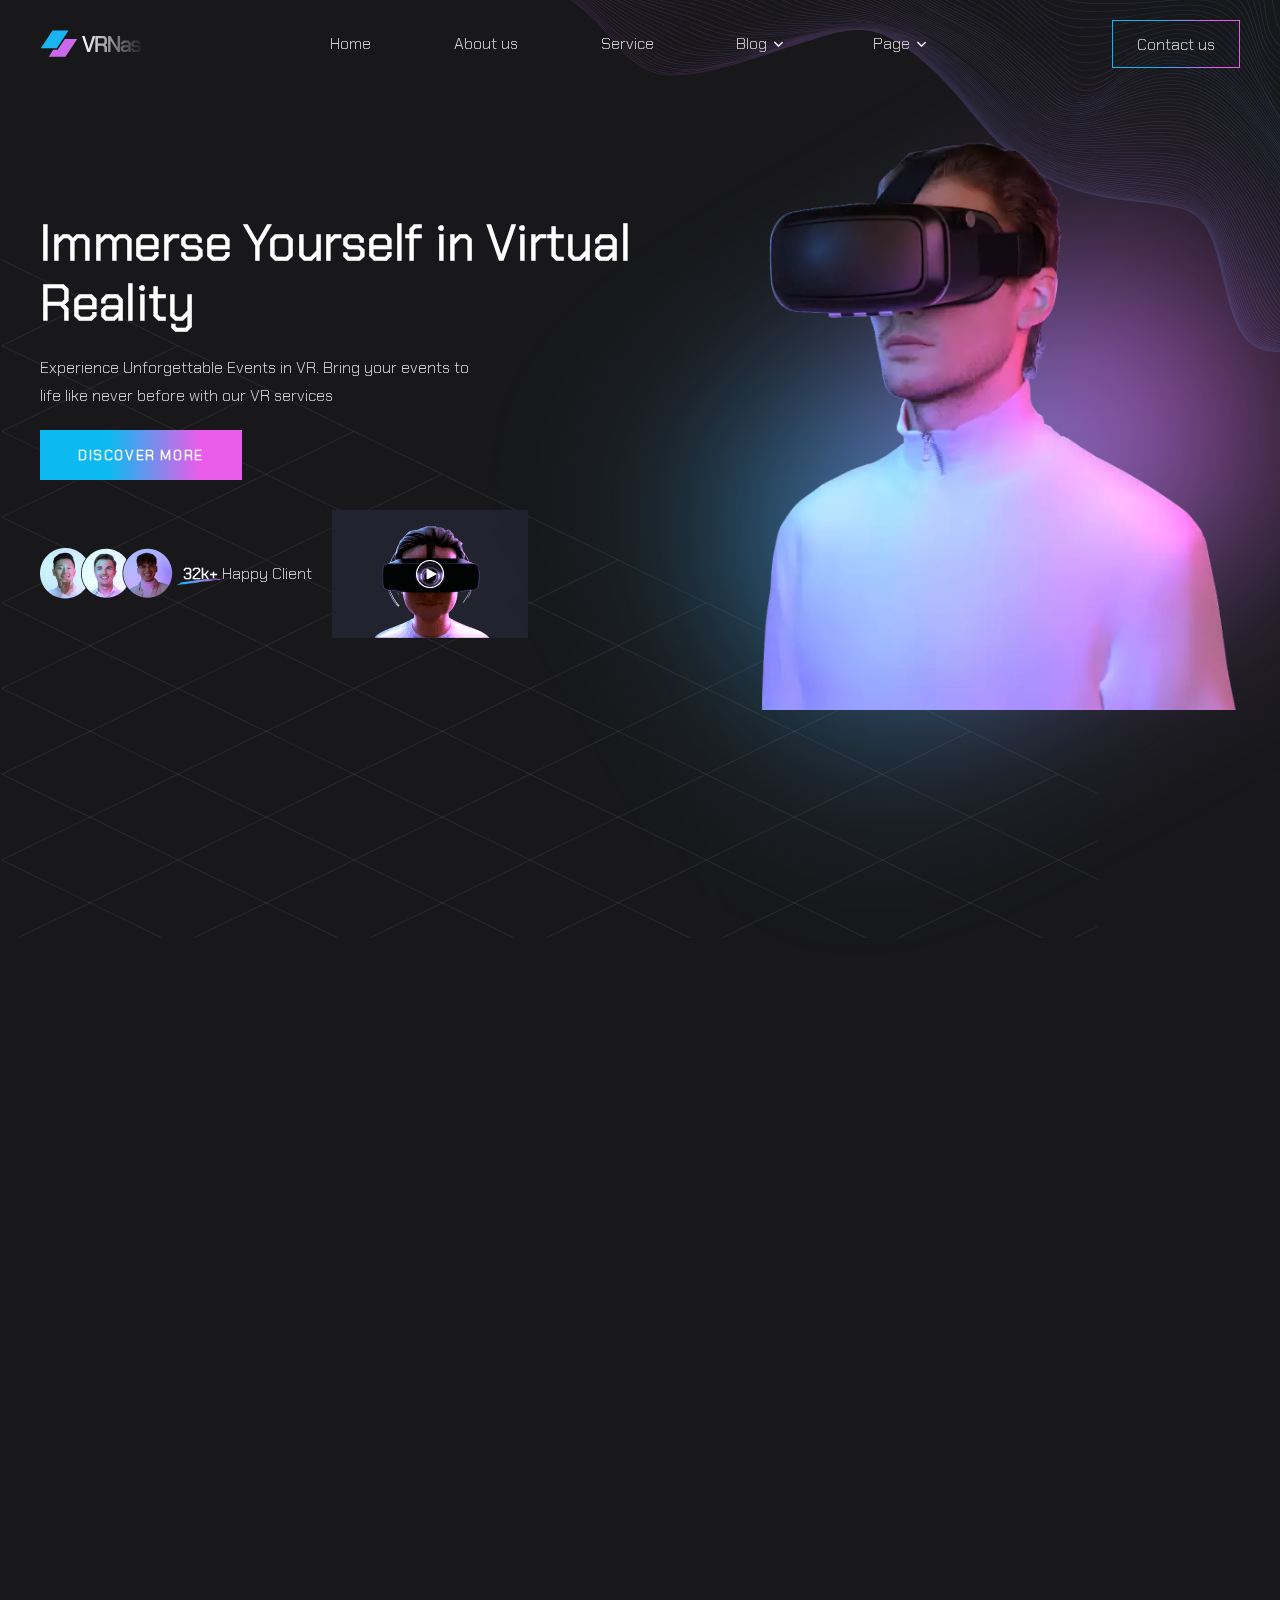
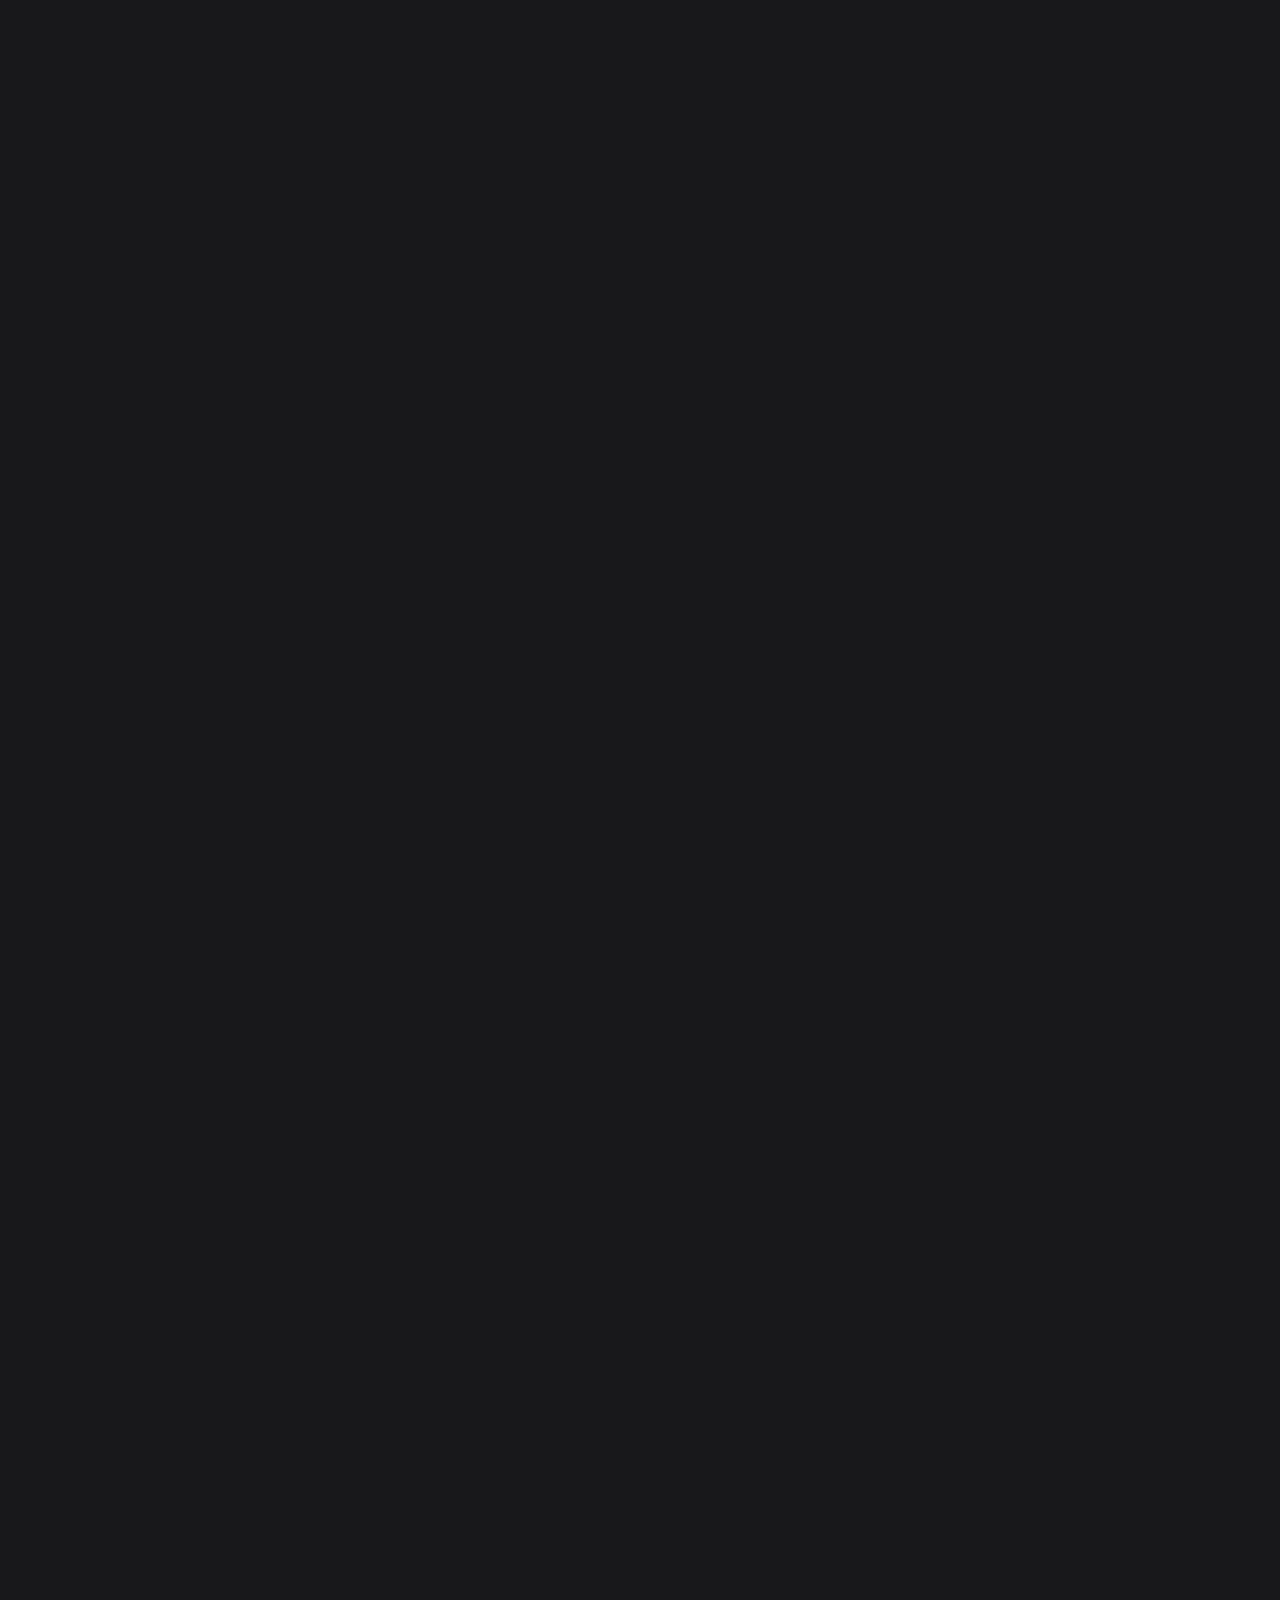
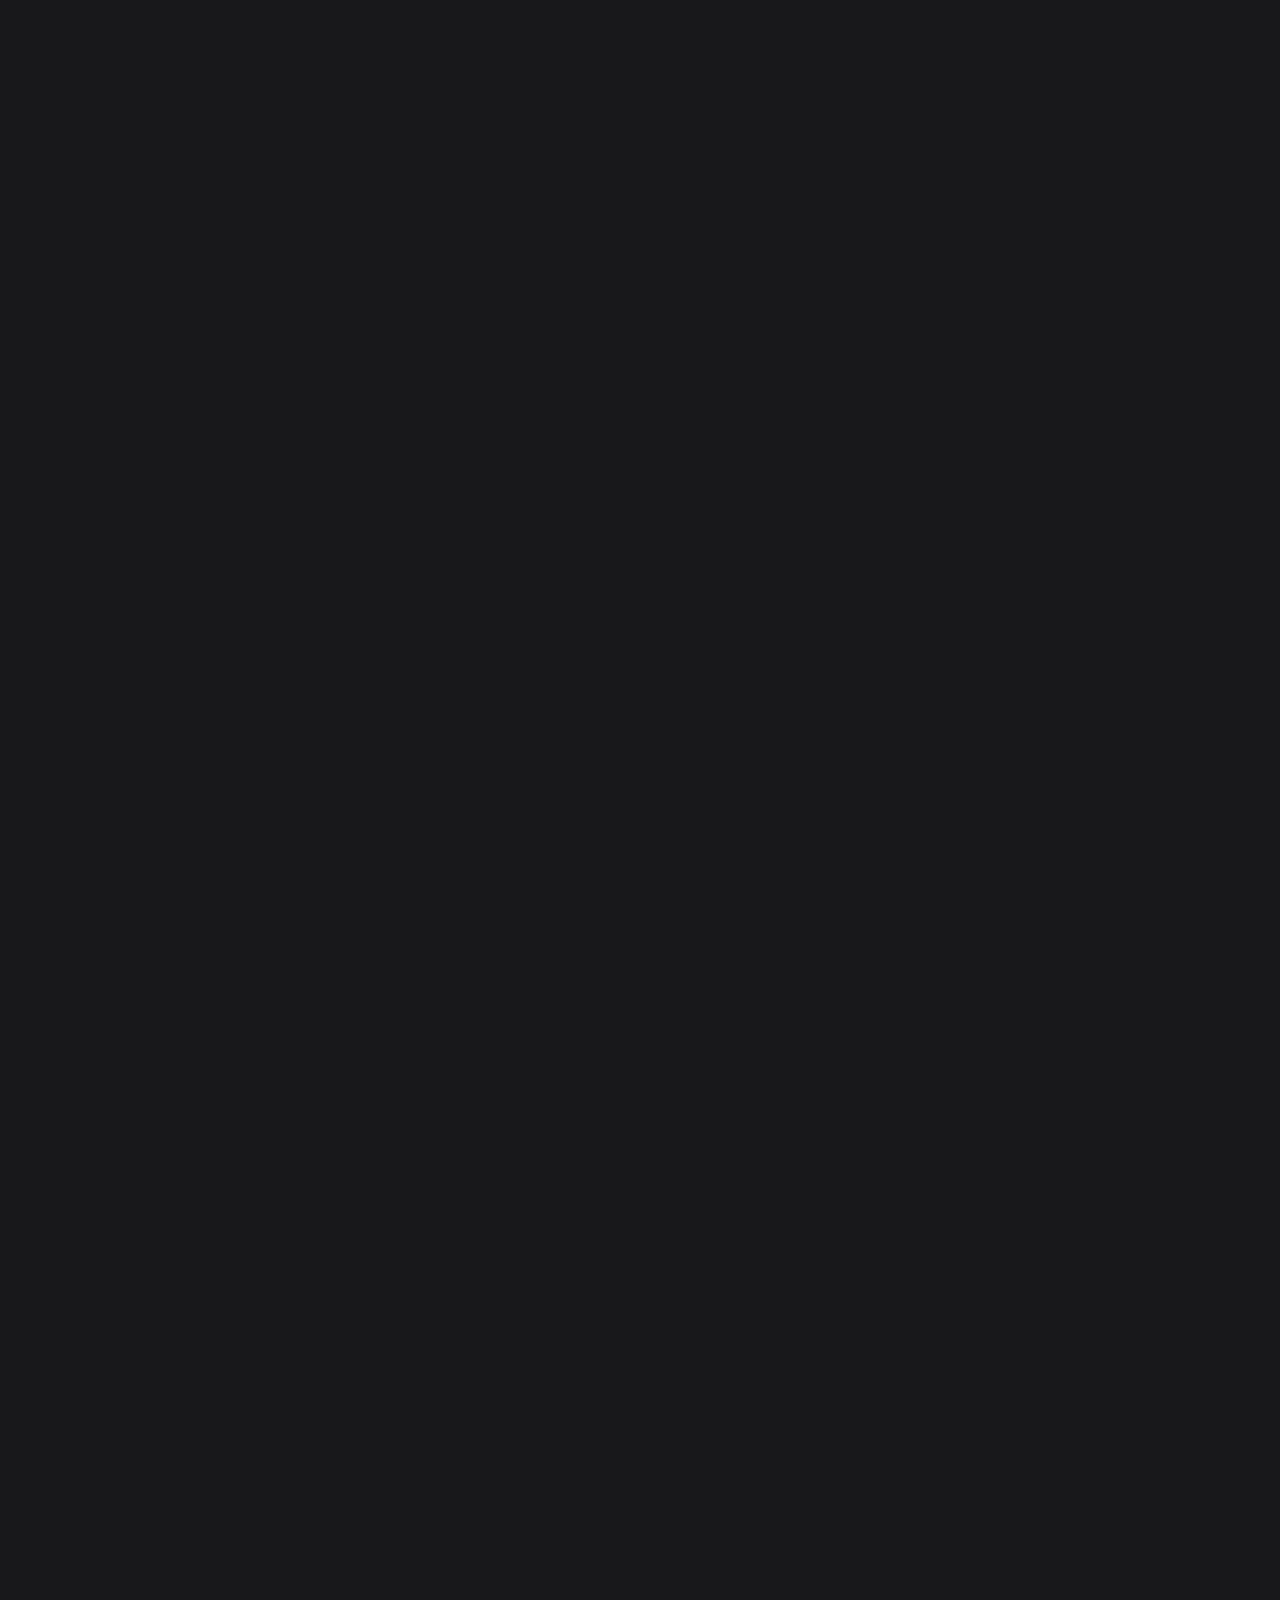
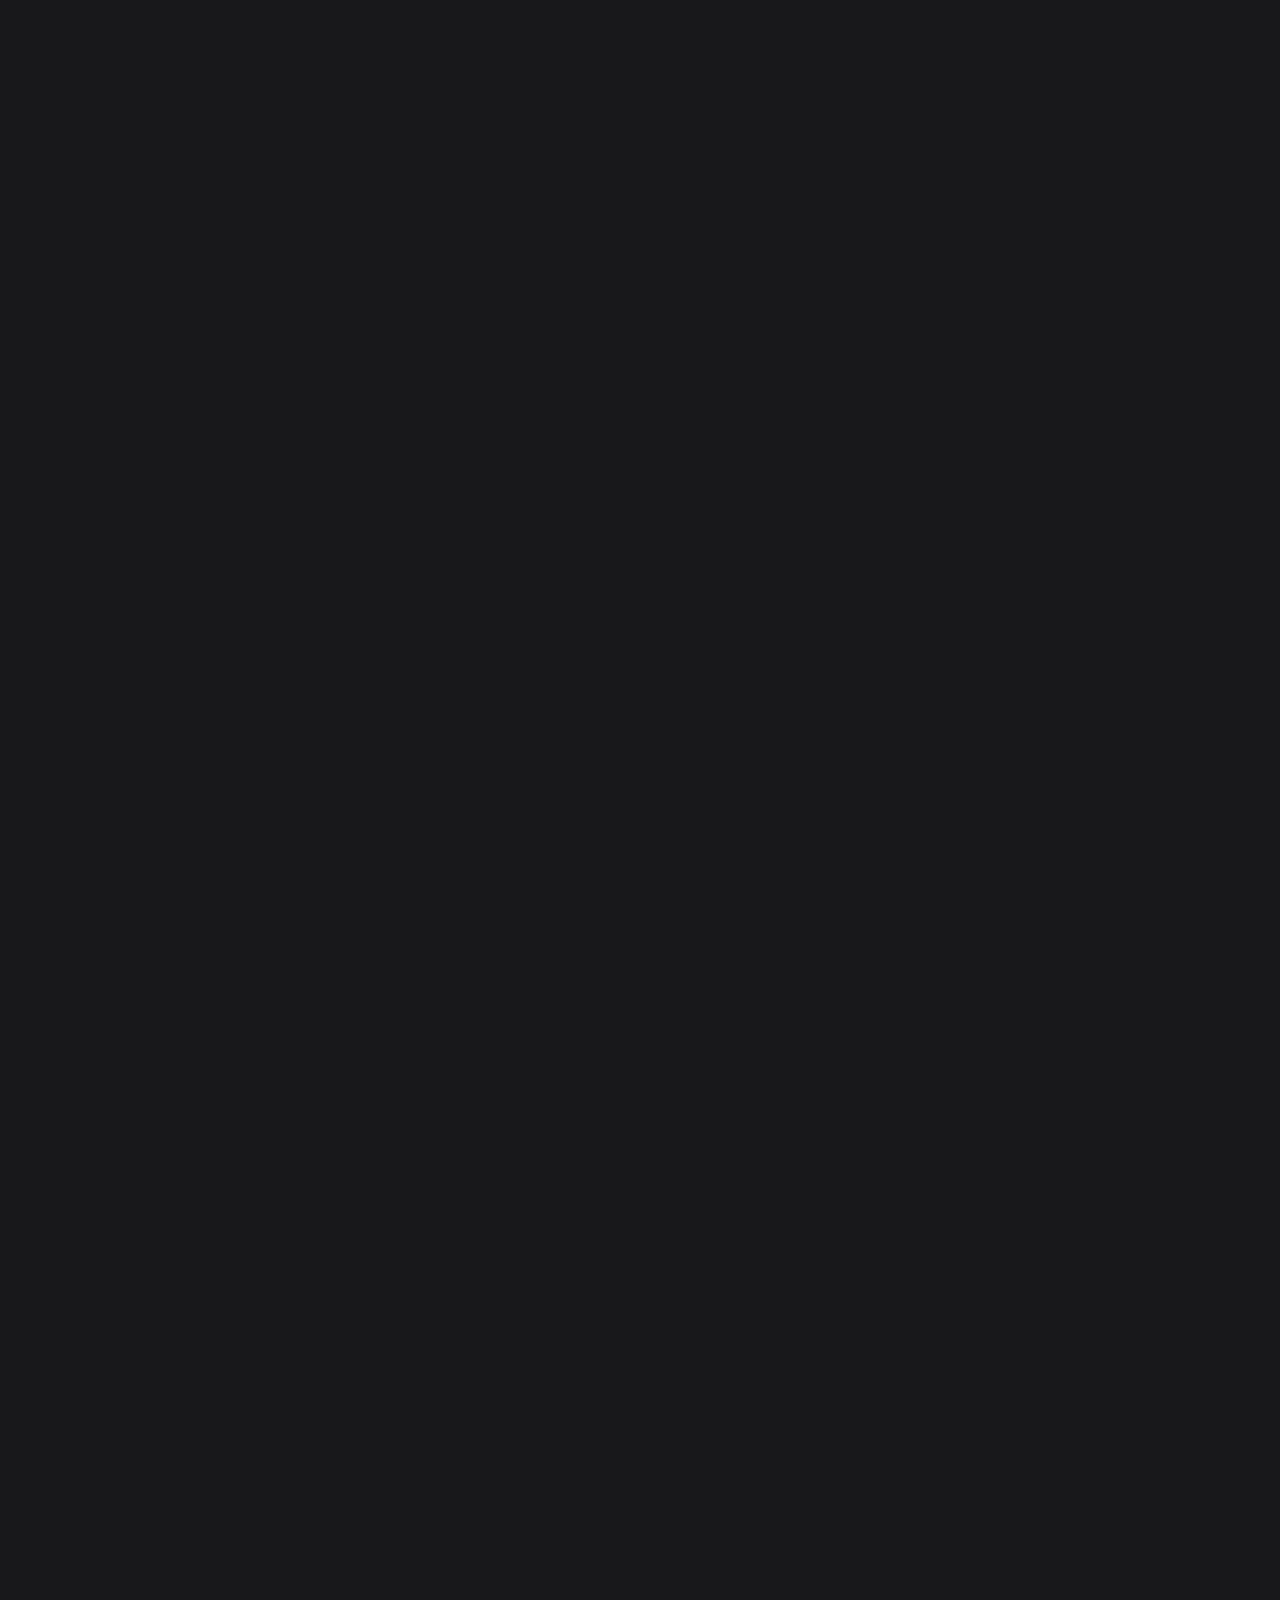
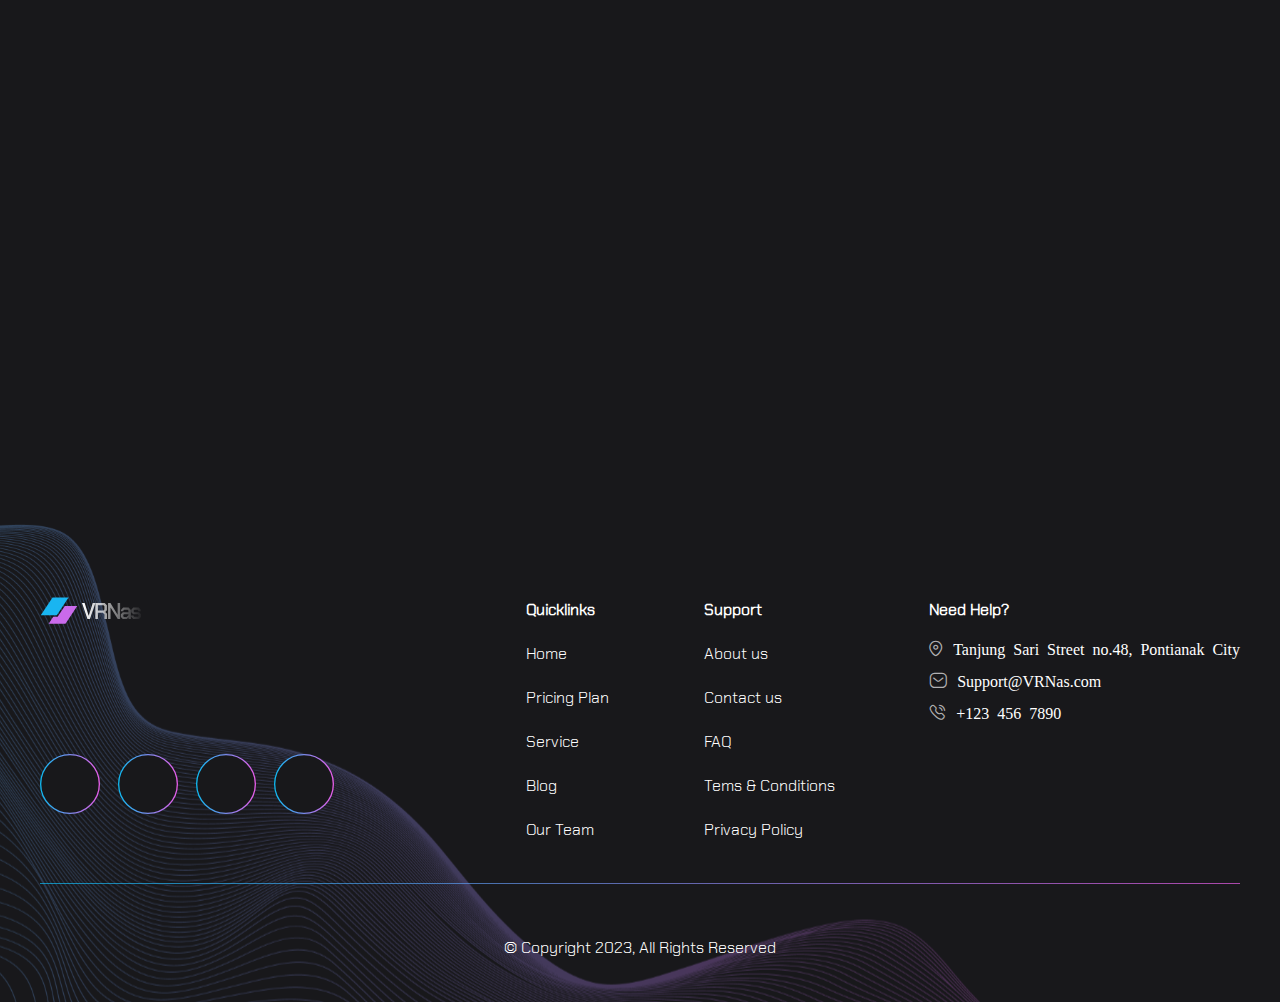
==== index.html @ e303a0e7 "Update index.html" ====
<!DOCTYPE html>
<html lang="en">
  <head>
    <meta charset="UTF-8" />
    <meta http-equiv="X-UA-Compatible" content="IE=edge" />
    <meta name="viewport" content="width=device-width, initial-scale=1.0" />
    <meta name="description" content="Сайт про очки-виртуальная реальность" />
    <link rel="stylesheet" href="./css/style.min.css" />
    <link rel="stylesheet" href="./css/icon.css" />
    <link rel="stylesheet" href="https://cdn.jsdelivr.net/npm/swiper@9/swiper-bundle.min.css" media="print" onload="this.media='all'; this.onload=null;" />
    <title>VRNas | Immerse Yourself in Virtual Reality</title>
  </head>
  <body>
    <div class="wrapper">
      <header class="header">
        <div class="header__container">
          <div class="header__logo">
            <a href="index.html"><img src="./img/svg/logo.svg" alt="Logotype" loading="lazy" /></a>
          </div>
          <div class="header__menu menu">
            <nav class="menu__body">
              <ul class="menu__list">
                <li class="menu__item"><a href="404.html" class="menu__link">Home</a></li>
                <li class="menu__item"><a href="404.html" class="menu__link">About us</a></li>
                <li class="menu__item"><a href="404.html" class="menu__link">Service</a></li>
                <li class="menu__item spoller-item spollers">
                  <div class="menu__spoller">
                    <a href="404.html" class="menu__link">Blog</a>
                    <span class="icon-arrow-down menu__arrow"></span>
                    <ul class="menu__submenu submenu spoller">
                      <li class="submenu__item"><a href="404.html" class="submenu__link">Resent articles</a></li>
                      <li class="submenu__item"><a href="404.html" class="submenu__link">Our Team</a></li>
                      <li class="submenu__item"><a href="404.html" class="submenu__link">Detail Service</a></li>
                    </ul>
                  </div>
                </li>
                <li class="menu__item spoller-item spollers">
                  <div class="menu__spoller">
                    <a href="404.html" class="menu__link">Page</a>
                    <span class="icon-arrow-down menu__arrow"></span>
                    <ul class="menu__submenu submenu spoller">
                      <li class="submenu__item"><a href="404.html" class="submenu__link">Pricing Plan</a></li>
                      <li class="submenu__item"><a href="404.html" class="submenu__link">FAQ</a></li>
                      <li class="submenu__item"><a href="404.html" class="submenu__link">Tems & Conditions</a></li>
                    </ul>
                  </div>
                </li>
              </ul>
            </nav>
          </div>
          <div class="header__btn">
            <button class="btn-header btn2" aria-label="contact us button">Contact us</button>
            <!-- burger -->
            <button class="icon-menu" aria-label="menu open">
              <span></span>
            </button>
          </div>
        </div>
      </header>
      <main class="page">
        <section class="page__hero hero">
          <div class="hero__container">
            <div class="hero__column">
              <div class="hero__content animation2" data-animation>
                <h1 class="hero__title title">Immerse Yourself in Virtual Reality</h1>
                <p class="hero__text">Experience Unforgettable Events in VR. Bring your events to life like never before with our VR services</p>
                <a href="404.html" class="hero__btn btn">discover more</a>
              </div>
              <div class="hero__action animation2" data-animation>
                <div class="hero__clients clients">
                  <ul class="clients__list">
                    <li class="clients__item">
                      <img src="./img/client1.png" alt="A client one" width="51" height="51" />
                    </li>
                    <li class="clients__item">
                      <img src="./img/client2.png" alt="A client two" width="51" height="51" />
                    </li>
                    <li class="clients__item">
                      <img src="./img/client3.png" alt="A client three" width="51" height="51" />
                    </li>
                  </ul>
                  <div class="clients__text">
                    <span class="underline">32k+</span>
                    <span>Happy Client</span>
                  </div>
                </div>
                <div class="hero__play">
                  <img src="./img/video1.png" alt="A video" loading="lazy" width="196" height="128" />
                </div>
              </div>
            </div>
            <div class="hero__column">
              <div class="hero__image animation1" data-animation>
                <picture>
                  <source data-srcset="./img/man.webp" srcset="./img/man.webp" type="image/webp" />
                  <img src="./img/man.png" alt="A men in  a virtual reality" loading="lazy" width="526" height="626" />
                </picture>
              </div>
            </div>
          </div>
        </section>
        <section class="page__advantages advantages">
          <div class="advantages__container">
            <div class="advantages__body animation3" data-animation>
              <div class="advantages__content">
                <div class="advantages__column">
                  <div class="advantages__images"><img src="./img/svg/advantages1.svg" alt="Advantage icon one" loading="lazy" /></div>
                  <h2 class="advantages__title">Expertise</h2>
                  <p class="advantages__text">
                    Our team consists of experienced VR developers, designers, and technicians who have a passion for VR and a commitment to
                    delivering quality work and give the best service
                  </p>
                </div>
                <div class="advantages__column">
                  <div class="advantages__images"><img src="./img/svg/advantages2.svg" alt="Advantage icon two" loading="lazy" /></div>
                  <h2 class="advantages__title">Customization</h2>
                  <p class="advantages__text">
                    Every client is unique, and we believe every VR experience should be too. We'll work with you to create a customized solution that
                    meets your specific needs and goals
                  </p>
                </div>
                <div class="advantages__column">
                  <div class="advantages__images"><img src="./img/svg/advantages3.svg" alt="Advantage icon three" loading="lazy" /></div>
                  <h2 class="advantages__title">Service</h2>
                  <p class="advantages__text">
                    We believe in providing exceptional customer service, from initial consultation to final delivery. Our goal is to ensure you're
                    satisfied with every aspect of your VR experience.
                  </p>
                </div>
              </div>
            </div>
          </div>
        </section>
        <section class="page__about about">
          <div class="about__container">
            <div class="about__column animation2" data-animation>
              <div class="about__media">
                <div class="about__image">
                  <picture>
                    <source data-srcset="./img/about-man.webp" srcset="./img/about-man.webp" type="image/webp" />
                    <img src="./img/about-man.png" alt="A men" loading="lazy" width="539" height="622" />
                  </picture>
                </div>
                <div class="about__action">
                  <img src="./img/about-video.png" alt="image-video" loading="lazy" />
                </div>
              </div>
            </div>
            <div class="about__column animation1" data-animation>
              <div class="about__content">
                <h2 class="about__title subtitle">ABOUT US</h2>
                <h3 class="about__subtitle title">Bring your events to life like never before with our VR services.</h3>
                <p class="about__text">
                  VRNas is a leading provider of VR services for education, entertainment, architecture, and events. Our mission is to bring the power
                  of virtual reality to everyone, allowing them to explore new worlds, learn in new ways, and experience events in a whole new light.
                </p>
                <ul class="about__list">
                  <li class="about__item">Cutting-Edge Technology</li>
                  <li class="about__item">Versatile Applications</li>
                  <li class="about__item">Affordable and Accessible</li>
                </ul>
                <div class="about__btn btn">Read More</div>
              </div>
            </div>
          </div>
        </section>
        <section class="page__service service">
          <div class="service__container">
            <div class="service__top top-service">
              <div class="top-service__column animation2" data-animation>
                <h2 class="top-service__title subtitle">OUR SERVICE</h2>
                <h3 class="top-service__subtitle title">Our Service</h3>
              </div>
              <div class="top-service__column animation1" data-animation>
                <p class="top-service__text">
                  We use the latest VR hardware and software to create high-quality VR experiences that are accessible and affordable. Our goal is to
                  provide exceptional customer service and support, and our team is always available to answer any questions and address any concerns
                  you may have.
                </p>
              </div>
            </div>
            <div class="service__content animation3" data-animation>
              <div class="service__card card-service spollers">
                <div class="card-service__body">
                  <div class="card-service__top">
                    <div class="card-service__image">
                      <img src="./img/svg/serive-icon1.svg" alt="icon" loading="lazy" />
                    </div>
                    <div class="card-service__title">VR Development</div>
                  </div>

                  <div class="card-service__spoller spoller">
                    <div class="card-service__text">From concept to creation, our team of VR developers will bring your vision to life.</div>
                    <a href="404.html" class="card-service__link">
                      <div class="card-service__btn"><span>Learn more</span></div>
                    </a>
                  </div>
                </div>
              </div>
              <div class="service__card card-service spollers">
                <div class="card-service__body">
                  <div class="card-service__top">
                    <div class="card-service__image">
                      <img src="./img/svg/serive-icon2.svg" alt="icon" loading="lazy" />
                    </div>
                    <div class="card-service__title">VR Design</div>
                  </div>
                  <div class="card-service__spoller spoller">
                    <div class="card-service__text">
                      Our talented VR designers will create immersive and engaging environments that will captivate your audience.
                    </div>
                    <a href="404.html" class="card-service__link">
                      <div class="card-service__btn"><span>Learn more</span></div>
                    </a>
                  </div>
                </div>
              </div>
              <div class="service__card card-service spollers">
                <div class="card-service__body">
                  <div class="card-service__top">
                    <div class="card-service__image">
                      <img src="./img/svg/serive-icon3.svg" alt="icon" loading="lazy" />
                    </div>
                    <div class="card-service__title">VR Consulting</div>
                  </div>
                  <div class="card-service__spoller spoller">
                    <div class="card-service__text">
                      Our VR consultants will work with you to ensure that your VR experience meets your goals and exceeds your expectations.
                    </div>
                    <a href="404.html" class="card-service__link">
                      <div class="card-service__btn"><span>Learn more</span></div>
                    </a>
                  </div>
                </div>
              </div>
              <div class="service__card card-service spollers">
                <div class="card-service__body">
                  <div class="card-service__top">
                    <div class="card-service__image">
                      <img src="./img/svg/serive-icon4.svg" alt="icon" loading="lazy" />
                    </div>
                    <div class="card-service__title">VR Games</div>
                  </div>
                  <div class="card-service__spoller spoller">
                    <div class="card-service__text">
                      We offer a wide selection of VR games that are suitable for players of all ages and skill levels.
                    </div>
                    <a href="404.html" class="card-service__link">
                      <div class="card-service__btn"><span>Learn more</span></div>
                    </a>
                  </div>
                </div>
              </div>
              <div class="service__card card-service spollers">
                <div class="card-service__body">
                  <div class="card-service__top">
                    <div class="card-service__image">
                      <img src="./img/svg/serive-icon5.svg" alt="icon" loading="lazy" />
                    </div>
                    <div class="card-service__title">VR Events</div>
                  </div>
                  <div class="card-service__spoller spoller">
                    <div class="card-service__text">Make your next event unforgettable with our VR event services.</div>
                    <a href="404.html" class="card-service__link">
                      <div class="card-service__btn"><span>Learn more</span></div>
                    </a>
                  </div>
                </div>
              </div>
              <div class="service__card card-service spollers">
                <div class="card-service__body">
                  <div class="card-service__top">
                    <div class="card-service__image">
                      <img src="./img/svg/serive-icon6.svg" alt="icon" loading="lazy" />
                    </div>
                    <div class="card-service__title">VR Entertainment</div>
                  </div>
                  <div class="card-service__spoller spoller">
                    <div class="card-service__text">
                      Create a VR escape room, or offer VR experiences at a theme park, we have the expertise and experience to make it happen.
                    </div>
                    <a href="404.html" class="card-service__link">
                      <div class="card-service__btn"><span>Learn more</span></div>
                    </a>
                  </div>
                </div>
              </div>
            </div>
          </div>
        </section>
        <section class="page__choose choose">
          <div class="choose__container">
            <div class="choose__column animation2" data-animation>
              <div class="choose__content">
                <h2 class="choose__title subtitle">WHY CHOOSE US</h2>
                <h3 class="choose__subtitle title">Why Choose Us for Your VR Needs</h3>
                <div class="choose__spollers choose-spollers">
                  <div class="choose-spollers__item spollers">
                    <div class="choose-spollers__btn">
                      <button class="choose-spollers__title" aria-label="action button">Passionate and Experienced Team</button>
                      <span class="icon-arrow-down"></span>
                    </div>
                    <div class="choose-spollers__text spoller">
                      We are proud of our team of VR experts who are passionate about VR and dedicated to delivering the highest quality work. Our
                      team consists of experienced VR developers, designers, and technicians who have a proven track record of creating immersive and
                      engaging VR experiences.
                    </div>
                  </div>
                  <div class="choose-spollers__item spollers">
                    <div class="choose-spollers__btn">
                      <button class="choose-spollers__title" aria-label="action button">Customized Solutions</button>
                      <span class="icon-arrow-down"></span>
                    </div>
                    <div class="choose-spollers__text spoller">
                      Lorem ipsum dolor sit, amet consectetur adipisicing elit. Animi quaerat enim fugit illum. Magnam, harum dicta iste
                      exercitationem rerum facilis!
                    </div>
                  </div>
                  <div class="choose-spollers__item spollers">
                    <div class="choose-spollers__btn">
                      <button class="choose-spollers__title" aria-label="action button">Exceptional Customer Service</button>
                      <span class="icon-arrow-down"></span>
                    </div>
                    <div class="choose-spollers__text spoller">
                      Eius id commodi ipsa praesentium earum, voluptatem voluptatibus laborum delectus facilis quam odio placeat quibusdam similique
                      iste et fugiat quasi. Corrupti, veniam!
                    </div>
                  </div>
                </div>
              </div>
            </div>
            <div class="choose__column animation1" data-animation>
              <div class="choose__media">
                <div class="choose__image">
                  <picture>
                    <source data-srcset="./img/choose-man.webp" srcset="./img/choose-man.webp" type="image/webp" />
                    <img src="./img/choose-man.png" alt="A men" loading="lazy" width="" 563 height="662" />
                  </picture>
                </div>
                <div class="choose__action">
                  <img src="./img/about-video.png" alt="image-video" loading="lazy" />
                </div>
              </div>
            </div>
          </div>
        </section>
        <section class="page__started started">
          <div class="started__container">
            <div class="started__top animation3" data-animation>
              <h2 class="started__title subtitle">HOW TO GET STARTED</h2>
              <h3 class="started__subtitle title">Bringing Your Virtual Reality Dreams to Life</h3>
            </div>
            <div class="started__video video animation3" data-animation>
              <div class="video__body" data-video-src="iE39q-IKOzA">
                <picture>
                  <source srcset="./img/started.webp" type="image/webp" />
                  <img class="video__image" src="./img/started.png" alt="Video cover about VR Service" loading="lazy" />
                </picture>
                <div class="video__info">
                  <span class="video__tag">VR Service</span>
                  <h4 class="video__title">How to get started</h4>
                </div>
                <div class="video__bottom">
                  <span class="video__play"></span>
                  <span class="video__line"></span>
                </div>
              </div>
            </div>
            <div class="started__btnWrapper animation3" data-animation><div class="started__btn btn">Get started</div></div>
          </div>
        </section>
        <section class="page__testimonial testimonial">
          <div class="testimonial__container">
            <div class="testimonial__top">
              <h2 class="testimonial__title subtitle animation3" data-animation>testimonial</h2>
              <h3 class="testimonial__subtitle title animation3" data-animation>What Our Clients Are Saying</h3>
            </div>
            <div class="testimonial__body animation3" data-animation>
              <picture>
                <source data-srcset="./img/TESTIMONIAL-bg.webp" srcset="./img/TESTIMONIAL-bg.webp" type="image/webp" />
                <img
                  src="./img/TESTIMONIAL-bg.png"
                  data-src="./img/TESTIMONIAL-bg.png"
                  alt="Background image with man in VR glasses"
                  class="testimonial__img"
                  loading="lazy" />
              </picture>
              <div class="testimonial__clients clients">
                <div class="clients__client client client1 spollers spollers-parent">
                  <button class="client__btn">
                    <img src="./img/client1.png" data-src="./img/client1.png" alt="Image client one" class="client__img" loading="lazy" />
                  </button>
                  <div class="client__body spoller open client__body_active">
                    <div class="client__text">
                      The team was professional, responsive, and a pleasure to work with. We highly recommend VRNas for any VR needs.
                    </div>
                    <div class="client__name">Robert Fox - CEO Anono</div>
                  </div>
                </div>
                <div class="clients__client client client2 spollers">
                  <button class="client__btn">
                    <img src="./img/client2.png" data-src="./img/client2.png" alt="Image client two" class="client__img" loading="lazy" />
                  </button>
                  <div class="client__body spoller">
                    <div class="client__text">
                      Lorem ipsum dolor sit, amet consectetur adipisicing elit. Cumque aperiam eligendi rerum repellendus quisquam voluptatibus?
                    </div>
                    <div class="client__name">Robert Fox</div>
                  </div>
                </div>
                <div class="clients__client client client3 spollers">
                  <button class="client__btn">
                    <img src="./img/client3.png" data-src="./img/client3.png" alt="Image client three" class="client__img" loading="lazy" />
                  </button>
                  <div class="client__body spoller">
                    <div class="client__text">Obcaecati praesentium explicabo ut quidem maxime enim quasi magnam laborum asperiores labore?</div>
                    <div class="client__name">John Lorem</div>
                  </div>
                </div>
                <div class="clients__client client client4 spollers">
                  <button class="client__btn">
                    <img src="./img/client4.png" data-src="./img/client4.png" alt="Image client four" class="client__img" loading="lazy" />
                  </button>
                  <div class="client__body spoller">
                    <div class="client__text">Obcaecati praesentium explicabo ut quidem maxime enim quasi magnam laborum asperiores labore?</div>
                    <div class="client__name">John Lorem</div>
                  </div>
                </div>
              </div>
            </div>
          </div>
        </section>
        <section class="page__pricing pricing">
          <div class="pricing__container">
            <div class="pricing__top">
              <h2 class="pricing__title subtitle animation2" data-animation>our pricing</h2>
              <h3 class="pricing__subtitle title animation2" data-animation>Affordable VR Services for Everyone</h3>
              <p class="pricing__text animation2" data-animation>
                At VRNas, we believe that everyone should have access to the benefits of VR. That's why we offer a range of pricing options to meet
                the needs of any budget.
              </p>
            </div>
            <div class="pricing__content animation3" data-animation>
              <div class="pricing__body">
                <div class="pricing__column">
                  <div class="pricing__item item-pricing">
                    <div class="item-pricing__icon"><img src="./img/svg/pricing-icon.svg" alt="icon-cloud" /></div>
                    <div class="item-pricing__content">
                      <h4 class="item-pricing__title">Customizable Packages</h4>
                      <p class="item-pricing__text">
                        We understand that each project is unique, so we offer customizable packages to ensure that you get the services you need at a
                        price that works for you. Our team will work with you to create a package that meets your specific goals and budget.
                      </p>
                    </div>
                  </div>
                  <div class="pricing__item item-pricing">
                    <div class="item-pricing__icon"><img src="./img/svg/pricing-icon.svg" alt="icon-cloud" /></div>
                    <div class="item-pricing__content">
                      <h4 class="item-pricing__title">Customizable Packages</h4>
                      <p class="item-pricing__text">
                        We understand that each project is unique, so we offer customizable packages to ensure that you get the services you need at a
                        price that works for you. Our team will work with you to create a package that meets your specific goals and budget.
                      </p>
                    </div>
                  </div>
                  <div class="pricing__item item-pricing">
                    <div class="item-pricing__icon"><img src="./img/svg/pricing-icon.svg" alt="icon-cloud" /></div>
                    <div class="item-pricing__content">
                      <h4 class="item-pricing__title">Customizable Packages</h4>
                      <p class="item-pricing__text">
                        We understand that each project is unique, so we offer customizable packages to ensure that you get the services you need at a
                        price that works for you. Our team will work with you to create a package that meets your specific goals and budget.
                      </p>
                    </div>
                  </div>
                </div>
                <div class="pricing__column">
                  <div class="pricing__image">
                    <picture>
                      <source data-srcset="./img/pricing-men.webp" srcset="./img/pricing-men.webp" type="image/webp" />
                      <img
                        src="./img/pricing-men.png"
                        data-src="./img/pricing-men.png"
                        alt="Picture a man in the virtual reality glasses"
                        loading="lazy" />
                    </picture>
                  </div>
                </div>
                <div class="pricing__price price-pricing">
                  <div class="price-pricing__top">Start from</div>
                  <div class="price-pricing__value">$99</div>
                  <a href="" class="price-pricing__link btn">get started</a>
                  <div class="price-pricing__description">30 Days Moneyback Guarantee</div>
                </div>
              </div>
            </div>
          </div>
        </section>
        <section class="page__partners partners">
          <div class="partners__container">
            <div class="partners__top animation3" data-animation>
              <h2 class="partners__title subtitle">Our Trusted Partners</h2>
              <h3 class="partners__subtitle title">Discover the Companies We Work With</h3>
            </div>
            <div class="partners__content animation3" data-animation>
              <picture>
                <source data-srcset="./img/partners-man.webp" srcset="./img/partners-man.webp" type="image/webp" />
                <img
                  src="./img/partners-man.png"
                  class="partners__image"
                  data-src="./img/partners-man.png"
                  alt="Picture a man in the virtual reality glasses"
                  loading="lazy" />
              </picture>
              <div class="partners__partner partner partner1">
                <div class="partner__image"><img src="./img/svg/partner-logo1.svg" alt="partner-logo" /></div>
              </div>
              <div class="partners__partner partner partner2">
                <div class="partner__image"><img src="./img/svg/partner-logo2.svg" alt="partner-logo" /></div>
              </div>
              <div class="partners__partner partner partner3">
                <div class="partner__image"><img src="./img/svg/partner-logo3.svg" alt="partner-logo" /></div>
              </div>
              <div class="partners__partner partner partner4">
                <div class="partner__image"><img src="./img/svg/partner-logo4.svg" alt="partner-logo" /></div>
              </div>
              <div class="partners__partner partner partner5">
                <div class="partner__image"><img src="./img/svg/partner-logo5.svg" alt="partner-logo" /></div>
              </div>
              <div class="partners__partner partner partner6">
                <div class="partner__image"><img src="./img/svg/partner-logo6.svg" alt="partner-logo" /></div>
              </div>
            </div>
          </div>
        </section>
        <section class="page__articles articles">
          <div class="articles__container">
            <div class="articles__top top-articles">
              <div class="top-articles__right animation2" data-animation>
                <h2 class="top-articles__title subtitle">OUR ARTICLES</h2>
                <h3 class="top-articles__subtitle title">Stay Up-to-Date with Our VR Insights</h3>
              </div>
              <div class="top-articles__left animation1" data-animation>
                <a href="" class="top-articles__btn btn2">See All</a>
              </div>
            </div>
            <div class="articles__content">
              <div class="articles__column animation2" data-animation>
                <h4 class="articles__title">Popular Article</h4>
                <div class="articles__slider slider-articles swiper">
                  <div class="slider-articles__wrapper swiper-wrapper">
                    <div class="slider-articles__slide swiper-slide slide">
                      <picture>
                        <source data-srcset="./img/slider-img1.webp" srcset="./img/slider-img1.webp" type="image/webp" />
                        <img
                          src="./img/slider-img1.png"
                          class="slide__img"
                          data-src="./img/slider-img1.png"
                          alt="Picture a man in the virtual reality glasses"
                          loading="lazy" />
                      </picture>
                      <div class="slide__description">
                        <div class="slide__tag tag-articles">VR GAMES</div>
                        <div class="slide__row">
                          <a href="#" class="slide__title">Entertainment Goes Virtual: The Rise of VR Gaming</a>
                          <a href="#" class="slide__bnt btn-articles">
                            <span class="icon-arrow-right"></span>
                          </a>
                        </div>
                      </div>
                    </div>
                    <div class="slider-articles__slide swiper-slide slide">
                      <picture>
                        <source data-srcset="./img/slider-img2.webp" srcset="./img/slider-img2.webp" type="image/webp" />
                        <img
                          src="./img/slider-img2.jpg"
                          class="slide__img"
                          data-src="./img/slider-img2.jpg"
                          alt="Picture a woman in the virtual reality glasses"
                          loading="lazy" />
                      </picture>

                      <div class="slide__description">
                        <div class="slide__tag tag-articles">VR Architecture</div>
                        <div class="slide__row">
                          <a href="#" class="slide__title">Bringing Designs to Life: How VR is Changing Architecture</a>
                          <a href="#" class="slide__bnt btn-articles">
                            <span class="icon-arrow-right"></span>
                          </a>
                        </div>
                      </div>
                    </div>
                    <div class="slider-articles__slide swiper-slide slide">
                      <picture>
                        <source data-srcset="./img/slider-img3.webp" srcset="./img/slider-img3.webp" type="image/webp" />
                        <img
                          src="./img/slider-img3.png"
                          class="slide__img"
                          data-src="./img/slider-img3.png.jpg"
                          alt="Picture a woman in the virtual reality glasses"
                          loading="lazy" />
                      </picture>

                      <div class="slide__description">
                        <div class="slide__tag tag-articles">VR Education</div>
                        <div class="slide__row">
                          <a href="#" class="slide__title">The Future of Education: How VR is Revolutionizing the Classroom</a>
                          <a href="#" class="slide__bnt btn-articles">
                            <span class="icon-arrow-right"></span>
                          </a>
                        </div>
                      </div>
                    </div>
                    <div class="slider-articles__slide swiper-slide slide">
                      <picture>
                        <source data-srcset="./img/slider-img4.webp" srcset="./img/slider-img4.webp" type="image/webp" />
                        <img
                          src="./img/slider-img4.png"
                          class="slide__img"
                          data-src="./img/slider-img4.png"
                          alt="Picture a man in the virtual reality glasses"
                          loading="lazy" />
                      </picture>

                      <div class="slide__description">
                        <div class="slide__tag tag-articles">VR Event</div>
                        <div class="slide__row">
                          <a href="#" class="slide__title">Exploring New Worlds: The Benefits of VR Travel</a>
                          <a href="#" class="slide__bnt btn-articles">
                            <span class="icon-arrow-right"></span>
                          </a>
                        </div>
                      </div>
                    </div>
                  </div>
                  <div class="slider-articles__pagination swiper-pagination">
                    <span class="swiper-pagination-bullet"></span>
                    <span class="swiper-pagination-bullet"></span>
                    <span class="swiper-pagination-bullet"></span>
                    <span class="swiper-pagination-bullet"></span>
                  </div>
                </div>
              </div>
              <div class="articles__column animation1" data-animation>
                <div class="articles__overflow">
                  <h4 class="articles__title">Recent Article</h4>
                  <div class="articles__recent recent-articles">
                    <ul class="recent-articles__list" data-simplebar>
                      <li class="recent-articles__item">
                        <a href="#" class="recent-articles__image">
                          <picture>
                            <source data-srcset="./img/recent-articles1.webp" srcset="./img/recent-articles1.webp" type="image/webp" />
                            <img
                              src="./img/recent-articles1.png"
                              data-src="./img/recent-articles1.png"
                              alt="Picture a virtual reality glasses"
                              loading="lazy" />
                          </picture>
                        </a>
                        <div class="recent-articles__description">
                          <div class="recent-articles__tag tag-articles">VR Education</div>
                          <a href="#" class="recent-articles__text">The Future of Education: How VR is Revolutionizing the Classroom</a>
                        </div>
                        <a href="#" class="recent-articles__btn btn-articles"><span class="icon-arrow-right"></span></a>
                      </li>
                      <li class="recent-articles__item">
                        <a href="#" class="recent-articles__image">
                          <picture>
                            <source data-srcset="./img/recent-articles2.webp" srcset="./img/recent-articles2.webp" type="image/webp" />
                            <img
                              src="./img/recent-articles2.png"
                              data-src="./img/recent-articles2.png"
                              alt="Picture a virtual reality glasses"
                              loading="lazy" />
                          </picture>
                        </a>
                        <div class="recent-articles__description">
                          <div class="recent-articles__tag tag-articles">VR Education</div>
                          <a href="#" class="recent-articles__text">The Future of Education: How VR is Revolutionizing the Classroom</a>
                        </div>
                        <a href="#" class="recent-articles__btn btn-articles"><span class="icon-arrow-right"></span></a>
                      </li>
                      <li class="recent-articles__item">
                        <a href="#" class="recent-articles__image">
                          <picture>
                            <source data-srcset="./img/recent-articles3.webp" srcset="./img/recent-articles3.webp" type="image/webp" />
                            <img
                              src="./img/recent-articles3.png"
                              data-src="./img/recent-articles3.png"
                              alt="Picture a virtual reality glasses"
                              loading="lazy" />
                          </picture>
                        </a>
                        <div class="recent-articles__description">
                          <div class="recent-articles__tag tag-articles">VR Education</div>
                          <a href="#" class="recent-articles__text">The Future of Education: How VR is Revolutionizing the Classroom</a>
                        </div>
                        <a href="#" class="recent-articles__btn btn-articles"><span class="icon-arrow-right"></span></a>
                      </li>
                      <li class="recent-articles__item">
                        <a href="#" class="recent-articles__image">
                          <picture>
                            <source data-srcset="./img/recent-articles4.webp" srcset="./img/recent-articles4.webp" type="image/webp" />
                            <img
                              src="./img/recent-articles4.png"
                              data-src="./img/recent-articles4.png"
                              alt="Picture a virtual reality glasses"
                              loading="lazy" />
                          </picture>
                        </a>
                        <div class="recent-articles__description">
                          <div class="recent-articles__tag tag-articles">VR Education</div>
                          <a href="#" class="recent-articles__text">The Future of Education: How VR is Revolutionizing the Classroom</a>
                        </div>
                        <a href="#" class="recent-articles__btn btn-articles"><span class="icon-arrow-right"></span></a>
                      </li>
                      <li class="recent-articles__item">
                        <a href="#" class="recent-articles__image">
                          <picture>
                            <source data-srcset="./img/recent-articles1.webp" srcset="./img/recent-articles1.webp" type="image/webp" />
                            <img
                              src="./img/recent-articles1.png"
                              data-src="./img/recent-articles1.png"
                              alt="Picture a virtual reality glasses"
                              loading="lazy" />
                          </picture>
                        </a>
                        <div class="recent-articles__description">
                          <div class="recent-articles__tag tag-articles">VR Education</div>
                          <a href="#" class="recent-articles__text">The Future of Education: How VR is Revolutionizing the Classroom</a>
                        </div>
                        <a href="#" class="recent-articles__btn btn-articles"><span class="icon-arrow-right"></span></a>
                      </li>
                      <li class="recent-articles__item">
                        <a href="#" class="recent-articles__image">
                          <picture>
                            <source data-srcset="./img/recent-articles2.webp" srcset="./img/recent-articles2.webp" type="image/webp" />
                            <img
                              src="./img/recent-articles2.png"
                              data-src="./img/recent-articles2.png"
                              alt="Picture a virtual reality glasses"
                              loading="lazy" />
                          </picture>
                        </a>
                        <div class="recent-articles__description">
                          <div class="recent-articles__tag tag-articles">VR Education</div>
                          <a href="#" class="recent-articles__text">The Future of Education: How VR is Revolutionizing the Classroom</a>
                        </div>
                        <a href="#" class="recent-articles__btn btn-articles"><span class="icon-arrow-right"></span></a>
                      </li>
                    </ul>
                  </div>
                </div>
              </div>
            </div>
            <a href="404.html" class="top-articles__btn_mobile btn2">See All</a>
          </div>
        </section>
        <section class="page__subscribe subscribe animation3" data-animation="">
          <div class="subscribe__container">
            <div class="subscribe__body">
              <div class="subscribe__column">
                <h2 class="subscribe__title">Subscribe to our newsletter for latest updates</h2>
              </div>
              <div class="subscribe__column">
                <form action="#" class="subscribe__form">
                  <input type="text" class="subscribe__input" placeholder="Enter your email address" />
                  <button class="subscribe__btn"><img src="./img/svg/send.svg" alt="icon-send" /></button>
                </form>
              </div>
            </div>
          </div>
        </section>
      </main>
      <footer class="footer">
        <div class="footer__container">
          <div class="footer__top">
            <div class="footer__column">
              <div class="footer__actions">
                <div class="footer__logo">
                  <a href="#"><img src="./img/svg/logo.svg" alt="Logotype" /></a>
                </div>
                <div class="footer__icons icons-footer">
                  <ul class="icons-footer__list">
                    <li class="icons-footer__item">
                      <a href="" class="icons-footer__link"><img src="./img/svg/twitter.svg" alt="icon-twitter" loading="lazy" /></a>
                    </li>
                    <li class="icons-footer__item">
                      <a href="" class="icons-footer__link"><img src="./img/svg/facebook.svg" alt="icon-facebook" loading="lazy" /></a>
                    </li>
                    <li class="icons-footer__item">
                      <a href="" class="icons-footer__link"><img src="./img/svg/instagram.svg" alt="icon-instagram" loading="lazy" /></a>
                    </li>
                    <li class="icons-footer__item">
                      <a href="" class="icons-footer__link"><img src="./img/svg/github.svg" alt="icon-github" loading="lazy" /></a>
                    </li>
                  </ul>
                </div>
              </div>
            </div>
            <div class="footer__column">
              <div class="footer__content footer-content">
                <div class="footer-content__column">
                  <h2 class="footer-content__title">Quicklinks</h2>
                  <ul class="footer-content__list">
                    <li class="footer-content__item"><a href="404.html" class="footer-content__link">Home</a></li>
                    <li class="footer-content__item"><a href="404.html" class="footer-content__link">Pricing Plan</a></li>
                    <li class="footer-content__item"><a href="404.html" class="footer-content__link">Service</a></li>
                    <li class="footer-content__item"><a href="404.html" class="footer-content__link">Blog</a></li>
                    <li class="footer-content__item"><a href="404.html" class="footer-content__link">Our Team</a></li>
                  </ul>
                </div>
                <div class="footer-content__column">
                  <h2 class="footer-content__title">Support</h2>
                  <ul class="footer-content__list">
                    <li class="footer-content__item"><a href="404.html" class="footer-content__link">About us</a></li>
                    <li class="footer-content__item"><a href="404.html" class="footer-content__link">Contact us</a></li>
                    <li class="footer-content__item"><a href="404.html" class="footer-content__link">FAQ</a></li>
                    <li class="footer-content__item"><a href="404.html" class="footer-content__link">Tems & Conditions</a></li>
                    <li class="footer-content__item"><a href="404.html" class="footer-content__link">Privacy Policy</a></li>
                  </ul>
                </div>
                <div class="footer-content__column">
                  <h2 class="footer-content__title">Need Help?</h2>
                  <ul class="footer-content__list">
                    <li class="footer-content__item">
                      <a href="#" class="footer-content__link icon-location">Tanjung Sari Street no.48, Pontianak City</a>
                    </li>
                    <li class="footer-content__item">
                      <a href="mailto:Support@VRNas.com" class="footer-content__link icon-email">Support@VRNas.com</a>
                    </li>
                    <li class="footer-content__item"><a href="tel:+1234567890" class="footer-content__link icon-phone">+123 456 7890</a></li>
                  </ul>
                </div>
              </div>
            </div>
          </div>
          <div class="footer__bottom">
            <div class="foooter__copiright">© Copyright 2023, All Rights Reserved</div>
          </div>
        </div>
      </footer>
    </div>

    <script async src="./js/script.js"></script>
    <script async src="./js/simplebar.js"></script>
    <script src="https://cdn.jsdelivr.net/npm/swiper@9/swiper-bundle.min.js" defer></script>
  </body>
</html>
---- css/style.min.css ----
*{padding:0;margin:0;border:0}*,*:before,*:after{box-sizing:border-box}:focus,:active{outline:none}a:focus,a:active{outline:none}nav,footer,header,aside{display:block}html,body{height:100%;width:100%;font-size:16px;line-height:1;font-family:Arial, Helvetica, sans-serif;-ms-text-size-adjust:100%;-moz-text-size-adjust:100%;-webkit-text-size-adjust:100%}input,button,textarea{font-family:inherit}input::-ms-clear{display:none}button{cursor:pointer}button::-moz-focus-inner{padding:0;border:0}a,a:visited{text-decoration:none}a:hover{text-decoration:none}ul li{list-style:none}img{vertical-align:top}h1,h2,h3,h4,h5,h6{font-size:inherit;font-weight:400}@font-face{font-family:'Chakra Petch';src:url("../fonts/ChakraPetch-Bold.ttf") format("truetype"),url("../fonts/ChakraPetch-Bold.woff") format("woff");font-weight:normal;font-style:normal}@font-face{font-family:'Chakra Petch';src:url("../fonts/ChakraPetch-Regular.ttf") format("truetype"),url("../fonts/ChakraPetch-Regular.woff") format("woff");font-weight:normal;font-style:normal}@font-face{font-family:'Chakra Petch';src:url("../fonts/ChakraPetch-Medium.ttf") format("truetype"),url("../fonts/ChakraPetch-Medium.woff") format("woff");font-weight:normal;font-style:normal}@font-face{font-family:'Chakra Petch';src:url("../fonts/ChakraPetch-SemiBold.ttf") format("truetype"),url("../fonts/ChakraPetch-SemiBold.woff") format("woff");font-weight:normal;font-style:normal}@font-face{font-family:'Chakra Petch';src:url("../fonts/ChakraPetch-Light.ttf") format("truetype"),url("../fonts/ChakraPetch-Light.woff") format("woff");font-weight:normal;font-style:normal}body{font-family:'Chakra Petch', sans-serif, Arial, Helvetica, sans-serif;font-size:16px;font-weight:600;color:#fff;background:#18181b}.wrapper{min-height:100%;display:flex;flex-direction:column;overflow:hidden;background:url("../img/svg/bg-header.svg") top right no-repeat}.wrapper>main{flex:1 1 auto}[class*='__container']{max-width:1230px;margin:0px auto;padding:0px 15px}input[type='text'],input[type='email'],input[type='tel'],textarea{appearance:none}textarea.input{resize:none;padding:0px 0px}:root{--index: calc(1vw + 1vh)}.btn2{position:relative;display:inline-flex;justify-content:center;align-items:center;cursor:pointer;min-height:48px;color:#d1d1d1;background:transparent;font-size:inherit;padding:12px 24px;border:1px solid transparent;border-image:linear-gradient(90deg, #0cbaf1 34%, #e95ce9 79%, #e95ce9 80%);border-image-slice:1;z-index:10;transition:all 0.2s ease 0s}.btn2::before{content:'';position:absolute;top:0;left:0;width:100%;height:100%;background:linear-gradient(0deg, #e95ce9 0%, #0cbaf1 64%);opacity:0;z-index:-1;transition:all 0.3s ease 0s}.btn2:hover::before{opacity:1}.btn2:hover{color:#fff}[data-simplebar]{position:relative;flex-direction:column;flex-wrap:wrap;justify-content:flex-start;align-content:flex-start;align-items:flex-start}.simplebar-wrapper{overflow:hidden;width:inherit;height:inherit;max-width:inherit;max-height:inherit}.simplebar-mask{direction:inherit;position:absolute;overflow:hidden;padding:0;margin:0;left:0;top:0;bottom:0;right:0;width:auto !important;height:auto !important;z-index:0}.simplebar-offset{direction:inherit !important;box-sizing:inherit !important;resize:none !important;position:absolute;top:0;left:0;bottom:0;right:0;padding:0;margin:0;-webkit-overflow-scrolling:touch}.simplebar-content-wrapper{direction:inherit;box-sizing:border-box !important;position:relative;display:block;height:100%;width:auto;max-width:100%;max-height:100%;overflow:auto;scrollbar-width:none;-ms-overflow-style:none}.simplebar-content-wrapper::-webkit-scrollbar,.simplebar-hide-scrollbar::-webkit-scrollbar{display:none;width:0;height:0}.simplebar-content:before,.simplebar-content:after{content:' ';display:table}.simplebar-placeholder{max-height:100%;max-width:100%;width:100%;pointer-events:none}.simplebar-height-auto-observer-wrapper{box-sizing:inherit !important;height:100%;width:100%;max-width:1px;position:relative;float:left;max-height:1px;overflow:hidden;z-index:-1;padding:0;margin:0;pointer-events:none;flex-grow:inherit;flex-shrink:0;flex-basis:0}.simplebar-height-auto-observer{box-sizing:inherit;display:block;opacity:0;position:absolute;top:0;left:0;height:1000%;width:1000%;min-height:1px;min-width:1px;overflow:hidden;pointer-events:none;z-index:-1}.simplebar-track{z-index:1;position:absolute;right:0;bottom:0;pointer-events:none;overflow:hidden}[data-simplebar].simplebar-dragging{pointer-events:none;-webkit-touch-callout:none;user-select:none}[data-simplebar].simplebar-dragging .simplebar-content{pointer-events:none;-webkit-touch-callout:none;user-select:none}[data-simplebar].simplebar-dragging .simplebar-track{pointer-events:all}.simplebar-scrollbar{position:absolute;left:0;right:0;min-height:10px}.simplebar-scrollbar:before{position:absolute;content:'';background:black;border-radius:7px;left:2px;right:2px;opacity:0;transition:opacity 0.2s 0.5s linear}.simplebar-scrollbar.simplebar-visible:before{opacity:0.5;transition-delay:0s;transition-duration:0s}.simplebar-track.simplebar-vertical{top:0;width:11px}.simplebar-scrollbar:before{top:2px;bottom:2px;left:2px;right:2px}.simplebar-track.simplebar-horizontal{left:0;height:11px}.simplebar-track.simplebar-horizontal .simplebar-scrollbar{right:auto;left:0;top:0;bottom:0;min-height:0;min-width:10px;width:auto}[data-simplebar-direction='rtl'] .simplebar-track.simplebar-vertical{right:auto;left:0}.simplebar-dummy-scrollbar-size{direction:rtl;position:fixed;opacity:0;visibility:hidden;height:500px;width:500px;overflow-y:hidden;overflow-x:scroll;-ms-overflow-style:scrollbar !important}.simplebar-dummy-scrollbar-size>div{width:200%;height:200%;margin:10px 0}.simplebar-hide-scrollbar{position:fixed;left:0;visibility:hidden;overflow-y:scroll;scrollbar-width:none;-ms-overflow-style:none}.header{position:fixed;top:0;left:0;width:100%;z-index:50}.header::before{content:'';position:absolute;top:0;left:0;width:100%;height:100%;background-color:rgba(37,37,50,0.7);backdrop-filter:blur(10px);transition:all 0.5s ease 0s;opacity:0}.header__container{display:flex;justify-content:space-between;align-items:center;flex-wrap:wrap;padding-top:20px;padding-bottom:20px}.header__logo{position:relative;z-index:110;padding-right:10px;cursor:pointer}.header__menu{position:relative;z-index:100}.header__btn{display:flex;align-items:center;gap:30px}.header._header-scroll .header__container{padding-top:0.625rem;padding-bottom:0.625rem}.header._header-scroll::before{opacity:1}.menu__list{display:flex;gap:calc((var(--index) * 3.8))}.menu__spoller{display:flex;align-items:center;position:relative}.menu__submenu{max-height:0;width:150px;overflow:hidden;transition:all 0.2s ease-out;z-index:50;padding:0 15px;background:linear-gradient(#252532, #252532) 50% 50%/calc(100% - 2px) calc(100% - 2px) no-repeat,linear-gradient(90deg, rgba(255,255,255,0.3) 0, transparent 100%)}@media (min-width: 769px){.menu__submenu{position:absolute;top:100%;left:50%;transform:translateX(-50%)}}.menu__link{font-family:'Chakra Petch';font-weight:300;line-height:175%;color:#d1d1d1;transition:all 0.2s}.menu__link:hover{color:#fff;transition:all 0.2s}.menu__arrow{padding:7px;cursor:pointer;transition:all 0.3s}.menu__arrow.open{transform:rotate(180deg)}.submenu__item{margin-top:15px;margin-bottom:15px}.submenu__link{font-size:16px;font-weight:300;color:#d1d1d1;transition:all 0.2s}.submenu__link:hover{color:#fff}.icon-arrow-down:before{content:'\e900';color:#d1d1d1;font-size:6px;display:block;transition:all 0.2s}.icon-arrow-down:hover::before{color:#fff}.btn-header{position:relative;display:inline-flex;justify-content:center;align-items:center;cursor:pointer;min-height:48px;color:#d1d1d1;background:transparent;font-size:inherit;padding:12px 24px;border:1px solid transparent;border-image:linear-gradient(90deg, #0cbaf1 34%, #e95ce9 79%, #e95ce9 80%);border-image-slice:1;z-index:10;transition:all 0.2s ease 0s}.btn-header::before{content:'';position:absolute;top:0;left:0;width:100%;height:100%;background:linear-gradient(0deg, #e95ce9 0%, #0cbaf1 64%);opacity:0;z-index:-1;transition:all 0.3s ease 0s}.btn-header:hover::before{opacity:1}.btn-header:hover{color:#fff}.icon-menu{display:none}@media (max-width: 769px){.icon-menu{display:inline-block;position:relative;width:50px;height:46px;cursor:pointer;z-index:100;background-color:transparent;background-image:radial-gradient(circle at 100% 100%, transparent 0, #0db9f0 0, #0db9f0 1px, transparent 1px),linear-gradient(to right, #0db9f0, #e85ce9),radial-gradient(circle at 0 100%, transparent 0, #e85ce9 0, #e85ce9 1px, transparent 1px),linear-gradient(to bottom, #e85ce9, #e95de9),radial-gradient(circle at 0 0, transparent 0, #e95de9 0, #e95de9 1px, transparent 1px),linear-gradient(to left, #e95de9, #0cb9f0),radial-gradient(circle at 100% 0, transparent 0, #0cb9f0 0, #0cb9f0 1px, transparent 1px),linear-gradient(to top, #0cb9f0, #0db9f0);background-size:1px 1px,calc(100% - 2px) 1px,1px 1px,1px calc(100% - 2px);background-position:top left, top center, top right, center right, bottom right, bottom center, bottom left, center left;background-repeat:no-repeat}.icon-menu span,.icon-menu::before,.icon-menu::after{content:'';transition:all 0.3s ease 0s;right:14%;position:absolute;background-color:#ffffff;height:2px}.icon-menu::before{width:60%;top:13px}.icon-menu::after{width:30%;bottom:13px}.icon-menu span{width:45%;top:calc(50% - 1px)}.menu-open .icon-menu span{width:0}.menu-open .icon-menu::before{transform:rotate(-45deg);top:calc(50% - 1px)}.menu-open .icon-menu::after{width:60%;transform:rotate(45deg);bottom:calc(50% - 1px)}}@media (max-width: 769px){.menu__body{position:fixed;width:100%;height:100%;top:0;left:0;left:-100%;overflow:auto;z-index:4;padding:133px 20px 30px 30px;background-color:rgba(37,37,50,0.95);transition:left 0.5s ease}.menu__body._active{left:0}.menu__body._active::before{left:0}}.page{padding-top:140px}.page__advantages{margin-bottom:100px}.page__about{margin-bottom:100px}.page__service{margin-bottom:100px}.page__choose{margin-bottom:100px}.page__started{margin-bottom:150px}.page__testimonial{margin-bottom:100px}.page__pricing{margin-bottom:150px}.page__partners{margin-bottom:0px}.page__articles{margin-bottom:70px}.page__subscribe{margin-bottom:100px}.page__found{margin-bottom:100px}.open{opacity:1}.title{font-weight:600;font-size:50px;line-height:121%;letter-spacing:-0.005em;color:#ffffff;margin-bottom:20px}.subtitle{display:inline-block;font-weight:500;line-height:120%;letter-spacing:0.14em;text-transform:uppercase;background:linear-gradient(90deg, #0cbaf1 0%, #e95ce9 100%);background-clip:text;-webkit-background-clip:text;-webkit-text-fill-color:transparent;margin-bottom:12px}.hero{position:relative}.hero__container{display:flex;align-items:center;gap:32px}.hero__content{margin-bottom:30px}.hero__text{font-style:normal;font-weight:300;line-height:175%;color:#d1d1d1;max-width:445px;margin-bottom:20px}.hero__action{display:flex}.hero__image{position:relative}.hero__image:before{position:absolute;content:'';width:100%;height:50%;top:60%;left:50%;z-index:-1;background:linear-gradient(98.54deg, rgba(28,196,249,0.8) .72%, rgba(254,105,254,0.8) 90.69%);filter:blur(105px);transform:translate(-50%, -50%) rotate(-30deg)}.hero img{object-fit:contain;height:100%;width:100%}.hero::before{content:'';position:absolute;bottom:-40%;left:0;width:1100px;height:721px;background:url("../img/svg/bg-hero.svg") center no-repeat}.clients{display:flex;align-items:center;padding-right:20px}.clients__list{display:flex;align-items:center;padding-right:10px}.clients__item:not(:last-child){margin-right:-10px}.clients__text span{font-weight:300;color:#d1d1d1;line-height:175%}.underline{font-weight:600 !important;color:#ffffff !important;position:relative}.underline::before{content:'';display:block;position:absolute;bottom:-9%;left:50%;width:100px;height:7px;background:url(../img/svg/underline.svg) center no-repeat;transform:translateX(-50%)}.btn{position:relative;cursor:pointer;display:inline-flex;align-items:center;justify-content:center;min-height:48px;padding:18px 38px;color:#ffffff;background:linear-gradient(90deg, #0cbaf1 34%, #e95ce9 79%, #e95ce9 80%);font-weight:700;font-size:14px;line-height:1;letter-spacing:1.6px;text-transform:uppercase;z-index:2}.btn:before{position:absolute;content:'';top:0;bottom:0;left:0;right:0;opacity:0;background:linear-gradient(90deg, #0cbaf1 0, #e95ce9 100%);filter:blur(25px);transition:all 0.3s;z-index:-1}.btn:hover::before{opacity:1}.advantages{position:relative;z-index:2}.advantages__body{padding:55px 65px;background:linear-gradient(#252532, #252532) 50% 50%/calc(100% - 2px) calc(100% - 2px) no-repeat,linear-gradient(90deg, rgba(255,255,255,0.3) 0, transparent 100%)}.advantages__content{display:flex;align-items:center;flex-wrap:wrap}.advantages__column{padding:0 25px;flex:1 1 33.333%}.advantages__images{width:70px;height:70px;margin-bottom:45px}.advantages__images img{height:100%;width:100%;object-fit:contain}.advantages__title{font-weight:400;font-size:20px;line-height:120%;color:#ffffff;margin-bottom:12px}.advantages__text{font-weight:400;font-size:14px;line-height:200%;color:#d1d1d1}.about__container{display:flex;align-items:center}.about__column{flex:1 1 50%}.about__media{position:relative}.about__image{position:relative;z-index:2}.about__image img{object-fit:contain;height:100%;width:100%;padding-left:20px}.about__image::after{content:'';position:absolute;bottom:0;left:0;background-color:#252532;width:66%;height:76%;z-index:-3;opacity:0.6}.about__image::before{content:'';position:absolute;z-index:-2;top:60%;left:50%;width:100%;height:50%;background:linear-gradient(98.54deg, rgba(28,196,249,0.8) .72%, rgba(254,105,254,0.8) 90.69%);filter:blur(105px);border-radius:88% 12% 88% 12%/20% 37% 63% 80%;transform:translate(-50%, -50%) rotate(-30deg)}.about__action{position:absolute;bottom:-5%;right:10%;z-index:2}.about__text{font-weight:300;line-height:175%;color:#d1d1d1;margin-bottom:20px}.about__list{margin-bottom:20px}.about__item{position:relative;font-weight:400;line-height:175%;color:#ffffff;padding-left:30px;background:url("../img/svg/check-box.svg") left center no-repeat}.about__item:not(:last-child){margin-bottom:10px}.service__content{display:flex;flex-wrap:wrap}.top-service{display:flex;align-items:center;gap:20px;margin-bottom:30px}.top-service__column:first-child{flex:0 0 45%}.top-service__column:last-child{flex:0 1 55%}.top-service__text{font-weight:300;line-height:175%;color:#d1d1d1}.card-service{position:relative;flex:0 0 33.333%;margin-bottom:20px;padding:0px 10px}@media (min-width: 990px){.card-service:nth-child(2){top:50px}.card-service:nth-child(3){top:100px}.card-service:nth-child(5){top:50px}.card-service:nth-child(6){top:100px}}@media (min-width: 768px) and (any-hover: hover){.card-service:hover .card-service__link{opacity:0.9;visibility:visible}}@media (min-width: 769px) and (any-hover: hover){.card-service:hover .card-service__btn{transform:translateY(-50%)}}.card-service .open.card-service__top{display:flex}.card-service .open.card-service__top::after{content:'-';position:absolute;top:50%;right:7%;color:#d1d1d1;font-size:40px;transform:translate(-50%, -50%)}.card-service__body{position:relative;height:100%;padding:38px 32px;cursor:pointer;background:linear-gradient(#252532, #252532) 50% 50%/calc(100% - 2px) calc(100% - 2px) no-repeat,linear-gradient(90deg, rgba(255,255,255,0.3) 0, transparent 100%);transition:all 0.3s}.card-service__body::after{position:absolute;content:'';width:100%;height:100%;top:0;left:0;border:1px solid transparent;border-image:linear-gradient(90deg, #0cbaf1 34%, #e95ce9 79%, #e95ce9 80%);border-image-slice:1;opacity:0;transition:all 0.3s ease 0s}@media (min-width: 769px) and (any-hover: hover){.card-service__body:hover::after{opacity:1}}.card-service__top{margin-bottom:12px}.card-service__image{width:48px;height:48px;margin-bottom:60px}.card-service__image img{height:100%;width:100%;object-fit:contain}.card-service__title{font-weight:400;font-size:20px;line-height:1.2;color:#ffffff}.card-service__text{font-weight:400;font-size:14px;line-height:200%;color:#d1d1d1}.card-service__link{position:absolute;display:flex;justify-content:center;align-items:flex-end;top:0;left:0;opacity:0;visibility:hidden;background:linear-gradient(180deg, rgba(37,37,50,0) 0%, rgba(37,37,50,0.91) 53.06%, #252532 100%);width:calc(100% - 2px);height:calc(100% - 2px);transition:all 0.3s;z-index:50}.card-service__btn{position:relative;display:inline-flex;justify-content:center;align-items:center;cursor:pointer;min-height:48px;color:#ffffff;font-weight:600;font-size:18px;text-transform:uppercase;letter-spacing:2px;padding:12px 24px;border:1px solid transparent;border-image:linear-gradient(90deg, #0cbaf1 34%, #e95ce9 79%, #e95ce9 80%);border-image-slice:1;transition:all 0.3s ease 0s}.card-service__btn::before{content:'';position:absolute;top:0;left:0;width:100%;height:100%;background:linear-gradient(90deg, #0cbaf1 34%, #e95ce9 79%, #e95ce9 80%);opacity:0;transition:all 0.3s ease 0s;z-index:-1}@media (min-width: 768px) and (any-hover: hover){.card-service__btn:hover::before{opacity:1}}.choose__container{display:flex;align-items:center}.choose__column{flex:1 1 50%}.choose__content{padding-right:20px;max-width:540px}.choose__media{position:relative}.choose__image{position:relative;z-index:2}.choose__image img{object-fit:contain;width:100%;height:100%}.choose__image::after{content:'';position:absolute;bottom:0;left:70px;background-color:#252532;width:66%;height:76%;z-index:-3;opacity:0.6}.choose__image::before{content:'';position:absolute;z-index:-2;top:60%;left:50%;width:100%;height:50%;background:linear-gradient(98.54deg, rgba(28,196,249,0.8) .72%, rgba(254,105,254,0.8) 90.69%);filter:blur(105px);border-radius:88% 12% 88% 12%/20% 37% 63% 80%;transform:translate(-50%, -50%) rotate(-30deg)}.choose__action{position:absolute;bottom:-5%;right:10%;z-index:2}.choose-spollers__item:not(:last-child){margin-bottom:20px}.choose-spollers__btn{display:flex;align-items:center;border-bottom:1px solid rgba(255,255,255,0.35);padding-bottom:10px}.choose-spollers__btn span{cursor:pointer;margin-left:auto}.choose-spollers__btn span::before{transition:all 0.4s}.choose-spollers__btn span.open::before{transform:rotate(-180deg)}.choose-spollers__title{flex:1 1 100%;text-align:left;font-weight:500;font-size:20px;line-height:1.6;color:#ffffff;background:transparent;border:none;transition:all 0.3s;padding-right:7px}.choose-spollers__title:hover{color:#d1d1d1}.choose-spollers__text{max-height:0;opacity:0;overflow:hidden;padding:0;transition:all 0.3s ease-out;will-change:max-height;box-sizing:content-box;font-weight:400;line-height:1.6;color:#d1d1d1}.choose-spollers__text.open{padding:10px 0;opacity:1}.started__top{max-width:797px;margin:0 auto;text-align:center;margin-bottom:40px}.started__btnWrapper{text-align:center}.video{margin-bottom:30px}.video__body{cursor:pointer;border-radius:14px;overflow:hidden;position:relative;padding-bottom:43.5%;min-height:250px}.video__body::before{content:'';pointer-events:none;position:absolute;z-index:2;top:50%;left:50%;transform:translate(-50%, -50%);background:url(../img/svg/Button-play.svg) center/contain no-repeat;width:100px;height:100px;transition:transform 0.2s ease 0s}.video__body iframe{position:absolute;top:0;left:0;width:100%;height:100%;z-index:3}@media (any-hover: hover){.video__body:hover::before{transform:translate(-50%, -50%) scale(1.2)}}@media (any-hover: hover){.video__body img:hover{transform:scale(1.1)}}.video__image{position:absolute;top:0;left:0;width:100%;height:100%;object-fit:cover;transition:transform 0.3s ease 0s}.video__image.playing{transition:all 0.8s ease 0s;opacity:0;visibility:hidden}.video__image img{transition:transform 0.3s ease 0s}.video__info{padding:2.5rem 1.875rem 6.25rem;pointer-events:none;position:absolute;top:0;left:0;width:100%;height:100%}.video__info.playing{transition:all 0.8s ease 0s;opacity:0;visibility:hidden}.video__tag{display:inline-block;padding:5px 10px;margin-bottom:10px;background:rgba(255,255,255,0.3);border-radius:16px;font-weight:500;font-size:14px;text-align:center;color:#ffffff}.video__title{font-weight:500;font-size:36px;line-height:122%;letter-spacing:-0.02em;color:#ffffff}.video__bottom{pointer-events:none;position:absolute;bottom:0;left:0;width:100%;padding:0 20px 20px;display:flex;align-items:center;gap:15px}.video__bottom.playing{transition:all 0.8s ease 0s;opacity:0;visibility:hidden}.video__play{flex:0 0 12px;width:12px;height:14px;background:url(../img/svg/Play.svg) center/contain no-repeat}.video__line{flex:1 1 auto;height:8px;background-color:rgba(255,255,255,0.3);border-radius:4px;position:relative}.video__line::before{content:'';position:absolute;top:0;left:0;width:10%;height:100%;background-color:rgba(255,255,255,0.5);border-radius:4px}.testimonial__container{position:relative}.testimonial__top{position:absolute;top:10%;left:50%;z-index:2;width:100%;text-align:center;transform:translateX(-50%)}.testimonial__body{display:flex;justify-content:center;align-items:center;flex-wrap:wrap}.testimonial__img{max-width:1200px;max-height:1200px}.testimonial__img s img{width:100%;height:100%;object-fit:contain}.testimonial__clients{flex:1 1 100%}.client{position:absolute}.client__btn{width:80px;height:80px;background:url("../img/svg/client-bg.svg") center/cover no-repeat}.client__btn::before{content:'';position:absolute;background:url("../img/svg/client-bg-hover.svg") center/cover no-repeat;top:0;left:0;width:100%;height:100%;opacity:0;transition:all 0.3s}@media (any-hover: hover){.client__btn:hover::before{opacity:1}}.client__img{z-index:2;border-radius:50%;width:50px;height:50px;border:1px solid #18181b}.client__body{max-height:0;opacity:0;font-size:12px;font-weight:400;line-height:167%;overflow:hidden;transition:all 0.3s ease-out;will-change:max-height;position:absolute;width:18.75rem;left:calc(100% + 15px);top:50%;transform:translateY(-50%);padding:18px;background:url("../img/svg/recal-bg.svg") 0 0/100% 100% no-repeat}.client__body.open{opacity:1}.client__text{color:#d1d1d1;margin-bottom:7px}.client__name{color:#ffffff}.client__body_active{max-height:200px}.client1{top:34%;left:4%;transition:all 0.3s}.client2{top:25%;right:15%;transition:all 0.3s}.client3{bottom:7%;left:51%;transition:all 0.3s}.client4{bottom:38%;right:16%;transition:all 0.3s}.pricing__top{margin-bottom:50px}.pricing__text{max-width:600px;font-weight:300;line-height:175%;color:#d1d1d1}.pricing__content{position:relative}.pricing__content::before{content:'';position:absolute;top:50%;right:-10%;width:70%;height:50%;background:linear-gradient(98.54deg, rgba(28,196,249,0.8) .72%, rgba(254,105,254,0.8) 90.69%);filter:blur(105px);transform:rotate(-20deg) translateY(-50%)}.pricing__body{display:flex;background:linear-gradient(#252532, #252532) 50% 50%/calc(100% - 2px) calc(100% - 2px) no-repeat,linear-gradient(90deg, rgba(255,255,255,0.3) 0, transparent 100%);position:relative;z-index:5}.pricing__column:first-child{position:relative;flex:0 1 70%;padding:55px 40px 55px 40px}.pricing__column:first-child::after{position:absolute;content:'';width:2px;height:90%;top:50%;right:5%;transform:translateY(-50%);background-color:#fff;opacity:0.1}.pricing__column:nth-child(2){flex:0 1 30%;align-self:flex-end;justify-content:flex-end}.pricing__image{max-width:360px;max-height:520px}.pricing__image img{width:100%;height:100%;object-fit:contain}.item-pricing{display:flex}.item-pricing:not(:last-child){margin-bottom:32px}.item-pricing__icon{margin-right:10px}.item-pricing__content{max-width:580px}.item-pricing__title{font-weight:400;font-size:18px;color:#ffffff;margin-bottom:12px}.item-pricing__text{line-height:175%;color:#b0b0b2}.price-pricing{position:absolute;bottom:-10%;right:15%;background:#252532;padding:20px 70px;display:flex;align-items:center;flex-direction:column;border:1px solid transparent;border-image:linear-gradient(90deg, #0cbaf1, #e95ce9) 0% 100%;border-image-slice:1;background-repeat:no-repeat}.price-pricing__top{font-weight:500;font-size:14px;line-height:143%;color:#d1d1d1;margin-bottom:5px}.price-pricing__value{font-weight:600;font-size:60px;line-height:110%;color:#ffffff;margin-bottom:14px}.price-pricing__link{margin-bottom:10px}.price-pricing__description{font-weight:400;font-size:12px;line-height:176%;text-align:center;color:#b0b0b2}.partners__top{max-width:797px;margin:0 auto;text-align:center;margin-bottom:40px}.partners__image{max-width:100%;width:100%;height:100%;object-fit:contain}.partners__content{position:relative}.partner{position:absolute}.partner__image{display:flex;align-items:center;justify-content:center;width:100px;height:100px;padding:14px;background:url("../img/svg/partner-bg.svg") center/cover no-repeat;animation:size ease 8s infinite}.partner__image img{width:100%;height:100%;object-fit:contain}@keyframes size{0%{transform:scale(1)}40%{transform:scale(0.9)}70%{transform:scale(1.1)}100%{transform:scale(1)}}.partner1{top:52%;left:2%;animation:size ease 8s infinite}.partner2{top:26%;left:9%;animation:size ease 6s infinite}.partner3{top:7%;left:28%;animation:size ease 8s infinite}.partner4{top:6%;left:57%;animation:size ease 6s infinite}.partner5{top:26%;left:81%;animation:size ease 8s infinite}.partner6{top:52%;left:87%;animation:size ease 6s infinite}.articles__top{display:flex;align-items:center;justify-content:space-between;margin-bottom:40px}.articles__title{font-weight:600;font-size:28px;letter-spacing:-0.005em;color:#ffffff;margin-bottom:30px}.articles__content{gap:60px}@media (min-width: 990px){.articles__content{display:flex}}.articles__column{min-width:0}.articles__column:first-child{flex:0 0 55%}.articles__column:last-child{flex:0 0 45%;position:relative}.articles__column:last-child:before{position:absolute;width:200%;height:565px;left:-20%;bottom:0;right:0;content:'';background:linear-gradient(#252532, #252532) 50% 50%/calc(100% - 2px) calc(100% - 2px) no-repeat,linear-gradient(90deg, rgba(255,255,255,0.3) 0, transparent 100%);z-index:-1}.top-articles__btn{padding:12px 40px}.top-articles__btn_mobile{margin-top:30px}@media (min-width: 990px){.top-articles__btn_mobile{display:none}}.slider-articles{padding-bottom:50px}.slider-articles__pagination{display:flex;justify-content:center;gap:4px}.swiper-pagination-bullet{cursor:pointer;flex:0 0 12px;height:3px;background:#fff;border-radius:32px;transition:all 0.3s ease 0s}.slide{position:relative;display:flex;flex-direction:column;justify-content:flex-end;min-height:26.375rem}.slide__img{vertical-align:top;position:absolute;width:100%;height:100%;top:0;left:0;object-fit:cover}.slide__description{position:relative;z-index:5;padding:20px}.slide__row{display:flex;align-items:center}.slide__tag{margin-bottom:10px;display:inline-block}.slide__title{max-width:400px;font-weight:600;font-size:32px;line-height:1.3;letter-spacing:-0.005em;color:#ffffff;transition:all 0.3s}.slide__title:hover{color:#d1d1d1}.tag-articles{display:inline-block;font-weight:500;font-size:14px;line-height:1.4;color:#ffffff;padding:2px 10px;background:rgba(255,255,255,0.3);border-radius:16px}.btn-articles{position:relative;margin-left:auto;padding:12px;border:1px solid transparent;border-image:linear-gradient(90deg, #0cbaf1 34%, #e95ce9 79%, #e95ce9 80%);border-image-slice:1}.btn-articles::before{content:'';position:absolute;top:0;left:0;width:100%;height:100%;background:linear-gradient(0deg, #e95ce9 0%, #0cbaf1 64%);opacity:0;z-index:-1;transition:all 0.3s ease 0s}.btn-articles:hover::before{opacity:1}.btn-articles:hover{color:#fff}.recent-articles__list{padding-right:50px;height:490px;overflow:auto}.recent-articles__item{display:flex;align-items:center;gap:15px}.recent-articles__item:not(:last-child){margin-bottom:32px}.recent-articles__image{position:relative;flex:0 0 140px;min-height:90px;overflow:hidden;transition:transform 0.5s ease}@media (any-hover: hover){.recent-articles__image:hover img{transform:scale(1.1)}}.recent-articles__image img{vertical-align:top;position:absolute;width:100%;height:100%;top:0;left:0;object-fit:cover;transition:transform 0.3s}.recent-articles__tag{margin-bottom:5px}.recent-articles__text{display:block;font-weight:400;font-size:18px;line-height:23px;color:#ffffff;transition:all 0.3s}.recent-articles__text:hover{color:#d1d1d1}.simplebar-scrollbar{background-color:#fff}.simplebar-scrollbar:before{background:#000;border-radius:7px;opacity:0.5}.simplebar-track{background:rgba(255,255,255,0.12);border-radius:32px;bottom:1.875rem;width:0.125rem !important}.subscribe__body{background:linear-gradient(90deg, #0cbaf1 0, #e95ce9 100%);border-radius:4px;padding:30px 40px}@media (min-width: 990px){.subscribe__body{display:flex;align-items:center;gap:20px}}.subscribe__column{flex:1 1 50%}.subscribe__column:last-child{display:flex;justify-content:flex-end}.subscribe__title{font-weight:600;font-size:40px;line-height:1.45;letter-spacing:-0.005em;color:#ffffff}.subscribe__form{position:relative;width:365px;height:56px;flex:0 1 365px;border-radius:2px;background:rgba(255,255,255,0.07);overflow:hidden}.subscribe__input{width:100%;height:100%;background:transparent;padding:5px 56px 5px 15px;color:#fff}.subscribe__input::placeholder{color:#fff;font-size:14px}.subscribe__input:focus{border:1px solid #515050}.subscribe__btn{position:absolute;top:50%;right:0;transform:translateY(-50%);cursor:pointer;border:0;background:rgba(255,255,255,0.21);padding:22px;transition:all 0.3s}.subscribe__btn img{display:block}.subscribe__btn:hover{background:rgba(255,255,255,0.408)}.found__container{display:flex;align-items:center;justify-content:space-between;gap:20px}.found__text{font-weight:300;line-height:175%;color:#d1d1d1;margin-bottom:40px}.found__image{width:100%;height:100%;object-fit:contain}.footer{position:relative;padding-bottom:40px;padding-top:40px}.footer:after{position:absolute;content:'';left:0;bottom:0;background:url("../img/svg/bg-footer.svg") top right/100% no-repeat;height:490px;width:1000px;z-index:-1}.footer__top{position:relative;display:flex;gap:10px;margin-bottom:50px;padding-bottom:40px}.footer__top:before{content:'';position:absolute;opacity:0.7;height:1px;width:100%;bottom:0;left:0;background:linear-gradient(90deg, #0cbaf1 0, #e95ce9 100%)}.footer__column:first-child{flex:0 1 40%}.footer__column:last-child{flex:0 1 60%}.footer__actions{display:flex;flex-direction:column;justify-content:space-between;height:100%;padding-bottom:30px}.footer__content{display:flex;justify-content:space-between;gap:10px}.icons-footer__list{display:flex;gap:calc(var(--index) / 1.2);align-items:center}.icons-footer__link{background:url("../img/svg/icon-footer-bg.svg") center/cover no-repeat;width:40px;height:40px;padding:30px;display:flex;align-items:center;justify-content:center}.icons-footer__link img{transition:transform 0.3s}@media (any-hover: hover){.icons-footer__link:hover img{transform:scale(1.2)}}.footer-content__title{font-weight:600;line-height:175%;color:#ffffff;margin-bottom:16px}.footer-content__item:not(:last-child){margin-bottom:16px}.footer-content__link{font-weight:300;line-height:175%;color:#ffffff;transition:color 0.3s;display:flex;align-items:center;gap:10px}@media (any-hover: hover){.footer-content__link:hover{color:#d1d1d1}}.foooter__copiright{display:flex;align-items:center;justify-content:center;font-weight:300;line-height:175%;color:#ffffff}@media (max-width: 990px){.card-service{flex:0 1 50%}.menu__list{gap:40px}.testimonial__top{top:0}.testimonial__img{max-width:960px;max-height:960px}.pricing__body{flex-direction:column;gap:20px}.pricing__column:first-child{padding:30px 15px}.pricing__column:first-child::after{position:absolute;content:'';width:90%;height:2px;top:100%;left:50%;transform:translateX(-50%)}.pricing__image{max-width:260px}.price-pricing{right:auto;left:5%;bottom:-6%;padding:20px 40px}.articles__column:first-child{margin-bottom:50px}.top-articles__btn{display:none}.articles__btn_mobile{display:block}.subscribe__body{flex-direction:column}.subscribe__title{text-align:center}.subscribe__column:first-child{margin-bottom:20px}.subscribe__column:last-child{justify-content:center}.footer__top{flex-direction:column}.footer__actions{flex-direction:row}.found__container{flex-wrap:wrap;flex-direction:column}}@media (max-width: 769px){.title{font-size:40px}.hero__container{flex-direction:column}.hero__column:not(:last-child){margin-bottom:30px}.menu__list{flex-direction:column;gap:20px}.menu__link{font-size:24px}.menu__spoller{flex-wrap:wrap}.menu__submenu{flex:1 1 100%}.menu__arrow{margin-left:auto}.advantages__body{padding:20px}.advantages__column{padding-right:10px;flex:1 1 50%}.advantages__column:not(:last-child){margin-bottom:20px}.about__container{flex-direction:column}.about__column:not(:last-child){margin-bottom:50px}.top-service{flex-direction:column;align-items:flex-start}.top-service__column{flex:1 1 100%}.card-service{flex:1 1 100%;padding:0}.card-service__link{opacity:1;visibility:visible;position:relative;display:block;margin-top:10px;background:none;padding-bottom:10px}.card-service__spoller{padding-left:15px;max-height:0;overflow:hidden;transition:all 0.2s ease-out}.card-service__body{padding:0}.card-service__body::after{display:none}.card-service__top{position:relative;width:100%;display:flex;flex-wrap:wrap;align-items:center;gap:20px;padding:15px 20px;margin:0;transition:all 0.3s}.card-service__top:after{content:'+';position:absolute;top:50%;right:7%;color:#d1d1d1;font-size:30px;transform:translate(-50%, -50%)}.card-service__top .card-service__image{margin-bottom:0}.choose__container{flex-direction:column-reverse;align-items:flex-start}.choose__column{flex:1 1 100%}.choose__media{margin-bottom:50px}.testimonial__top{top:-55px}.client__img{width:40px;height:40px}.client__btn{width:60px;height:60px}.partner__image{width:60px;height:60px}.slide__title{font-size:22px}.recent-articles__text{font-size:14px}.recent-articles__image{flex:0 0 80px}.recent-articles__image img{object-fit:contain}.btn-articles{display:none}.subscribe__body{padding:15px}.subscribe__title{font-size:22px}.footer__content{flex-wrap:wrap;gap:30px}.footer__actions{flex-direction:column}.footer__logo{margin-bottom:20px}.icons-footer__link{padding:25px}.found__image{display:none}}@media (max-width: 480px){.btn-header{display:none}.advantages__column{padding:0px;flex:1 1 100%}.choose-spollers__title{font-size:16px}.client__body{padding:14px;line-height:140%;width:14.75rem}.partner__image{width:40px;height:40px}.slide{min-height:16rem}}@media (max-width: 15000px){.client2.spollers-parent{transition:all 0.3s;transform:translateX(-90%)}.client4.spollers-parent{transition:all 0.3s;transform:translateX(-100%)}}@media (max-width: 1340px){.client2.spollers-parent{transition:all 0.3s;transform:translateX(-220%)}.client4.spollers-parent{transition:all 0.3s;transform:translateX(-230%);bottom:20%}.articles__column:last-child{flex-shrink:1}}@media (max-width: 900px){.client2.spollers-parent{transition:all 0.3s;top:16%;transform:translateX(-230%)}.client4.spollers-parent{transition:all 0.3s;transform:translateX(-240%);bottom:20%}.client3.spollers-parent{bottom:3%}}@media (max-width: 800px){.client2.spollers-parent{transition:all 0.3s;transform:translateX(-471%)}.client3.spollers-parent{transition:all 0.3s;bottom:3%;transform:translateX(-190%)}.client4.spollers-parent{transition:all 0.3s;transform:translateX(-376%);bottom:20%}}@media (max-width: 540px){.client1.spollers-parent{transition:all 0.3s;left:0}.client2.spollers-parent{transition:all 0.3s;right:0%;transform:translateX(-400%)}.client3.spollers-parent{transition:all 0.3s;transform:translateX(-270%)}.client4.spollers-parent{transition:all 0.3s;transform:translateX(-350%)}}.animation1{opacity:0;transform:translateX(200px);transition:all 0.9s;-webkit-transform:translateX(200px);-moz-transform:translateX(200px);-ms-transform:translateX(200px);-o-transform:translateX(200px);-webkit-transition:all 0.9s;-moz-transition:all 0.9s;-ms-transition:all 0.9s;-o-transition:all 0.9s}.animation2{opacity:0;transform:translateX(-200px);transition:all 0.9s;-webkit-transform:translateX(-200px);-moz-transform:translateX(-200px);-ms-transform:translateX(-200px);-o-transform:translateX(-200px);-webkit-transition:all 0.9s;-moz-transition:all 0.9s;-ms-transition:all 0.9s;-o-transition:all 0.9s}.animation3{opacity:0;transform:translateY(200px);transition:all 0.9s;-webkit-transform:translateY(200px);-moz-transform:translateY(200px);-ms-transform:translateY(200px);-o-transform:translateY(200px);-webkit-transition:all 0.9s;-moz-transition:all 0.9s;-ms-transition:all 0.9s;-o-transition:all 0.9s}.show{transform:translate(0, 0);opacity:1;transform:translateZ(0);-webkit-transform:translateZ(0);-moz-transform:translateZ(0);-ms-transform:translateZ(0);-o-transform:translateZ(0)}
/*# sourceMappingURL=style.min.css.map */
---- css/icon.css ----
@font-face {
  font-family: 'icomoon';
  src:  url('../img/fonts/icomoon.eot?d0czlp');
  src:  url('../img/fonts/icomoon.eot?d0czlp#iefix') format('embedded-opentype'),
    url('../img/fonts/icomoon.ttf?d0czlp') format('truetype'),
    url('../img/fonts/icomoon.woff?d0czlp') format('woff'),
    url('../img/fonts/icomoon.svg?d0czlp#icomoon') format('svg');
  font-weight: normal;
  font-style: normal;
  font-display: block;
}

[class^="icon-"], [class*=" icon-"] {
  /* use !important to prevent issues with browser extensions that change fonts */
  font-family: 'icomoon' !important;
  speak: never;
  font-style: normal;
  font-weight: normal;
  font-variant: normal;
  text-transform: none;
  line-height: 1;

  /* Better Font Rendering =========== */
  -webkit-font-smoothing: antialiased;
  -moz-osx-font-smoothing: grayscale;
}

.icon-arrow-down:before {
  content: "\e900";
  color: #fff;
}
.icon-arrow-right:before {
  content: "\e901";
  color: #fff;
}
.icon-email:before {
  content: "\e902";
  color: #b0b0b2;
}
.icon-location:before {
  content: "\e903";
  color: #b0b0b2;
}
.icon-phone:before {
  content: "\e904";
  color: #b0b0b2;
}
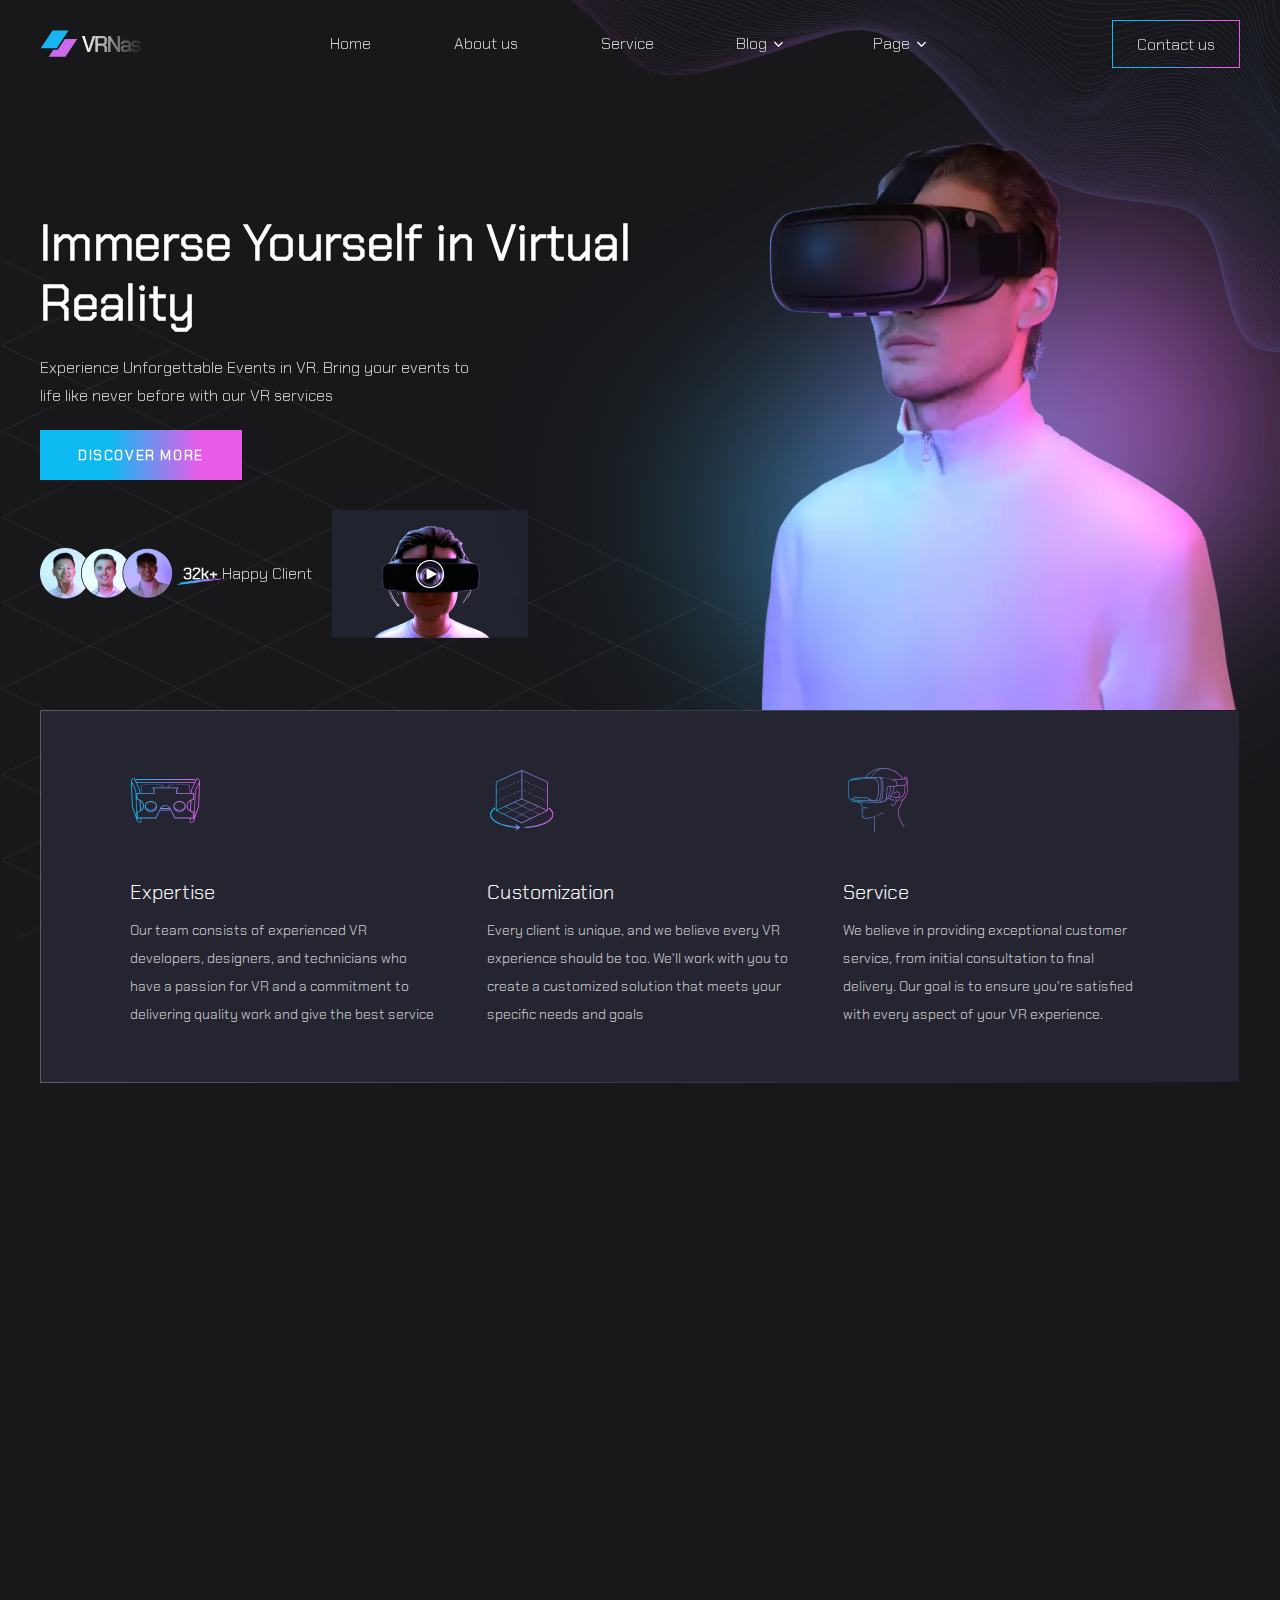
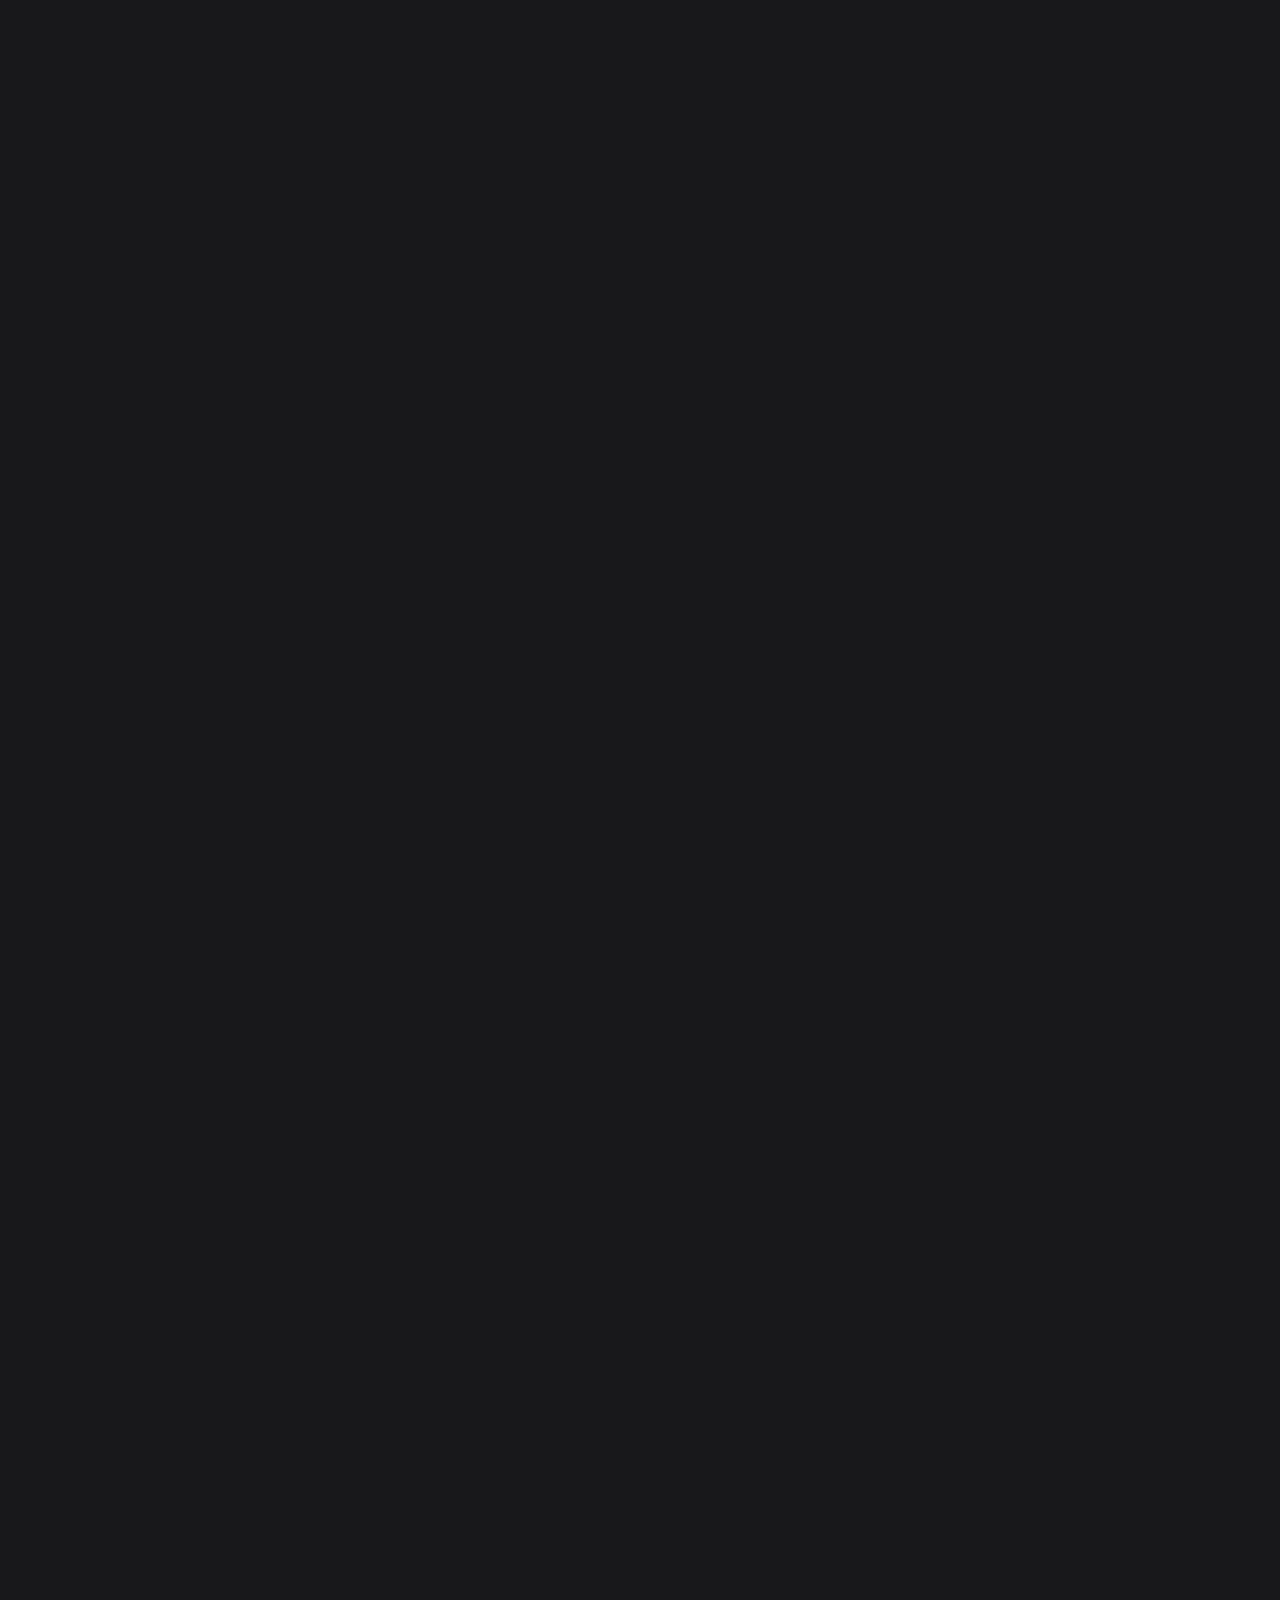
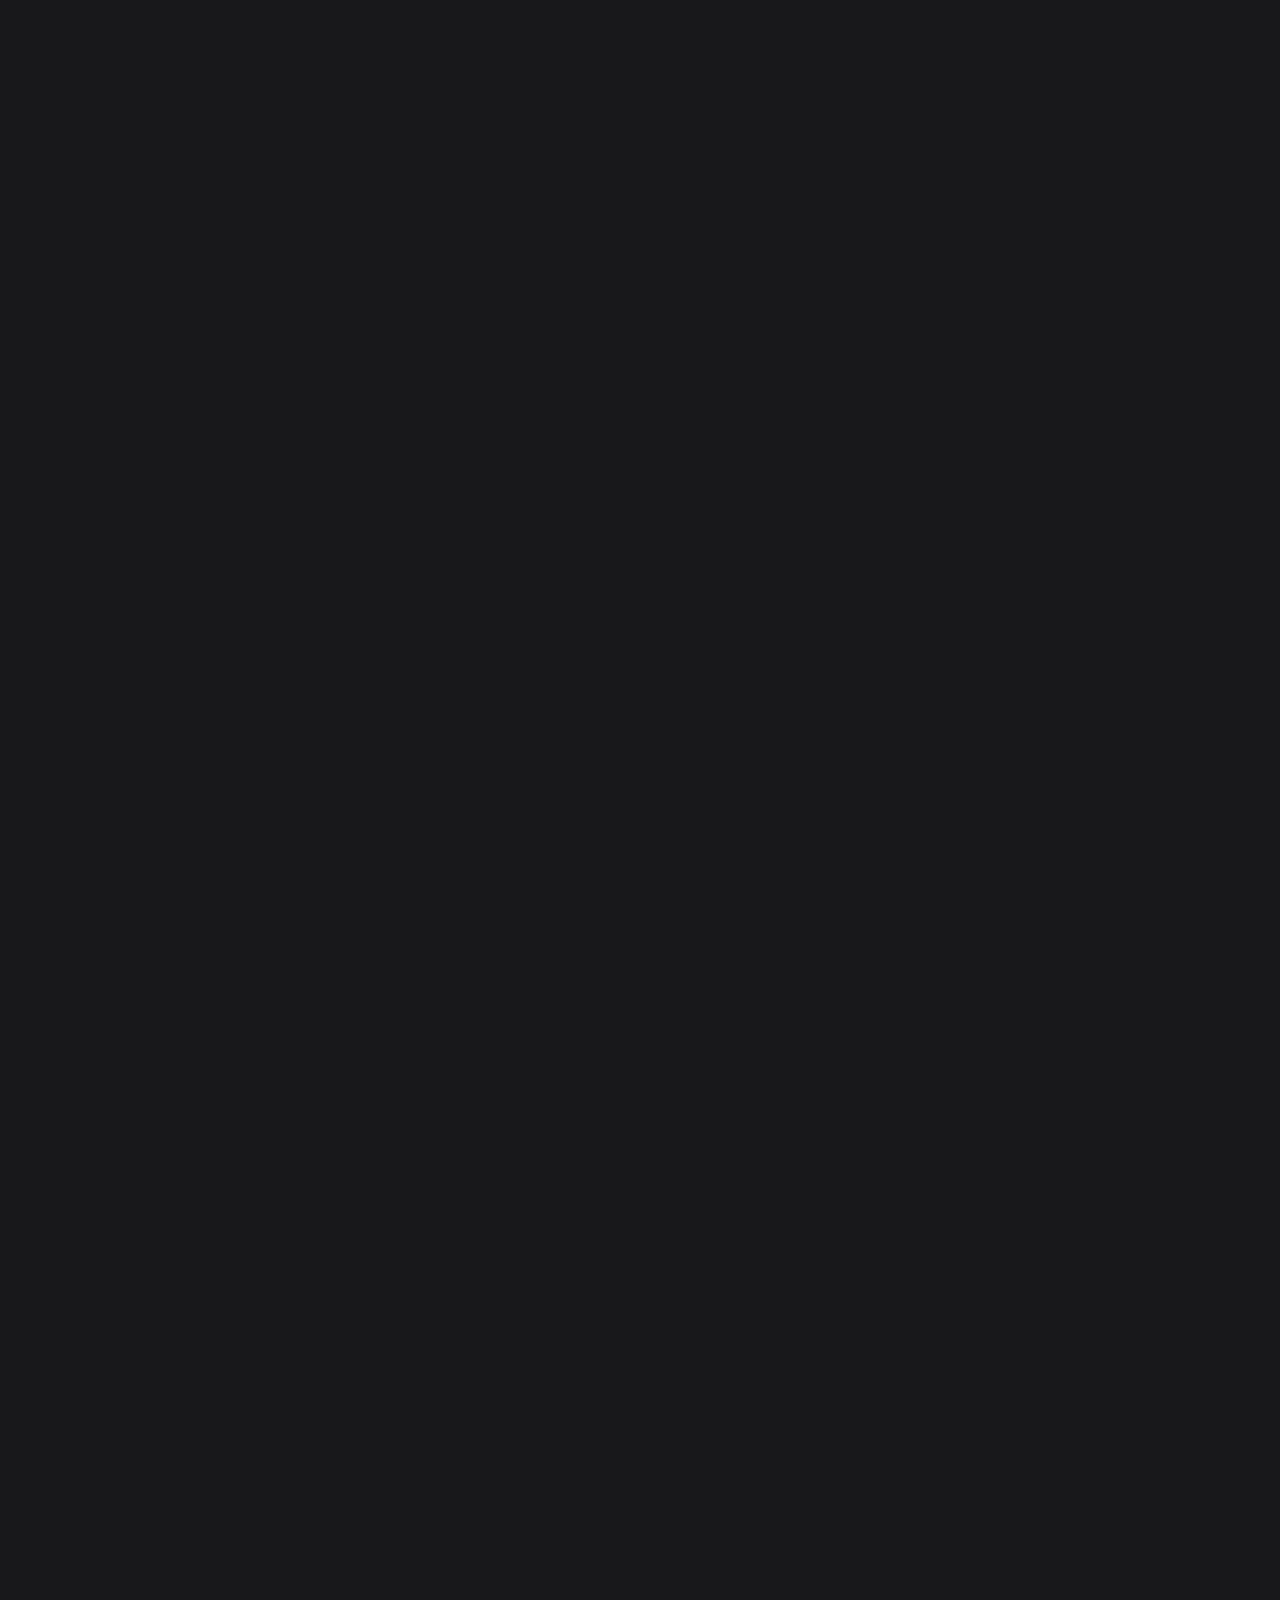
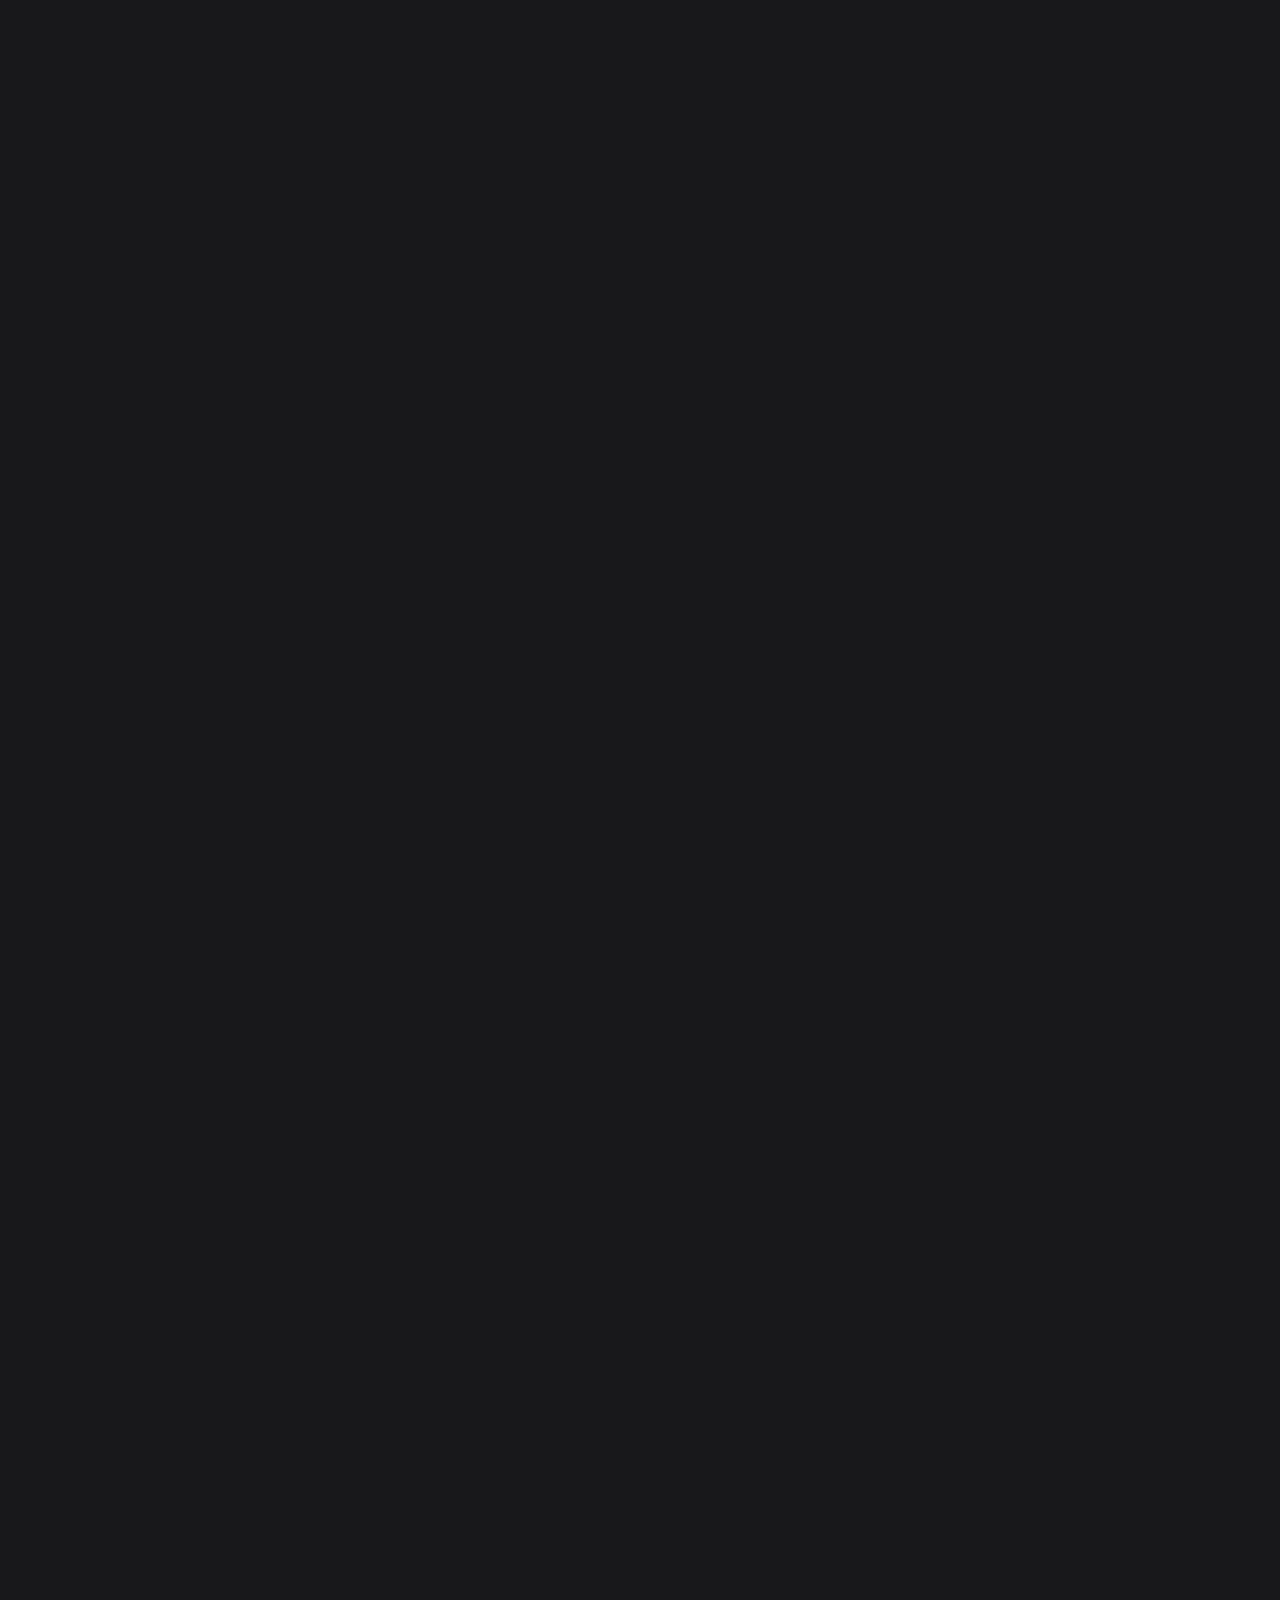
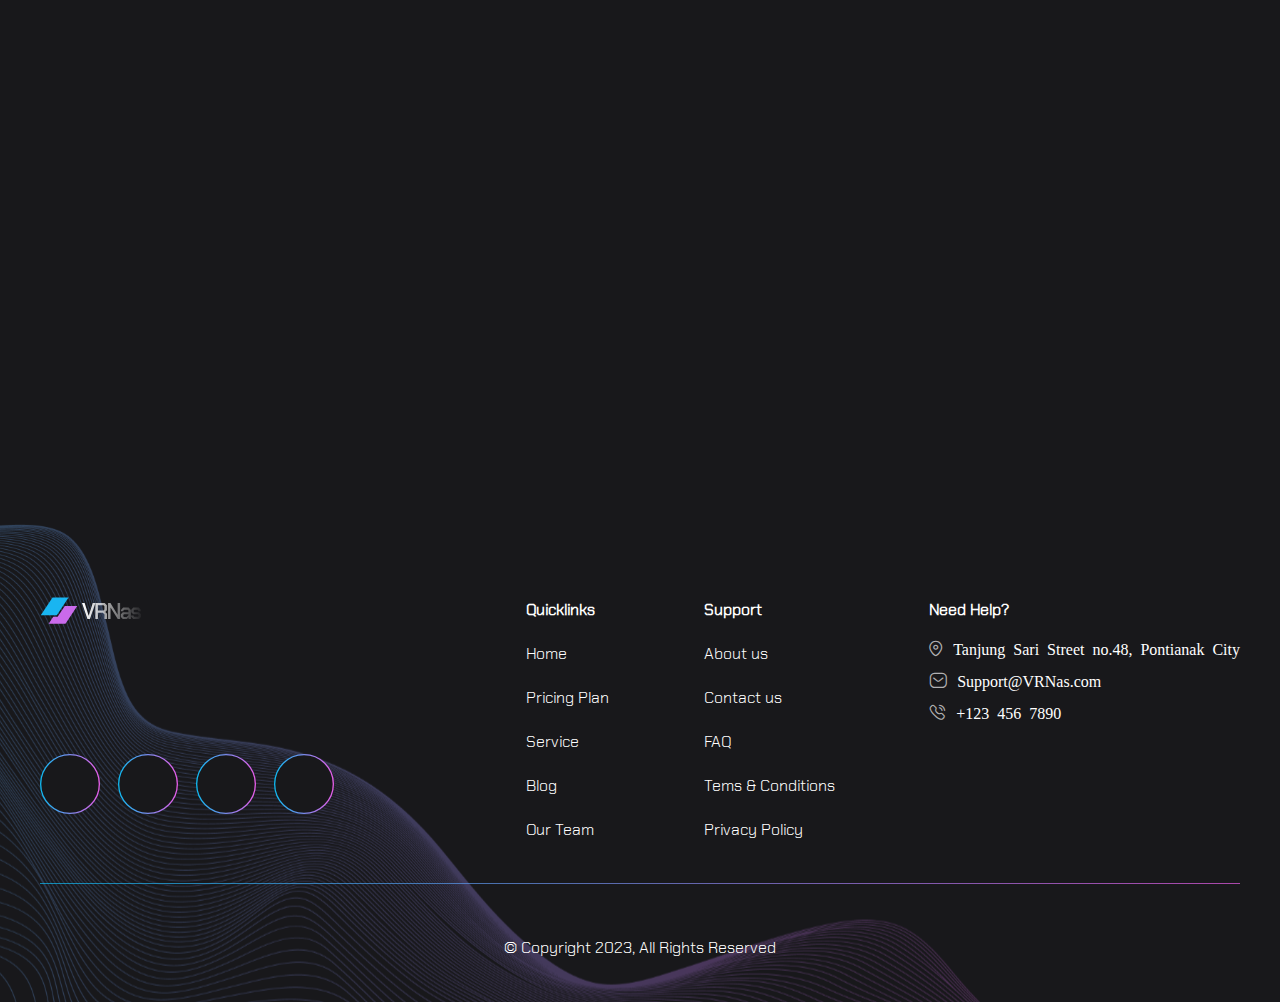
==== commit c93415a0: "Add files via upload" ====
--- a/index.html
+++ b/index.html
@@ -5,9 +5,9 @@
     <meta http-equiv="X-UA-Compatible" content="IE=edge" />
     <meta name="viewport" content="width=device-width, initial-scale=1.0" />
     <meta name="description" content="Сайт про очки-виртуальная реальность" />
-    <link rel="stylesheet" href="./css/style.min.css" />
+    <!-- <link rel="stylesheet" href="./css/style.min.css" />
     <link rel="stylesheet" href="./css/icon.css" />
-    <link rel="stylesheet" href="https://cdn.jsdelivr.net/npm/swiper@9/swiper-bundle.min.css" media="print" onload="this.media='all'; this.onload=null;" />
+    <link rel="stylesheet" href="https://cdn.jsdelivr.net/npm/swiper@9/swiper-bundle.min.css" /> -->
     <title>VRNas | Immerse Yourself in Virtual Reality</title>
   </head>
   <body>
@@ -841,7 +841,17 @@
         </div>
       </footer>
     </div>
-
+    <script>
+      function asyncCSS(href) {
+        var css = document.createElement("link");
+        css.rel = "stylesheet";
+        css.href = href;
+        document.head.appendChild(css);
+      }
+      asyncCSS("./css/style.min.css");
+      asyncCSS("./css/icon.css");
+      asyncCSS("https://cdn.jsdelivr.net/npm/swiper@9/swiper-bundle.min.css");
+    </script>
     <script async src="./js/script.js"></script>
     <script async src="./js/simplebar.js"></script>
     <script src="https://cdn.jsdelivr.net/npm/swiper@9/swiper-bundle.min.js" defer></script>
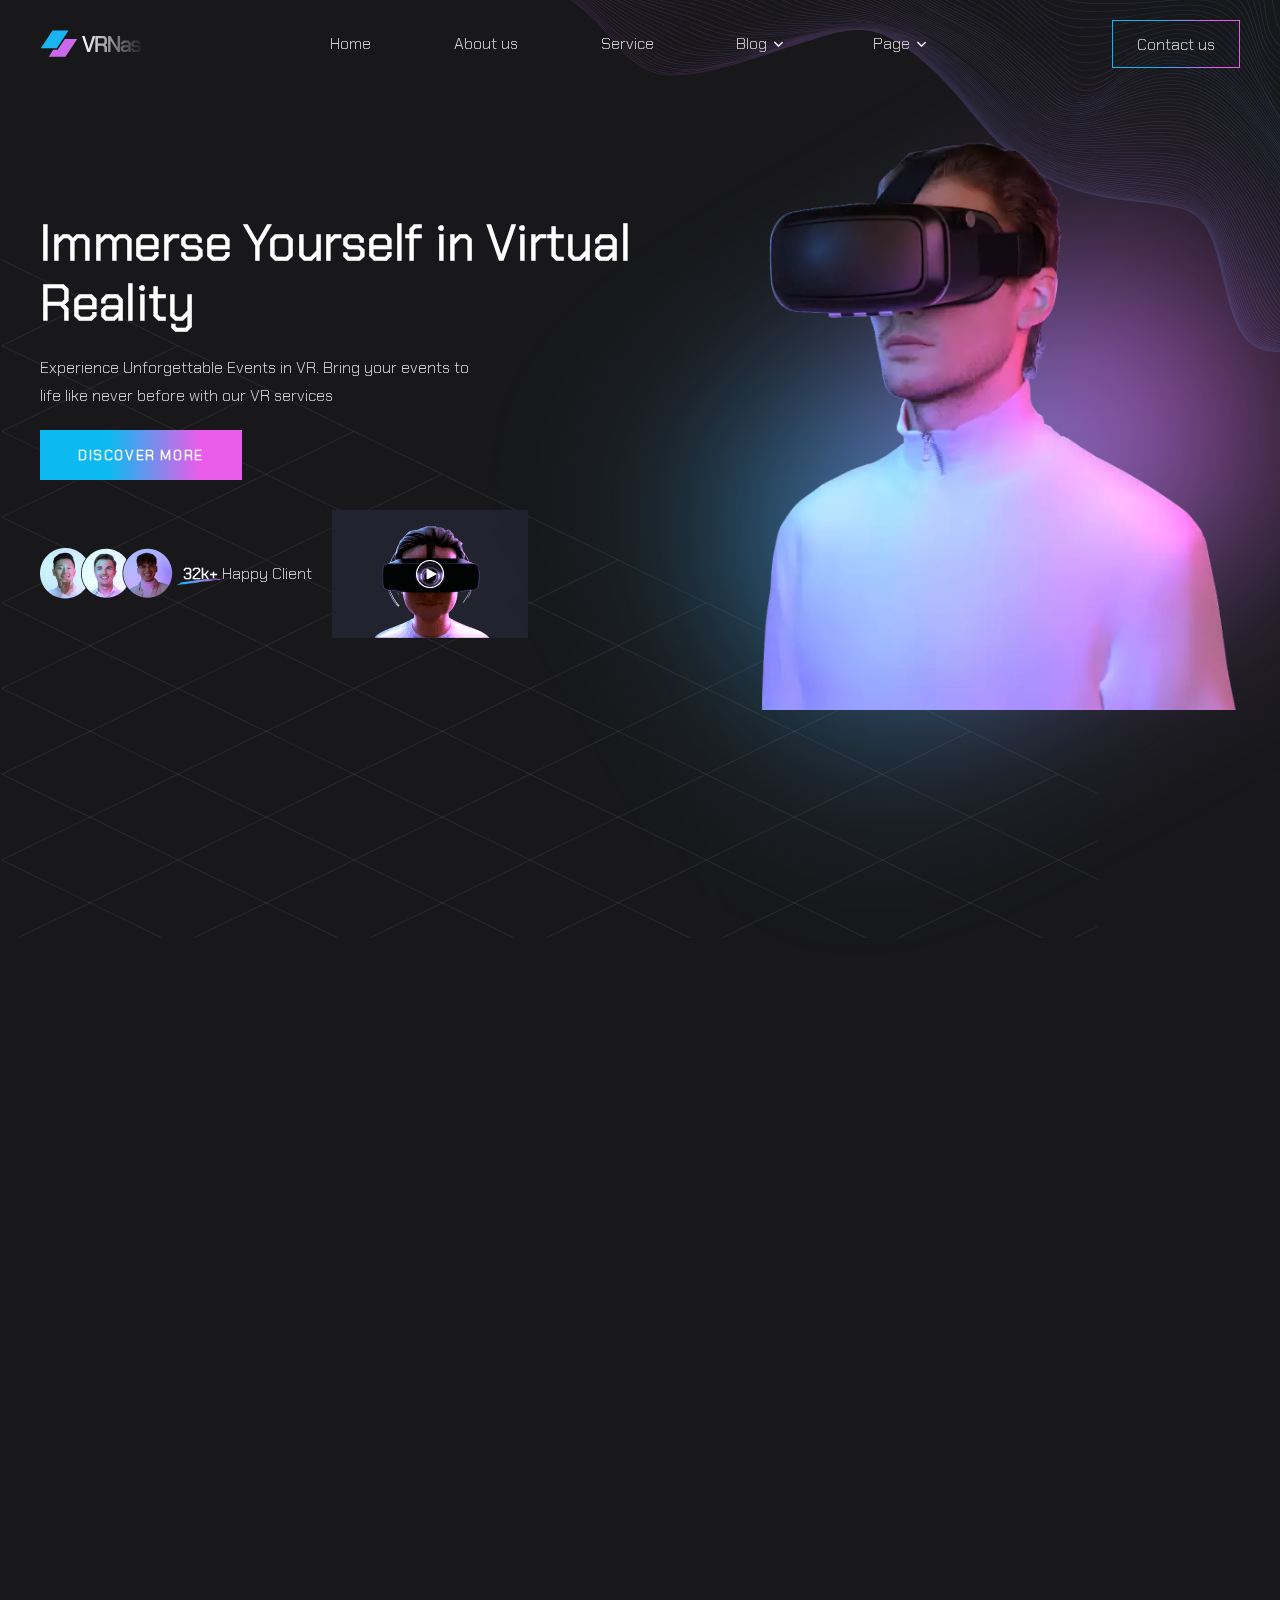
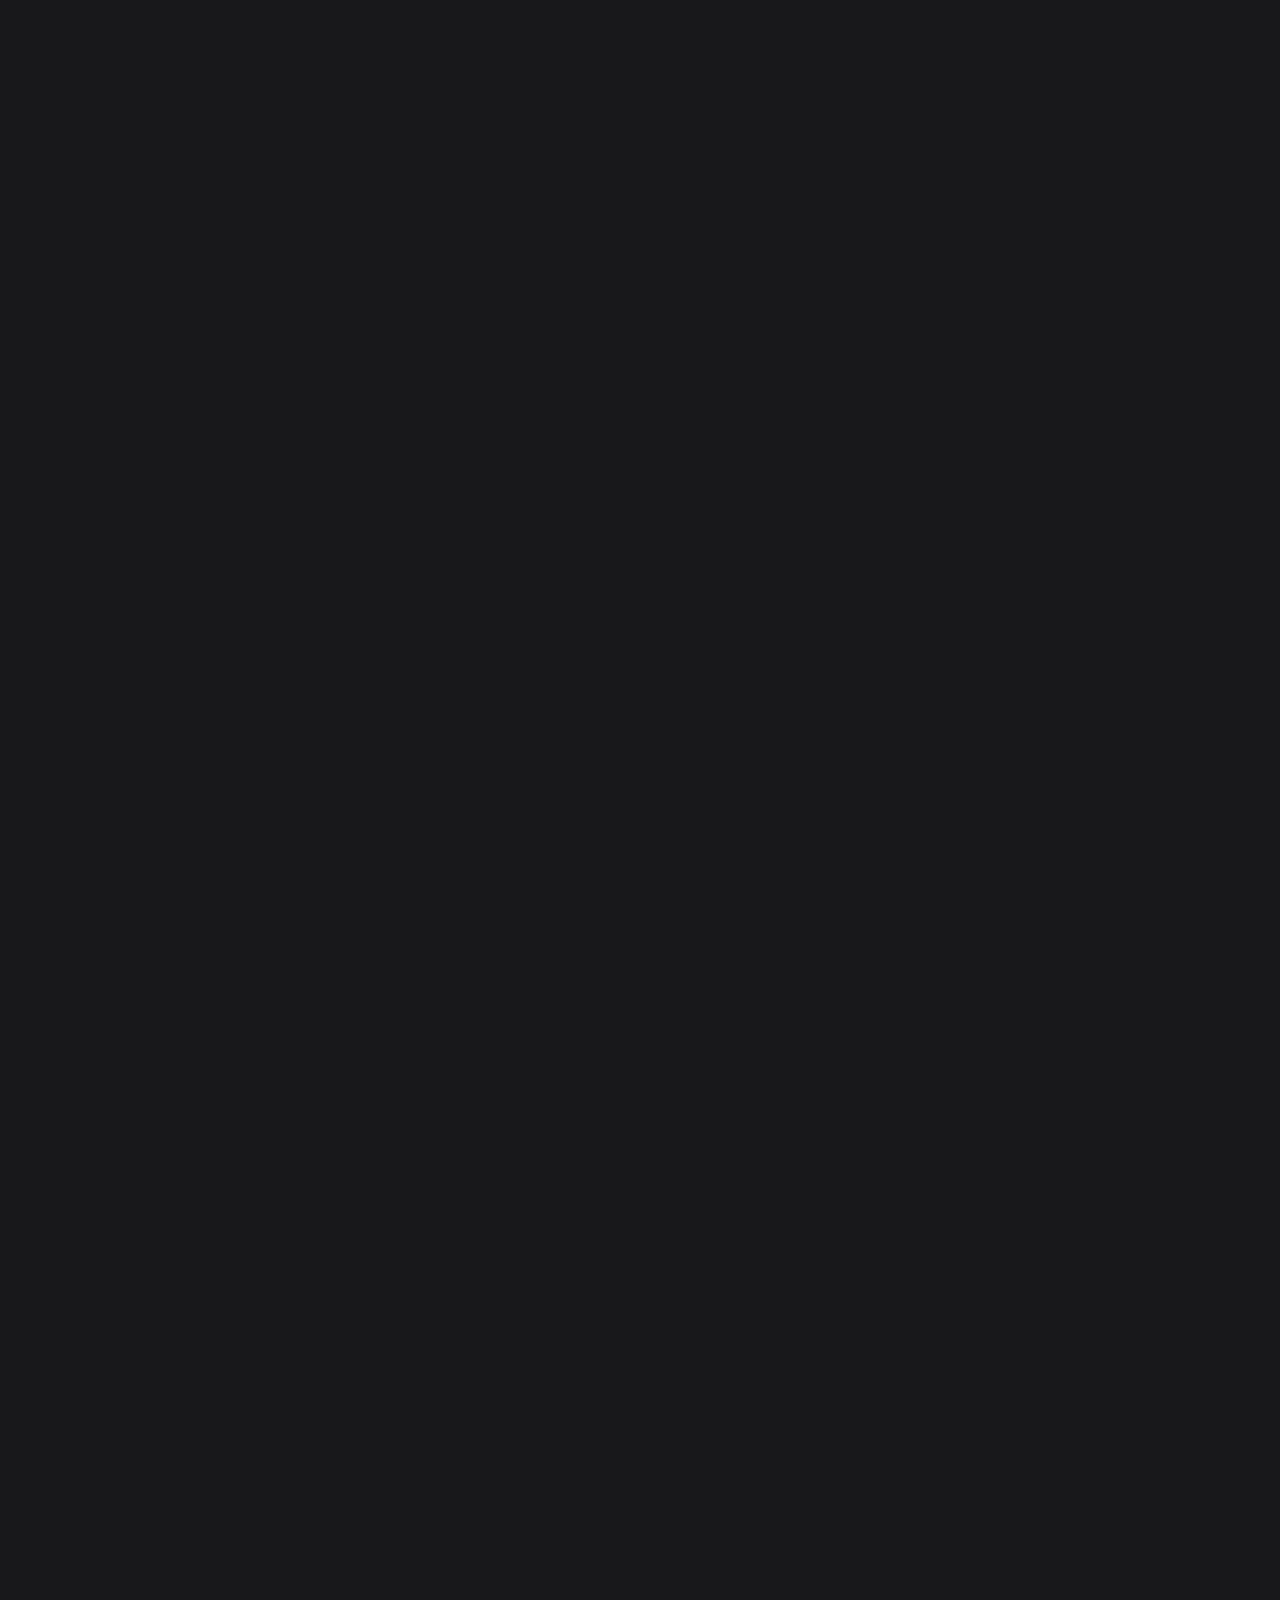
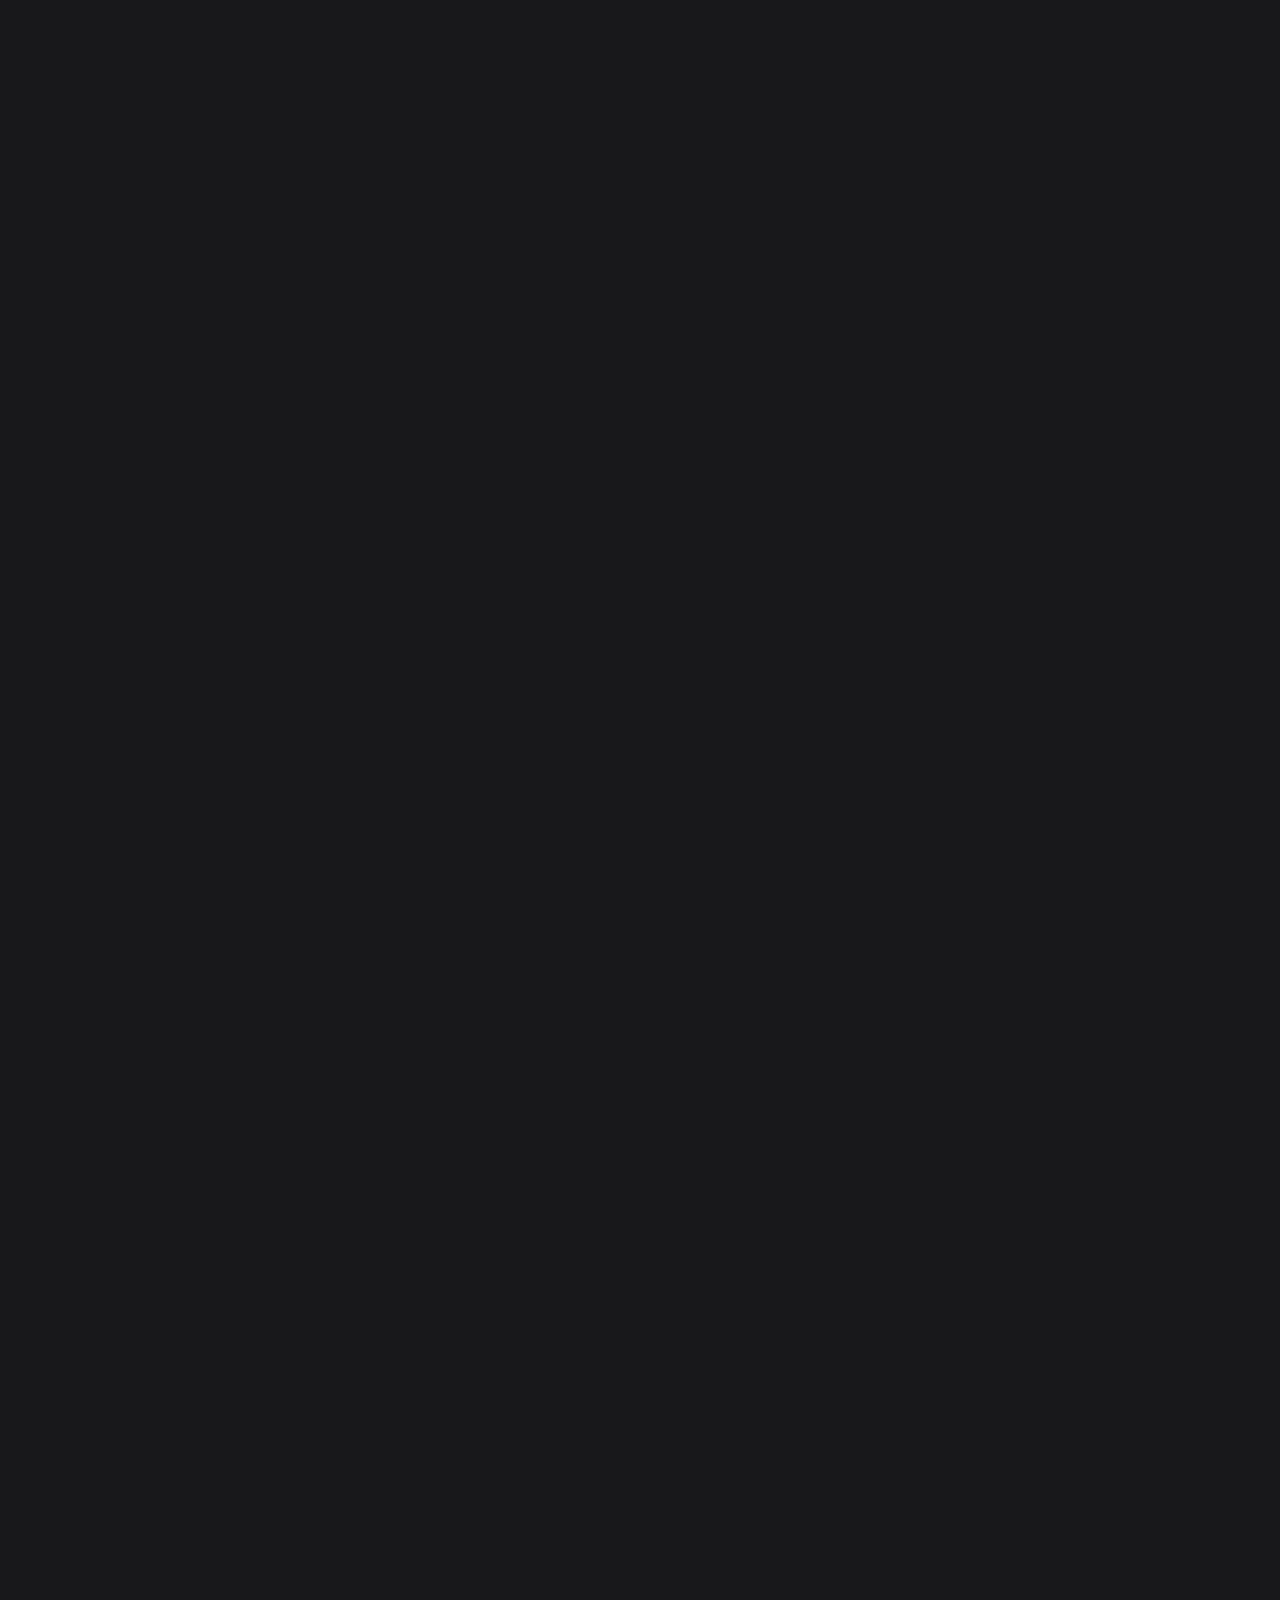
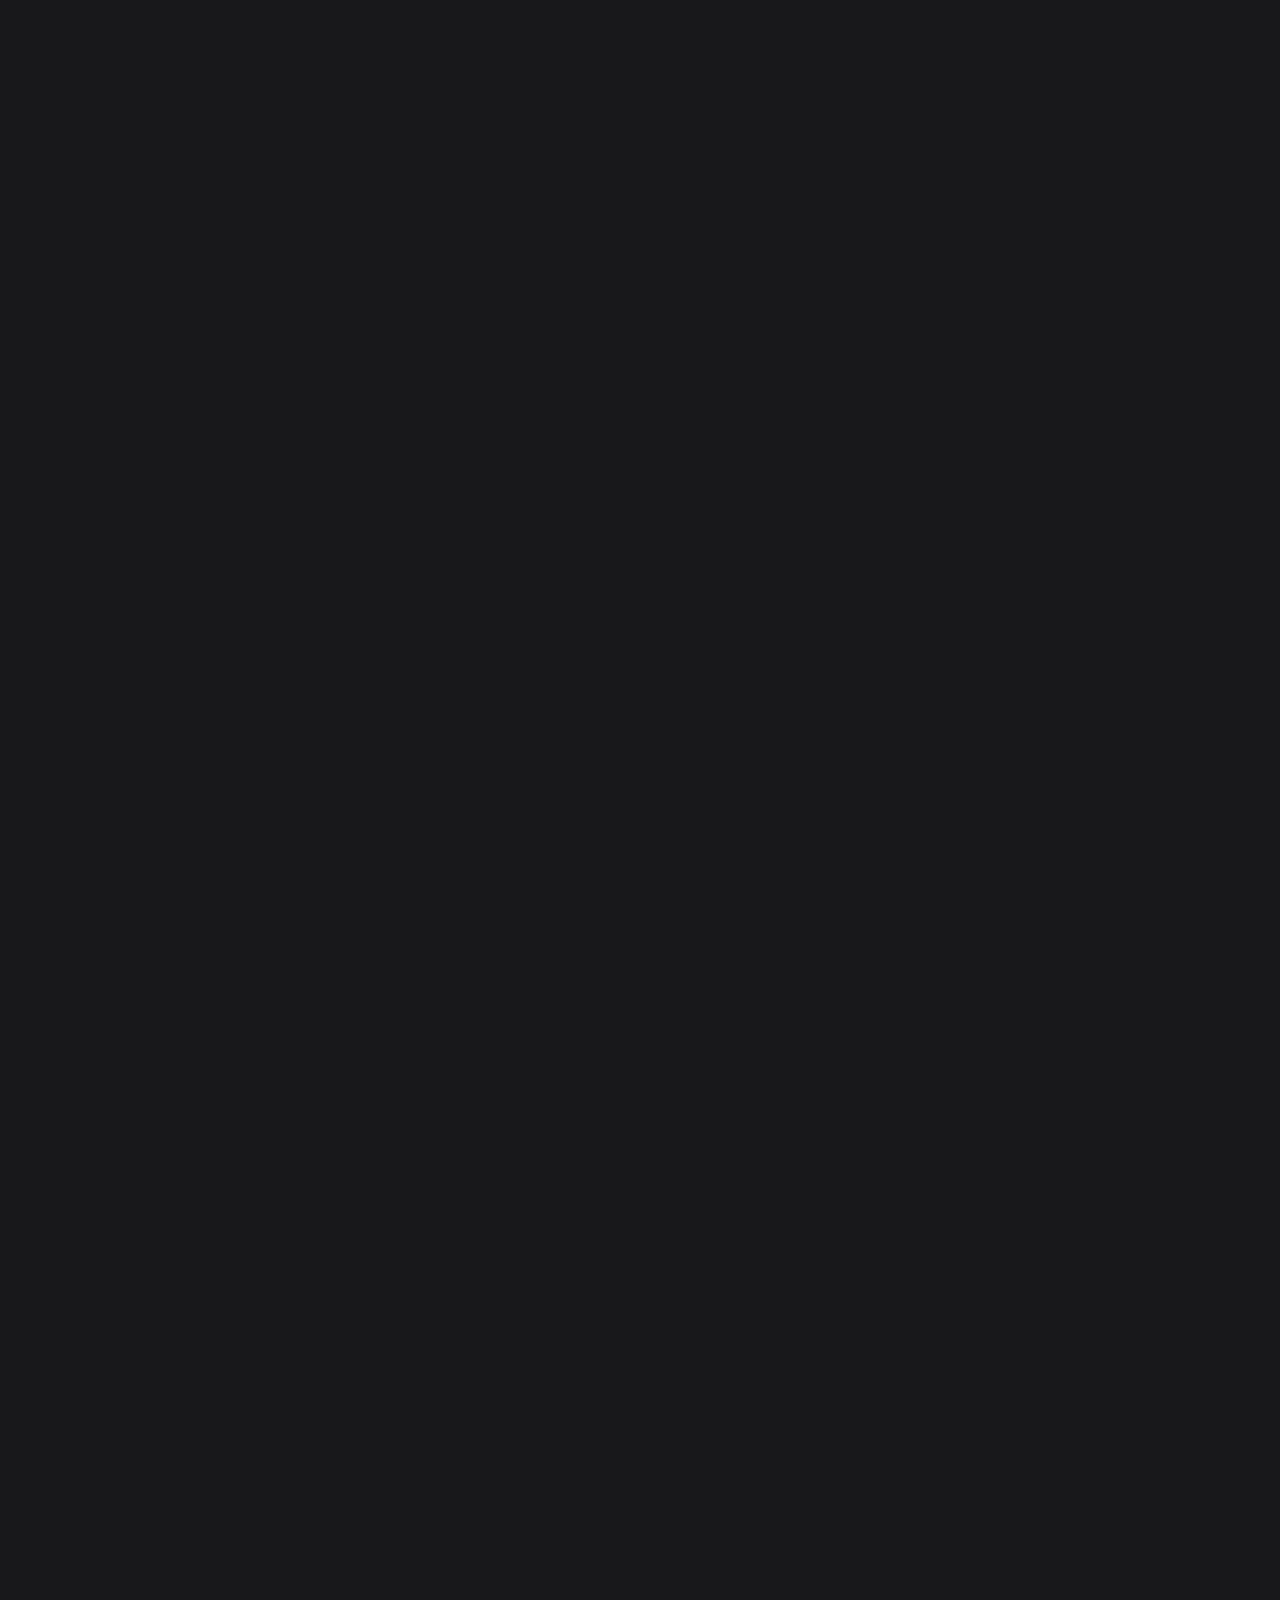
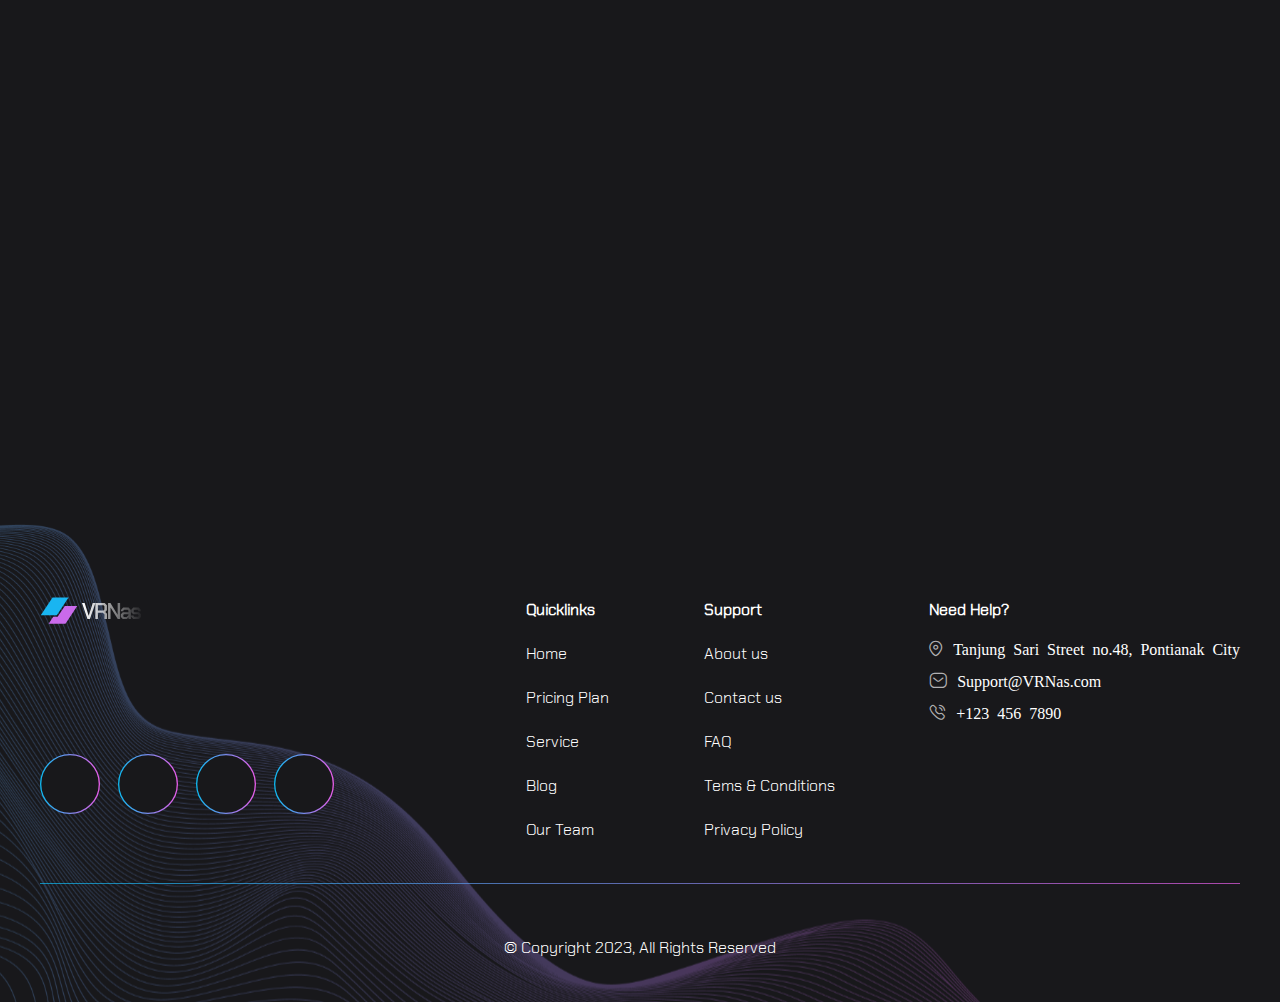
==== commit 6f3062c4: "Add files via upload" ====
--- a/index.html
+++ b/index.html
@@ -5,9 +5,10 @@
     <meta http-equiv="X-UA-Compatible" content="IE=edge" />
     <meta name="viewport" content="width=device-width, initial-scale=1.0" />
     <meta name="description" content="Сайт про очки-виртуальная реальность" />
-    <!-- <link rel="stylesheet" href="./css/style.min.css" />
+
+    <link rel="stylesheet" href="./css/style.min.css" />
     <link rel="stylesheet" href="./css/icon.css" />
-    <link rel="stylesheet" href="https://cdn.jsdelivr.net/npm/swiper@9/swiper-bundle.min.css" /> -->
+    <link rel="stylesheet" href="https://cdn.jsdelivr.net/npm/swiper@9/swiper-bundle.min.css" />
     <title>VRNas | Immerse Yourself in Virtual Reality</title>
   </head>
   <body>
@@ -841,17 +842,7 @@
         </div>
       </footer>
     </div>
-    <script>
-      function asyncCSS(href) {
-        var css = document.createElement("link");
-        css.rel = "stylesheet";
-        css.href = href;
-        document.head.appendChild(css);
-      }
-      asyncCSS("./css/style.min.css");
-      asyncCSS("./css/icon.css");
-      asyncCSS("https://cdn.jsdelivr.net/npm/swiper@9/swiper-bundle.min.css");
-    </script>
+
     <script async src="./js/script.js"></script>
     <script async src="./js/simplebar.js"></script>
     <script src="https://cdn.jsdelivr.net/npm/swiper@9/swiper-bundle.min.js" defer></script>
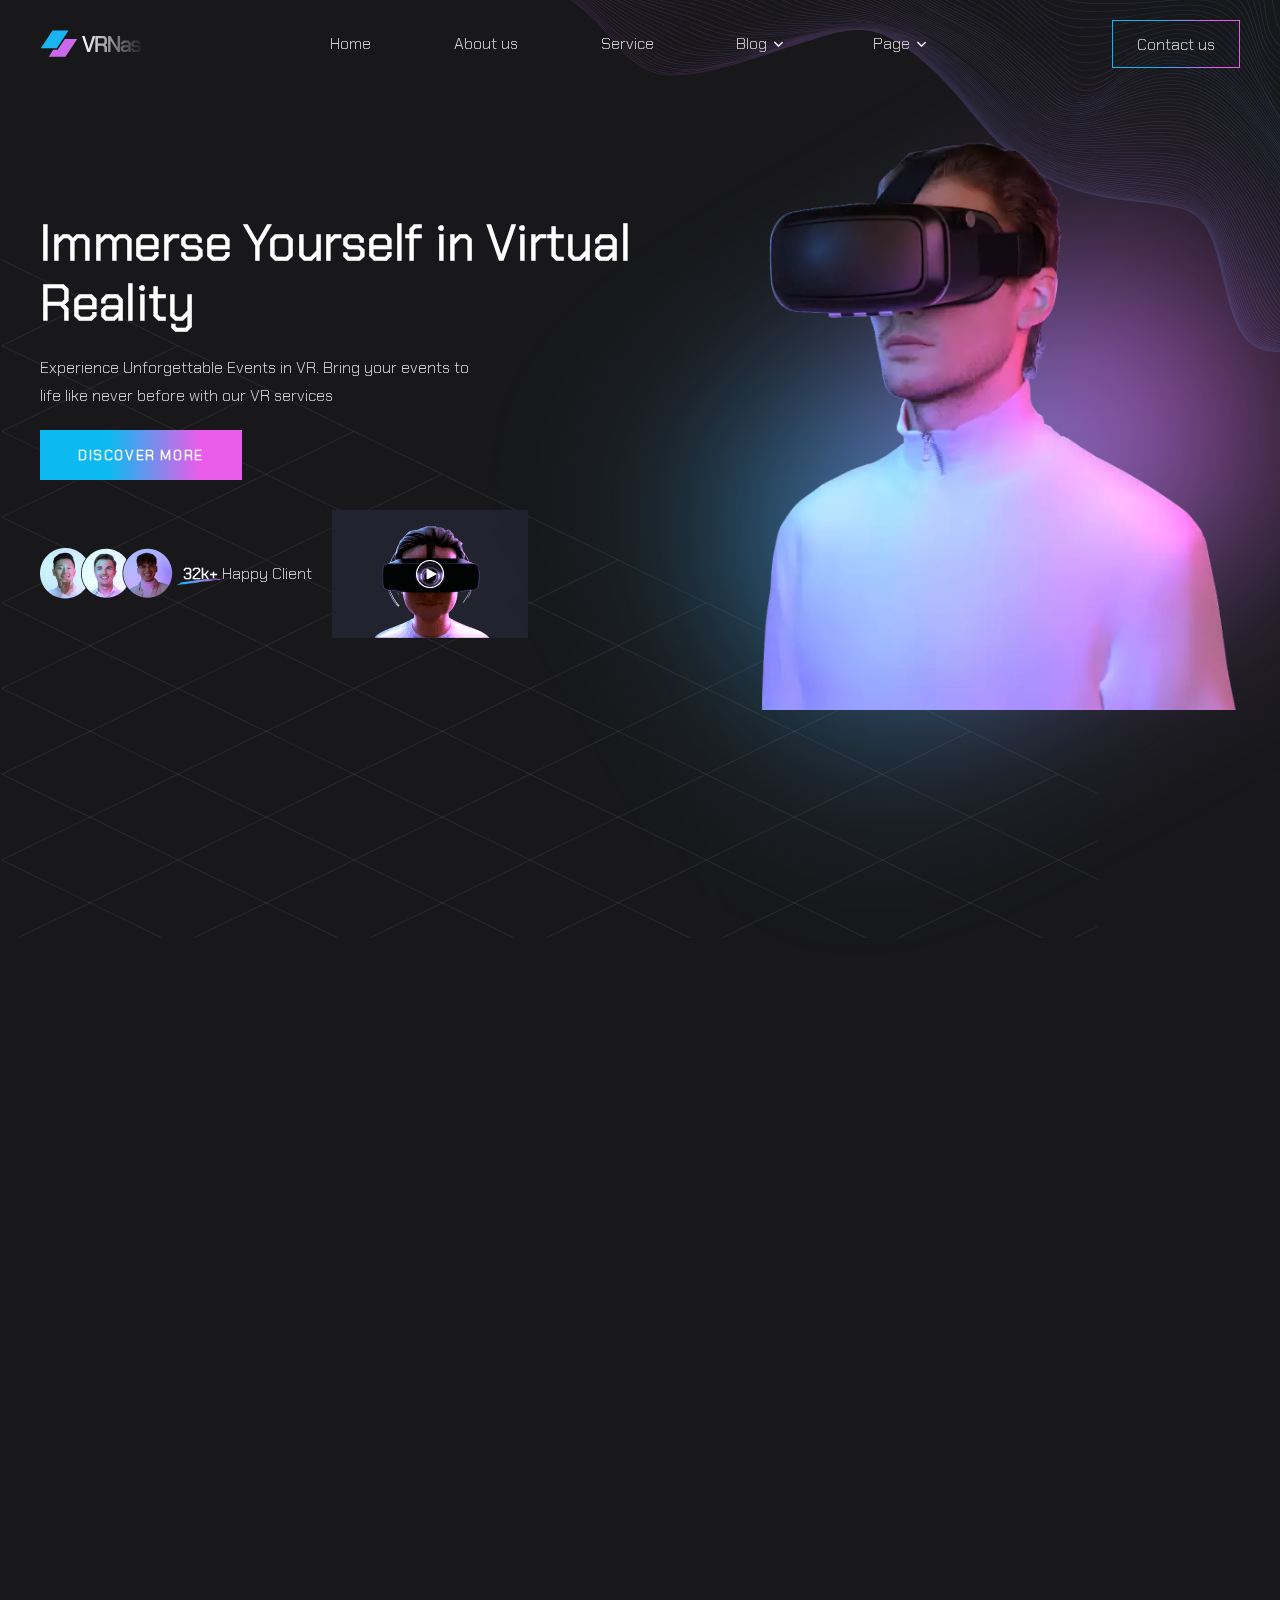
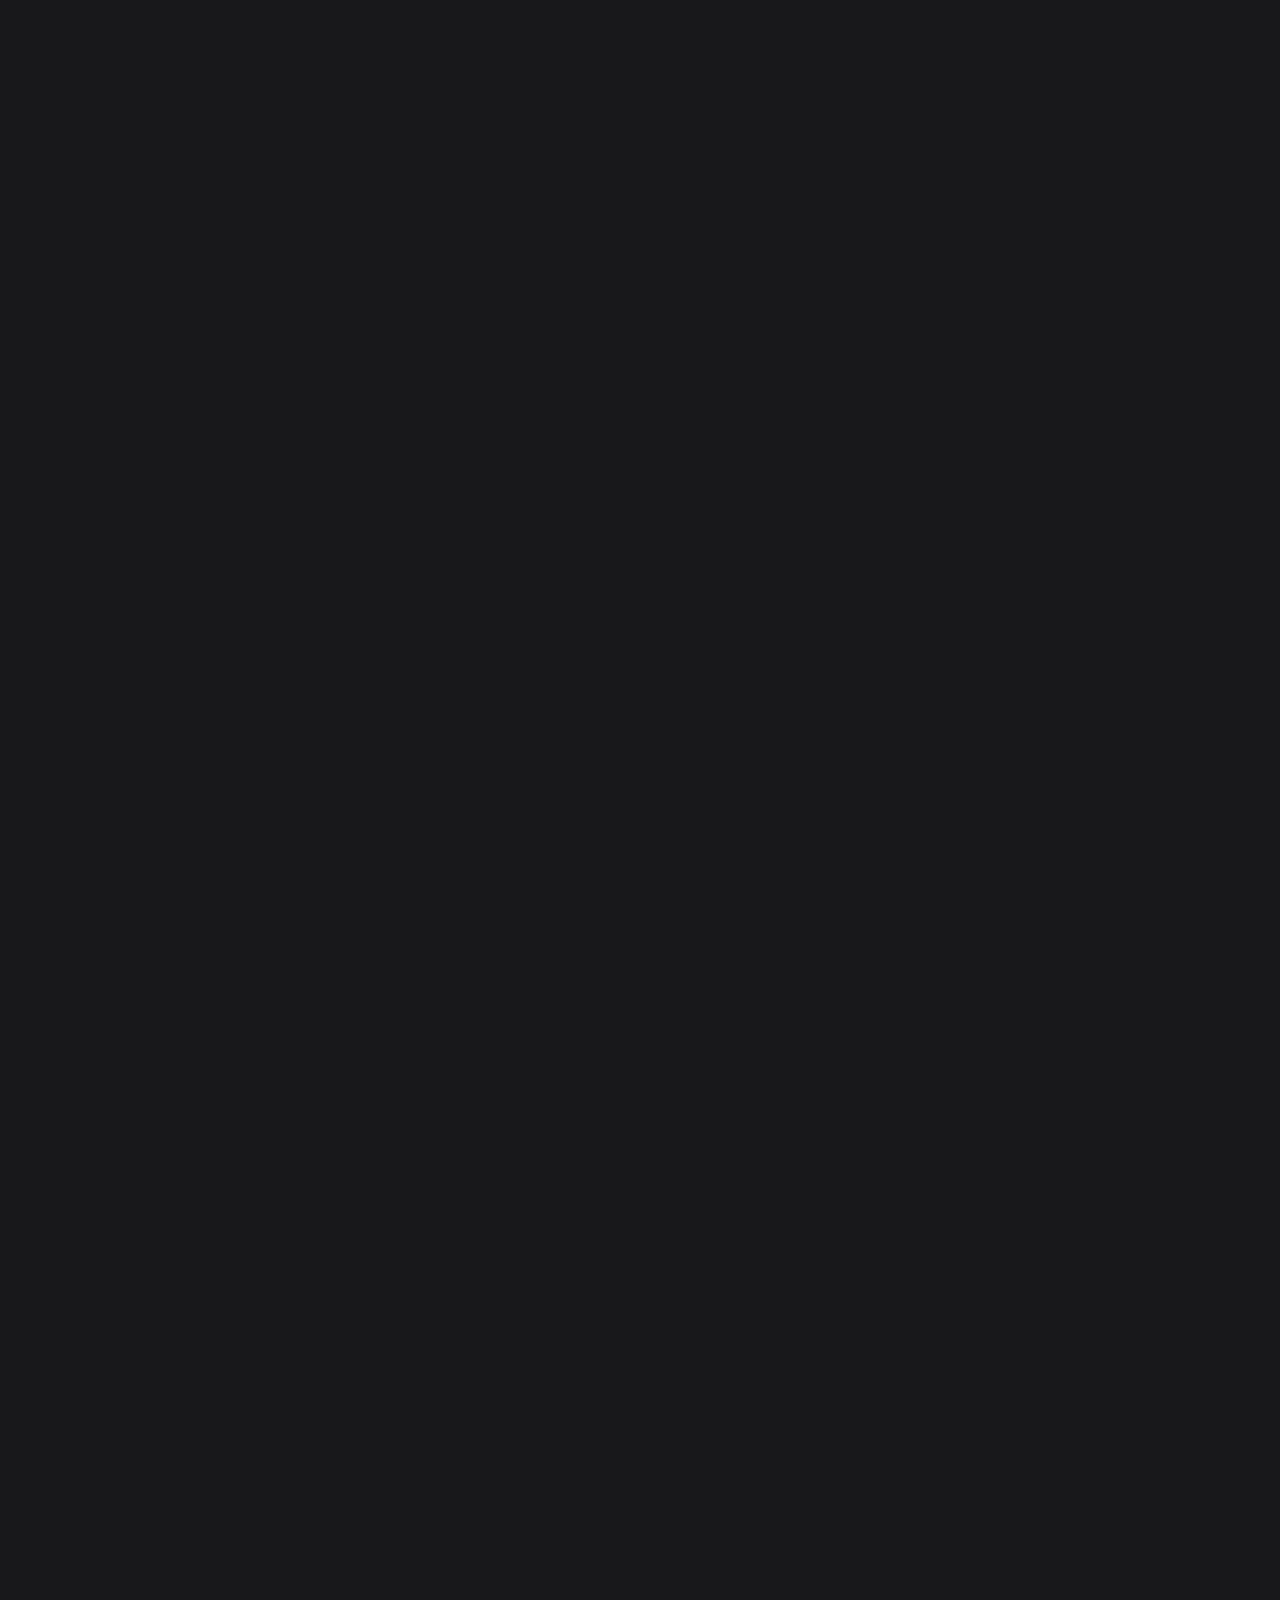
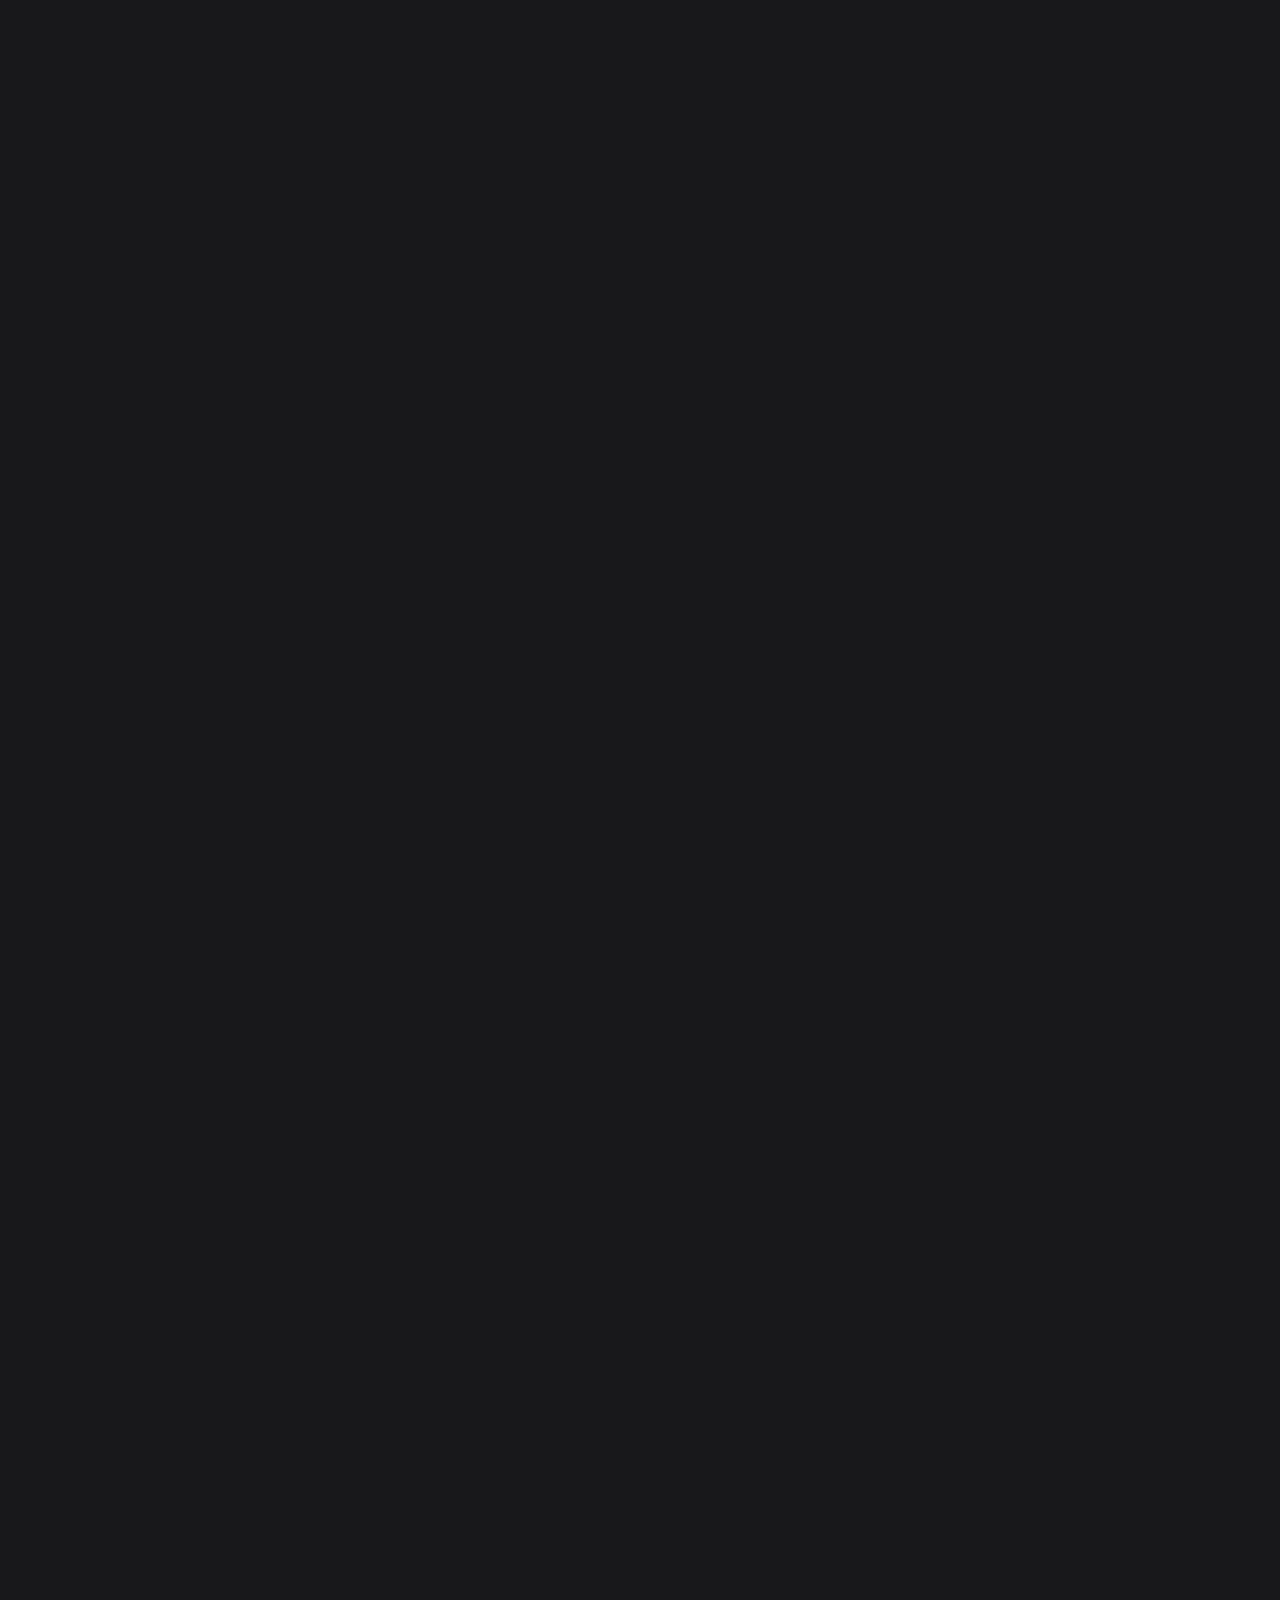
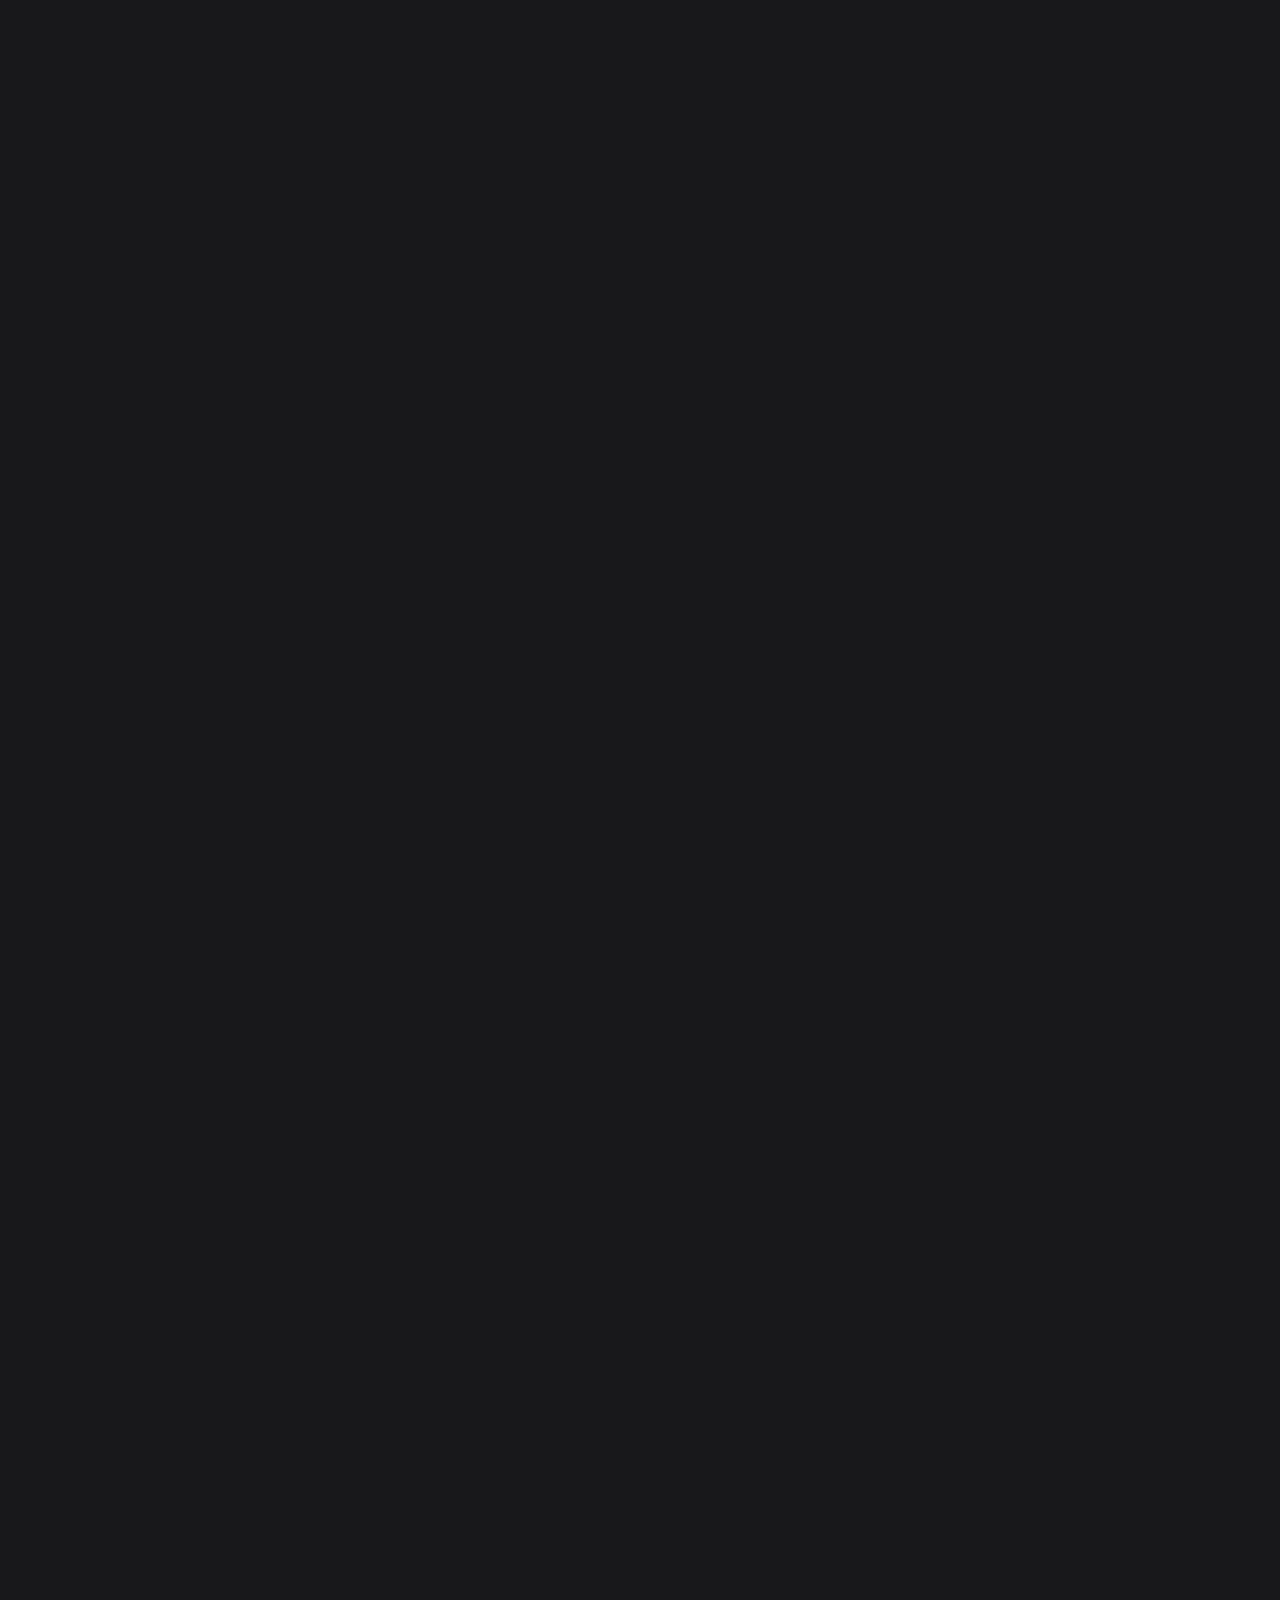
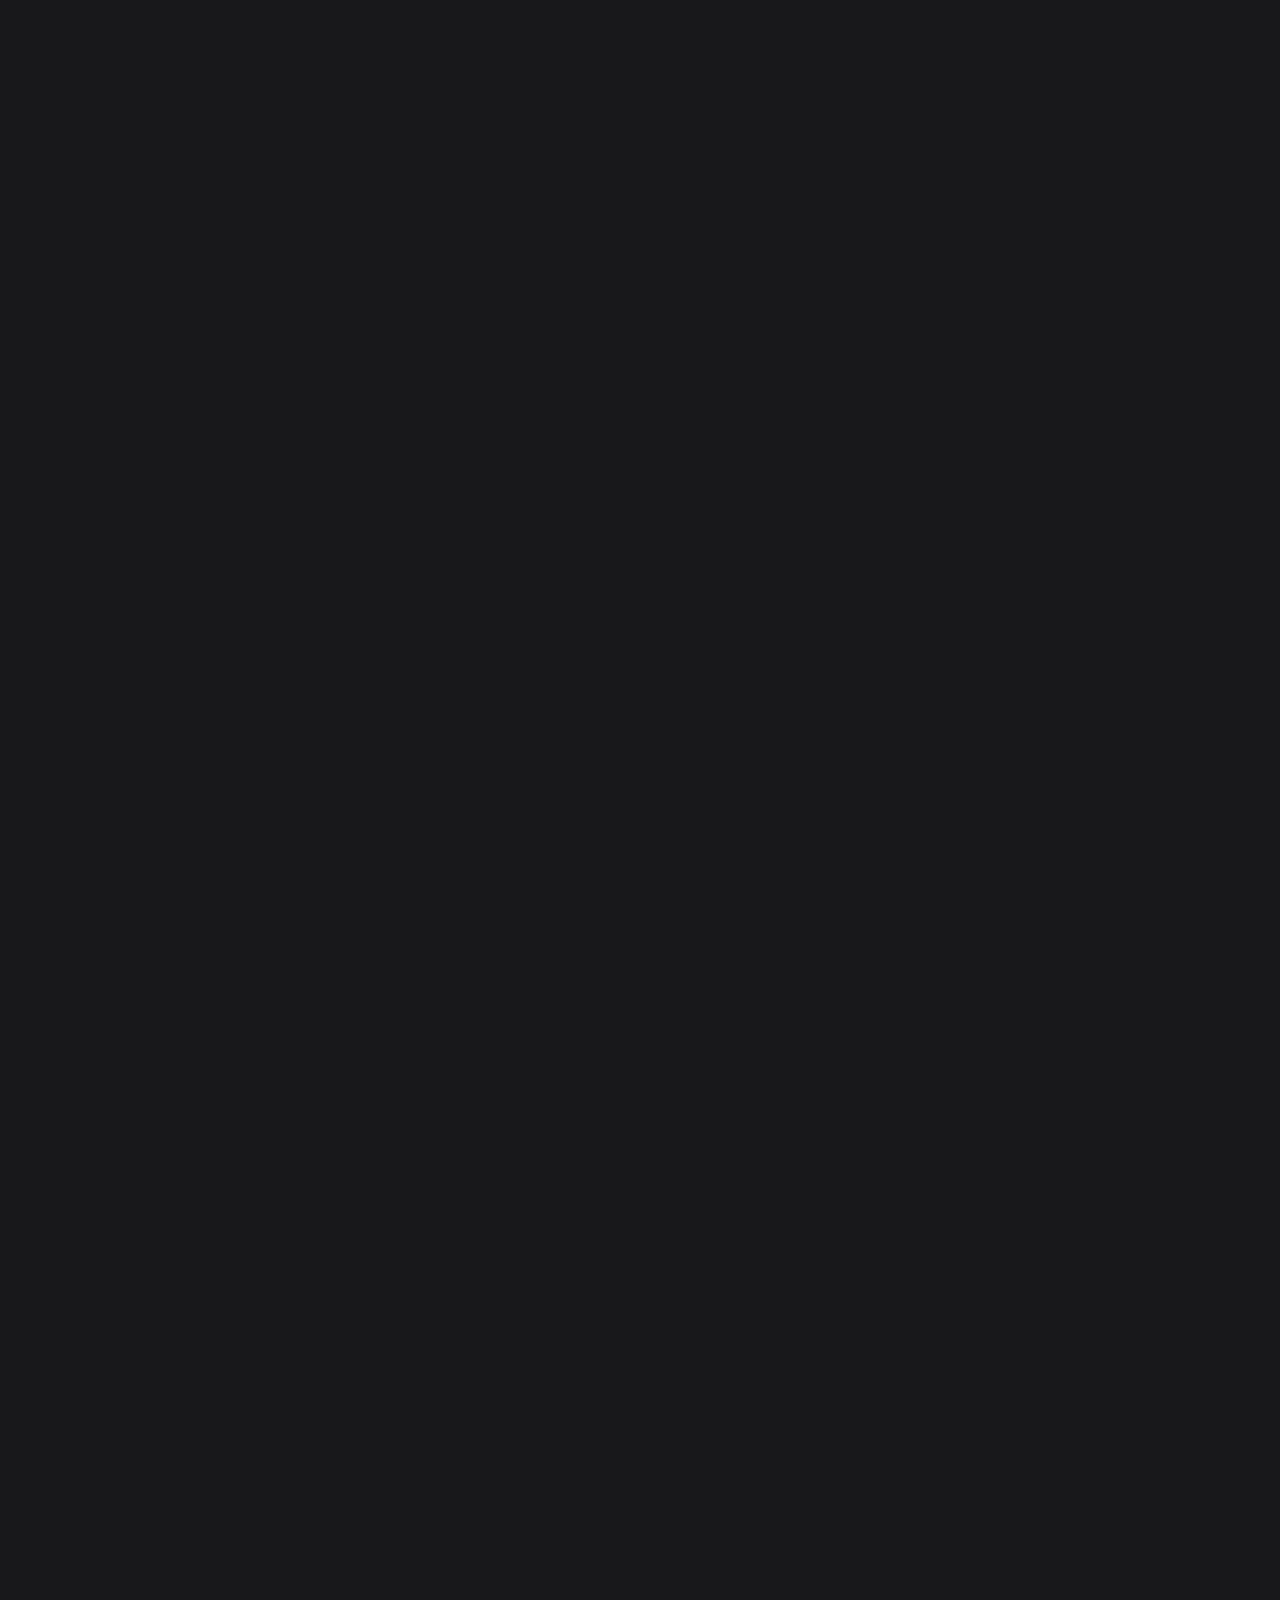
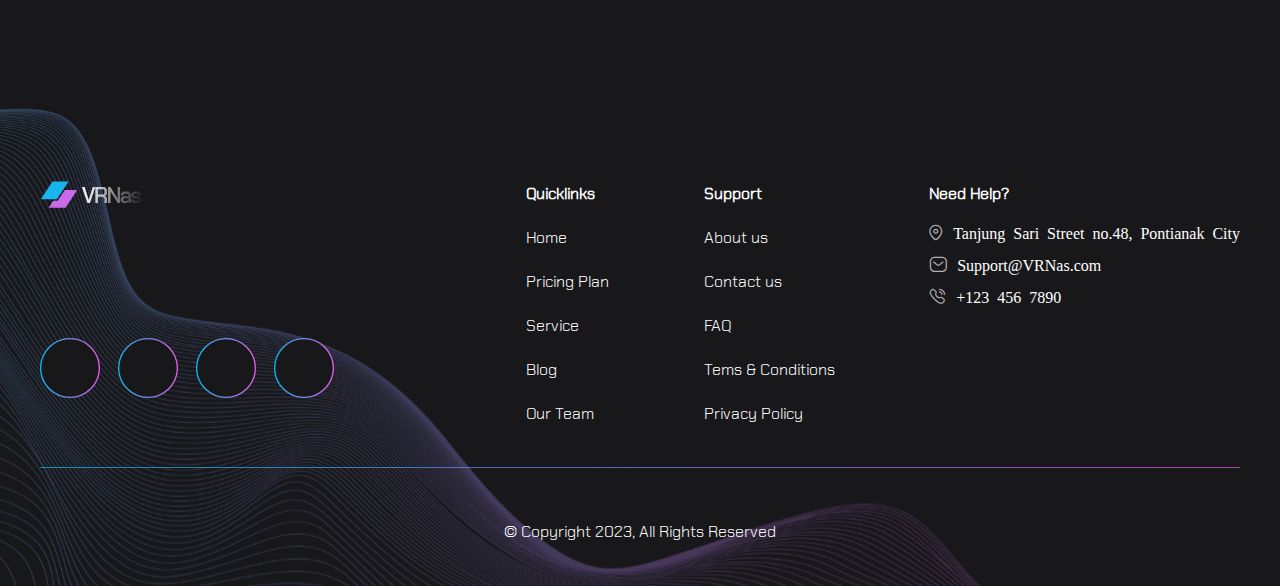
==== commit 43f6bf50: "Add files via upload" ====
--- a/index.html
+++ b/index.html
@@ -5,10 +5,8 @@
     <meta http-equiv="X-UA-Compatible" content="IE=edge" />
     <meta name="viewport" content="width=device-width, initial-scale=1.0" />
     <meta name="description" content="Сайт про очки-виртуальная реальность" />
+    <link rel="stylesheet" href="./css/critical.css" />
 
-    <link rel="stylesheet" href="./css/style.min.css" />
-    <link rel="stylesheet" href="./css/icon.css" />
-    <link rel="stylesheet" href="https://cdn.jsdelivr.net/npm/swiper@9/swiper-bundle.min.css" />
     <title>VRNas | Immerse Yourself in Virtual Reality</title>
   </head>
   <body>
@@ -842,9 +840,15 @@
         </div>
       </footer>
     </div>
-
-    <script async src="./js/script.js"></script>
-    <script async src="./js/simplebar.js"></script>
+    <link rel="preload" href="./css/style.min.css" as="style" onload="this.onload=null;this.rel='stylesheet'" />
+    <link rel="preload" href="./css/icon.css" as="style" onload="this.onload=null;this.rel='stylesheet'" />
+    <link
+      rel="preload"
+      href="https://cdn.jsdelivr.net/npm/swiper@9/swiper-bundle.min.css"
+      as="style"
+      onload="this.onload=null;this.rel='stylesheet'" />
+    <script src="./js/script.js"></script>
+    <script src="./js/simplebar.js"></script>
     <script src="https://cdn.jsdelivr.net/npm/swiper@9/swiper-bundle.min.js" defer></script>
   </body>
 </html>
--- a/css/critical.css
+++ b/css/critical.css
@@ -0,0 +1 @@
+*{padding:0;margin:0;border:0}*,:after,:before{box-sizing:border-box}:active,:focus{outline:0}header,nav{display:block}body,html{height:100%;width:100%;font-size:16px;line-height:1;font-family:Arial,Helvetica,sans-serif;-ms-text-size-adjust:100%;-moz-text-size-adjust:100%;-webkit-text-size-adjust:100%}button{font-family:inherit}button::-moz-focus-inner{padding:0;border:0}a,a:visited{text-decoration:none}ul li{list-style:none}img{vertical-align:top}h1,h2{font-size:inherit;font-weight:400}@font-face{font-family:'Chakra Petch';src:url("../fonts/ChakraPetch-Bold.ttf") format("truetype"),url("../fonts/ChakraPetch-Bold.woff") format("woff");font-weight:400;font-style:normal}@font-face{font-family:'Chakra Petch';src:url("../fonts/ChakraPetch-Regular.ttf") format("truetype"),url("../fonts/ChakraPetch-Regular.woff") format("woff");font-weight:400;font-style:normal}@font-face{font-family:'Chakra Petch';src:url("../fonts/ChakraPetch-Medium.ttf") format("truetype"),url("../fonts/ChakraPetch-Medium.woff") format("woff");font-weight:400;font-style:normal}@font-face{font-family:'Chakra Petch';src:url("../fonts/ChakraPetch-SemiBold.ttf") format("truetype"),url("../fonts/ChakraPetch-SemiBold.woff") format("woff");font-weight:400;font-style:normal}@font-face{font-family:'Chakra Petch';src:url("../fonts/ChakraPetch-Light.ttf") format("truetype"),url("../fonts/ChakraPetch-Light.woff") format("woff");font-weight:400;font-style:normal}body{font-family:'Chakra Petch',sans-serif,Arial,Helvetica,sans-serif;font-size:16px;font-weight:600;color:#fff;background:#18181b}.wrapper{min-height:100%;display:flex;flex-direction:column;overflow:hidden;background:url("../img/svg/bg-header.svg") top right no-repeat}.wrapper>main{flex:1 1 auto}[class*='__container']{max-width:1230px;margin:0 auto;padding:0 15px}:root{--index:calc(1vw + 1vh)}.btn2{position:relative;display:inline-flex;justify-content:center;align-items:center;min-height:48px;color:#d1d1d1;background:0 0;font-size:inherit;padding:12px 24px;border:1px solid transparent;border-image:linear-gradient(90deg,#0cbaf1 34%,#e95ce9 79%,#e95ce9 80%);border-image-slice:1;z-index:10}.btn2::before{content:'';position:absolute;top:0;left:0;width:100%;height:100%;background:linear-gradient(0deg,#e95ce9 0,#0cbaf1 64%);opacity:0;z-index:-1}.header{position:fixed;top:0;left:0;width:100%;z-index:50}.header::before{content:'';position:absolute;top:0;left:0;width:100%;height:100%;background-color:rgba(37,37,50,.7);backdrop-filter:blur(10px);opacity:0}.header__container{display:flex;justify-content:space-between;align-items:center;flex-wrap:wrap;padding-top:20px;padding-bottom:20px}.header__logo{position:relative;z-index:110;padding-right:10px}.header__menu{position:relative;z-index:100}.header__btn{display:flex;align-items:center;gap:30px}.menu__list{display:flex;gap:calc((var(--index) * 3.8))}.menu__spoller{display:flex;align-items:center;position:relative}.menu__submenu{max-height:0;width:150px;overflow:hidden;z-index:50;padding:0 15px;background:linear-gradient(#252532,#252532) 50% 50%/calc(100% - 2px) calc(100% - 2px) no-repeat,linear-gradient(90deg,rgba(255,255,255,.3) 0,transparent 100%)}@media (min-width:769px){.menu__submenu{position:absolute;top:100%;left:50%;transform:translateX(-50%)}}.menu__link{font-family:'Chakra Petch';font-weight:300;line-height:175%;color:#d1d1d1}.menu__arrow{padding:7px}.submenu__item{margin-top:15px;margin-bottom:15px}.submenu__link{font-size:16px;font-weight:300;color:#d1d1d1}.icon-arrow-down:before{content:'\e900';color:#d1d1d1;font-size:6px;display:block}.btn-header{position:relative;display:inline-flex;justify-content:center;align-items:center;min-height:48px;color:#d1d1d1;background:0 0;font-size:inherit;padding:12px 24px;border:1px solid transparent;border-image:linear-gradient(90deg,#0cbaf1 34%,#e95ce9 79%,#e95ce9 80%);border-image-slice:1;z-index:10}.btn-header::before{content:'';position:absolute;top:0;left:0;width:100%;height:100%;background:linear-gradient(0deg,#e95ce9 0,#0cbaf1 64%);opacity:0;z-index:-1}.icon-menu{display:none}@media (max-width:769px){.icon-menu{display:inline-block;position:relative;width:50px;height:46px;z-index:100;background-color:transparent;background-image:radial-gradient(circle at 100% 100%,transparent 0,#0db9f0 0,#0db9f0 1px,transparent 1px),linear-gradient(to right,#0db9f0,#e85ce9),radial-gradient(circle at 0 100%,transparent 0,#e85ce9 0,#e85ce9 1px,transparent 1px),linear-gradient(to bottom,#e85ce9,#e95de9),radial-gradient(circle at 0 0,transparent 0,#e95de9 0,#e95de9 1px,transparent 1px),linear-gradient(to left,#e95de9,#0cb9f0),radial-gradient(circle at 100% 0,transparent 0,#0cb9f0 0,#0cb9f0 1px,transparent 1px),linear-gradient(to top,#0cb9f0,#0db9f0);background-size:1px 1px,calc(100% - 2px) 1px,1px 1px,1px calc(100% - 2px);background-position:top left,top center,top right,center right,bottom right,bottom center,bottom left,center left;background-repeat:no-repeat}.icon-menu span,.icon-menu::after,.icon-menu::before{content:'';right:14%;position:absolute;background-color:#fff;height:2px}.icon-menu::before{width:60%;top:13px}.icon-menu::after{width:30%;bottom:13px}.icon-menu span{width:45%;top:calc(50% - 1px)}}@media (max-width:769px){.menu__body{position:fixed;width:100%;height:100%;top:0;left:0;left:-100%;overflow:auto;z-index:4;padding:133px 20px 30px 30px;background-color:rgba(37,37,50,.95)}}.page{padding-top:140px}.page__advantages{margin-bottom:100px}.title{font-weight:600;font-size:50px;line-height:121%;letter-spacing:-.005em;color:#fff;margin-bottom:20px}.hero{position:relative}.hero__container{display:flex;align-items:center;gap:32px}.hero__content{margin-bottom:30px}.hero__text{font-style:normal;font-weight:300;line-height:175%;color:#d1d1d1;max-width:445px;margin-bottom:20px}.hero__action{display:flex}.hero__image{position:relative}.hero__image:before{position:absolute;content:'';width:100%;height:50%;top:60%;left:50%;z-index:-1;background:linear-gradient(98.54deg,rgba(28,196,249,.8) .72%,rgba(254,105,254,.8) 90.69%);filter:blur(105px);transform:translate(-50%,-50%) rotate(-30deg)}.hero img{object-fit:contain;height:100%;width:100%}.hero::before{content:'';position:absolute;bottom:-40%;left:0;width:1100px;height:721px;background:url("../img/svg/bg-hero.svg") center no-repeat}.clients{display:flex;align-items:center;padding-right:20px}.clients__list{display:flex;align-items:center;padding-right:10px}.clients__item:not(:last-child){margin-right:-10px}.clients__text span{font-weight:300;color:#d1d1d1;line-height:175%}.underline{font-weight:600!important;color:#fff!important;position:relative}.underline::before{content:'';display:block;position:absolute;bottom:-9%;left:50%;width:100px;height:7px;background:url(../img/svg/underline.svg) center no-repeat;transform:translateX(-50%)}.btn{position:relative;display:inline-flex;align-items:center;justify-content:center;min-height:48px;padding:18px 38px;color:#fff;background:linear-gradient(90deg,#0cbaf1 34%,#e95ce9 79%,#e95ce9 80%);font-weight:700;font-size:14px;line-height:1;letter-spacing:1.6px;text-transform:uppercase;z-index:2}.btn:before{position:absolute;content:'';top:0;bottom:0;left:0;right:0;opacity:0;background:linear-gradient(90deg,#0cbaf1 0,#e95ce9 100%);filter:blur(25px);z-index:-1}.advantages{position:relative;z-index:2}.advantages__body{padding:55px 65px;background:linear-gradient(#252532,#252532) 50% 50%/calc(100% - 2px) calc(100% - 2px) no-repeat,linear-gradient(90deg,rgba(255,255,255,.3) 0,transparent 100%)}.advantages__content{display:flex;align-items:center;flex-wrap:wrap}.advantages__column{padding:0 25px;flex:1 1 33.333%}.advantages__images{width:70px;height:70px;margin-bottom:45px}.advantages__images img{height:100%;width:100%;object-fit:contain}.advantages__title{font-weight:400;font-size:20px;line-height:120%;color:#fff;margin-bottom:12px}.advantages__text{font-weight:400;font-size:14px;line-height:200%;color:#d1d1d1}.top-articles__btn_mobile{margin-top:30px}@media (min-width:990px){.top-articles__btn_mobile{display:none}}@media (max-width:990px){.menu__list{gap:40px}}@media (max-width:769px){.title{font-size:40px}.hero__container{flex-direction:column}.hero__column:not(:last-child){margin-bottom:30px}.menu__list{flex-direction:column;gap:20px}.menu__link{font-size:24px}.menu__spoller{flex-wrap:wrap}.menu__submenu{flex:1 1 100%}.menu__arrow{margin-left:auto}.advantages__body{padding:20px}.advantages__column{padding-right:10px;flex:1 1 50%}.advantages__column:not(:last-child){margin-bottom:20px}}@media (max-width:480px){.btn-header{display:none}.advantages__column{padding:0;flex:1 1 100%}}.animation1{opacity:0;transform:translateX(200px);-webkit-transform:translateX(200px);-moz-transform:translateX(200px);-ms-transform:translateX(200px);-o-transform:translateX(200px)}.animation2{opacity:0;transform:translateX(-200px);-webkit-transform:translateX(-200px);-moz-transform:translateX(-200px);-ms-transform:translateX(-200px);-o-transform:translateX(-200px)}.animation3{opacity:0;transform:translateY(200px);-webkit-transform:translateY(200px);-moz-transform:translateY(200px);-ms-transform:translateY(200px);-o-transform:translateY(200px)}@font-face{font-family:icomoon;src:url('../img/fonts/icomoon.eot?d0czlp');src:url('../img/fonts/icomoon.eot?d0czlp#iefix') format('embedded-opentype'),url('../img/fonts/icomoon.ttf?d0czlp') format('truetype'),url('../img/fonts/icomoon.woff?d0czlp') format('woff'),url('../img/fonts/icomoon.svg?d0czlp#icomoon') format('svg');font-weight:400;font-style:normal;font-display:block}[class^=icon-]{font-family:icomoon!important;speak:never;font-style:normal;font-weight:400;font-variant:normal;text-transform:none;line-height:1;-webkit-font-smoothing:antialiased;-moz-osx-font-smoothing:grayscale}.icon-arrow-down:before{content:"\e900";color:#fff}:root{--swiper-theme-color:#007aff}:root{--swiper-navigation-size:44px}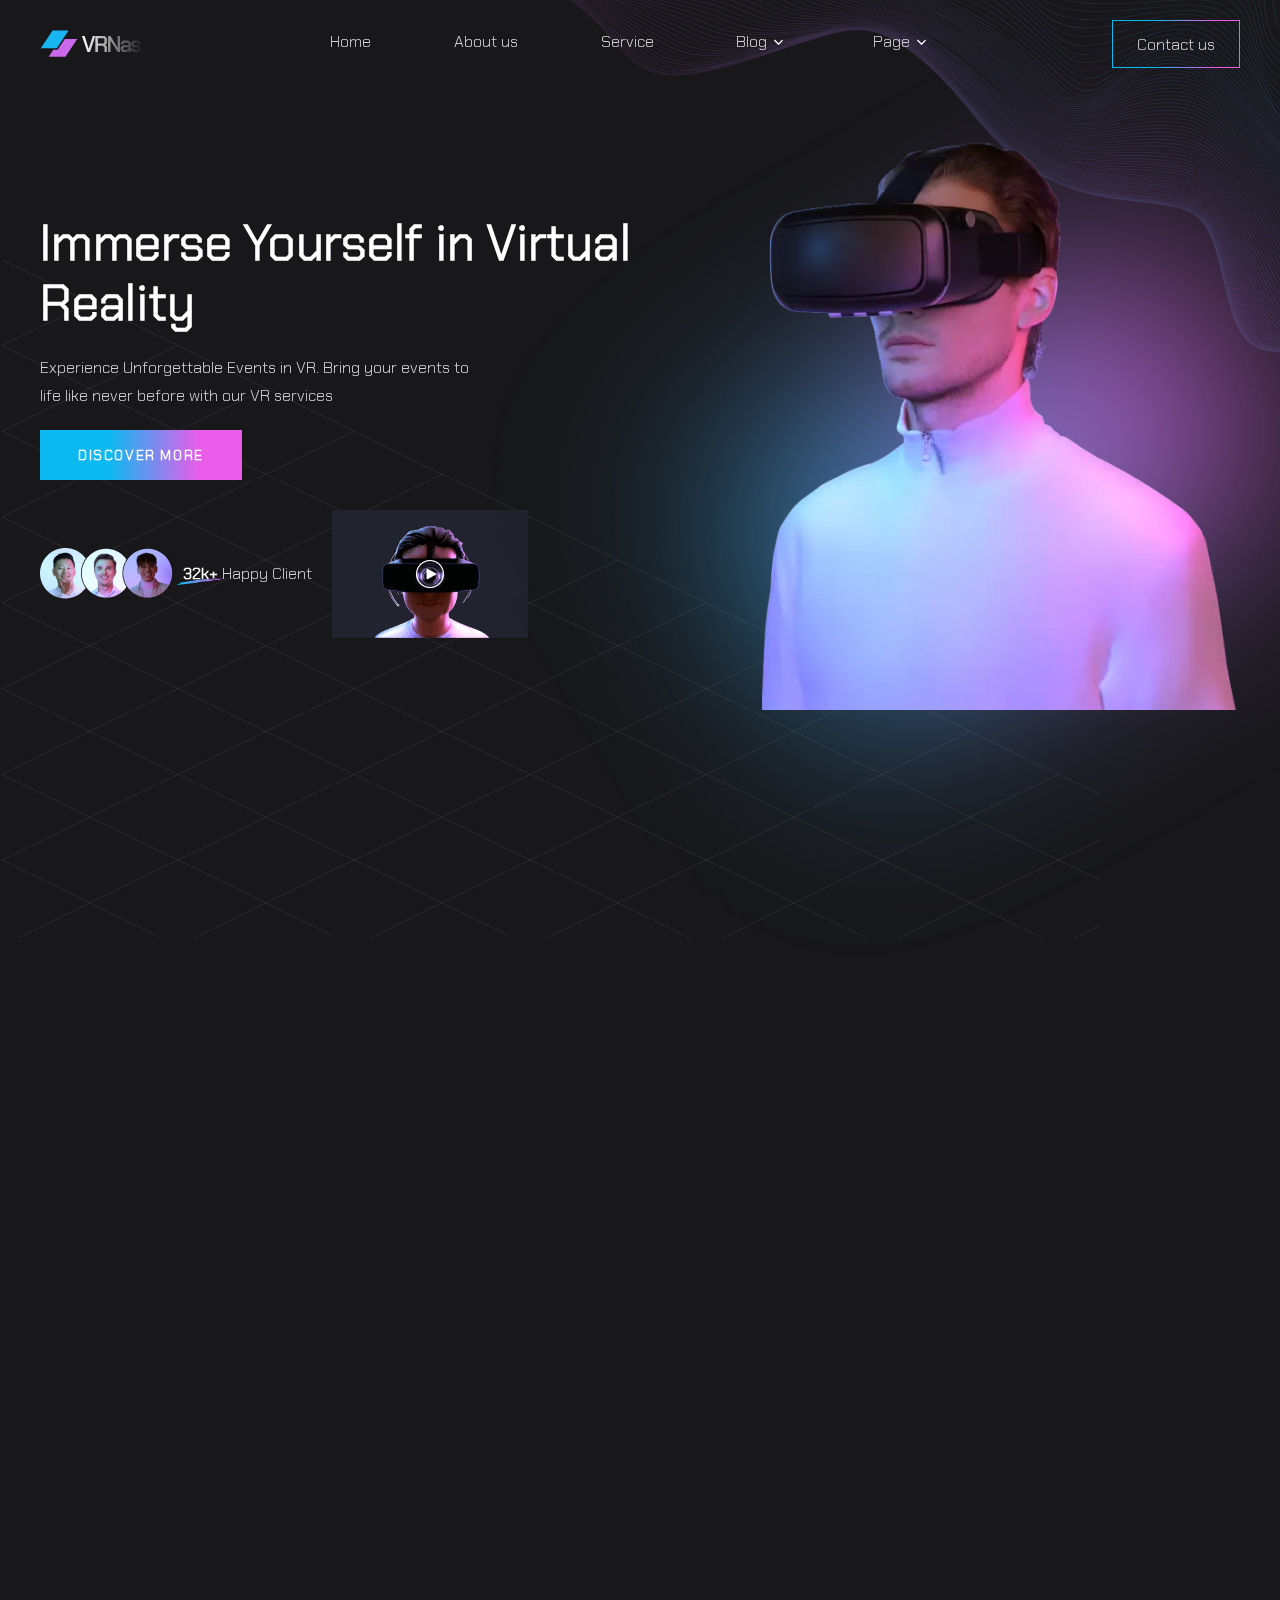
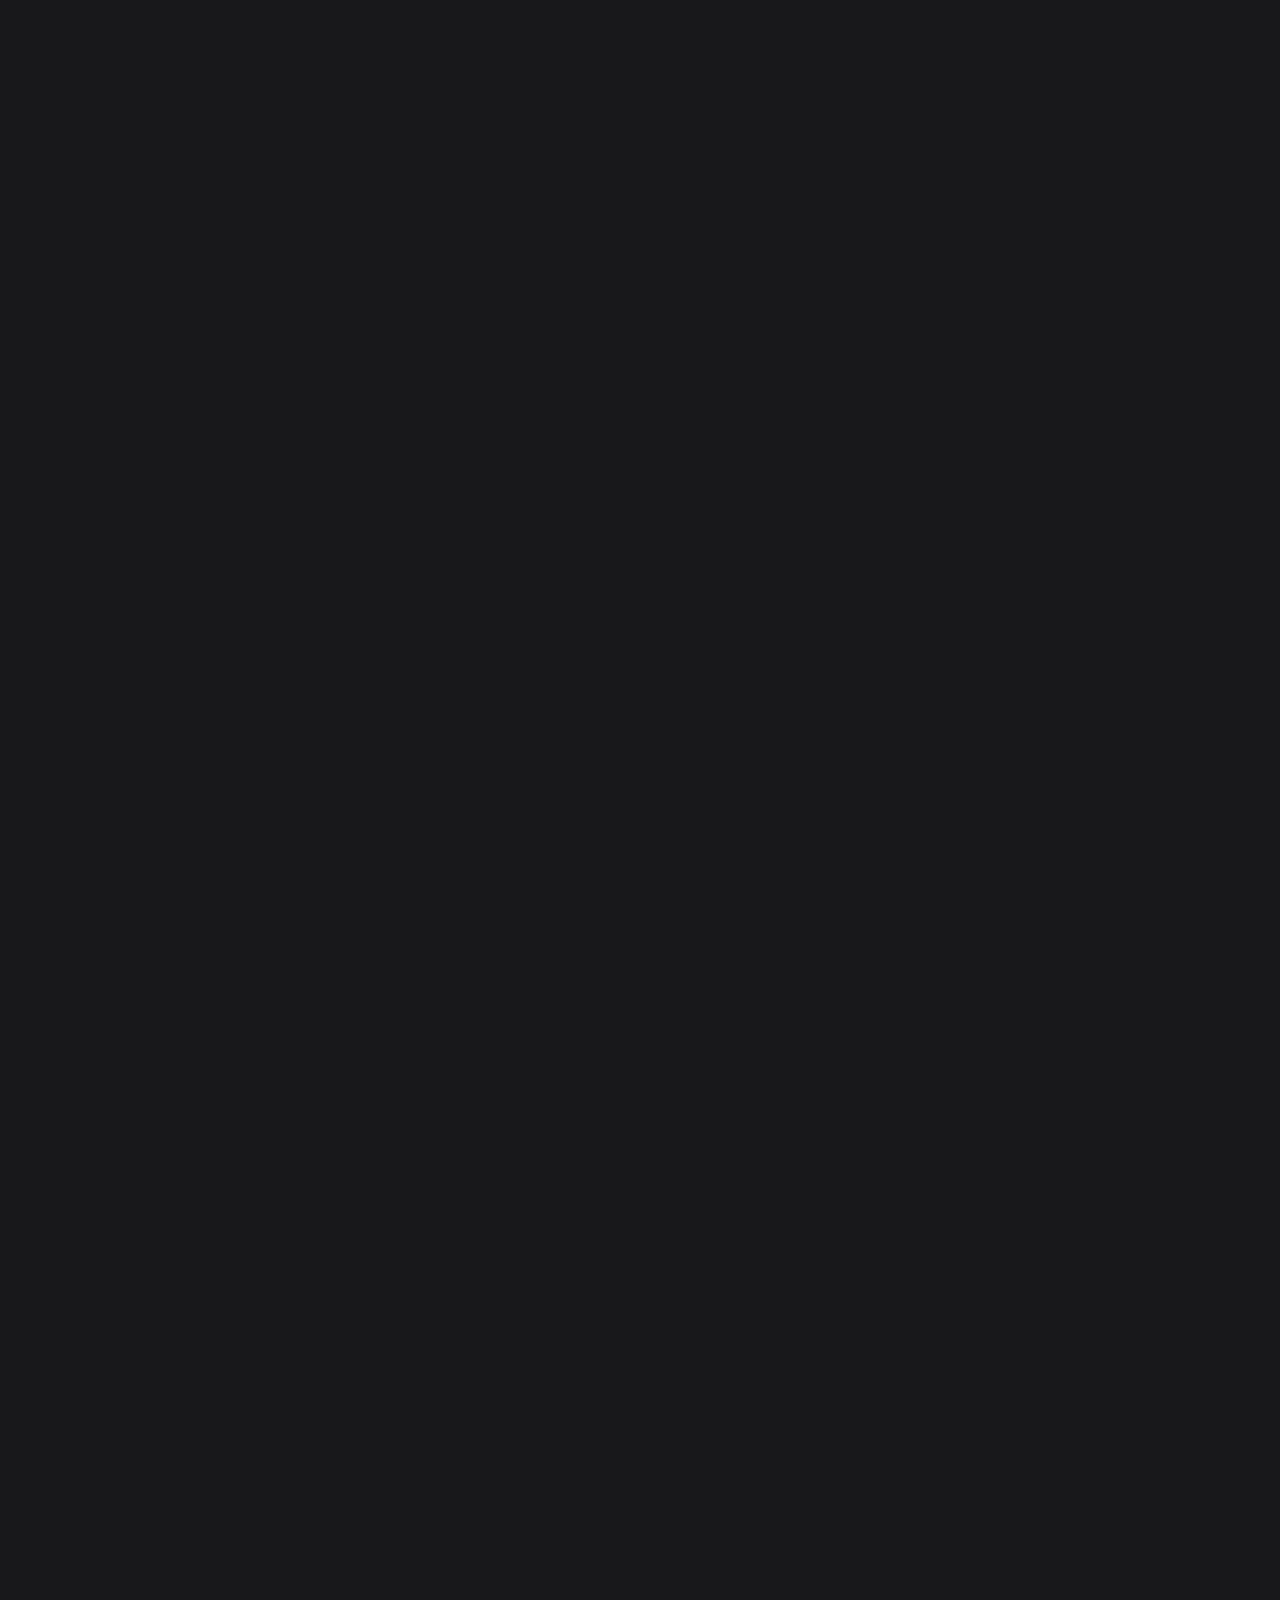
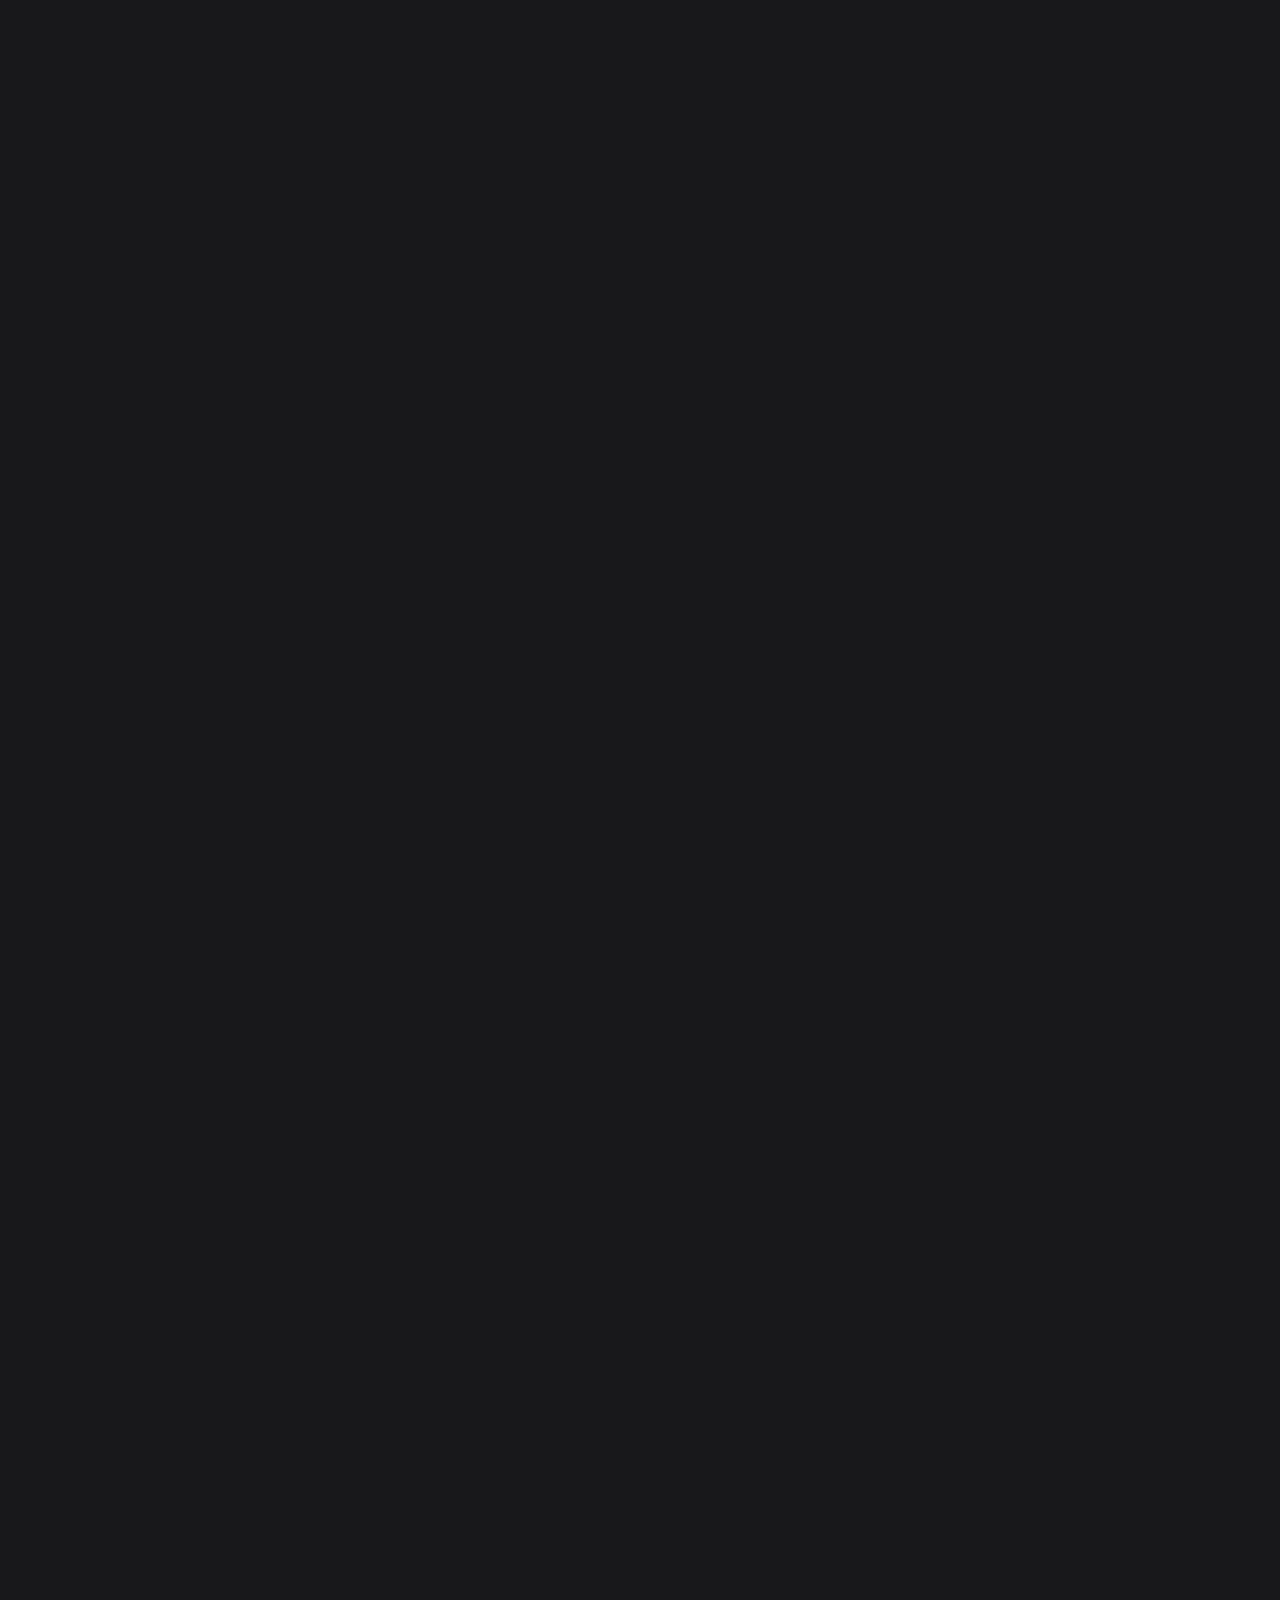
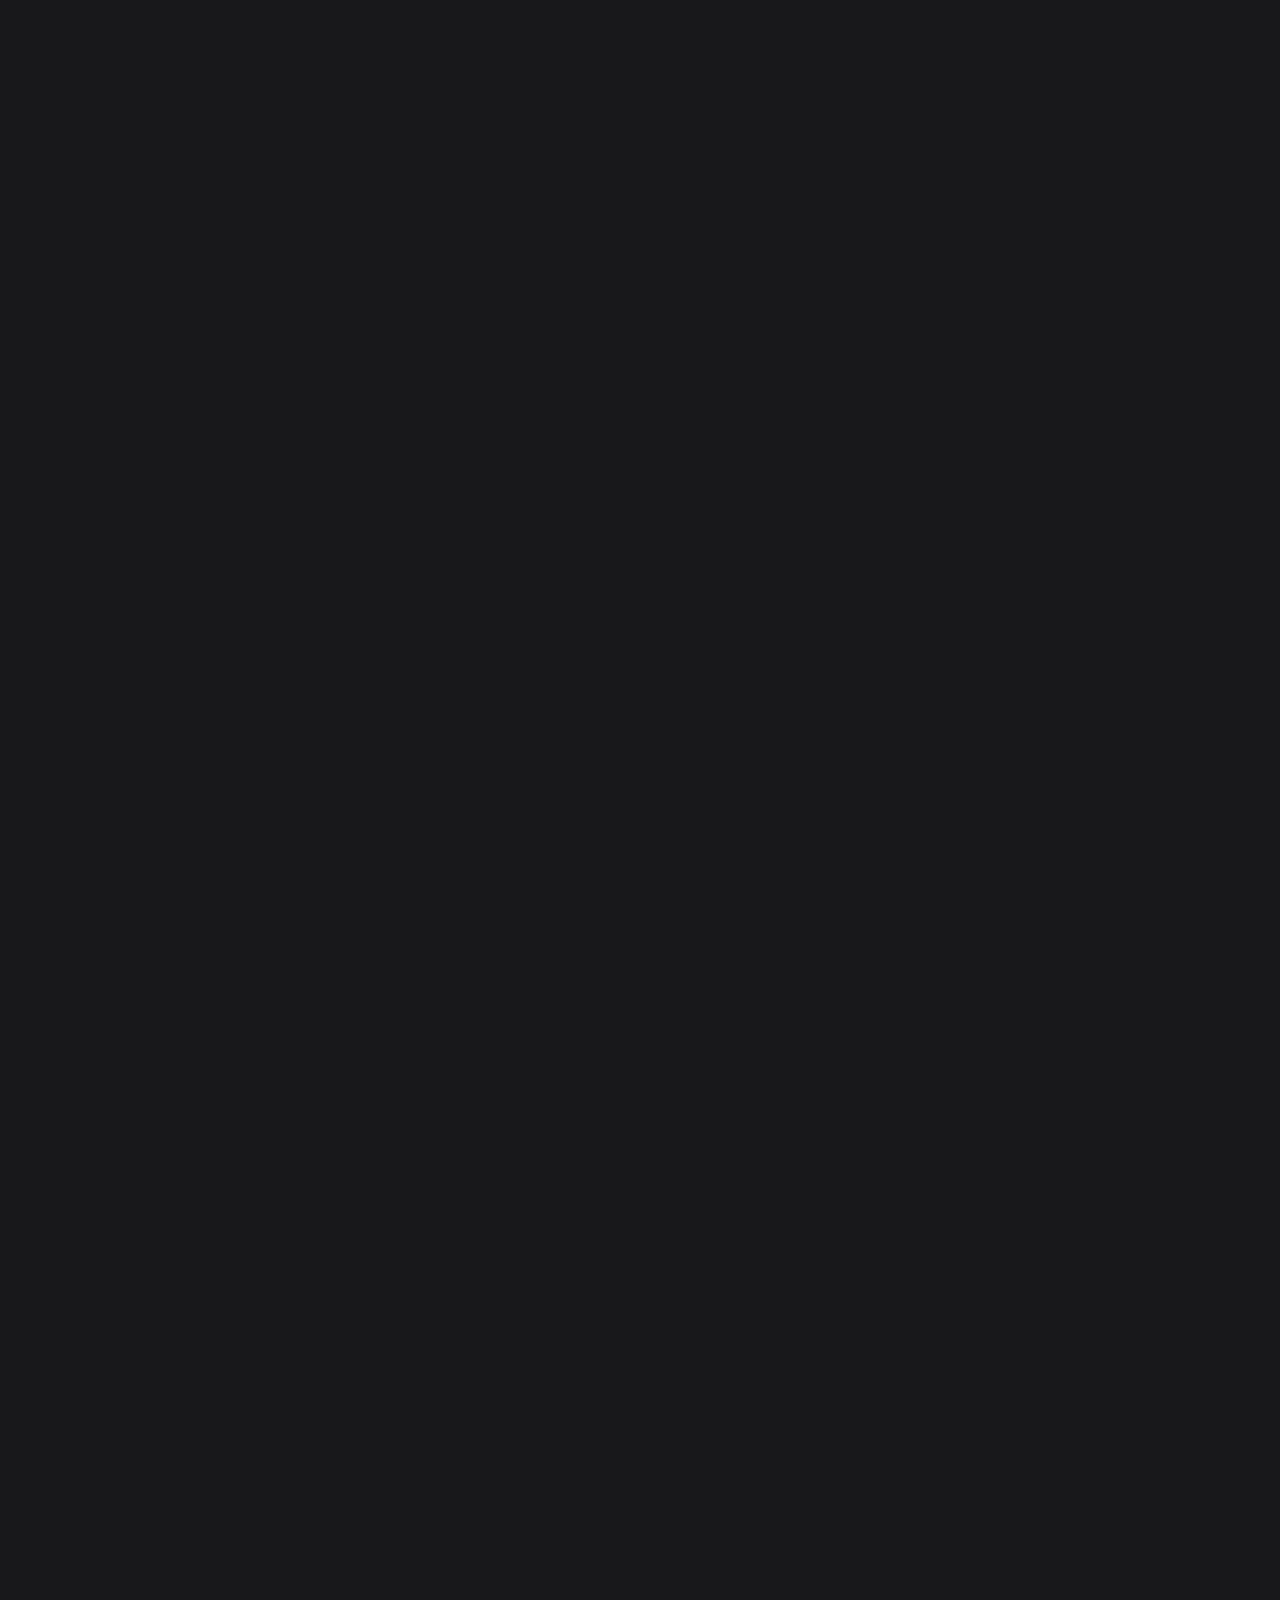
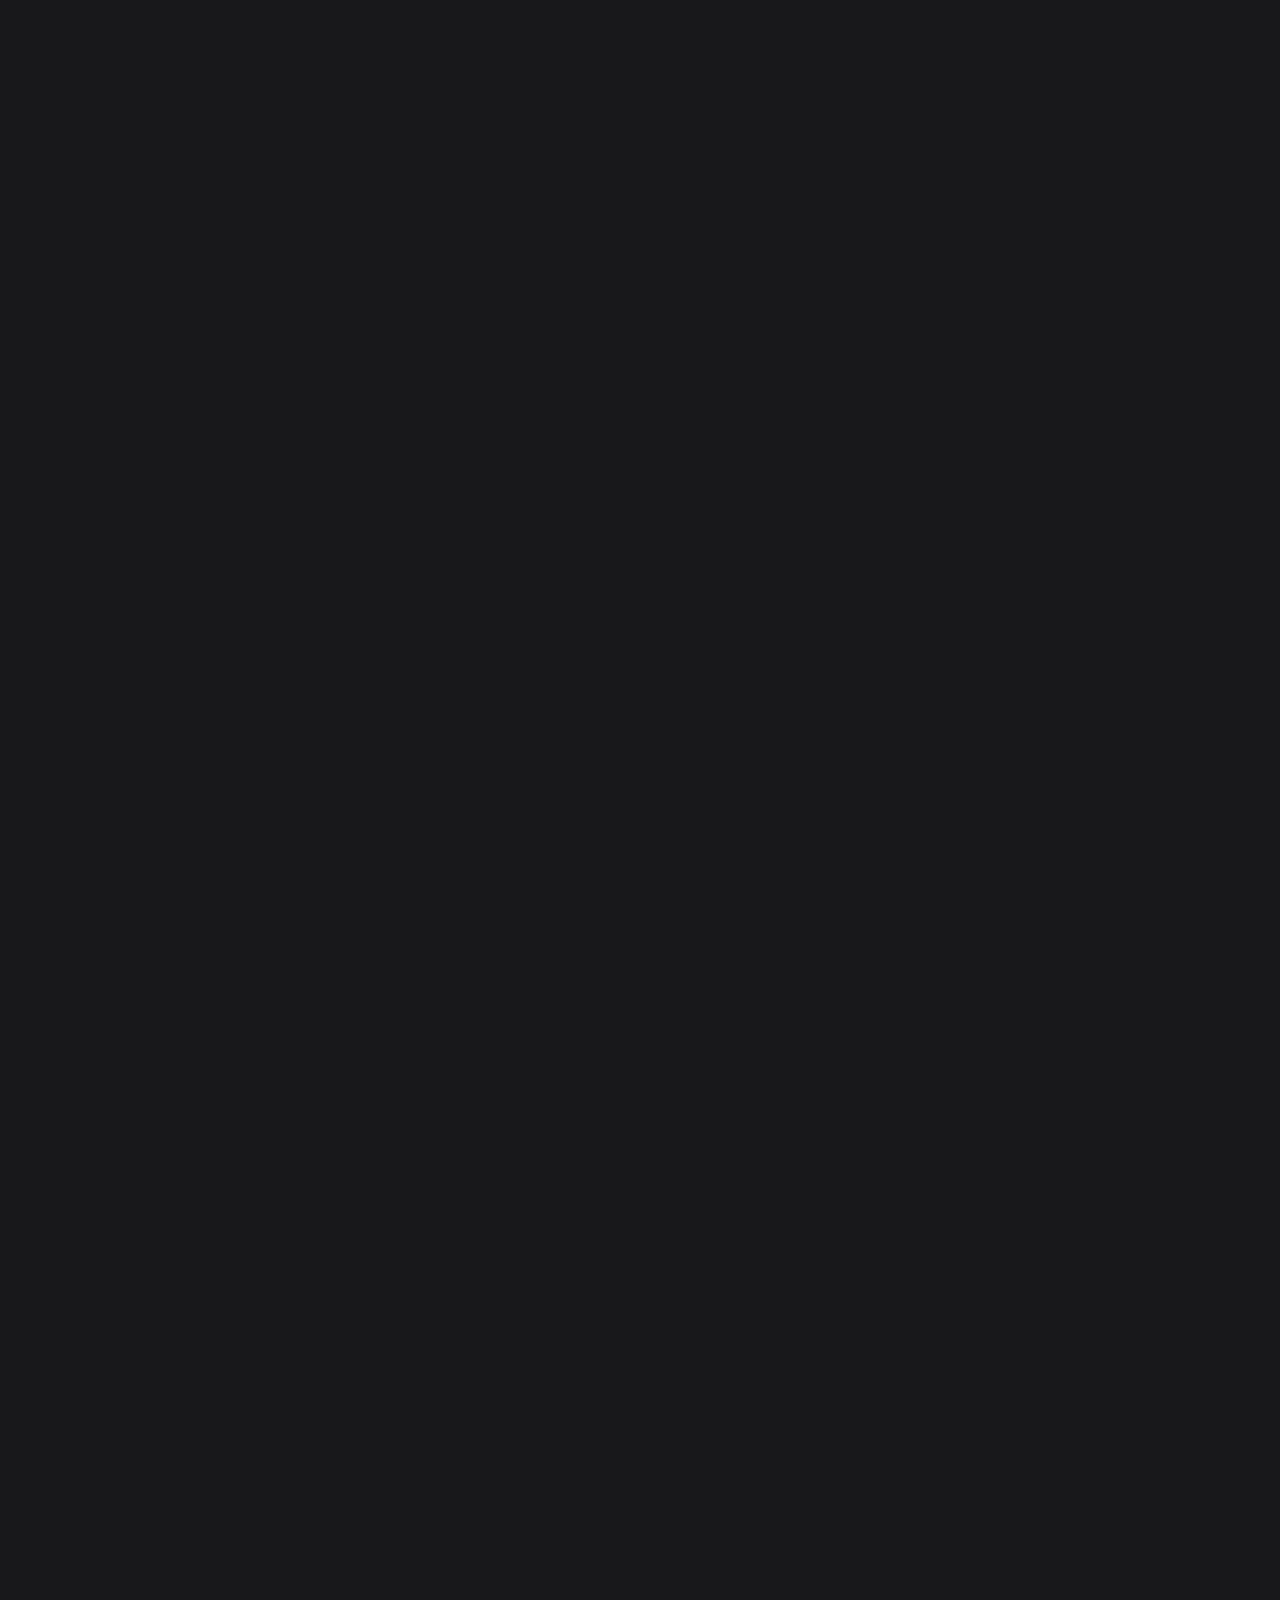
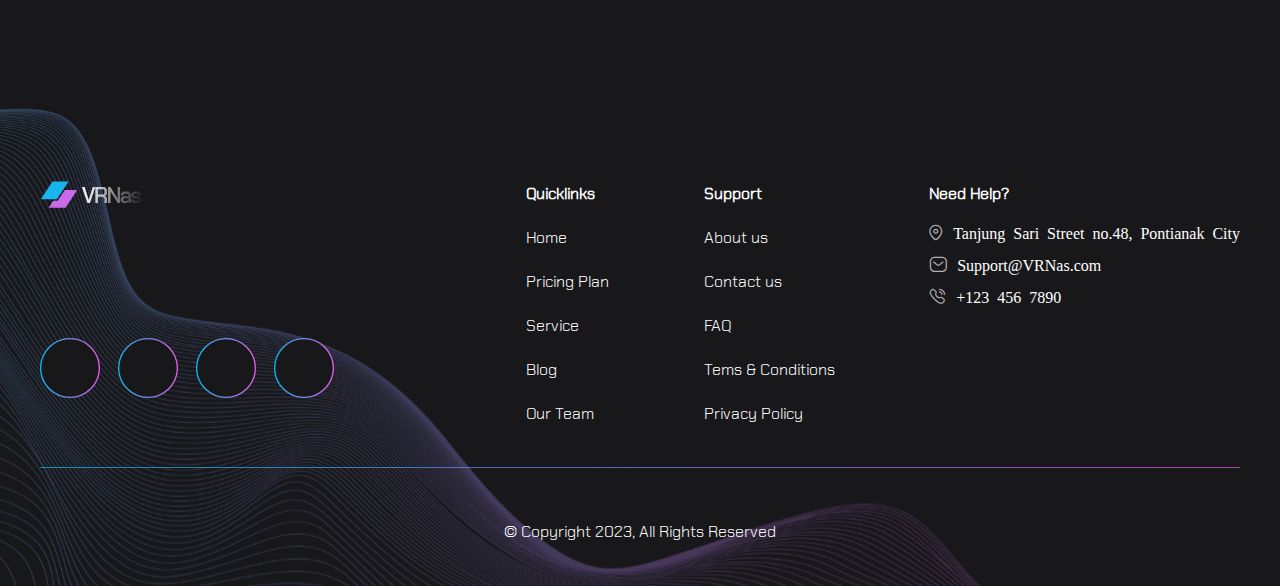
==== commit e8093570: "Add files via upload" ====
--- a/index.html
+++ b/index.html
@@ -69,13 +69,13 @@
                 <div class="hero__clients clients">
                   <ul class="clients__list">
                     <li class="clients__item">
-                      <img src="./img/client1.png" alt="A client one" width="51" height="51" />
+                      <img src="./img/client1.png" alt="A client one" />
                     </li>
                     <li class="clients__item">
-                      <img src="./img/client2.png" alt="A client two" width="51" height="51" />
+                      <img src="./img/client2.png" alt="A client two" />
                     </li>
                     <li class="clients__item">
-                      <img src="./img/client3.png" alt="A client three" width="51" height="51" />
+                      <img src="./img/client3.png" alt="A client three" />
                     </li>
                   </ul>
                   <div class="clients__text">
@@ -389,10 +389,8 @@
                   <button class="client__btn">
                     <img src="./img/client1.png" data-src="./img/client1.png" alt="Image client one" class="client__img" loading="lazy" />
                   </button>
-                  <div class="client__body spoller open client__body_active">
-                    <div class="client__text">
-                      The team was professional, responsive, and a pleasure to work with. We highly recommend VRNas for any VR needs.
-                    </div>
+                  <div class="client__body spoller open">
+                    <div class="client__text">The team was professional, responsive, and a ..</div>
                     <div class="client__name">Robert Fox - CEO Anono</div>
                   </div>
                 </div>
@@ -400,7 +398,7 @@
                   <button class="client__btn">
                     <img src="./img/client2.png" data-src="./img/client2.png" alt="Image client two" class="client__img" loading="lazy" />
                   </button>
-                  <div class="client__body spoller">
+                  <div class="client__body spoller hidden">
                     <div class="client__text">
                       Lorem ipsum dolor sit, amet consectetur adipisicing elit. Cumque aperiam eligendi rerum repellendus quisquam voluptatibus?
                     </div>
@@ -411,7 +409,7 @@
                   <button class="client__btn">
                     <img src="./img/client3.png" data-src="./img/client3.png" alt="Image client three" class="client__img" loading="lazy" />
                   </button>
-                  <div class="client__body spoller">
+                  <div class="client__body spoller hidden">
                     <div class="client__text">Obcaecati praesentium explicabo ut quidem maxime enim quasi magnam laborum asperiores labore?</div>
                     <div class="client__name">John Lorem</div>
                   </div>
@@ -420,7 +418,7 @@
                   <button class="client__btn">
                     <img src="./img/client4.png" data-src="./img/client4.png" alt="Image client four" class="client__img" loading="lazy" />
                   </button>
-                  <div class="client__body spoller">
+                  <div class="client__body spoller hidden">
                     <div class="client__text">Obcaecati praesentium explicabo ut quidem maxime enim quasi magnam laborum asperiores labore?</div>
                     <div class="client__name">John Lorem</div>
                   </div>
@@ -840,15 +838,30 @@
         </div>
       </footer>
     </div>
-    <link rel="preload" href="./css/style.min.css" as="style" onload="this.onload=null;this.rel='stylesheet'" />
+    <!-- <link rel="preload" href="./css/style.min.css" as="style" onload="this.onload=null;this.rel='stylesheet'" />
     <link rel="preload" href="./css/icon.css" as="style" onload="this.onload=null;this.rel='stylesheet'" />
     <link
       rel="preload"
       href="https://cdn.jsdelivr.net/npm/swiper@9/swiper-bundle.min.css"
       as="style"
-      onload="this.onload=null;this.rel='stylesheet'" />
+      onload="this.onload=null;this.rel='stylesheet'" /> -->
+    <!-- <noscript><link rel="stylesheet" href="./css/style.min.css" /></noscript>
+    <noscript><link rel="stylesheet" href="./css/icon.css" /></noscript>
+    <noscript><link rel="stylesheet" href="https://cdn.jsdelivr.net/npm/swiper@9/swiper-bundle.min.css" /></noscript> -->
+
+    <script>
+      function asyncCSS(href) {
+        var css = document.createElement("link");
+        css.rel = "stylesheet";
+        css.href = href;
+        document.head.appendChild(css);
+      }
+      asyncCSS("./css/style.min.css");
+      asyncCSS("./css/icon.css");
+      asyncCSS("https://cdn.jsdelivr.net/npm/swiper@9/swiper-bundle.min.css");
+    </script>
     <script src="./js/script.js"></script>
-    <script src="./js/simplebar.js"></script>
+    <script src="./js/simplebar.min.js"></script>
     <script src="https://cdn.jsdelivr.net/npm/swiper@9/swiper-bundle.min.js" defer></script>
   </body>
 </html>
--- a/css/style.min.css
+++ b/css/style.min.css
@@ -1,3 +1,3 @@
-*{padding:0;margin:0;border:0}*,*:before,*:after{box-sizing:border-box}:focus,:active{outline:none}a:focus,a:active{outline:none}nav,footer,header,aside{display:block}html,body{height:100%;width:100%;font-size:16px;line-height:1;font-family:Arial, Helvetica, sans-serif;-ms-text-size-adjust:100%;-moz-text-size-adjust:100%;-webkit-text-size-adjust:100%}input,button,textarea{font-family:inherit}input::-ms-clear{display:none}button{cursor:pointer}button::-moz-focus-inner{padding:0;border:0}a,a:visited{text-decoration:none}a:hover{text-decoration:none}ul li{list-style:none}img{vertical-align:top}h1,h2,h3,h4,h5,h6{font-size:inherit;font-weight:400}@font-face{font-family:'Chakra Petch';src:url("../fonts/ChakraPetch-Bold.ttf") format("truetype"),url("../fonts/ChakraPetch-Bold.woff") format("woff");font-weight:normal;font-style:normal}@font-face{font-family:'Chakra Petch';src:url("../fonts/ChakraPetch-Regular.ttf") format("truetype"),url("../fonts/ChakraPetch-Regular.woff") format("woff");font-weight:normal;font-style:normal}@font-face{font-family:'Chakra Petch';src:url("../fonts/ChakraPetch-Medium.ttf") format("truetype"),url("../fonts/ChakraPetch-Medium.woff") format("woff");font-weight:normal;font-style:normal}@font-face{font-family:'Chakra Petch';src:url("../fonts/ChakraPetch-SemiBold.ttf") format("truetype"),url("../fonts/ChakraPetch-SemiBold.woff") format("woff");font-weight:normal;font-style:normal}@font-face{font-family:'Chakra Petch';src:url("../fonts/ChakraPetch-Light.ttf") format("truetype"),url("../fonts/ChakraPetch-Light.woff") format("woff");font-weight:normal;font-style:normal}body{font-family:'Chakra Petch', sans-serif, Arial, Helvetica, sans-serif;font-size:16px;font-weight:600;color:#fff;background:#18181b}.wrapper{min-height:100%;display:flex;flex-direction:column;overflow:hidden;background:url("../img/svg/bg-header.svg") top right no-repeat}.wrapper>main{flex:1 1 auto}[class*='__container']{max-width:1230px;margin:0px auto;padding:0px 15px}input[type='text'],input[type='email'],input[type='tel'],textarea{appearance:none}textarea.input{resize:none;padding:0px 0px}:root{--index: calc(1vw + 1vh)}.btn2{position:relative;display:inline-flex;justify-content:center;align-items:center;cursor:pointer;min-height:48px;color:#d1d1d1;background:transparent;font-size:inherit;padding:12px 24px;border:1px solid transparent;border-image:linear-gradient(90deg, #0cbaf1 34%, #e95ce9 79%, #e95ce9 80%);border-image-slice:1;z-index:10;transition:all 0.2s ease 0s}.btn2::before{content:'';position:absolute;top:0;left:0;width:100%;height:100%;background:linear-gradient(0deg, #e95ce9 0%, #0cbaf1 64%);opacity:0;z-index:-1;transition:all 0.3s ease 0s}.btn2:hover::before{opacity:1}.btn2:hover{color:#fff}[data-simplebar]{position:relative;flex-direction:column;flex-wrap:wrap;justify-content:flex-start;align-content:flex-start;align-items:flex-start}.simplebar-wrapper{overflow:hidden;width:inherit;height:inherit;max-width:inherit;max-height:inherit}.simplebar-mask{direction:inherit;position:absolute;overflow:hidden;padding:0;margin:0;left:0;top:0;bottom:0;right:0;width:auto !important;height:auto !important;z-index:0}.simplebar-offset{direction:inherit !important;box-sizing:inherit !important;resize:none !important;position:absolute;top:0;left:0;bottom:0;right:0;padding:0;margin:0;-webkit-overflow-scrolling:touch}.simplebar-content-wrapper{direction:inherit;box-sizing:border-box !important;position:relative;display:block;height:100%;width:auto;max-width:100%;max-height:100%;overflow:auto;scrollbar-width:none;-ms-overflow-style:none}.simplebar-content-wrapper::-webkit-scrollbar,.simplebar-hide-scrollbar::-webkit-scrollbar{display:none;width:0;height:0}.simplebar-content:before,.simplebar-content:after{content:' ';display:table}.simplebar-placeholder{max-height:100%;max-width:100%;width:100%;pointer-events:none}.simplebar-height-auto-observer-wrapper{box-sizing:inherit !important;height:100%;width:100%;max-width:1px;position:relative;float:left;max-height:1px;overflow:hidden;z-index:-1;padding:0;margin:0;pointer-events:none;flex-grow:inherit;flex-shrink:0;flex-basis:0}.simplebar-height-auto-observer{box-sizing:inherit;display:block;opacity:0;position:absolute;top:0;left:0;height:1000%;width:1000%;min-height:1px;min-width:1px;overflow:hidden;pointer-events:none;z-index:-1}.simplebar-track{z-index:1;position:absolute;right:0;bottom:0;pointer-events:none;overflow:hidden}[data-simplebar].simplebar-dragging{pointer-events:none;-webkit-touch-callout:none;user-select:none}[data-simplebar].simplebar-dragging .simplebar-content{pointer-events:none;-webkit-touch-callout:none;user-select:none}[data-simplebar].simplebar-dragging .simplebar-track{pointer-events:all}.simplebar-scrollbar{position:absolute;left:0;right:0;min-height:10px}.simplebar-scrollbar:before{position:absolute;content:'';background:black;border-radius:7px;left:2px;right:2px;opacity:0;transition:opacity 0.2s 0.5s linear}.simplebar-scrollbar.simplebar-visible:before{opacity:0.5;transition-delay:0s;transition-duration:0s}.simplebar-track.simplebar-vertical{top:0;width:11px}.simplebar-scrollbar:before{top:2px;bottom:2px;left:2px;right:2px}.simplebar-track.simplebar-horizontal{left:0;height:11px}.simplebar-track.simplebar-horizontal .simplebar-scrollbar{right:auto;left:0;top:0;bottom:0;min-height:0;min-width:10px;width:auto}[data-simplebar-direction='rtl'] .simplebar-track.simplebar-vertical{right:auto;left:0}.simplebar-dummy-scrollbar-size{direction:rtl;position:fixed;opacity:0;visibility:hidden;height:500px;width:500px;overflow-y:hidden;overflow-x:scroll;-ms-overflow-style:scrollbar !important}.simplebar-dummy-scrollbar-size>div{width:200%;height:200%;margin:10px 0}.simplebar-hide-scrollbar{position:fixed;left:0;visibility:hidden;overflow-y:scroll;scrollbar-width:none;-ms-overflow-style:none}.header{position:fixed;top:0;left:0;width:100%;z-index:50}.header::before{content:'';position:absolute;top:0;left:0;width:100%;height:100%;background-color:rgba(37,37,50,0.7);backdrop-filter:blur(10px);transition:all 0.5s ease 0s;opacity:0}.header__container{display:flex;justify-content:space-between;align-items:center;flex-wrap:wrap;padding-top:20px;padding-bottom:20px}.header__logo{position:relative;z-index:110;padding-right:10px;cursor:pointer}.header__menu{position:relative;z-index:100}.header__btn{display:flex;align-items:center;gap:30px}.header._header-scroll .header__container{padding-top:0.625rem;padding-bottom:0.625rem}.header._header-scroll::before{opacity:1}.menu__list{display:flex;gap:calc((var(--index) * 3.8))}.menu__spoller{display:flex;align-items:center;position:relative}.menu__submenu{max-height:0;width:150px;overflow:hidden;transition:all 0.2s ease-out;z-index:50;padding:0 15px;background:linear-gradient(#252532, #252532) 50% 50%/calc(100% - 2px) calc(100% - 2px) no-repeat,linear-gradient(90deg, rgba(255,255,255,0.3) 0, transparent 100%)}@media (min-width: 769px){.menu__submenu{position:absolute;top:100%;left:50%;transform:translateX(-50%)}}.menu__link{font-family:'Chakra Petch';font-weight:300;line-height:175%;color:#d1d1d1;transition:all 0.2s}.menu__link:hover{color:#fff;transition:all 0.2s}.menu__arrow{padding:7px;cursor:pointer;transition:all 0.3s}.menu__arrow.open{transform:rotate(180deg)}.submenu__item{margin-top:15px;margin-bottom:15px}.submenu__link{font-size:16px;font-weight:300;color:#d1d1d1;transition:all 0.2s}.submenu__link:hover{color:#fff}.icon-arrow-down:before{content:'\e900';color:#d1d1d1;font-size:6px;display:block;transition:all 0.2s}.icon-arrow-down:hover::before{color:#fff}.btn-header{position:relative;display:inline-flex;justify-content:center;align-items:center;cursor:pointer;min-height:48px;color:#d1d1d1;background:transparent;font-size:inherit;padding:12px 24px;border:1px solid transparent;border-image:linear-gradient(90deg, #0cbaf1 34%, #e95ce9 79%, #e95ce9 80%);border-image-slice:1;z-index:10;transition:all 0.2s ease 0s}.btn-header::before{content:'';position:absolute;top:0;left:0;width:100%;height:100%;background:linear-gradient(0deg, #e95ce9 0%, #0cbaf1 64%);opacity:0;z-index:-1;transition:all 0.3s ease 0s}.btn-header:hover::before{opacity:1}.btn-header:hover{color:#fff}.icon-menu{display:none}@media (max-width: 769px){.icon-menu{display:inline-block;position:relative;width:50px;height:46px;cursor:pointer;z-index:100;background-color:transparent;background-image:radial-gradient(circle at 100% 100%, transparent 0, #0db9f0 0, #0db9f0 1px, transparent 1px),linear-gradient(to right, #0db9f0, #e85ce9),radial-gradient(circle at 0 100%, transparent 0, #e85ce9 0, #e85ce9 1px, transparent 1px),linear-gradient(to bottom, #e85ce9, #e95de9),radial-gradient(circle at 0 0, transparent 0, #e95de9 0, #e95de9 1px, transparent 1px),linear-gradient(to left, #e95de9, #0cb9f0),radial-gradient(circle at 100% 0, transparent 0, #0cb9f0 0, #0cb9f0 1px, transparent 1px),linear-gradient(to top, #0cb9f0, #0db9f0);background-size:1px 1px,calc(100% - 2px) 1px,1px 1px,1px calc(100% - 2px);background-position:top left, top center, top right, center right,- bottom right, bottom center, bottom left, center left;background-repeat:no-repeat}.icon-menu span,.icon-menu::before,.icon-menu::after{content:'';transition:all 0.3s ease 0s;right:14%;position:absolute;background-color:#ffffff;height:2px}.icon-menu::before{width:60%;top:13px}.icon-menu::after{width:30%;bottom:13px}.icon-menu span{width:45%;top:calc(50% - 1px)}.menu-open .icon-menu span{width:0}.menu-open .icon-menu::before{transform:rotate(-45deg);top:calc(50% - 1px)}.menu-open .icon-menu::after{width:60%;transform:rotate(45deg);bottom:calc(50% - 1px)}}@media (max-width: 769px){.menu__body{position:fixed;width:100%;height:100%;top:0;left:0;left:-100%;overflow:auto;z-index:4;padding:133px 20px 30px 30px;background-color:rgba(37,37,50,0.95);transition:left 0.5s ease}.menu__body._active{left:0}.menu__body._active::before{left:0}}.page{padding-top:140px}.page__advantages{margin-bottom:100px}.page__about{margin-bottom:100px}.page__service{margin-bottom:100px}.page__choose{margin-bottom:100px}.page__started{margin-bottom:150px}.page__testimonial{margin-bottom:100px}.page__pricing{margin-bottom:150px}.page__partners{margin-bottom:0px}.page__articles{margin-bottom:70px}.page__subscribe{margin-bottom:100px}.page__found{margin-bottom:100px}.open{opacity:1}.title{font-weight:600;font-size:50px;line-height:121%;letter-spacing:-0.005em;color:#ffffff;margin-bottom:20px}.subtitle{display:inline-block;font-weight:500;line-height:120%;letter-spacing:0.14em;text-transform:uppercase;background:linear-gradient(90deg, #0cbaf1 0%, #e95ce9 100%);background-clip:text;-webkit-background-clip:text;-webkit-text-fill-color:transparent;margin-bottom:12px}.hero{position:relative}.hero__container{display:flex;align-items:center;gap:32px}.hero__content{margin-bottom:30px}.hero__text{font-style:normal;font-weight:300;line-height:175%;color:#d1d1d1;max-width:445px;margin-bottom:20px}.hero__action{display:flex}.hero__image{position:relative}.hero__image:before{position:absolute;content:'';width:100%;height:50%;top:60%;left:50%;z-index:-1;background:linear-gradient(98.54deg, rgba(28,196,249,0.8) .72%, rgba(254,105,254,0.8) 90.69%);filter:blur(105px);transform:translate(-50%, -50%) rotate(-30deg)}.hero img{object-fit:contain;height:100%;width:100%}.hero::before{content:'';position:absolute;bottom:-40%;left:0;width:1100px;height:721px;background:url("../img/svg/bg-hero.svg") center no-repeat}.clients{display:flex;align-items:center;padding-right:20px}.clients__list{display:flex;align-items:center;padding-right:10px}.clients__item:not(:last-child){margin-right:-10px}.clients__text span{font-weight:300;color:#d1d1d1;line-height:175%}.underline{font-weight:600 !important;color:#ffffff !important;position:relative}.underline::before{content:'';display:block;position:absolute;bottom:-9%;left:50%;width:100px;height:7px;background:url(../img/svg/underline.svg) center no-repeat;transform:translateX(-50%)}.btn{position:relative;cursor:pointer;display:inline-flex;align-items:center;justify-content:center;min-height:48px;padding:18px 38px;color:#ffffff;background:linear-gradient(90deg, #0cbaf1 34%, #e95ce9 79%, #e95ce9 80%);font-weight:700;font-size:14px;line-height:1;letter-spacing:1.6px;text-transform:uppercase;z-index:2}.btn:before{position:absolute;content:'';top:0;bottom:0;left:0;right:0;opacity:0;background:linear-gradient(90deg, #0cbaf1 0, #e95ce9 100%);filter:blur(25px);transition:all 0.3s;z-index:-1}.btn:hover::before{opacity:1}.advantages{position:relative;z-index:2}.advantages__body{padding:55px 65px;background:linear-gradient(#252532, #252532) 50% 50%/calc(100% - 2px) calc(100% - 2px) no-repeat,linear-gradient(90deg, rgba(255,255,255,0.3) 0, transparent 100%)}.advantages__content{display:flex;align-items:center;flex-wrap:wrap}.advantages__column{padding:0 25px;flex:1 1 33.333%}.advantages__images{width:70px;height:70px;margin-bottom:45px}.advantages__images img{height:100%;width:100%;object-fit:contain}.advantages__title{font-weight:400;font-size:20px;line-height:120%;color:#ffffff;margin-bottom:12px}.advantages__text{font-weight:400;font-size:14px;line-height:200%;color:#d1d1d1}.about__container{display:flex;align-items:center}.about__column{flex:1 1 50%}.about__media{position:relative}.about__image{position:relative;z-index:2}.about__image img{object-fit:contain;height:100%;width:100%;padding-left:20px}.about__image::after{content:'';position:absolute;bottom:0;left:0;background-color:#252532;width:66%;height:76%;z-index:-3;opacity:0.6}.about__image::before{content:'';position:absolute;z-index:-2;top:60%;left:50%;width:100%;height:50%;background:linear-gradient(98.54deg, rgba(28,196,249,0.8) .72%, rgba(254,105,254,0.8) 90.69%);filter:blur(105px);border-radius:88% 12% 88% 12%/20% 37% 63% 80%;transform:translate(-50%, -50%) rotate(-30deg)}.about__action{position:absolute;bottom:-5%;right:10%;z-index:2}.about__text{font-weight:300;line-height:175%;color:#d1d1d1;margin-bottom:20px}.about__list{margin-bottom:20px}.about__item{position:relative;font-weight:400;line-height:175%;color:#ffffff;padding-left:30px;background:url("../img/svg/check-box.svg") left center no-repeat}.about__item:not(:last-child){margin-bottom:10px}.service__content{display:flex;flex-wrap:wrap}.top-service{display:flex;align-items:center;gap:20px;margin-bottom:30px}.top-service__column:first-child{flex:0 0 45%}.top-service__column:last-child{flex:0 1 55%}.top-service__text{font-weight:300;line-height:175%;color:#d1d1d1}.card-service{position:relative;flex:0 0 33.333%;margin-bottom:20px;padding:0px 10px}@media (min-width: 990px){.card-service:nth-child(2){top:50px}.card-service:nth-child(3){top:100px}.card-service:nth-child(5){top:50px}.card-service:nth-child(6){top:100px}}@media (min-width: 768px) and (any-hover: hover){.card-service:hover .card-service__link{opacity:0.9;visibility:visible}}@media (min-width: 769px) and (any-hover: hover){.card-service:hover .card-service__btn{transform:translateY(-50%)}}.card-service .open.card-service__top{display:flex}.card-service .open.card-service__top::after{content:'-';position:absolute;top:50%;right:7%;color:#d1d1d1;font-size:40px;transform:translate(-50%, -50%)}.card-service__body{position:relative;height:100%;padding:38px 32px;cursor:pointer;background:linear-gradient(#252532, #252532) 50% 50%/calc(100% - 2px) calc(100% - 2px) no-repeat,linear-gradient(90deg, rgba(255,255,255,0.3) 0, transparent 100%);transition:all 0.3s}.card-service__body::after{position:absolute;content:'';width:100%;height:100%;top:0;left:0;border:1px solid transparent;border-image:linear-gradient(90deg, #0cbaf1 34%, #e95ce9 79%, #e95ce9 80%);border-image-slice:1;opacity:0;transition:all 0.3s ease 0s}@media (min-width: 769px) and (any-hover: hover){.card-service__body:hover::after{opacity:1}}.card-service__top{margin-bottom:12px}.card-service__image{width:48px;height:48px;margin-bottom:60px}.card-service__image img{height:100%;width:100%;object-fit:contain}.card-service__title{font-weight:400;font-size:20px;line-height:1.2;color:#ffffff}.card-service__text{font-weight:400;font-size:14px;line-height:200%;color:#d1d1d1}.card-service__link{position:absolute;display:flex;justify-content:center;align-items:flex-end;top:0;left:0;opacity:0;visibility:hidden;background:linear-gradient(180deg, rgba(37,37,50,0) 0%, rgba(37,37,50,0.91) 53.06%, #252532 100%);width:calc(100% - 2px);height:calc(100% - 2px);transition:all 0.3s;z-index:50}.card-service__btn{position:relative;display:inline-flex;justify-content:center;align-items:center;cursor:pointer;min-height:48px;color:#ffffff;font-weight:600;font-size:18px;text-transform:uppercase;letter-spacing:2px;padding:12px 24px;border:1px solid transparent;border-image:linear-gradient(90deg, #0cbaf1 34%, #e95ce9 79%, #e95ce9 80%);border-image-slice:1;transition:all 0.3s ease 0s}.card-service__btn::before{content:'';position:absolute;top:0;left:0;width:100%;height:100%;background:linear-gradient(90deg, #0cbaf1 34%, #e95ce9 79%, #e95ce9 80%);opacity:0;transition:all 0.3s ease 0s;z-index:-1}@media (min-width: 768px) and (any-hover: hover){.card-service__btn:hover::before{opacity:1}}.choose__container{display:flex;align-items:center}.choose__column{flex:1 1 50%}.choose__content{padding-right:20px;max-width:540px}.choose__media{position:relative}.choose__image{position:relative;z-index:2}.choose__image img{object-fit:contain;width:100%;height:100%}.choose__image::after{content:'';position:absolute;bottom:0;left:70px;background-color:#252532;width:66%;height:76%;z-index:-3;opacity:0.6}.choose__image::before{content:'';position:absolute;z-index:-2;top:60%;left:50%;width:100%;height:50%;background:linear-gradient(98.54deg, rgba(28,196,249,0.8) .72%, rgba(254,105,254,0.8) 90.69%);filter:blur(105px);border-radius:88% 12% 88% 12%/20% 37% 63% 80%;transform:translate(-50%, -50%) rotate(-30deg)}.choose__action{position:absolute;bottom:-5%;right:10%;z-index:2}.choose-spollers__item:not(:last-child){margin-bottom:20px}.choose-spollers__btn{display:flex;align-items:center;border-bottom:1px solid rgba(255,255,255,0.35);padding-bottom:10px}.choose-spollers__btn span{cursor:pointer;margin-left:auto}.choose-spollers__btn span::before{transition:all 0.4s}.choose-spollers__btn span.open::before{transform:rotate(-180deg)}.choose-spollers__title{flex:1 1 100%;text-align:left;font-weight:500;font-size:20px;line-height:1.6;color:#ffffff;background:transparent;border:none;transition:all 0.3s;padding-right:7px}.choose-spollers__title:hover{color:#d1d1d1}.choose-spollers__text{max-height:0;opacity:0;overflow:hidden;padding:0;transition:all 0.3s ease-out;will-change:max-height;box-sizing:content-box;font-weight:400;line-height:1.6;color:#d1d1d1}.choose-spollers__text.open{padding:10px 0;opacity:1}.started__top{max-width:797px;margin:0 auto;text-align:center;margin-bottom:40px}.started__btnWrapper{text-align:center}.video{margin-bottom:30px}.video__body{cursor:pointer;border-radius:14px;overflow:hidden;position:relative;padding-bottom:43.5%;min-height:250px}.video__body::before{content:'';pointer-events:none;position:absolute;z-index:2;top:50%;left:50%;transform:translate(-50%, -50%);background:url(../img/svg/Button-play.svg) center/contain no-repeat;width:100px;height:100px;transition:transform 0.2s ease 0s}.video__body iframe{position:absolute;top:0;left:0;width:100%;height:100%;z-index:3}@media (any-hover: hover){.video__body:hover::before{transform:translate(-50%, -50%) scale(1.2)}}@media (any-hover: hover){.video__body img:hover{transform:scale(1.1)}}.video__image{position:absolute;top:0;left:0;width:100%;height:100%;object-fit:cover;transition:transform 0.3s ease 0s}.video__image.playing{transition:all 0.8s ease 0s;opacity:0;visibility:hidden}.video__image img{transition:transform 0.3s ease 0s}.video__info{padding:2.5rem 1.875rem 6.25rem;pointer-events:none;position:absolute;top:0;left:0;width:100%;height:100%}.video__info.playing{transition:all 0.8s ease 0s;opacity:0;visibility:hidden}.video__tag{display:inline-block;padding:5px 10px;margin-bottom:10px;background:rgba(255,255,255,0.3);border-radius:16px;font-weight:500;font-size:14px;text-align:center;color:#ffffff}.video__title{font-weight:500;font-size:36px;line-height:122%;letter-spacing:-0.02em;color:#ffffff}.video__bottom{pointer-events:none;position:absolute;bottom:0;left:0;width:100%;padding:0 20px 20px;display:flex;align-items:center;gap:15px}.video__bottom.playing{transition:all 0.8s ease 0s;opacity:0;visibility:hidden}.video__play{flex:0 0 12px;width:12px;height:14px;background:url(../img/svg/Play.svg) center/contain no-repeat}.video__line{flex:1 1 auto;height:8px;background-color:rgba(255,255,255,0.3);border-radius:4px;position:relative}.video__line::before{content:'';position:absolute;top:0;left:0;width:10%;height:100%;background-color:rgba(255,255,255,0.5);border-radius:4px}.testimonial__container{position:relative}.testimonial__top{position:absolute;top:10%;left:50%;z-index:2;width:100%;text-align:center;transform:translateX(-50%)}.testimonial__body{display:flex;justify-content:center;align-items:center;flex-wrap:wrap}.testimonial__img{max-width:1200px;max-height:1200px}.testimonial__img s img{width:100%;height:100%;object-fit:contain}.testimonial__clients{flex:1 1 100%}.client{position:absolute}.client__btn{width:80px;height:80px;background:url("../img/svg/client-bg.svg") center/cover no-repeat}.client__btn::before{content:'';position:absolute;background:url("../img/svg/client-bg-hover.svg") center/cover no-repeat;top:0;left:0;width:100%;height:100%;opacity:0;transition:all 0.3s}@media (any-hover: hover){.client__btn:hover::before{opacity:1}}.client__img{z-index:2;border-radius:50%;width:50px;height:50px;border:1px solid #18181b}.client__body{max-height:0;opacity:0;font-size:12px;font-weight:400;line-height:167%;overflow:hidden;transition:all 0.3s ease-out;will-change:max-height;position:absolute;width:18.75rem;left:calc(100% + 15px);top:50%;transform:translateY(-50%);padding:18px;background:url("../img/svg/recal-bg.svg") 0 0/100% 100% no-repeat}.client__body.open{opacity:1}.client__text{color:#d1d1d1;margin-bottom:7px}.client__name{color:#ffffff}.client__body_active{max-height:200px}.client1{top:34%;left:4%;transition:all 0.3s}.client2{top:25%;right:15%;transition:all 0.3s}.client3{bottom:7%;left:51%;transition:all 0.3s}.client4{bottom:38%;right:16%;transition:all 0.3s}.pricing__top{margin-bottom:50px}.pricing__text{max-width:600px;font-weight:300;line-height:175%;color:#d1d1d1}.pricing__content{position:relative}.pricing__content::before{content:'';position:absolute;top:50%;right:-10%;width:70%;height:50%;background:linear-gradient(98.54deg, rgba(28,196,249,0.8) .72%, rgba(254,105,254,0.8) 90.69%);filter:blur(105px);transform:rotate(-20deg) translateY(-50%)}.pricing__body{display:flex;background:linear-gradient(#252532, #252532) 50% 50%/calc(100% - 2px) calc(100% - 2px) no-repeat,linear-gradient(90deg, rgba(255,255,255,0.3) 0, transparent 100%);position:relative;z-index:5}.pricing__column:first-child{position:relative;flex:0 1 70%;padding:55px 40px 55px 40px}.pricing__column:first-child::after{position:absolute;content:'';width:2px;height:90%;top:50%;right:5%;transform:translateY(-50%);background-color:#fff;opacity:0.1}.pricing__column:nth-child(2){flex:0 1 30%;align-self:flex-end;justify-content:flex-end}.pricing__image{max-width:360px;max-height:520px}.pricing__image img{width:100%;height:100%;object-fit:contain}.item-pricing{display:flex}.item-pricing:not(:last-child){margin-bottom:32px}.item-pricing__icon{margin-right:10px}.item-pricing__content{max-width:580px}.item-pricing__title{font-weight:400;font-size:18px;color:#ffffff;margin-bottom:12px}.item-pricing__text{line-height:175%;color:#b0b0b2}.price-pricing{position:absolute;bottom:-10%;right:15%;background:#252532;padding:20px 70px;display:flex;align-items:center;flex-direction:column;border:1px solid transparent;border-image:linear-gradient(90deg, #0cbaf1, #e95ce9) 0% 100%;border-image-slice:1;background-repeat:no-repeat}.price-pricing__top{font-weight:500;font-size:14px;line-height:143%;color:#d1d1d1;margin-bottom:5px}.price-pricing__value{font-weight:600;font-size:60px;line-height:110%;color:#ffffff;margin-bottom:14px}.price-pricing__link{margin-bottom:10px}.price-pricing__description{font-weight:400;font-size:12px;line-height:176%;text-align:center;color:#b0b0b2}.partners__top{max-width:797px;margin:0 auto;text-align:center;margin-bottom:40px}.partners__image{max-width:100%;width:100%;height:100%;object-fit:contain}.partners__content{position:relative}.partner{position:absolute}.partner__image{display:flex;align-items:center;justify-content:center;width:100px;height:100px;padding:14px;background:url("../img/svg/partner-bg.svg") center/cover no-repeat;animation:size ease 8s infinite}.partner__image img{width:100%;height:100%;object-fit:contain}@keyframes size{0%{transform:scale(1)}40%{transform:scale(0.9)}70%{transform:scale(1.1)}100%{transform:scale(1)}}.partner1{top:52%;left:2%;animation:size ease 8s infinite}.partner2{top:26%;left:9%;animation:size ease 6s infinite}.partner3{top:7%;left:28%;animation:size ease 8s infinite}.partner4{top:6%;left:57%;animation:size ease 6s infinite}.partner5{top:26%;left:81%;animation:size ease 8s infinite}.partner6{top:52%;left:87%;animation:size ease 6s infinite}.articles__top{display:flex;align-items:center;justify-content:space-between;margin-bottom:40px}.articles__title{font-weight:600;font-size:28px;letter-spacing:-0.005em;color:#ffffff;margin-bottom:30px}.articles__content{gap:60px}@media (min-width: 990px){.articles__content{display:flex}}.articles__column{min-width:0}.articles__column:first-child{flex:0 0 55%}.articles__column:last-child{flex:0 0 45%;position:relative}.articles__column:last-child:before{position:absolute;width:200%;height:565px;left:-20%;bottom:0;right:0;content:'';background:linear-gradient(#252532, #252532) 50% 50%/calc(100% - 2px) calc(100% - 2px) no-repeat,linear-gradient(90deg, rgba(255,255,255,0.3) 0, transparent 100%);z-index:-1}.top-articles__btn{padding:12px 40px}.top-articles__btn_mobile{margin-top:30px}@media (min-width: 990px){.top-articles__btn_mobile{display:none}}.slider-articles{padding-bottom:50px}.slider-articles__pagination{display:flex;justify-content:center;gap:4px}.swiper-pagination-bullet{cursor:pointer;flex:0 0 12px;height:3px;background:#fff;border-radius:32px;transition:all 0.3s ease 0s}.slide{position:relative;display:flex;flex-direction:column;justify-content:flex-end;min-height:26.375rem}.slide__img{vertical-align:top;position:absolute;width:100%;height:100%;top:0;left:0;object-fit:cover}.slide__description{position:relative;z-index:5;padding:20px}.slide__row{display:flex;align-items:center}.slide__tag{margin-bottom:10px;display:inline-block}.slide__title{max-width:400px;font-weight:600;font-size:32px;line-height:1.3;letter-spacing:-0.005em;color:#ffffff;transition:all 0.3s}.slide__title:hover{color:#d1d1d1}.tag-articles{display:inline-block;font-weight:500;font-size:14px;line-height:1.4;color:#ffffff;padding:2px 10px;background:rgba(255,255,255,0.3);border-radius:16px}.btn-articles{position:relative;margin-left:auto;padding:12px;border:1px solid transparent;border-image:linear-gradient(90deg, #0cbaf1 34%, #e95ce9 79%, #e95ce9 80%);border-image-slice:1}.btn-articles::before{content:'';position:absolute;top:0;left:0;width:100%;height:100%;background:linear-gradient(0deg, #e95ce9 0%, #0cbaf1 64%);opacity:0;z-index:-1;transition:all 0.3s ease 0s}.btn-articles:hover::before{opacity:1}.btn-articles:hover{color:#fff}.recent-articles__list{padding-right:50px;height:490px;overflow:auto}.recent-articles__item{display:flex;align-items:center;gap:15px}.recent-articles__item:not(:last-child){margin-bottom:32px}.recent-articles__image{position:relative;flex:0 0 140px;min-height:90px;overflow:hidden;transition:transform 0.5s ease}@media (any-hover: hover){.recent-articles__image:hover img{transform:scale(1.1)}}.recent-articles__image img{vertical-align:top;position:absolute;width:100%;height:100%;top:0;left:0;object-fit:cover;transition:transform 0.3s}.recent-articles__tag{margin-bottom:5px}.recent-articles__text{display:block;font-weight:400;font-size:18px;line-height:23px;color:#ffffff;transition:all 0.3s}.recent-articles__text:hover{color:#d1d1d1}.simplebar-scrollbar{background-color:#fff}.simplebar-scrollbar:before{background:#000;border-radius:7px;opacity:0.5}.simplebar-track{background:rgba(255,255,255,0.12);border-radius:32px;bottom:1.875rem;width:0.125rem !important}.subscribe__body{background:linear-gradient(90deg, #0cbaf1 0, #e95ce9 100%);border-radius:4px;padding:30px 40px}@media (min-width: 990px){.subscribe__body{display:flex;align-items:center;gap:20px}}.subscribe__column{flex:1 1 50%}.subscribe__column:last-child{display:flex;justify-content:flex-end}.subscribe__title{font-weight:600;font-size:40px;line-height:1.45;letter-spacing:-0.005em;color:#ffffff}.subscribe__form{position:relative;width:365px;height:56px;flex:0 1 365px;border-radius:2px;background:rgba(255,255,255,0.07);overflow:hidden}.subscribe__input{width:100%;height:100%;background:transparent;padding:5px 56px 5px 15px;color:#fff}.subscribe__input::placeholder{color:#fff;font-size:14px}.subscribe__input:focus{border:1px solid #515050}.subscribe__btn{position:absolute;top:50%;right:0;transform:translateY(-50%);cursor:pointer;border:0;background:rgba(255,255,255,0.21);padding:22px;transition:all 0.3s}.subscribe__btn img{display:block}.subscribe__btn:hover{background:rgba(255,255,255,0.408)}.found__container{display:flex;align-items:center;justify-content:space-between;gap:20px}.found__text{font-weight:300;line-height:175%;color:#d1d1d1;margin-bottom:40px}.found__image{width:100%;height:100%;object-fit:contain}.footer{position:relative;padding-bottom:40px;padding-top:40px}.footer:after{position:absolute;content:'';left:0;bottom:0;background:url("../img/svg/bg-footer.svg") top right/100% no-repeat;height:490px;width:1000px;z-index:-1}.footer__top{position:relative;display:flex;gap:10px;margin-bottom:50px;padding-bottom:40px}.footer__top:before{content:'';position:absolute;opacity:0.7;height:1px;width:100%;bottom:0;left:0;background:linear-gradient(90deg, #0cbaf1 0, #e95ce9 100%)}.footer__column:first-child{flex:0 1 40%}.footer__column:last-child{flex:0 1 60%}.footer__actions{display:flex;flex-direction:column;justify-content:space-between;height:100%;padding-bottom:30px}.footer__content{display:flex;justify-content:space-between;gap:10px}.icons-footer__list{display:flex;gap:calc(var(--index) / 1.2);align-items:center}.icons-footer__link{background:url("../img/svg/icon-footer-bg.svg") center/cover no-repeat;width:40px;height:40px;padding:30px;display:flex;align-items:center;justify-content:center}.icons-footer__link img{transition:transform 0.3s}@media (any-hover: hover){.icons-footer__link:hover img{transform:scale(1.2)}}.footer-content__title{font-weight:600;line-height:175%;color:#ffffff;margin-bottom:16px}.footer-content__item:not(:last-child){margin-bottom:16px}.footer-content__link{font-weight:300;line-height:175%;color:#ffffff;transition:color 0.3s;display:flex;align-items:center;gap:10px}@media (any-hover: hover){.footer-content__link:hover{color:#d1d1d1}}.foooter__copiright{display:flex;align-items:center;justify-content:center;font-weight:300;line-height:175%;color:#ffffff}@media (max-width: 990px){.card-service{flex:0 1 50%}.menu__list{gap:40px}.testimonial__top{top:0}.testimonial__img{max-width:960px;max-height:960px}.pricing__body{flex-direction:column;gap:20px}.pricing__column:first-child{padding:30px 15px}.pricing__column:first-child::after{position:absolute;content:'';width:90%;height:2px;top:100%;left:50%;transform:translateX(-50%)}.pricing__image{max-width:260px}.price-pricing{right:auto;left:5%;bottom:-6%;padding:20px 40px}.articles__column:first-child{margin-bottom:50px}.top-articles__btn{display:none}.articles__btn_mobile{display:block}.subscribe__body{flex-direction:column}.subscribe__title{text-align:center}.subscribe__column:first-child{margin-bottom:20px}.subscribe__column:last-child{justify-content:center}.footer__top{flex-direction:column}.footer__actions{flex-direction:row}.found__container{flex-wrap:wrap;flex-direction:column}}@media (max-width: 769px){.title{font-size:40px}.hero__container{flex-direction:column}.hero__column:not(:last-child){margin-bottom:30px}.menu__list{flex-direction:column;gap:20px}.menu__link{font-size:24px}.menu__spoller{flex-wrap:wrap}.menu__submenu{flex:1 1 100%}.menu__arrow{margin-left:auto}.advantages__body{padding:20px}.advantages__column{padding-right:10px;flex:1 1 50%}.advantages__column:not(:last-child){margin-bottom:20px}.about__container{flex-direction:column}.about__column:not(:last-child){margin-bottom:50px}.top-service{flex-direction:column;align-items:flex-start}.top-service__column{flex:1 1 100%}.card-service{flex:1 1 100%;padding:0}.card-service__link{opacity:1;visibility:visible;position:relative;display:block;margin-top:10px;background:none;padding-bottom:10px}.card-service__spoller{padding-left:15px;max-height:0;overflow:hidden;transition:all 0.2s ease-out}.card-service__body{padding:0}.card-service__body::after{display:none}.card-service__top{position:relative;width:100%;display:flex;flex-wrap:wrap;align-items:center;gap:20px;padding:15px 20px;margin:0;transition:all 0.3s}.card-service__top:after{content:'+';position:absolute;top:50%;right:7%;color:#d1d1d1;font-size:30px;transform:translate(-50%, -50%)}.card-service__top .card-service__image{margin-bottom:0}.choose__container{flex-direction:column-reverse;align-items:flex-start}.choose__column{flex:1 1 100%}.choose__media{margin-bottom:50px}.testimonial__top{top:-55px}.client__img{width:40px;height:40px}.client__btn{width:60px;height:60px}.partner__image{width:60px;height:60px}.slide__title{font-size:22px}.recent-articles__text{font-size:14px}.recent-articles__image{flex:0 0 80px}.recent-articles__image img{object-fit:contain}.btn-articles{display:none}.subscribe__body{padding:15px}.subscribe__title{font-size:22px}.footer__content{flex-wrap:wrap;gap:30px}.footer__actions{flex-direction:column}.footer__logo{margin-bottom:20px}.icons-footer__link{padding:25px}.found__image{display:none}}@media (max-width: 480px){.btn-header{display:none}.advantages__column{padding:0px;flex:1 1 100%}.choose-spollers__title{font-size:16px}.client__body{padding:14px;line-height:140%;width:14.75rem}.partner__image{width:40px;height:40px}.slide{min-height:16rem}}@media (max-width: 15000px){.client2.spollers-parent{transition:all 0.3s;transform:translateX(-90%)}.client4.spollers-parent{transition:all 0.3s;transform:translateX(-100%)}}@media (max-width: 1340px){.client2.spollers-parent{transition:all 0.3s;transform:translateX(-220%)}.client4.spollers-parent{transition:all 0.3s;transform:translateX(-230%);bottom:20%}.articles__column:last-child{flex-shrink:1}}@media (max-width: 900px){.client2.spollers-parent{transition:all 0.3s;top:16%;transform:translateX(-230%)}.client4.spollers-parent{transition:all 0.3s;transform:translateX(-240%);bottom:20%}.client3.spollers-parent{bottom:3%}}@media (max-width: 800px){.client2.spollers-parent{transition:all 0.3s;transform:translateX(-471%)}.client3.spollers-parent{transition:all 0.3s;bottom:3%;transform:translateX(-190%)}.client4.spollers-parent{transition:all 0.3s;transform:translateX(-376%);bottom:20%}}@media (max-width: 540px){.client1.spollers-parent{transition:all 0.3s;left:0}.client2.spollers-parent{transition:all 0.3s;right:0%;transform:translateX(-400%)}.client3.spollers-parent{transition:all 0.3s;transform:translateX(-270%)}.client4.spollers-parent{transition:all 0.3s;transform:translateX(-350%)}}.animation1{opacity:0;transform:translateX(200px);transition:all 0.9s;-webkit-transform:translateX(200px);-moz-transform:translateX(200px);-ms-transform:translateX(200px);-o-transform:translateX(200px);-webkit-transition:all 0.9s;-moz-transition:all 0.9s;-ms-transition:all 0.9s;-o-transition:all 0.9s}.animation2{opacity:0;transform:translateX(-200px);transition:all 0.9s;-webkit-transform:translateX(-200px);-moz-transform:translateX(-200px);-ms-transform:translateX(-200px);-o-transform:translateX(-200px);-webkit-transition:all 0.9s;-moz-transition:all 0.9s;-ms-transition:all 0.9s;-o-transition:all 0.9s}.animation3{opacity:0;transform:translateY(200px);transition:all 0.9s;-webkit-transform:translateY(200px);-moz-transform:translateY(200px);-ms-transform:translateY(200px);-o-transform:translateY(200px);-webkit-transition:all 0.9s;-moz-transition:all 0.9s;-ms-transition:all 0.9s;-o-transition:all 0.9s}.show{transform:translate(0, 0);opacity:1;transform:translateZ(0);-webkit-transform:translateZ(0);-moz-transform:translateZ(0);-ms-transform:translateZ(0);-o-transform:translateZ(0)}
+*{padding:0;margin:0;border:0}*,*:before,*:after{box-sizing:border-box}:focus,:active{outline:none}a:focus,a:active{outline:none}nav,footer,header,aside{display:block}html,body{height:100%;width:100%;font-size:16px;line-height:1;font-family:Arial, Helvetica, sans-serif;-ms-text-size-adjust:100%;-moz-text-size-adjust:100%;-webkit-text-size-adjust:100%}input,button,textarea{font-family:inherit}input::-ms-clear{display:none}button{cursor:pointer}button::-moz-focus-inner{padding:0;border:0}a,a:visited{text-decoration:none}a:hover{text-decoration:none}ul li{list-style:none}img{vertical-align:top}h1,h2,h3,h4,h5,h6{font-size:inherit;font-weight:400}@font-face{font-family:'Chakra Petch';src:url("../fonts/ChakraPetch-Bold.ttf") format("truetype"),url("../fonts/ChakraPetch-Bold.woff") format("woff");font-weight:normal;font-style:normal;font-display:swap}@font-face{font-family:'Chakra Petch';src:url("../fonts/ChakraPetch-Regular.ttf") format("truetype"),url("../fonts/ChakraPetch-Regular.woff") format("woff");font-weight:normal;font-style:normal;font-display:swap}@font-face{font-family:'Chakra Petch';src:url("../fonts/ChakraPetch-Medium.ttf") format("truetype"),url("../fonts/ChakraPetch-Medium.woff") format("woff");font-weight:normal;font-style:normal;font-display:swap}@font-face{font-family:'Chakra Petch';src:url("../fonts/ChakraPetch-SemiBold.ttf") format("truetype"),url("../fonts/ChakraPetch-SemiBold.woff") format("woff");font-weight:normal;font-style:normal;font-display:swap}@font-face{font-family:'Chakra Petch';src:url("../fonts/ChakraPetch-Light.ttf") format("truetype"),url("../fonts/ChakraPetch-Light.woff") format("woff");font-weight:normal;font-style:normal;font-display:swap}body{font-family:'Chakra Petch', sans-serif, Arial, Helvetica, sans-serif;font-size:16px;font-weight:600;color:#fff;background:#18181b;font-display:swap}.hidden{display:none}.wrapper{min-height:100%;display:flex;flex-direction:column;overflow:hidden;background:url("../img/svg/bg-header.svg") top right no-repeat}.wrapper>main{flex:1 1 auto}[class*='__container']{max-width:1230px;margin:0px auto;padding:0px 15px}input[type='text'],input[type='email'],input[type='tel'],textarea{appearance:none}textarea.input{resize:none;padding:0px 0px}:root{--index: calc(1vw + 1vh)}.btn2{position:relative;display:inline-flex;justify-content:center;align-items:center;cursor:pointer;min-height:48px;color:#d1d1d1;background:transparent;font-size:inherit;padding:12px 24px;border:1px solid transparent;border-image:linear-gradient(90deg, #0cbaf1 34%, #e95ce9 79%, #e95ce9 80%);border-image-slice:1;z-index:10;transition:all 0.2s ease 0s}.btn2::before{content:'';position:absolute;top:0;left:0;width:100%;height:100%;background:linear-gradient(0deg, #e95ce9 0%, #0cbaf1 64%);opacity:0;z-index:-1;transition:all 0.3s ease 0s}.btn2:hover::before{opacity:1}.btn2:hover{color:#fff}[data-simplebar]{position:relative;flex-direction:column;flex-wrap:wrap;justify-content:flex-start;align-content:flex-start;align-items:flex-start}.simplebar-wrapper{overflow:hidden;width:inherit;height:inherit;max-width:inherit;max-height:inherit}.simplebar-mask{direction:inherit;position:absolute;overflow:hidden;padding:0;margin:0;left:0;top:0;bottom:0;right:0;width:auto !important;height:auto !important;z-index:0}.simplebar-offset{direction:inherit !important;box-sizing:inherit !important;resize:none !important;position:absolute;top:0;left:0;bottom:0;right:0;padding:0;margin:0;-webkit-overflow-scrolling:touch}.simplebar-content-wrapper{direction:inherit;box-sizing:border-box !important;position:relative;display:block;height:100%;width:auto;max-width:100%;max-height:100%;overflow:auto;scrollbar-width:none;-ms-overflow-style:none}.simplebar-content-wrapper::-webkit-scrollbar,.simplebar-hide-scrollbar::-webkit-scrollbar{display:none;width:0;height:0}.simplebar-content:before,.simplebar-content:after{content:' ';display:table}.simplebar-placeholder{max-height:100%;max-width:100%;width:100%;pointer-events:none}.simplebar-height-auto-observer-wrapper{box-sizing:inherit !important;height:100%;width:100%;max-width:1px;position:relative;float:left;max-height:1px;overflow:hidden;z-index:-1;padding:0;margin:0;pointer-events:none;flex-grow:inherit;flex-shrink:0;flex-basis:0}.simplebar-height-auto-observer{box-sizing:inherit;display:block;opacity:0;position:absolute;top:0;left:0;height:1000%;width:1000%;min-height:1px;min-width:1px;overflow:hidden;pointer-events:none;z-index:-1}.simplebar-track{z-index:1;position:absolute;right:0;bottom:0;pointer-events:none;overflow:hidden}[data-simplebar].simplebar-dragging{pointer-events:none;-webkit-touch-callout:none;user-select:none}[data-simplebar].simplebar-dragging .simplebar-content{pointer-events:none;-webkit-touch-callout:none;user-select:none}[data-simplebar].simplebar-dragging .simplebar-track{pointer-events:all}.simplebar-scrollbar{position:absolute;left:0;right:0;min-height:10px}.simplebar-scrollbar:before{position:absolute;content:'';background:black;border-radius:7px;left:2px;right:2px;opacity:0;transition:opacity 0.2s 0.5s linear}.simplebar-scrollbar.simplebar-visible:before{opacity:0.5;transition-delay:0s;transition-duration:0s}.simplebar-track.simplebar-vertical{top:0;width:11px}.simplebar-scrollbar:before{top:2px;bottom:2px;left:2px;right:2px}.simplebar-track.simplebar-horizontal{left:0;height:11px}.simplebar-track.simplebar-horizontal .simplebar-scrollbar{right:auto;left:0;top:0;bottom:0;min-height:0;min-width:10px;width:auto}[data-simplebar-direction='rtl'] .simplebar-track.simplebar-vertical{right:auto;left:0}.simplebar-dummy-scrollbar-size{direction:rtl;position:fixed;opacity:0;visibility:hidden;height:500px;width:500px;overflow-y:hidden;overflow-x:scroll;-ms-overflow-style:scrollbar !important}.simplebar-dummy-scrollbar-size>div{width:200%;height:200%;margin:10px 0}.simplebar-hide-scrollbar{position:fixed;left:0;visibility:hidden;overflow-y:scroll;scrollbar-width:none;-ms-overflow-style:none}.header{position:fixed;top:0;left:0;width:100%;z-index:50}.header::before{content:'';position:absolute;top:0;left:0;width:100%;height:100%;background-color:rgba(37,37,50,0.7);backdrop-filter:blur(10px);transition:all 0.5s ease 0s;opacity:0}.header__container{display:flex;justify-content:space-between;align-items:center;flex-wrap:wrap;padding-top:20px;padding-bottom:20px}.header__logo{position:relative;z-index:110;padding-right:10px;cursor:pointer}.header__menu{position:relative;z-index:100}.header__btn{display:flex;align-items:center;gap:30px}.header._header-scroll .header__container{padding-top:0.625rem;padding-bottom:0.625rem}.header._header-scroll::before{opacity:1}.menu__list{display:flex;gap:calc((var(--index) * 3.8));padding-bottom:5px}.menu__spoller{display:flex;align-items:center;position:relative}.menu__submenu{max-height:0;width:150px;overflow:hidden;transition:all 0.2s ease-out;z-index:50;padding:0 15px;background:linear-gradient(#252532, #252532) 50% 50%/calc(100% - 2px) calc(100% - 2px) no-repeat,linear-gradient(90deg, rgba(255,255,255,0.3) 0, transparent 100%)}@media (min-width: 769px){.menu__submenu{position:absolute;top:100%;left:50%;transform:translateX(-50%)}}.menu__link{font-family:'Chakra Petch';font-weight:300;line-height:175%;color:#d1d1d1;transition:all 0.2s;white-space:nowrap}.menu__link:hover{color:#fff;transition:all 0.2s}.menu__arrow{padding:7px;cursor:pointer;transition:all 0.3s}.menu__arrow.open{transform:rotate(180deg)}.submenu__item{margin-top:15px;margin-bottom:15px}.submenu__link{font-size:16px;font-weight:300;color:#d1d1d1;transition:all 0.2s}.submenu__link:hover{color:#fff}.icon-arrow-down:before{content:'\e900';color:#d1d1d1;font-size:6px;display:block;transition:all 0.2s}.icon-arrow-down:hover::before{color:#fff}.btn-header{position:relative;display:inline-flex;justify-content:center;align-items:center;cursor:pointer;min-height:48px;color:#d1d1d1;background:transparent;font-size:inherit;padding:12px 24px;border:1px solid transparent;border-image:linear-gradient(90deg, #0cbaf1 34%, #e95ce9 79%, #e95ce9 80%);border-image-slice:1;z-index:10;transition:all 0.2s ease 0s}.btn-header::before{content:'';position:absolute;top:0;left:0;width:100%;height:100%;background:linear-gradient(0deg, #e95ce9 0%, #0cbaf1 64%);opacity:0;z-index:-1;transition:all 0.3s ease 0s}.btn-header:hover::before{opacity:1}.btn-header:hover{color:#fff}.icon-menu{display:none}@media (max-width: 769px){.icon-menu{display:inline-block;position:relative;width:50px;height:46px;cursor:pointer;z-index:100;background-color:transparent;background-image:radial-gradient(circle at 100% 100%, transparent 0, #0db9f0 0, #0db9f0 1px, transparent 1px),linear-gradient(to right, #0db9f0, #e85ce9),radial-gradient(circle at 0 100%, transparent 0, #e85ce9 0, #e85ce9 1px, transparent 1px),linear-gradient(to bottom, #e85ce9, #e95de9),radial-gradient(circle at 0 0, transparent 0, #e95de9 0, #e95de9 1px, transparent 1px),linear-gradient(to left, #e95de9, #0cb9f0),radial-gradient(circle at 100% 0, transparent 0, #0cb9f0 0, #0cb9f0 1px, transparent 1px),linear-gradient(to top, #0cb9f0, #0db9f0);background-size:1px 1px,calc(100% - 2px) 1px,1px 1px,1px calc(100% - 2px);background-position:top left, top center, top right, center right,+ bottom right, bottom center, bottom left, center left;background-repeat:no-repeat}.icon-menu span,.icon-menu::before,.icon-menu::after{content:'';transition:all 0.3s ease 0s;right:14%;position:absolute;background-color:#ffffff;height:2px}.icon-menu::before{width:60%;top:13px}.icon-menu::after{width:30%;bottom:13px}.icon-menu span{width:45%;top:calc(50% - 1px)}.menu-open .icon-menu span{width:0}.menu-open .icon-menu::before{transform:rotate(-45deg);top:calc(50% - 1px)}.menu-open .icon-menu::after{width:60%;transform:rotate(45deg);bottom:calc(50% - 1px)}}@media (max-width: 769px){.menu__body{position:fixed;width:100%;height:100%;top:0;left:0;left:-100%;overflow:auto;z-index:4;padding:133px 20px 30px 30px;background-color:rgba(37,37,50,0.95);transition:left 0.5s ease}.menu__body._active{left:0}.menu__body._active::before{left:0}}.page{padding-top:140px}.page__advantages{margin-bottom:100px}.page__about{margin-bottom:100px}.page__service{margin-bottom:100px}.page__choose{margin-bottom:100px}.page__started{margin-bottom:150px}.page__testimonial{margin-bottom:100px}.page__pricing{margin-bottom:150px}.page__partners{margin-bottom:0px}.page__articles{margin-bottom:70px}.page__subscribe{margin-bottom:100px}.page__found{margin-bottom:100px}.open{opacity:1}.title{font-weight:600;font-size:50px;line-height:121%;letter-spacing:-0.005em;color:#ffffff;margin-bottom:20px}.subtitle{display:inline-block;font-weight:500;line-height:120%;letter-spacing:0.14em;text-transform:uppercase;background:linear-gradient(90deg, #0cbaf1 0%, #e95ce9 100%);background-clip:text;-webkit-background-clip:text;-webkit-text-fill-color:transparent;margin-bottom:12px}.hero{position:relative}.hero__container{display:flex;align-items:center;gap:32px}.hero__content{margin-bottom:30px}@media (max-width: 768px){.hero__content{margin-bottom:20px}}.hero__text{font-style:normal;font-weight:300;line-height:175%;color:#d1d1d1;max-width:445px;margin-bottom:20px}.hero__action{display:flex}.hero__image{position:relative}.hero__image:before{position:absolute;content:'';width:100%;height:50%;top:60%;left:50%;z-index:-1;background:linear-gradient(98.54deg, rgba(28,196,249,0.8) .72%, rgba(254,105,254,0.8) 90.69%);filter:blur(105px);transform:translate(-50%, -50%) rotate(-30deg)}.hero__image img{object-fit:contain;height:100%;width:100%}@media (max-width: 768px){.hero__image img{height:350px;width:300px}}@media (max-width: 500px){.hero__image img{display:none}}.hero::before{content:'';position:absolute;bottom:-40%;left:0;width:1100px;height:721px;background:url("../img/svg/bg-hero.svg") center no-repeat}.clients{display:flex;align-items:center;padding-right:20px}.clients__list{display:flex;align-items:center;padding-right:10px}.clients__item:not(:last-child){margin-right:-10px}.clients__text span{font-weight:300;color:#d1d1d1;line-height:175%}.underline{font-weight:600 !important;color:#ffffff !important;position:relative}.underline::before{content:'';display:block;position:absolute;bottom:-9%;left:50%;width:100px;height:7px;background:url(../img/svg/underline.svg) center no-repeat;transform:translateX(-50%)}.btn{position:relative;cursor:pointer;display:inline-flex;align-items:center;justify-content:center;min-height:48px;padding:18px 38px;color:#ffffff;background:linear-gradient(90deg, #0cbaf1 34%, #e95ce9 79%, #e95ce9 80%);font-weight:700;font-size:14px;line-height:1;letter-spacing:1.6px;text-transform:uppercase;z-index:2}.btn:before{position:absolute;content:'';top:0;bottom:0;left:0;right:0;opacity:0;background:linear-gradient(90deg, #0cbaf1 0, #e95ce9 100%);filter:blur(25px);transition:all 0.3s;z-index:-1}.btn:hover::before{opacity:1}.advantages{position:relative;z-index:2}.advantages__body{padding:55px 65px;background:linear-gradient(#252532, #252532) 50% 50%/calc(100% - 2px) calc(100% - 2px) no-repeat,linear-gradient(90deg, rgba(255,255,255,0.3) 0, transparent 100%)}.advantages__content{display:flex;-webkit-box-align:center;-ms-flex-align:center;flex-wrap:wrap;align-items:stretch}.advantages__column{padding:0 25px;flex:1 1 33.333%}.advantages__images{width:70px;height:70px;margin-bottom:45px}.advantages__images img{height:100%;width:100%;object-fit:contain}.advantages__title{font-weight:400;font-size:20px;line-height:120%;color:#ffffff;margin-bottom:12px}.advantages__text{font-weight:400;font-size:14px;line-height:200%;color:#d1d1d1}.about__container{display:flex;align-items:center}.about__column{flex:1 1 50%}.about__media{position:relative}.about__image{position:relative;z-index:2}.about__image img{object-fit:contain;height:100%;width:100%;padding-left:20px}@media (max-width: 768px){.about__image img{height:350px;width:300px}}@media (max-width: 500px){.about__image img{display:none}}.about__image::after{content:'';position:absolute;bottom:0;left:0;background-color:#252532;width:66%;height:76%;z-index:-3;opacity:0.6}.about__image::before{content:'';position:absolute;z-index:-2;top:60%;left:50%;width:100%;height:50%;background:linear-gradient(98.54deg, rgba(28,196,249,0.8) .72%, rgba(254,105,254,0.8) 90.69%);filter:blur(105px);border-radius:88% 12% 88% 12%/20% 37% 63% 80%;transform:translate(-50%, -50%) rotate(-30deg)}.about__action{position:absolute;bottom:-5%;right:10%;z-index:2}.about__text{font-weight:300;line-height:175%;color:#d1d1d1;margin-bottom:20px}.about__list{margin-bottom:20px}.about__item{position:relative;font-weight:400;line-height:175%;color:#ffffff;padding-left:30px;background:url("../img/svg/check-box.svg") left center no-repeat}.about__item:not(:last-child){margin-bottom:10px}.service__content{display:flex;flex-wrap:wrap}.top-service{display:flex;align-items:center;gap:20px;margin-bottom:30px}.top-service__column:first-child{flex:0 0 45%}.top-service__column:last-child{flex:0 1 55%}.top-service__text{font-weight:300;line-height:175%;color:#d1d1d1}.card-service{position:relative;flex:0 0 33.333%;margin-bottom:20px;padding:0px 10px}@media (min-width: 990px){.card-service:nth-child(2){top:50px}.card-service:nth-child(3){top:100px}.card-service:nth-child(5){top:50px}.card-service:nth-child(6){top:100px}}@media (min-width: 768px) and (any-hover: hover){.card-service:hover .card-service__link{opacity:0.9;visibility:visible}}@media (min-width: 769px) and (any-hover: hover){.card-service:hover .card-service__btn{transform:translateY(-50%)}}.card-service .open.card-service__top{display:flex}.card-service .open.card-service__top::after{content:'-';position:absolute;top:50%;right:7%;color:#d1d1d1;font-size:40px;transform:translate(-50%, -50%)}.card-service__body{position:relative;height:100%;padding:38px 32px;cursor:pointer;background:linear-gradient(#252532, #252532) 50% 50%/calc(100% - 2px) calc(100% - 2px) no-repeat,linear-gradient(90deg, rgba(255,255,255,0.3) 0, transparent 100%);transition:all 0.3s}.card-service__body::after{position:absolute;content:'';width:100%;height:100%;top:0;left:0;border:1px solid transparent;border-image:linear-gradient(90deg, #0cbaf1 34%, #e95ce9 79%, #e95ce9 80%);border-image-slice:1;opacity:0;transition:all 0.3s ease 0s}@media (min-width: 769px) and (any-hover: hover){.card-service__body:hover::after{opacity:1}}.card-service__top{margin-bottom:12px}.card-service__image{width:48px;height:48px;margin-bottom:60px}.card-service__image img{height:100%;width:100%;object-fit:contain}.card-service__title{font-weight:400;font-size:20px;line-height:1.2;color:#ffffff}.card-service__text{font-weight:400;font-size:14px;line-height:200%;color:#d1d1d1}.card-service__link{position:absolute;display:flex;justify-content:center;align-items:flex-end;top:0;left:0;opacity:0;visibility:hidden;background:linear-gradient(180deg, rgba(37,37,50,0) 0%, rgba(37,37,50,0.91) 53.06%, #252532 100%);width:calc(100% - 2px);height:calc(100% - 2px);transition:all 0.3s;z-index:50}.card-service__btn{position:relative;display:inline-flex;justify-content:center;align-items:center;cursor:pointer;min-height:48px;color:#ffffff;font-weight:600;font-size:18px;text-transform:uppercase;letter-spacing:2px;padding:12px 24px;border:1px solid transparent;border-image:linear-gradient(90deg, #0cbaf1 34%, #e95ce9 79%, #e95ce9 80%);border-image-slice:1;transition:all 0.3s ease 0s}.card-service__btn::before{content:'';position:absolute;top:0;left:0;width:100%;height:100%;background:linear-gradient(90deg, #0cbaf1 34%, #e95ce9 79%, #e95ce9 80%);opacity:0;transition:all 0.3s ease 0s;z-index:-1}@media (min-width: 768px) and (any-hover: hover){.card-service__btn:hover::before{opacity:1}}.choose__container{display:flex;align-items:center}.choose__column{flex:1 1 50%}.choose__content{padding-right:20px;max-width:540px}.choose__media{position:relative}.choose__image{position:relative;z-index:2}.choose__image img{object-fit:contain;width:100%;height:100%}@media (max-width: 768px){.choose__image img{height:350px;width:300px}}@media (max-width: 500px){.choose__image img{height:250px;width:200px;text-align:center}}.choose__image::after{content:'';position:absolute;bottom:0;left:70px;background-color:#252532;width:66%;height:76%;z-index:-3;opacity:0.6}.choose__image::before{content:'';position:absolute;z-index:-2;top:60%;left:50%;width:100%;height:50%;background:linear-gradient(98.54deg, rgba(28,196,249,0.8) .72%, rgba(254,105,254,0.8) 90.69%);filter:blur(105px);border-radius:88% 12% 88% 12%/20% 37% 63% 80%;transform:translate(-50%, -50%) rotate(-30deg)}.choose__action{position:absolute;bottom:-5%;right:10%;z-index:2}.choose-spollers__item:not(:last-child){margin-bottom:20px}.choose-spollers__btn{display:flex;align-items:center;border-bottom:1px solid rgba(255,255,255,0.35);padding-bottom:10px}.choose-spollers__btn span{cursor:pointer;margin-left:auto}.choose-spollers__btn span::before{transition:all 0.4s}.choose-spollers__btn span.open::before{transform:rotate(-180deg)}.choose-spollers__title{flex:1 1 100%;text-align:left;font-weight:500;font-size:20px;line-height:1.6;color:#ffffff;background:transparent;border:none;transition:all 0.3s;padding-right:7px}.choose-spollers__title:hover{color:#d1d1d1}.choose-spollers__text{max-height:0;opacity:0;overflow:hidden;padding:0;transition:all 0.3s ease-out;will-change:max-height;box-sizing:content-box;font-weight:400;line-height:1.6;color:#d1d1d1}.choose-spollers__text.open{padding:10px 0;opacity:1}.started__top{max-width:797px;margin:0 auto;text-align:center;margin-bottom:40px}.started__btnWrapper{text-align:center}.video{margin-bottom:30px}.video__body{cursor:pointer;border-radius:14px;overflow:hidden;position:relative;padding-bottom:43.5%;min-height:250px}.video__body::before{content:'';pointer-events:none;position:absolute;z-index:2;top:50%;left:50%;transform:translate(-50%, -50%);background:url(../img/svg/Button-play.svg) center/contain no-repeat;width:100px;height:100px;transition:transform 0.2s ease 0s}.video__body iframe{position:absolute;top:0;left:0;width:100%;height:100%;z-index:3}@media (any-hover: hover){.video__body:hover::before{transform:translate(-50%, -50%) scale(1.2)}}@media (any-hover: hover){.video__body img:hover{transform:scale(1.1)}}.video__image{position:absolute;top:0;left:0;width:100%;height:100%;object-fit:cover;transition:transform 0.3s ease 0s}.video__image.playing{transition:all 0.8s ease 0s;opacity:0;visibility:hidden}.video__image img{transition:transform 0.3s ease 0s}.video__info{padding:2.5rem 1.875rem 6.25rem;pointer-events:none;position:absolute;top:0;left:0;width:100%;height:100%}.video__info.playing{transition:all 0.8s ease 0s;opacity:0;visibility:hidden}.video__tag{display:inline-block;padding:5px 10px;margin-bottom:10px;background:rgba(255,255,255,0.3);border-radius:16px;font-weight:500;font-size:14px;text-align:center;color:#ffffff}.video__title{font-weight:500;font-size:36px;line-height:122%;letter-spacing:-0.02em;color:#ffffff}.video__bottom{pointer-events:none;position:absolute;bottom:0;left:0;width:100%;padding:0 20px 20px;display:flex;align-items:center;gap:15px}.video__bottom.playing{transition:all 0.8s ease 0s;opacity:0;visibility:hidden}.video__play{flex:0 0 12px;width:12px;height:14px;background:url(../img/svg/Play.svg) center/contain no-repeat}.video__line{flex:1 1 auto;height:8px;background-color:rgba(255,255,255,0.3);border-radius:4px;position:relative}.video__line::before{content:'';position:absolute;top:0;left:0;width:10%;height:100%;background-color:rgba(255,255,255,0.5);border-radius:4px}.testimonial__container{position:relative}.testimonial__top{position:absolute;top:10%;left:50%;z-index:2;width:100%;text-align:center;transform:translateX(-50%)}.testimonial__body{display:flex;justify-content:center;align-items:center;flex-wrap:wrap;position:relative}.testimonial__img{max-width:1200px;max-height:1200px}.testimonial__img img{max-width:100%;height:100%;object-fit:contain}.testimonial__clients{flex:1 1 100%}.client{position:absolute;display:flex;align-items:center;transition:all 0.3s}.client__btn{position:relative;width:80px;height:80px;background:url("../img/svg/client-bg.svg") center/cover no-repeat}.client__btn::before{content:'';position:absolute;background:url("../img/svg/client-bg-hover.svg") center/cover no-repeat;top:0;left:0;width:100%;height:100%;opacity:0;transition:all 0.3s}@media (any-hover: hover){.client__btn:hover::before{opacity:1}}.client__img{z-index:2;border-radius:50%;width:50px;height:50px;border:1px solid #18181b}.client__body{font-size:12px;font-weight:400;line-height:167%;overflow:hidden;z-index:20;transition:all 0.3s;-webkit-transition:all 0.3s;-moz-transition:all 0.3s;-ms-transition:all 0.3s;-o-transition:all 0.3s;will-change:height;width:18.75rem;padding:1.125rem 1.125rem 1.125rem 1.4375rem;opacity:0;background-image:url("../img/recal-bg.webp");background-repeat:no-repeat;background-size:100% 100%}.client__body.open{opacity:1}.client__text{color:#d1d1d1;margin-bottom:7px}.client__name{color:#ffffff}.client1{top:34%;left:4%;transition:all 0.4s;-webkit-transition:all 0.4s;-moz-transition:all 0.4s;-ms-transition:all 0.4s;-o-transition:all 0.4s}.client2{top:25%;right:0;transition:all 0.4s;-webkit-transition:all 0.4s;-moz-transition:all 0.4s;-ms-transition:all 0.4s;-o-transition:all 0.4s}.client3{bottom:7%;left:51%;transition:all 0.4s;-webkit-transition:all 0.4s;-moz-transition:all 0.4s;-ms-transition:all 0.4s;-o-transition:all 0.4s}.client4{bottom:30%;right:22%;transition:all 0.4s;-webkit-transition:all 0.4s;-moz-transition:all 0.4s;-ms-transition:all 0.4s;-o-transition:all 0.4s}.pricing__top{margin-bottom:50px}.pricing__text{max-width:600px;font-weight:300;line-height:175%;color:#d1d1d1}.pricing__content{position:relative}.pricing__content::before{content:'';position:absolute;top:50%;right:-10%;width:70%;height:50%;background:linear-gradient(98.54deg, rgba(28,196,249,0.8) .72%, rgba(254,105,254,0.8) 90.69%);filter:blur(105px);transform:rotate(-20deg) translateY(-50%)}.pricing__body{display:flex;background:linear-gradient(#252532, #252532) 50% 50%/calc(100% - 2px) calc(100% - 2px) no-repeat,linear-gradient(90deg, rgba(255,255,255,0.3) 0, transparent 100%);position:relative;z-index:5}.pricing__column:first-child{position:relative;flex:0 1 70%;padding:55px 40px 55px 40px}.pricing__column:first-child::after{position:absolute;content:'';width:2px;height:90%;top:50%;right:5%;transform:translateY(-50%);background-color:#fff;opacity:0.1}.pricing__column:nth-child(2){flex:0 1 30%;align-self:flex-end;justify-content:flex-end}.pricing__image{max-width:360px;max-height:520px}.pricing__image img{width:100%;height:100%;object-fit:contain}.item-pricing{display:flex}.item-pricing:not(:last-child){margin-bottom:32px}.item-pricing__icon{margin-right:10px}.item-pricing__content{max-width:580px}.item-pricing__title{font-weight:400;font-size:18px;color:#ffffff;margin-bottom:12px}.item-pricing__text{line-height:175%;color:#b0b0b2}.price-pricing{position:absolute;bottom:-10%;right:15%;background:#252532;padding:20px 70px;display:flex;align-items:center;flex-direction:column;border:1px solid transparent;border-image:linear-gradient(90deg, #0cbaf1, #e95ce9) 0% 100%;border-image-slice:1;background-repeat:no-repeat}.price-pricing__top{font-weight:500;font-size:14px;line-height:143%;color:#d1d1d1;margin-bottom:5px}.price-pricing__value{font-weight:600;font-size:60px;line-height:110%;color:#ffffff;margin-bottom:14px}.price-pricing__link{margin-bottom:10px}.price-pricing__description{font-weight:400;font-size:12px;line-height:176%;text-align:center;color:#b0b0b2}.partners__top{max-width:797px;margin:0 auto;text-align:center;margin-bottom:40px}.partners__image{max-width:100%;width:100%;height:100%;object-fit:contain}.partners__content{position:relative}.partner{position:absolute}.partner__image{display:flex;align-items:center;justify-content:center;width:100px;height:100px;padding:14px;background:url("../img/svg/partner-bg.svg") center/cover no-repeat;animation:size ease 8s infinite}.partner__image img{width:100%;height:100%;object-fit:contain}@keyframes size{0%{transform:scale(1)}40%{transform:scale(0.9)}70%{transform:scale(1.1)}100%{transform:scale(1)}}.partner1{top:52%;left:2%;animation:size ease 8s infinite}.partner2{top:26%;left:9%;animation:size ease 6s infinite}.partner3{top:7%;left:28%;animation:size ease 8s infinite}.partner4{top:6%;left:57%;animation:size ease 6s infinite}.partner5{top:26%;left:81%;animation:size ease 8s infinite}.partner6{top:52%;left:87%;animation:size ease 6s infinite}.articles__top{display:flex;align-items:center;justify-content:space-between;margin-bottom:40px}.articles__title{font-weight:600;font-size:28px;letter-spacing:-0.005em;color:#ffffff;margin-bottom:30px}.articles__content{gap:60px}@media (min-width: 990px){.articles__content{display:flex}}.articles__column{min-width:0}.articles__column:first-child{flex:0 0 55%}.articles__column:last-child{flex:0 0 45%;position:relative}.articles__column:last-child:before{position:absolute;width:200%;height:565px;left:-20%;bottom:0;right:0;content:'';background:linear-gradient(#252532, #252532) 50% 50%/calc(100% - 2px) calc(100% - 2px) no-repeat,linear-gradient(90deg, rgba(255,255,255,0.3) 0, transparent 100%);z-index:-1}.top-articles__btn{padding:12px 40px}.top-articles__btn_mobile{margin-top:30px}@media (min-width: 990px){.top-articles__btn_mobile{display:none}}.slider-articles{padding-bottom:50px}.slider-articles__pagination{display:flex;justify-content:center;gap:4px}.swiper-pagination-bullet{cursor:pointer;flex:0 0 12px;height:3px;background:#fff;border-radius:32px;transition:all 0.3s ease 0s}.slide{position:relative;display:flex;flex-direction:column;justify-content:flex-end;min-height:26.375rem}.slide__img{vertical-align:top;position:absolute;width:100%;height:100%;top:0;left:0;object-fit:cover}.slide__description{position:relative;z-index:5;padding:20px}.slide__row{display:flex;align-items:center}.slide__tag{margin-bottom:10px;display:inline-block}.slide__title{max-width:400px;font-weight:600;font-size:32px;line-height:1.3;letter-spacing:-0.005em;color:#ffffff;transition:all 0.3s}.slide__title:hover{color:#d1d1d1}.tag-articles{display:inline-block;font-weight:500;font-size:14px;line-height:1.4;color:#ffffff;padding:2px 10px;background:rgba(255,255,255,0.3);border-radius:16px}.btn-articles{position:relative;margin-left:auto;padding:12px;border:1px solid transparent;border-image:linear-gradient(90deg, #0cbaf1 34%, #e95ce9 79%, #e95ce9 80%);border-image-slice:1}.btn-articles::before{content:'';position:absolute;top:0;left:0;width:100%;height:100%;background:linear-gradient(0deg, #e95ce9 0%, #0cbaf1 64%);opacity:0;z-index:-1;transition:all 0.3s ease 0s}.btn-articles:hover::before{opacity:1}.btn-articles:hover{color:#fff}.recent-articles__list{padding-right:50px;height:490px;overflow:auto}.recent-articles__item{display:flex;align-items:center;gap:15px}.recent-articles__item:not(:last-child){margin-bottom:32px}.recent-articles__image{position:relative;flex:0 0 140px;min-height:90px;overflow:hidden;transition:transform 0.5s ease}@media (any-hover: hover){.recent-articles__image:hover img{transform:scale(1.1)}}.recent-articles__image img{vertical-align:top;position:absolute;width:100%;height:100%;top:0;left:0;object-fit:cover;transition:transform 0.3s}.recent-articles__tag{margin-bottom:5px}.recent-articles__text{display:block;font-weight:400;font-size:18px;line-height:23px;color:#ffffff;transition:all 0.3s}.recent-articles__text:hover{color:#d1d1d1}.simplebar-scrollbar{background-color:#fff}.simplebar-scrollbar:before{background:#000;border-radius:7px;opacity:0.5}.simplebar-track{background:rgba(255,255,255,0.12);border-radius:32px;bottom:1.875rem;width:0.125rem !important}.subscribe__body{background:linear-gradient(90deg, #0cbaf1 0, #e95ce9 100%);border-radius:4px;padding:30px 40px}@media (min-width: 990px){.subscribe__body{display:flex;align-items:center;gap:20px}}.subscribe__column{flex:1 1 50%}.subscribe__column:last-child{display:flex;justify-content:flex-end}.subscribe__title{font-weight:600;font-size:40px;line-height:1.45;letter-spacing:-0.005em;color:#ffffff}.subscribe__form{position:relative;width:365px;height:56px;flex:0 1 365px;border-radius:2px;background:rgba(255,255,255,0.07);overflow:hidden}.subscribe__input{width:100%;height:100%;background:transparent;padding:5px 56px 5px 15px;color:#fff}.subscribe__input::placeholder{color:#fff;font-size:14px}.subscribe__input:focus{border:1px solid #515050}.subscribe__btn{position:absolute;top:50%;right:0;transform:translateY(-50%);cursor:pointer;border:0;background:rgba(255,255,255,0.21);padding:22px;transition:all 0.3s}.subscribe__btn img{display:block}.subscribe__btn:hover{background:rgba(255,255,255,0.408)}.found__container{display:flex;align-items:center;justify-content:space-between;gap:20px}.found__text{font-weight:300;line-height:175%;color:#d1d1d1;margin-bottom:40px}.found__image{width:100%;height:100%;object-fit:contain}.footer{position:relative;padding-bottom:40px;padding-top:40px}.footer:after{position:absolute;content:'';left:0;bottom:0;background:url("../img/svg/bg-footer.svg") top right/100% no-repeat;height:490px;width:1000px;z-index:-1}.footer__top{position:relative;display:flex;gap:10px;margin-bottom:50px;padding-bottom:40px}.footer__top:before{content:'';position:absolute;opacity:0.7;height:1px;width:100%;bottom:0;left:0;background:linear-gradient(90deg, #0cbaf1 0, #e95ce9 100%)}.footer__column:first-child{flex:0 1 40%}.footer__column:last-child{flex:0 1 60%}.footer__actions{display:flex;flex-direction:column;justify-content:space-between;height:100%;padding-bottom:30px}.footer__content{display:flex;justify-content:space-between;gap:10px}.icons-footer__list{display:flex;gap:calc(var(--index) / 1.2);align-items:center}.icons-footer__link{background:url("../img/svg/icon-footer-bg.svg") center/cover no-repeat;width:40px;height:40px;padding:30px;display:flex;align-items:center;justify-content:center}.icons-footer__link img{transition:transform 0.3s}@media (any-hover: hover){.icons-footer__link:hover img{transform:scale(1.2)}}.footer-content__title{font-weight:600;line-height:175%;color:#ffffff;margin-bottom:16px}.footer-content__item:not(:last-child){margin-bottom:16px}.footer-content__link{font-weight:300;line-height:175%;color:#ffffff;transition:color 0.3s;display:flex;align-items:center;gap:10px}@media (any-hover: hover){.footer-content__link:hover{color:#d1d1d1}}.foooter__copiright{display:flex;align-items:center;justify-content:center;font-weight:300;line-height:175%;color:#ffffff}@media (max-width: 990px){.card-service{flex:0 1 50%}.menu__list{gap:40px}.testimonial__top{top:0}.testimonial__img{max-width:800px;max-height:800px}.pricing__body{flex-direction:column;gap:20px}.pricing__column:first-child{padding:30px 15px}.pricing__column:first-child::after{position:absolute;content:'';width:90%;height:2px;top:100%;left:50%;transform:translateX(-50%)}.pricing__image{max-width:260px}.price-pricing{right:auto;left:5%;bottom:-6%;padding:20px 40px}.articles__column:first-child{margin-bottom:50px}.top-articles__btn{display:none}.articles__btn_mobile{display:block}.subscribe__body{flex-direction:column}.subscribe__title{text-align:center}.subscribe__column:first-child{margin-bottom:20px}.subscribe__column:last-child{justify-content:center}.footer__top{flex-direction:column}.footer__actions{flex-direction:row}.found__container{flex-wrap:wrap;flex-direction:column}}@media (max-width: 769px){.title{font-size:40px}.hero__container{flex-direction:column}.hero__column:not(:last-child){margin-bottom:30px}.menu__list{flex-direction:column;gap:20px}.menu__link{font-size:24px}.menu__spoller{flex-wrap:wrap}.menu__submenu{flex:1 1 100%}.menu__arrow{margin-left:auto}.advantages__body{padding:20px}.advantages__column{padding-right:10px;flex:1 1 50%}.advantages__column:not(:last-child){margin-bottom:20px}.about__container{flex-direction:column}.about__column:not(:last-child){margin-bottom:50px}.top-service{flex-direction:column;align-items:flex-start}.top-service__column{flex:1 1 100%}.card-service{flex:1 1 100%;padding:0}.card-service__link{opacity:1;visibility:visible;position:relative;display:block;margin-top:10px;background:none;padding-bottom:10px}.card-service__spoller{padding-left:15px;max-height:0;overflow:hidden;transition:all 0.2s ease-out}.card-service__body{padding:0}.card-service__body::after{display:none}.card-service__top{position:relative;width:100%;display:flex;flex-wrap:wrap;align-items:center;gap:20px;padding:15px 20px;margin:0;transition:all 0.3s}.card-service__top:after{content:'+';position:absolute;top:50%;right:7%;color:#d1d1d1;font-size:30px;transform:translate(-50%, -50%)}.card-service__top .card-service__image{margin-bottom:0}.choose__container{flex-direction:column-reverse}.choose__column{flex:1 1 100%}.choose__media{margin-bottom:50px}.testimonial__top{top:-55px}.client__img{width:40px;height:40px}.client__btn{width:60px;height:60px}.partner__image{width:60px;height:60px}.slide__title{font-size:22px}.recent-articles__text{font-size:14px}.recent-articles__image{flex:0 0 80px}.recent-articles__image img{object-fit:contain}.btn-articles{display:none}.subscribe__body{padding:15px}.subscribe__title{font-size:22px}.footer__content{flex-wrap:wrap;gap:30px}.footer__actions{flex-direction:column}.footer__logo{margin-bottom:20px}.icons-footer__link{padding:25px}.found__image{display:none}.pricing__image img{width:180px;height:200px}}@media (max-width: 480px){.btn-header{display:none}.advantages__column{padding:0px;flex:1 1 100%}.choose-spollers__title{font-size:16px}.client__body{padding:14px;line-height:140%;width:14.75rem}.partner__image{width:40px;height:40px}.slide{min-height:16rem}.testimonial__img{max-width:600px;max-height:600px}}@media (max-width: 15000px){.articles__column:last-child{flex-shrink:1}}@media (max-width: 900px){.client2.spollers-parent{transition:all 0.3s;top:16%;transform:translateX(-230%)}.client4.spollers-parent{transition:all 0.3s;transform:translateX(-240%);bottom:20%}.client3.spollers-parent{bottom:3%}}@media (max-width: 800px){.client2.spollers-parent{transition:all 0.3s;transform:translateX(-471%)}.client3.spollers-parent{transition:all 0.3s;bottom:3%;transform:translateX(-190%)}.client4.spollers-parent{transition:all 0.3s;transform:translateX(-376%);bottom:20%}}@media (max-width: 540px){.client1.spollers-parent{transition:all 0.3s;left:0}.client2.spollers-parent{transition:all 0.3s;right:0%;transform:translateX(-400%)}.client3.spollers-parent{transition:all 0.3s;transform:translateX(-270%)}.client4.spollers-parent{transition:all 0.3s;transform:translateX(-350%)}}.animation1{opacity:0;transform:translateX(200px);transition:all 0.9s;-webkit-transform:translateX(200px);-moz-transform:translateX(200px);-ms-transform:translateX(200px);-o-transform:translateX(200px);-webkit-transition:all 0.9s;-moz-transition:all 0.9s;-ms-transition:all 0.9s;-o-transition:all 0.9s}.animation2{opacity:0;transform:translateX(-200px);transition:all 0.9s;-webkit-transform:translateX(-200px);-moz-transform:translateX(-200px);-ms-transform:translateX(-200px);-o-transform:translateX(-200px);-webkit-transition:all 0.9s;-moz-transition:all 0.9s;-ms-transition:all 0.9s;-o-transition:all 0.9s}.animation3{opacity:0;transform:translateY(200px);transition:all 0.9s;-webkit-transform:translateY(200px);-moz-transform:translateY(200px);-ms-transform:translateY(200px);-o-transform:translateY(200px);-webkit-transition:all 0.9s;-moz-transition:all 0.9s;-ms-transition:all 0.9s;-o-transition:all 0.9s}.show{transform:translate(0, 0);opacity:1;transform:translateZ(0);-webkit-transform:translateZ(0);-moz-transform:translateZ(0);-ms-transform:translateZ(0);-o-transform:translateZ(0)}
 /*# sourceMappingURL=style.min.css.map */--- a/css/style.min.css
+++ b/css/style.min.css
@@ -1,3 +1,3 @@
-*{padding:0;margin:0;border:0}*,*:before,*:after{box-sizing:border-box}:focus,:active{outline:none}a:focus,a:active{outline:none}nav,footer,header,aside{display:block}html,body{height:100%;width:100%;font-size:16px;line-height:1;font-family:Arial, Helvetica, sans-serif;-ms-text-size-adjust:100%;-moz-text-size-adjust:100%;-webkit-text-size-adjust:100%}input,button,textarea{font-family:inherit}input::-ms-clear{display:none}button{cursor:pointer}button::-moz-focus-inner{padding:0;border:0}a,a:visited{text-decoration:none}a:hover{text-decoration:none}ul li{list-style:none}img{vertical-align:top}h1,h2,h3,h4,h5,h6{font-size:inherit;font-weight:400}@font-face{font-family:'Chakra Petch';src:url("../fonts/ChakraPetch-Bold.ttf") format("truetype"),url("../fonts/ChakraPetch-Bold.woff") format("woff");font-weight:normal;font-style:normal}@font-face{font-family:'Chakra Petch';src:url("../fonts/ChakraPetch-Regular.ttf") format("truetype"),url("../fonts/ChakraPetch-Regular.woff") format("woff");font-weight:normal;font-style:normal}@font-face{font-family:'Chakra Petch';src:url("../fonts/ChakraPetch-Medium.ttf") format("truetype"),url("../fonts/ChakraPetch-Medium.woff") format("woff");font-weight:normal;font-style:normal}@font-face{font-family:'Chakra Petch';src:url("../fonts/ChakraPetch-SemiBold.ttf") format("truetype"),url("../fonts/ChakraPetch-SemiBold.woff") format("woff");font-weight:normal;font-style:normal}@font-face{font-family:'Chakra Petch';src:url("../fonts/ChakraPetch-Light.ttf") format("truetype"),url("../fonts/ChakraPetch-Light.woff") format("woff");font-weight:normal;font-style:normal}body{font-family:'Chakra Petch', sans-serif, Arial, Helvetica, sans-serif;font-size:16px;font-weight:600;color:#fff;background:#18181b}.wrapper{min-height:100%;display:flex;flex-direction:column;overflow:hidden;background:url("../img/svg/bg-header.svg") top right no-repeat}.wrapper>main{flex:1 1 auto}[class*='__container']{max-width:1230px;margin:0px auto;padding:0px 15px}input[type='text'],input[type='email'],input[type='tel'],textarea{appearance:none}textarea.input{resize:none;padding:0px 0px}:root{--index: calc(1vw + 1vh)}.btn2{position:relative;display:inline-flex;justify-content:center;align-items:center;cursor:pointer;min-height:48px;color:#d1d1d1;background:transparent;font-size:inherit;padding:12px 24px;border:1px solid transparent;border-image:linear-gradient(90deg, #0cbaf1 34%, #e95ce9 79%, #e95ce9 80%);border-image-slice:1;z-index:10;transition:all 0.2s ease 0s}.btn2::before{content:'';position:absolute;top:0;left:0;width:100%;height:100%;background:linear-gradient(0deg, #e95ce9 0%, #0cbaf1 64%);opacity:0;z-index:-1;transition:all 0.3s ease 0s}.btn2:hover::before{opacity:1}.btn2:hover{color:#fff}[data-simplebar]{position:relative;flex-direction:column;flex-wrap:wrap;justify-content:flex-start;align-content:flex-start;align-items:flex-start}.simplebar-wrapper{overflow:hidden;width:inherit;height:inherit;max-width:inherit;max-height:inherit}.simplebar-mask{direction:inherit;position:absolute;overflow:hidden;padding:0;margin:0;left:0;top:0;bottom:0;right:0;width:auto !important;height:auto !important;z-index:0}.simplebar-offset{direction:inherit !important;box-sizing:inherit !important;resize:none !important;position:absolute;top:0;left:0;bottom:0;right:0;padding:0;margin:0;-webkit-overflow-scrolling:touch}.simplebar-content-wrapper{direction:inherit;box-sizing:border-box !important;position:relative;display:block;height:100%;width:auto;max-width:100%;max-height:100%;overflow:auto;scrollbar-width:none;-ms-overflow-style:none}.simplebar-content-wrapper::-webkit-scrollbar,.simplebar-hide-scrollbar::-webkit-scrollbar{display:none;width:0;height:0}.simplebar-content:before,.simplebar-content:after{content:' ';display:table}.simplebar-placeholder{max-height:100%;max-width:100%;width:100%;pointer-events:none}.simplebar-height-auto-observer-wrapper{box-sizing:inherit !important;height:100%;width:100%;max-width:1px;position:relative;float:left;max-height:1px;overflow:hidden;z-index:-1;padding:0;margin:0;pointer-events:none;flex-grow:inherit;flex-shrink:0;flex-basis:0}.simplebar-height-auto-observer{box-sizing:inherit;display:block;opacity:0;position:absolute;top:0;left:0;height:1000%;width:1000%;min-height:1px;min-width:1px;overflow:hidden;pointer-events:none;z-index:-1}.simplebar-track{z-index:1;position:absolute;right:0;bottom:0;pointer-events:none;overflow:hidden}[data-simplebar].simplebar-dragging{pointer-events:none;-webkit-touch-callout:none;user-select:none}[data-simplebar].simplebar-dragging .simplebar-content{pointer-events:none;-webkit-touch-callout:none;user-select:none}[data-simplebar].simplebar-dragging .simplebar-track{pointer-events:all}.simplebar-scrollbar{position:absolute;left:0;right:0;min-height:10px}.simplebar-scrollbar:before{position:absolute;content:'';background:black;border-radius:7px;left:2px;right:2px;opacity:0;transition:opacity 0.2s 0.5s linear}.simplebar-scrollbar.simplebar-visible:before{opacity:0.5;transition-delay:0s;transition-duration:0s}.simplebar-track.simplebar-vertical{top:0;width:11px}.simplebar-scrollbar:before{top:2px;bottom:2px;left:2px;right:2px}.simplebar-track.simplebar-horizontal{left:0;height:11px}.simplebar-track.simplebar-horizontal .simplebar-scrollbar{right:auto;left:0;top:0;bottom:0;min-height:0;min-width:10px;width:auto}[data-simplebar-direction='rtl'] .simplebar-track.simplebar-vertical{right:auto;left:0}.simplebar-dummy-scrollbar-size{direction:rtl;position:fixed;opacity:0;visibility:hidden;height:500px;width:500px;overflow-y:hidden;overflow-x:scroll;-ms-overflow-style:scrollbar !important}.simplebar-dummy-scrollbar-size>div{width:200%;height:200%;margin:10px 0}.simplebar-hide-scrollbar{position:fixed;left:0;visibility:hidden;overflow-y:scroll;scrollbar-width:none;-ms-overflow-style:none}.header{position:fixed;top:0;left:0;width:100%;z-index:50}.header::before{content:'';position:absolute;top:0;left:0;width:100%;height:100%;background-color:rgba(37,37,50,0.7);backdrop-filter:blur(10px);transition:all 0.5s ease 0s;opacity:0}.header__container{display:flex;justify-content:space-between;align-items:center;flex-wrap:wrap;padding-top:20px;padding-bottom:20px}.header__logo{position:relative;z-index:110;padding-right:10px;cursor:pointer}.header__menu{position:relative;z-index:100}.header__btn{display:flex;align-items:center;gap:30px}.header._header-scroll .header__container{padding-top:0.625rem;padding-bottom:0.625rem}.header._header-scroll::before{opacity:1}.menu__list{display:flex;gap:calc((var(--index) * 3.8))}.menu__spoller{display:flex;align-items:center;position:relative}.menu__submenu{max-height:0;width:150px;overflow:hidden;transition:all 0.2s ease-out;z-index:50;padding:0 15px;background:linear-gradient(#252532, #252532) 50% 50%/calc(100% - 2px) calc(100% - 2px) no-repeat,linear-gradient(90deg, rgba(255,255,255,0.3) 0, transparent 100%)}@media (min-width: 769px){.menu__submenu{position:absolute;top:100%;left:50%;transform:translateX(-50%)}}.menu__link{font-family:'Chakra Petch';font-weight:300;line-height:175%;color:#d1d1d1;transition:all 0.2s}.menu__link:hover{color:#fff;transition:all 0.2s}.menu__arrow{padding:7px;cursor:pointer;transition:all 0.3s}.menu__arrow.open{transform:rotate(180deg)}.submenu__item{margin-top:15px;margin-bottom:15px}.submenu__link{font-size:16px;font-weight:300;color:#d1d1d1;transition:all 0.2s}.submenu__link:hover{color:#fff}.icon-arrow-down:before{content:'\e900';color:#d1d1d1;font-size:6px;display:block;transition:all 0.2s}.icon-arrow-down:hover::before{color:#fff}.btn-header{position:relative;display:inline-flex;justify-content:center;align-items:center;cursor:pointer;min-height:48px;color:#d1d1d1;background:transparent;font-size:inherit;padding:12px 24px;border:1px solid transparent;border-image:linear-gradient(90deg, #0cbaf1 34%, #e95ce9 79%, #e95ce9 80%);border-image-slice:1;z-index:10;transition:all 0.2s ease 0s}.btn-header::before{content:'';position:absolute;top:0;left:0;width:100%;height:100%;background:linear-gradient(0deg, #e95ce9 0%, #0cbaf1 64%);opacity:0;z-index:-1;transition:all 0.3s ease 0s}.btn-header:hover::before{opacity:1}.btn-header:hover{color:#fff}.icon-menu{display:none}@media (max-width: 769px){.icon-menu{display:inline-block;position:relative;width:50px;height:46px;cursor:pointer;z-index:100;background-color:transparent;background-image:radial-gradient(circle at 100% 100%, transparent 0, #0db9f0 0, #0db9f0 1px, transparent 1px),linear-gradient(to right, #0db9f0, #e85ce9),radial-gradient(circle at 0 100%, transparent 0, #e85ce9 0, #e85ce9 1px, transparent 1px),linear-gradient(to bottom, #e85ce9, #e95de9),radial-gradient(circle at 0 0, transparent 0, #e95de9 0, #e95de9 1px, transparent 1px),linear-gradient(to left, #e95de9, #0cb9f0),radial-gradient(circle at 100% 0, transparent 0, #0cb9f0 0, #0cb9f0 1px, transparent 1px),linear-gradient(to top, #0cb9f0, #0db9f0);background-size:1px 1px,calc(100% - 2px) 1px,1px 1px,1px calc(100% - 2px);background-position:top left, top center, top right, center right,- bottom right, bottom center, bottom left, center left;background-repeat:no-repeat}.icon-menu span,.icon-menu::before,.icon-menu::after{content:'';transition:all 0.3s ease 0s;right:14%;position:absolute;background-color:#ffffff;height:2px}.icon-menu::before{width:60%;top:13px}.icon-menu::after{width:30%;bottom:13px}.icon-menu span{width:45%;top:calc(50% - 1px)}.menu-open .icon-menu span{width:0}.menu-open .icon-menu::before{transform:rotate(-45deg);top:calc(50% - 1px)}.menu-open .icon-menu::after{width:60%;transform:rotate(45deg);bottom:calc(50% - 1px)}}@media (max-width: 769px){.menu__body{position:fixed;width:100%;height:100%;top:0;left:0;left:-100%;overflow:auto;z-index:4;padding:133px 20px 30px 30px;background-color:rgba(37,37,50,0.95);transition:left 0.5s ease}.menu__body._active{left:0}.menu__body._active::before{left:0}}.page{padding-top:140px}.page__advantages{margin-bottom:100px}.page__about{margin-bottom:100px}.page__service{margin-bottom:100px}.page__choose{margin-bottom:100px}.page__started{margin-bottom:150px}.page__testimonial{margin-bottom:100px}.page__pricing{margin-bottom:150px}.page__partners{margin-bottom:0px}.page__articles{margin-bottom:70px}.page__subscribe{margin-bottom:100px}.page__found{margin-bottom:100px}.open{opacity:1}.title{font-weight:600;font-size:50px;line-height:121%;letter-spacing:-0.005em;color:#ffffff;margin-bottom:20px}.subtitle{display:inline-block;font-weight:500;line-height:120%;letter-spacing:0.14em;text-transform:uppercase;background:linear-gradient(90deg, #0cbaf1 0%, #e95ce9 100%);background-clip:text;-webkit-background-clip:text;-webkit-text-fill-color:transparent;margin-bottom:12px}.hero{position:relative}.hero__container{display:flex;align-items:center;gap:32px}.hero__content{margin-bottom:30px}.hero__text{font-style:normal;font-weight:300;line-height:175%;color:#d1d1d1;max-width:445px;margin-bottom:20px}.hero__action{display:flex}.hero__image{position:relative}.hero__image:before{position:absolute;content:'';width:100%;height:50%;top:60%;left:50%;z-index:-1;background:linear-gradient(98.54deg, rgba(28,196,249,0.8) .72%, rgba(254,105,254,0.8) 90.69%);filter:blur(105px);transform:translate(-50%, -50%) rotate(-30deg)}.hero img{object-fit:contain;height:100%;width:100%}.hero::before{content:'';position:absolute;bottom:-40%;left:0;width:1100px;height:721px;background:url("../img/svg/bg-hero.svg") center no-repeat}.clients{display:flex;align-items:center;padding-right:20px}.clients__list{display:flex;align-items:center;padding-right:10px}.clients__item:not(:last-child){margin-right:-10px}.clients__text span{font-weight:300;color:#d1d1d1;line-height:175%}.underline{font-weight:600 !important;color:#ffffff !important;position:relative}.underline::before{content:'';display:block;position:absolute;bottom:-9%;left:50%;width:100px;height:7px;background:url(../img/svg/underline.svg) center no-repeat;transform:translateX(-50%)}.btn{position:relative;cursor:pointer;display:inline-flex;align-items:center;justify-content:center;min-height:48px;padding:18px 38px;color:#ffffff;background:linear-gradient(90deg, #0cbaf1 34%, #e95ce9 79%, #e95ce9 80%);font-weight:700;font-size:14px;line-height:1;letter-spacing:1.6px;text-transform:uppercase;z-index:2}.btn:before{position:absolute;content:'';top:0;bottom:0;left:0;right:0;opacity:0;background:linear-gradient(90deg, #0cbaf1 0, #e95ce9 100%);filter:blur(25px);transition:all 0.3s;z-index:-1}.btn:hover::before{opacity:1}.advantages{position:relative;z-index:2}.advantages__body{padding:55px 65px;background:linear-gradient(#252532, #252532) 50% 50%/calc(100% - 2px) calc(100% - 2px) no-repeat,linear-gradient(90deg, rgba(255,255,255,0.3) 0, transparent 100%)}.advantages__content{display:flex;align-items:center;flex-wrap:wrap}.advantages__column{padding:0 25px;flex:1 1 33.333%}.advantages__images{width:70px;height:70px;margin-bottom:45px}.advantages__images img{height:100%;width:100%;object-fit:contain}.advantages__title{font-weight:400;font-size:20px;line-height:120%;color:#ffffff;margin-bottom:12px}.advantages__text{font-weight:400;font-size:14px;line-height:200%;color:#d1d1d1}.about__container{display:flex;align-items:center}.about__column{flex:1 1 50%}.about__media{position:relative}.about__image{position:relative;z-index:2}.about__image img{object-fit:contain;height:100%;width:100%;padding-left:20px}.about__image::after{content:'';position:absolute;bottom:0;left:0;background-color:#252532;width:66%;height:76%;z-index:-3;opacity:0.6}.about__image::before{content:'';position:absolute;z-index:-2;top:60%;left:50%;width:100%;height:50%;background:linear-gradient(98.54deg, rgba(28,196,249,0.8) .72%, rgba(254,105,254,0.8) 90.69%);filter:blur(105px);border-radius:88% 12% 88% 12%/20% 37% 63% 80%;transform:translate(-50%, -50%) rotate(-30deg)}.about__action{position:absolute;bottom:-5%;right:10%;z-index:2}.about__text{font-weight:300;line-height:175%;color:#d1d1d1;margin-bottom:20px}.about__list{margin-bottom:20px}.about__item{position:relative;font-weight:400;line-height:175%;color:#ffffff;padding-left:30px;background:url("../img/svg/check-box.svg") left center no-repeat}.about__item:not(:last-child){margin-bottom:10px}.service__content{display:flex;flex-wrap:wrap}.top-service{display:flex;align-items:center;gap:20px;margin-bottom:30px}.top-service__column:first-child{flex:0 0 45%}.top-service__column:last-child{flex:0 1 55%}.top-service__text{font-weight:300;line-height:175%;color:#d1d1d1}.card-service{position:relative;flex:0 0 33.333%;margin-bottom:20px;padding:0px 10px}@media (min-width: 990px){.card-service:nth-child(2){top:50px}.card-service:nth-child(3){top:100px}.card-service:nth-child(5){top:50px}.card-service:nth-child(6){top:100px}}@media (min-width: 768px) and (any-hover: hover){.card-service:hover .card-service__link{opacity:0.9;visibility:visible}}@media (min-width: 769px) and (any-hover: hover){.card-service:hover .card-service__btn{transform:translateY(-50%)}}.card-service .open.card-service__top{display:flex}.card-service .open.card-service__top::after{content:'-';position:absolute;top:50%;right:7%;color:#d1d1d1;font-size:40px;transform:translate(-50%, -50%)}.card-service__body{position:relative;height:100%;padding:38px 32px;cursor:pointer;background:linear-gradient(#252532, #252532) 50% 50%/calc(100% - 2px) calc(100% - 2px) no-repeat,linear-gradient(90deg, rgba(255,255,255,0.3) 0, transparent 100%);transition:all 0.3s}.card-service__body::after{position:absolute;content:'';width:100%;height:100%;top:0;left:0;border:1px solid transparent;border-image:linear-gradient(90deg, #0cbaf1 34%, #e95ce9 79%, #e95ce9 80%);border-image-slice:1;opacity:0;transition:all 0.3s ease 0s}@media (min-width: 769px) and (any-hover: hover){.card-service__body:hover::after{opacity:1}}.card-service__top{margin-bottom:12px}.card-service__image{width:48px;height:48px;margin-bottom:60px}.card-service__image img{height:100%;width:100%;object-fit:contain}.card-service__title{font-weight:400;font-size:20px;line-height:1.2;color:#ffffff}.card-service__text{font-weight:400;font-size:14px;line-height:200%;color:#d1d1d1}.card-service__link{position:absolute;display:flex;justify-content:center;align-items:flex-end;top:0;left:0;opacity:0;visibility:hidden;background:linear-gradient(180deg, rgba(37,37,50,0) 0%, rgba(37,37,50,0.91) 53.06%, #252532 100%);width:calc(100% - 2px);height:calc(100% - 2px);transition:all 0.3s;z-index:50}.card-service__btn{position:relative;display:inline-flex;justify-content:center;align-items:center;cursor:pointer;min-height:48px;color:#ffffff;font-weight:600;font-size:18px;text-transform:uppercase;letter-spacing:2px;padding:12px 24px;border:1px solid transparent;border-image:linear-gradient(90deg, #0cbaf1 34%, #e95ce9 79%, #e95ce9 80%);border-image-slice:1;transition:all 0.3s ease 0s}.card-service__btn::before{content:'';position:absolute;top:0;left:0;width:100%;height:100%;background:linear-gradient(90deg, #0cbaf1 34%, #e95ce9 79%, #e95ce9 80%);opacity:0;transition:all 0.3s ease 0s;z-index:-1}@media (min-width: 768px) and (any-hover: hover){.card-service__btn:hover::before{opacity:1}}.choose__container{display:flex;align-items:center}.choose__column{flex:1 1 50%}.choose__content{padding-right:20px;max-width:540px}.choose__media{position:relative}.choose__image{position:relative;z-index:2}.choose__image img{object-fit:contain;width:100%;height:100%}.choose__image::after{content:'';position:absolute;bottom:0;left:70px;background-color:#252532;width:66%;height:76%;z-index:-3;opacity:0.6}.choose__image::before{content:'';position:absolute;z-index:-2;top:60%;left:50%;width:100%;height:50%;background:linear-gradient(98.54deg, rgba(28,196,249,0.8) .72%, rgba(254,105,254,0.8) 90.69%);filter:blur(105px);border-radius:88% 12% 88% 12%/20% 37% 63% 80%;transform:translate(-50%, -50%) rotate(-30deg)}.choose__action{position:absolute;bottom:-5%;right:10%;z-index:2}.choose-spollers__item:not(:last-child){margin-bottom:20px}.choose-spollers__btn{display:flex;align-items:center;border-bottom:1px solid rgba(255,255,255,0.35);padding-bottom:10px}.choose-spollers__btn span{cursor:pointer;margin-left:auto}.choose-spollers__btn span::before{transition:all 0.4s}.choose-spollers__btn span.open::before{transform:rotate(-180deg)}.choose-spollers__title{flex:1 1 100%;text-align:left;font-weight:500;font-size:20px;line-height:1.6;color:#ffffff;background:transparent;border:none;transition:all 0.3s;padding-right:7px}.choose-spollers__title:hover{color:#d1d1d1}.choose-spollers__text{max-height:0;opacity:0;overflow:hidden;padding:0;transition:all 0.3s ease-out;will-change:max-height;box-sizing:content-box;font-weight:400;line-height:1.6;color:#d1d1d1}.choose-spollers__text.open{padding:10px 0;opacity:1}.started__top{max-width:797px;margin:0 auto;text-align:center;margin-bottom:40px}.started__btnWrapper{text-align:center}.video{margin-bottom:30px}.video__body{cursor:pointer;border-radius:14px;overflow:hidden;position:relative;padding-bottom:43.5%;min-height:250px}.video__body::before{content:'';pointer-events:none;position:absolute;z-index:2;top:50%;left:50%;transform:translate(-50%, -50%);background:url(../img/svg/Button-play.svg) center/contain no-repeat;width:100px;height:100px;transition:transform 0.2s ease 0s}.video__body iframe{position:absolute;top:0;left:0;width:100%;height:100%;z-index:3}@media (any-hover: hover){.video__body:hover::before{transform:translate(-50%, -50%) scale(1.2)}}@media (any-hover: hover){.video__body img:hover{transform:scale(1.1)}}.video__image{position:absolute;top:0;left:0;width:100%;height:100%;object-fit:cover;transition:transform 0.3s ease 0s}.video__image.playing{transition:all 0.8s ease 0s;opacity:0;visibility:hidden}.video__image img{transition:transform 0.3s ease 0s}.video__info{padding:2.5rem 1.875rem 6.25rem;pointer-events:none;position:absolute;top:0;left:0;width:100%;height:100%}.video__info.playing{transition:all 0.8s ease 0s;opacity:0;visibility:hidden}.video__tag{display:inline-block;padding:5px 10px;margin-bottom:10px;background:rgba(255,255,255,0.3);border-radius:16px;font-weight:500;font-size:14px;text-align:center;color:#ffffff}.video__title{font-weight:500;font-size:36px;line-height:122%;letter-spacing:-0.02em;color:#ffffff}.video__bottom{pointer-events:none;position:absolute;bottom:0;left:0;width:100%;padding:0 20px 20px;display:flex;align-items:center;gap:15px}.video__bottom.playing{transition:all 0.8s ease 0s;opacity:0;visibility:hidden}.video__play{flex:0 0 12px;width:12px;height:14px;background:url(../img/svg/Play.svg) center/contain no-repeat}.video__line{flex:1 1 auto;height:8px;background-color:rgba(255,255,255,0.3);border-radius:4px;position:relative}.video__line::before{content:'';position:absolute;top:0;left:0;width:10%;height:100%;background-color:rgba(255,255,255,0.5);border-radius:4px}.testimonial__container{position:relative}.testimonial__top{position:absolute;top:10%;left:50%;z-index:2;width:100%;text-align:center;transform:translateX(-50%)}.testimonial__body{display:flex;justify-content:center;align-items:center;flex-wrap:wrap}.testimonial__img{max-width:1200px;max-height:1200px}.testimonial__img s img{width:100%;height:100%;object-fit:contain}.testimonial__clients{flex:1 1 100%}.client{position:absolute}.client__btn{width:80px;height:80px;background:url("../img/svg/client-bg.svg") center/cover no-repeat}.client__btn::before{content:'';position:absolute;background:url("../img/svg/client-bg-hover.svg") center/cover no-repeat;top:0;left:0;width:100%;height:100%;opacity:0;transition:all 0.3s}@media (any-hover: hover){.client__btn:hover::before{opacity:1}}.client__img{z-index:2;border-radius:50%;width:50px;height:50px;border:1px solid #18181b}.client__body{max-height:0;opacity:0;font-size:12px;font-weight:400;line-height:167%;overflow:hidden;transition:all 0.3s ease-out;will-change:max-height;position:absolute;width:18.75rem;left:calc(100% + 15px);top:50%;transform:translateY(-50%);padding:18px;background:url("../img/svg/recal-bg.svg") 0 0/100% 100% no-repeat}.client__body.open{opacity:1}.client__text{color:#d1d1d1;margin-bottom:7px}.client__name{color:#ffffff}.client__body_active{max-height:200px}.client1{top:34%;left:4%;transition:all 0.3s}.client2{top:25%;right:15%;transition:all 0.3s}.client3{bottom:7%;left:51%;transition:all 0.3s}.client4{bottom:38%;right:16%;transition:all 0.3s}.pricing__top{margin-bottom:50px}.pricing__text{max-width:600px;font-weight:300;line-height:175%;color:#d1d1d1}.pricing__content{position:relative}.pricing__content::before{content:'';position:absolute;top:50%;right:-10%;width:70%;height:50%;background:linear-gradient(98.54deg, rgba(28,196,249,0.8) .72%, rgba(254,105,254,0.8) 90.69%);filter:blur(105px);transform:rotate(-20deg) translateY(-50%)}.pricing__body{display:flex;background:linear-gradient(#252532, #252532) 50% 50%/calc(100% - 2px) calc(100% - 2px) no-repeat,linear-gradient(90deg, rgba(255,255,255,0.3) 0, transparent 100%);position:relative;z-index:5}.pricing__column:first-child{position:relative;flex:0 1 70%;padding:55px 40px 55px 40px}.pricing__column:first-child::after{position:absolute;content:'';width:2px;height:90%;top:50%;right:5%;transform:translateY(-50%);background-color:#fff;opacity:0.1}.pricing__column:nth-child(2){flex:0 1 30%;align-self:flex-end;justify-content:flex-end}.pricing__image{max-width:360px;max-height:520px}.pricing__image img{width:100%;height:100%;object-fit:contain}.item-pricing{display:flex}.item-pricing:not(:last-child){margin-bottom:32px}.item-pricing__icon{margin-right:10px}.item-pricing__content{max-width:580px}.item-pricing__title{font-weight:400;font-size:18px;color:#ffffff;margin-bottom:12px}.item-pricing__text{line-height:175%;color:#b0b0b2}.price-pricing{position:absolute;bottom:-10%;right:15%;background:#252532;padding:20px 70px;display:flex;align-items:center;flex-direction:column;border:1px solid transparent;border-image:linear-gradient(90deg, #0cbaf1, #e95ce9) 0% 100%;border-image-slice:1;background-repeat:no-repeat}.price-pricing__top{font-weight:500;font-size:14px;line-height:143%;color:#d1d1d1;margin-bottom:5px}.price-pricing__value{font-weight:600;font-size:60px;line-height:110%;color:#ffffff;margin-bottom:14px}.price-pricing__link{margin-bottom:10px}.price-pricing__description{font-weight:400;font-size:12px;line-height:176%;text-align:center;color:#b0b0b2}.partners__top{max-width:797px;margin:0 auto;text-align:center;margin-bottom:40px}.partners__image{max-width:100%;width:100%;height:100%;object-fit:contain}.partners__content{position:relative}.partner{position:absolute}.partner__image{display:flex;align-items:center;justify-content:center;width:100px;height:100px;padding:14px;background:url("../img/svg/partner-bg.svg") center/cover no-repeat;animation:size ease 8s infinite}.partner__image img{width:100%;height:100%;object-fit:contain}@keyframes size{0%{transform:scale(1)}40%{transform:scale(0.9)}70%{transform:scale(1.1)}100%{transform:scale(1)}}.partner1{top:52%;left:2%;animation:size ease 8s infinite}.partner2{top:26%;left:9%;animation:size ease 6s infinite}.partner3{top:7%;left:28%;animation:size ease 8s infinite}.partner4{top:6%;left:57%;animation:size ease 6s infinite}.partner5{top:26%;left:81%;animation:size ease 8s infinite}.partner6{top:52%;left:87%;animation:size ease 6s infinite}.articles__top{display:flex;align-items:center;justify-content:space-between;margin-bottom:40px}.articles__title{font-weight:600;font-size:28px;letter-spacing:-0.005em;color:#ffffff;margin-bottom:30px}.articles__content{gap:60px}@media (min-width: 990px){.articles__content{display:flex}}.articles__column{min-width:0}.articles__column:first-child{flex:0 0 55%}.articles__column:last-child{flex:0 0 45%;position:relative}.articles__column:last-child:before{position:absolute;width:200%;height:565px;left:-20%;bottom:0;right:0;content:'';background:linear-gradient(#252532, #252532) 50% 50%/calc(100% - 2px) calc(100% - 2px) no-repeat,linear-gradient(90deg, rgba(255,255,255,0.3) 0, transparent 100%);z-index:-1}.top-articles__btn{padding:12px 40px}.top-articles__btn_mobile{margin-top:30px}@media (min-width: 990px){.top-articles__btn_mobile{display:none}}.slider-articles{padding-bottom:50px}.slider-articles__pagination{display:flex;justify-content:center;gap:4px}.swiper-pagination-bullet{cursor:pointer;flex:0 0 12px;height:3px;background:#fff;border-radius:32px;transition:all 0.3s ease 0s}.slide{position:relative;display:flex;flex-direction:column;justify-content:flex-end;min-height:26.375rem}.slide__img{vertical-align:top;position:absolute;width:100%;height:100%;top:0;left:0;object-fit:cover}.slide__description{position:relative;z-index:5;padding:20px}.slide__row{display:flex;align-items:center}.slide__tag{margin-bottom:10px;display:inline-block}.slide__title{max-width:400px;font-weight:600;font-size:32px;line-height:1.3;letter-spacing:-0.005em;color:#ffffff;transition:all 0.3s}.slide__title:hover{color:#d1d1d1}.tag-articles{display:inline-block;font-weight:500;font-size:14px;line-height:1.4;color:#ffffff;padding:2px 10px;background:rgba(255,255,255,0.3);border-radius:16px}.btn-articles{position:relative;margin-left:auto;padding:12px;border:1px solid transparent;border-image:linear-gradient(90deg, #0cbaf1 34%, #e95ce9 79%, #e95ce9 80%);border-image-slice:1}.btn-articles::before{content:'';position:absolute;top:0;left:0;width:100%;height:100%;background:linear-gradient(0deg, #e95ce9 0%, #0cbaf1 64%);opacity:0;z-index:-1;transition:all 0.3s ease 0s}.btn-articles:hover::before{opacity:1}.btn-articles:hover{color:#fff}.recent-articles__list{padding-right:50px;height:490px;overflow:auto}.recent-articles__item{display:flex;align-items:center;gap:15px}.recent-articles__item:not(:last-child){margin-bottom:32px}.recent-articles__image{position:relative;flex:0 0 140px;min-height:90px;overflow:hidden;transition:transform 0.5s ease}@media (any-hover: hover){.recent-articles__image:hover img{transform:scale(1.1)}}.recent-articles__image img{vertical-align:top;position:absolute;width:100%;height:100%;top:0;left:0;object-fit:cover;transition:transform 0.3s}.recent-articles__tag{margin-bottom:5px}.recent-articles__text{display:block;font-weight:400;font-size:18px;line-height:23px;color:#ffffff;transition:all 0.3s}.recent-articles__text:hover{color:#d1d1d1}.simplebar-scrollbar{background-color:#fff}.simplebar-scrollbar:before{background:#000;border-radius:7px;opacity:0.5}.simplebar-track{background:rgba(255,255,255,0.12);border-radius:32px;bottom:1.875rem;width:0.125rem !important}.subscribe__body{background:linear-gradient(90deg, #0cbaf1 0, #e95ce9 100%);border-radius:4px;padding:30px 40px}@media (min-width: 990px){.subscribe__body{display:flex;align-items:center;gap:20px}}.subscribe__column{flex:1 1 50%}.subscribe__column:last-child{display:flex;justify-content:flex-end}.subscribe__title{font-weight:600;font-size:40px;line-height:1.45;letter-spacing:-0.005em;color:#ffffff}.subscribe__form{position:relative;width:365px;height:56px;flex:0 1 365px;border-radius:2px;background:rgba(255,255,255,0.07);overflow:hidden}.subscribe__input{width:100%;height:100%;background:transparent;padding:5px 56px 5px 15px;color:#fff}.subscribe__input::placeholder{color:#fff;font-size:14px}.subscribe__input:focus{border:1px solid #515050}.subscribe__btn{position:absolute;top:50%;right:0;transform:translateY(-50%);cursor:pointer;border:0;background:rgba(255,255,255,0.21);padding:22px;transition:all 0.3s}.subscribe__btn img{display:block}.subscribe__btn:hover{background:rgba(255,255,255,0.408)}.found__container{display:flex;align-items:center;justify-content:space-between;gap:20px}.found__text{font-weight:300;line-height:175%;color:#d1d1d1;margin-bottom:40px}.found__image{width:100%;height:100%;object-fit:contain}.footer{position:relative;padding-bottom:40px;padding-top:40px}.footer:after{position:absolute;content:'';left:0;bottom:0;background:url("../img/svg/bg-footer.svg") top right/100% no-repeat;height:490px;width:1000px;z-index:-1}.footer__top{position:relative;display:flex;gap:10px;margin-bottom:50px;padding-bottom:40px}.footer__top:before{content:'';position:absolute;opacity:0.7;height:1px;width:100%;bottom:0;left:0;background:linear-gradient(90deg, #0cbaf1 0, #e95ce9 100%)}.footer__column:first-child{flex:0 1 40%}.footer__column:last-child{flex:0 1 60%}.footer__actions{display:flex;flex-direction:column;justify-content:space-between;height:100%;padding-bottom:30px}.footer__content{display:flex;justify-content:space-between;gap:10px}.icons-footer__list{display:flex;gap:calc(var(--index) / 1.2);align-items:center}.icons-footer__link{background:url("../img/svg/icon-footer-bg.svg") center/cover no-repeat;width:40px;height:40px;padding:30px;display:flex;align-items:center;justify-content:center}.icons-footer__link img{transition:transform 0.3s}@media (any-hover: hover){.icons-footer__link:hover img{transform:scale(1.2)}}.footer-content__title{font-weight:600;line-height:175%;color:#ffffff;margin-bottom:16px}.footer-content__item:not(:last-child){margin-bottom:16px}.footer-content__link{font-weight:300;line-height:175%;color:#ffffff;transition:color 0.3s;display:flex;align-items:center;gap:10px}@media (any-hover: hover){.footer-content__link:hover{color:#d1d1d1}}.foooter__copiright{display:flex;align-items:center;justify-content:center;font-weight:300;line-height:175%;color:#ffffff}@media (max-width: 990px){.card-service{flex:0 1 50%}.menu__list{gap:40px}.testimonial__top{top:0}.testimonial__img{max-width:960px;max-height:960px}.pricing__body{flex-direction:column;gap:20px}.pricing__column:first-child{padding:30px 15px}.pricing__column:first-child::after{position:absolute;content:'';width:90%;height:2px;top:100%;left:50%;transform:translateX(-50%)}.pricing__image{max-width:260px}.price-pricing{right:auto;left:5%;bottom:-6%;padding:20px 40px}.articles__column:first-child{margin-bottom:50px}.top-articles__btn{display:none}.articles__btn_mobile{display:block}.subscribe__body{flex-direction:column}.subscribe__title{text-align:center}.subscribe__column:first-child{margin-bottom:20px}.subscribe__column:last-child{justify-content:center}.footer__top{flex-direction:column}.footer__actions{flex-direction:row}.found__container{flex-wrap:wrap;flex-direction:column}}@media (max-width: 769px){.title{font-size:40px}.hero__container{flex-direction:column}.hero__column:not(:last-child){margin-bottom:30px}.menu__list{flex-direction:column;gap:20px}.menu__link{font-size:24px}.menu__spoller{flex-wrap:wrap}.menu__submenu{flex:1 1 100%}.menu__arrow{margin-left:auto}.advantages__body{padding:20px}.advantages__column{padding-right:10px;flex:1 1 50%}.advantages__column:not(:last-child){margin-bottom:20px}.about__container{flex-direction:column}.about__column:not(:last-child){margin-bottom:50px}.top-service{flex-direction:column;align-items:flex-start}.top-service__column{flex:1 1 100%}.card-service{flex:1 1 100%;padding:0}.card-service__link{opacity:1;visibility:visible;position:relative;display:block;margin-top:10px;background:none;padding-bottom:10px}.card-service__spoller{padding-left:15px;max-height:0;overflow:hidden;transition:all 0.2s ease-out}.card-service__body{padding:0}.card-service__body::after{display:none}.card-service__top{position:relative;width:100%;display:flex;flex-wrap:wrap;align-items:center;gap:20px;padding:15px 20px;margin:0;transition:all 0.3s}.card-service__top:after{content:'+';position:absolute;top:50%;right:7%;color:#d1d1d1;font-size:30px;transform:translate(-50%, -50%)}.card-service__top .card-service__image{margin-bottom:0}.choose__container{flex-direction:column-reverse;align-items:flex-start}.choose__column{flex:1 1 100%}.choose__media{margin-bottom:50px}.testimonial__top{top:-55px}.client__img{width:40px;height:40px}.client__btn{width:60px;height:60px}.partner__image{width:60px;height:60px}.slide__title{font-size:22px}.recent-articles__text{font-size:14px}.recent-articles__image{flex:0 0 80px}.recent-articles__image img{object-fit:contain}.btn-articles{display:none}.subscribe__body{padding:15px}.subscribe__title{font-size:22px}.footer__content{flex-wrap:wrap;gap:30px}.footer__actions{flex-direction:column}.footer__logo{margin-bottom:20px}.icons-footer__link{padding:25px}.found__image{display:none}}@media (max-width: 480px){.btn-header{display:none}.advantages__column{padding:0px;flex:1 1 100%}.choose-spollers__title{font-size:16px}.client__body{padding:14px;line-height:140%;width:14.75rem}.partner__image{width:40px;height:40px}.slide{min-height:16rem}}@media (max-width: 15000px){.client2.spollers-parent{transition:all 0.3s;transform:translateX(-90%)}.client4.spollers-parent{transition:all 0.3s;transform:translateX(-100%)}}@media (max-width: 1340px){.client2.spollers-parent{transition:all 0.3s;transform:translateX(-220%)}.client4.spollers-parent{transition:all 0.3s;transform:translateX(-230%);bottom:20%}.articles__column:last-child{flex-shrink:1}}@media (max-width: 900px){.client2.spollers-parent{transition:all 0.3s;top:16%;transform:translateX(-230%)}.client4.spollers-parent{transition:all 0.3s;transform:translateX(-240%);bottom:20%}.client3.spollers-parent{bottom:3%}}@media (max-width: 800px){.client2.spollers-parent{transition:all 0.3s;transform:translateX(-471%)}.client3.spollers-parent{transition:all 0.3s;bottom:3%;transform:translateX(-190%)}.client4.spollers-parent{transition:all 0.3s;transform:translateX(-376%);bottom:20%}}@media (max-width: 540px){.client1.spollers-parent{transition:all 0.3s;left:0}.client2.spollers-parent{transition:all 0.3s;right:0%;transform:translateX(-400%)}.client3.spollers-parent{transition:all 0.3s;transform:translateX(-270%)}.client4.spollers-parent{transition:all 0.3s;transform:translateX(-350%)}}.animation1{opacity:0;transform:translateX(200px);transition:all 0.9s;-webkit-transform:translateX(200px);-moz-transform:translateX(200px);-ms-transform:translateX(200px);-o-transform:translateX(200px);-webkit-transition:all 0.9s;-moz-transition:all 0.9s;-ms-transition:all 0.9s;-o-transition:all 0.9s}.animation2{opacity:0;transform:translateX(-200px);transition:all 0.9s;-webkit-transform:translateX(-200px);-moz-transform:translateX(-200px);-ms-transform:translateX(-200px);-o-transform:translateX(-200px);-webkit-transition:all 0.9s;-moz-transition:all 0.9s;-ms-transition:all 0.9s;-o-transition:all 0.9s}.animation3{opacity:0;transform:translateY(200px);transition:all 0.9s;-webkit-transform:translateY(200px);-moz-transform:translateY(200px);-ms-transform:translateY(200px);-o-transform:translateY(200px);-webkit-transition:all 0.9s;-moz-transition:all 0.9s;-ms-transition:all 0.9s;-o-transition:all 0.9s}.show{transform:translate(0, 0);opacity:1;transform:translateZ(0);-webkit-transform:translateZ(0);-moz-transform:translateZ(0);-ms-transform:translateZ(0);-o-transform:translateZ(0)}
+*{padding:0;margin:0;border:0}*,*:before,*:after{box-sizing:border-box}:focus,:active{outline:none}a:focus,a:active{outline:none}nav,footer,header,aside{display:block}html,body{height:100%;width:100%;font-size:16px;line-height:1;font-family:Arial, Helvetica, sans-serif;-ms-text-size-adjust:100%;-moz-text-size-adjust:100%;-webkit-text-size-adjust:100%}input,button,textarea{font-family:inherit}input::-ms-clear{display:none}button{cursor:pointer}button::-moz-focus-inner{padding:0;border:0}a,a:visited{text-decoration:none}a:hover{text-decoration:none}ul li{list-style:none}img{vertical-align:top}h1,h2,h3,h4,h5,h6{font-size:inherit;font-weight:400}@font-face{font-family:'Chakra Petch';src:url("../fonts/ChakraPetch-Bold.ttf") format("truetype"),url("../fonts/ChakraPetch-Bold.woff") format("woff");font-weight:normal;font-style:normal;font-display:swap}@font-face{font-family:'Chakra Petch';src:url("../fonts/ChakraPetch-Regular.ttf") format("truetype"),url("../fonts/ChakraPetch-Regular.woff") format("woff");font-weight:normal;font-style:normal;font-display:swap}@font-face{font-family:'Chakra Petch';src:url("../fonts/ChakraPetch-Medium.ttf") format("truetype"),url("../fonts/ChakraPetch-Medium.woff") format("woff");font-weight:normal;font-style:normal;font-display:swap}@font-face{font-family:'Chakra Petch';src:url("../fonts/ChakraPetch-SemiBold.ttf") format("truetype"),url("../fonts/ChakraPetch-SemiBold.woff") format("woff");font-weight:normal;font-style:normal;font-display:swap}@font-face{font-family:'Chakra Petch';src:url("../fonts/ChakraPetch-Light.ttf") format("truetype"),url("../fonts/ChakraPetch-Light.woff") format("woff");font-weight:normal;font-style:normal;font-display:swap}body{font-family:'Chakra Petch', sans-serif, Arial, Helvetica, sans-serif;font-size:16px;font-weight:600;color:#fff;background:#18181b;font-display:swap}.hidden{display:none}.wrapper{min-height:100%;display:flex;flex-direction:column;overflow:hidden;background:url("../img/svg/bg-header.svg") top right no-repeat}.wrapper>main{flex:1 1 auto}[class*='__container']{max-width:1230px;margin:0px auto;padding:0px 15px}input[type='text'],input[type='email'],input[type='tel'],textarea{appearance:none}textarea.input{resize:none;padding:0px 0px}:root{--index: calc(1vw + 1vh)}.btn2{position:relative;display:inline-flex;justify-content:center;align-items:center;cursor:pointer;min-height:48px;color:#d1d1d1;background:transparent;font-size:inherit;padding:12px 24px;border:1px solid transparent;border-image:linear-gradient(90deg, #0cbaf1 34%, #e95ce9 79%, #e95ce9 80%);border-image-slice:1;z-index:10;transition:all 0.2s ease 0s}.btn2::before{content:'';position:absolute;top:0;left:0;width:100%;height:100%;background:linear-gradient(0deg, #e95ce9 0%, #0cbaf1 64%);opacity:0;z-index:-1;transition:all 0.3s ease 0s}.btn2:hover::before{opacity:1}.btn2:hover{color:#fff}[data-simplebar]{position:relative;flex-direction:column;flex-wrap:wrap;justify-content:flex-start;align-content:flex-start;align-items:flex-start}.simplebar-wrapper{overflow:hidden;width:inherit;height:inherit;max-width:inherit;max-height:inherit}.simplebar-mask{direction:inherit;position:absolute;overflow:hidden;padding:0;margin:0;left:0;top:0;bottom:0;right:0;width:auto !important;height:auto !important;z-index:0}.simplebar-offset{direction:inherit !important;box-sizing:inherit !important;resize:none !important;position:absolute;top:0;left:0;bottom:0;right:0;padding:0;margin:0;-webkit-overflow-scrolling:touch}.simplebar-content-wrapper{direction:inherit;box-sizing:border-box !important;position:relative;display:block;height:100%;width:auto;max-width:100%;max-height:100%;overflow:auto;scrollbar-width:none;-ms-overflow-style:none}.simplebar-content-wrapper::-webkit-scrollbar,.simplebar-hide-scrollbar::-webkit-scrollbar{display:none;width:0;height:0}.simplebar-content:before,.simplebar-content:after{content:' ';display:table}.simplebar-placeholder{max-height:100%;max-width:100%;width:100%;pointer-events:none}.simplebar-height-auto-observer-wrapper{box-sizing:inherit !important;height:100%;width:100%;max-width:1px;position:relative;float:left;max-height:1px;overflow:hidden;z-index:-1;padding:0;margin:0;pointer-events:none;flex-grow:inherit;flex-shrink:0;flex-basis:0}.simplebar-height-auto-observer{box-sizing:inherit;display:block;opacity:0;position:absolute;top:0;left:0;height:1000%;width:1000%;min-height:1px;min-width:1px;overflow:hidden;pointer-events:none;z-index:-1}.simplebar-track{z-index:1;position:absolute;right:0;bottom:0;pointer-events:none;overflow:hidden}[data-simplebar].simplebar-dragging{pointer-events:none;-webkit-touch-callout:none;user-select:none}[data-simplebar].simplebar-dragging .simplebar-content{pointer-events:none;-webkit-touch-callout:none;user-select:none}[data-simplebar].simplebar-dragging .simplebar-track{pointer-events:all}.simplebar-scrollbar{position:absolute;left:0;right:0;min-height:10px}.simplebar-scrollbar:before{position:absolute;content:'';background:black;border-radius:7px;left:2px;right:2px;opacity:0;transition:opacity 0.2s 0.5s linear}.simplebar-scrollbar.simplebar-visible:before{opacity:0.5;transition-delay:0s;transition-duration:0s}.simplebar-track.simplebar-vertical{top:0;width:11px}.simplebar-scrollbar:before{top:2px;bottom:2px;left:2px;right:2px}.simplebar-track.simplebar-horizontal{left:0;height:11px}.simplebar-track.simplebar-horizontal .simplebar-scrollbar{right:auto;left:0;top:0;bottom:0;min-height:0;min-width:10px;width:auto}[data-simplebar-direction='rtl'] .simplebar-track.simplebar-vertical{right:auto;left:0}.simplebar-dummy-scrollbar-size{direction:rtl;position:fixed;opacity:0;visibility:hidden;height:500px;width:500px;overflow-y:hidden;overflow-x:scroll;-ms-overflow-style:scrollbar !important}.simplebar-dummy-scrollbar-size>div{width:200%;height:200%;margin:10px 0}.simplebar-hide-scrollbar{position:fixed;left:0;visibility:hidden;overflow-y:scroll;scrollbar-width:none;-ms-overflow-style:none}.header{position:fixed;top:0;left:0;width:100%;z-index:50}.header::before{content:'';position:absolute;top:0;left:0;width:100%;height:100%;background-color:rgba(37,37,50,0.7);backdrop-filter:blur(10px);transition:all 0.5s ease 0s;opacity:0}.header__container{display:flex;justify-content:space-between;align-items:center;flex-wrap:wrap;padding-top:20px;padding-bottom:20px}.header__logo{position:relative;z-index:110;padding-right:10px;cursor:pointer}.header__menu{position:relative;z-index:100}.header__btn{display:flex;align-items:center;gap:30px}.header._header-scroll .header__container{padding-top:0.625rem;padding-bottom:0.625rem}.header._header-scroll::before{opacity:1}.menu__list{display:flex;gap:calc((var(--index) * 3.8));padding-bottom:5px}.menu__spoller{display:flex;align-items:center;position:relative}.menu__submenu{max-height:0;width:150px;overflow:hidden;transition:all 0.2s ease-out;z-index:50;padding:0 15px;background:linear-gradient(#252532, #252532) 50% 50%/calc(100% - 2px) calc(100% - 2px) no-repeat,linear-gradient(90deg, rgba(255,255,255,0.3) 0, transparent 100%)}@media (min-width: 769px){.menu__submenu{position:absolute;top:100%;left:50%;transform:translateX(-50%)}}.menu__link{font-family:'Chakra Petch';font-weight:300;line-height:175%;color:#d1d1d1;transition:all 0.2s;white-space:nowrap}.menu__link:hover{color:#fff;transition:all 0.2s}.menu__arrow{padding:7px;cursor:pointer;transition:all 0.3s}.menu__arrow.open{transform:rotate(180deg)}.submenu__item{margin-top:15px;margin-bottom:15px}.submenu__link{font-size:16px;font-weight:300;color:#d1d1d1;transition:all 0.2s}.submenu__link:hover{color:#fff}.icon-arrow-down:before{content:'\e900';color:#d1d1d1;font-size:6px;display:block;transition:all 0.2s}.icon-arrow-down:hover::before{color:#fff}.btn-header{position:relative;display:inline-flex;justify-content:center;align-items:center;cursor:pointer;min-height:48px;color:#d1d1d1;background:transparent;font-size:inherit;padding:12px 24px;border:1px solid transparent;border-image:linear-gradient(90deg, #0cbaf1 34%, #e95ce9 79%, #e95ce9 80%);border-image-slice:1;z-index:10;transition:all 0.2s ease 0s}.btn-header::before{content:'';position:absolute;top:0;left:0;width:100%;height:100%;background:linear-gradient(0deg, #e95ce9 0%, #0cbaf1 64%);opacity:0;z-index:-1;transition:all 0.3s ease 0s}.btn-header:hover::before{opacity:1}.btn-header:hover{color:#fff}.icon-menu{display:none}@media (max-width: 769px){.icon-menu{display:inline-block;position:relative;width:50px;height:46px;cursor:pointer;z-index:100;background-color:transparent;background-image:radial-gradient(circle at 100% 100%, transparent 0, #0db9f0 0, #0db9f0 1px, transparent 1px),linear-gradient(to right, #0db9f0, #e85ce9),radial-gradient(circle at 0 100%, transparent 0, #e85ce9 0, #e85ce9 1px, transparent 1px),linear-gradient(to bottom, #e85ce9, #e95de9),radial-gradient(circle at 0 0, transparent 0, #e95de9 0, #e95de9 1px, transparent 1px),linear-gradient(to left, #e95de9, #0cb9f0),radial-gradient(circle at 100% 0, transparent 0, #0cb9f0 0, #0cb9f0 1px, transparent 1px),linear-gradient(to top, #0cb9f0, #0db9f0);background-size:1px 1px,calc(100% - 2px) 1px,1px 1px,1px calc(100% - 2px);background-position:top left, top center, top right, center right,+ bottom right, bottom center, bottom left, center left;background-repeat:no-repeat}.icon-menu span,.icon-menu::before,.icon-menu::after{content:'';transition:all 0.3s ease 0s;right:14%;position:absolute;background-color:#ffffff;height:2px}.icon-menu::before{width:60%;top:13px}.icon-menu::after{width:30%;bottom:13px}.icon-menu span{width:45%;top:calc(50% - 1px)}.menu-open .icon-menu span{width:0}.menu-open .icon-menu::before{transform:rotate(-45deg);top:calc(50% - 1px)}.menu-open .icon-menu::after{width:60%;transform:rotate(45deg);bottom:calc(50% - 1px)}}@media (max-width: 769px){.menu__body{position:fixed;width:100%;height:100%;top:0;left:0;left:-100%;overflow:auto;z-index:4;padding:133px 20px 30px 30px;background-color:rgba(37,37,50,0.95);transition:left 0.5s ease}.menu__body._active{left:0}.menu__body._active::before{left:0}}.page{padding-top:140px}.page__advantages{margin-bottom:100px}.page__about{margin-bottom:100px}.page__service{margin-bottom:100px}.page__choose{margin-bottom:100px}.page__started{margin-bottom:150px}.page__testimonial{margin-bottom:100px}.page__pricing{margin-bottom:150px}.page__partners{margin-bottom:0px}.page__articles{margin-bottom:70px}.page__subscribe{margin-bottom:100px}.page__found{margin-bottom:100px}.open{opacity:1}.title{font-weight:600;font-size:50px;line-height:121%;letter-spacing:-0.005em;color:#ffffff;margin-bottom:20px}.subtitle{display:inline-block;font-weight:500;line-height:120%;letter-spacing:0.14em;text-transform:uppercase;background:linear-gradient(90deg, #0cbaf1 0%, #e95ce9 100%);background-clip:text;-webkit-background-clip:text;-webkit-text-fill-color:transparent;margin-bottom:12px}.hero{position:relative}.hero__container{display:flex;align-items:center;gap:32px}.hero__content{margin-bottom:30px}@media (max-width: 768px){.hero__content{margin-bottom:20px}}.hero__text{font-style:normal;font-weight:300;line-height:175%;color:#d1d1d1;max-width:445px;margin-bottom:20px}.hero__action{display:flex}.hero__image{position:relative}.hero__image:before{position:absolute;content:'';width:100%;height:50%;top:60%;left:50%;z-index:-1;background:linear-gradient(98.54deg, rgba(28,196,249,0.8) .72%, rgba(254,105,254,0.8) 90.69%);filter:blur(105px);transform:translate(-50%, -50%) rotate(-30deg)}.hero__image img{object-fit:contain;height:100%;width:100%}@media (max-width: 768px){.hero__image img{height:350px;width:300px}}@media (max-width: 500px){.hero__image img{display:none}}.hero::before{content:'';position:absolute;bottom:-40%;left:0;width:1100px;height:721px;background:url("../img/svg/bg-hero.svg") center no-repeat}.clients{display:flex;align-items:center;padding-right:20px}.clients__list{display:flex;align-items:center;padding-right:10px}.clients__item:not(:last-child){margin-right:-10px}.clients__text span{font-weight:300;color:#d1d1d1;line-height:175%}.underline{font-weight:600 !important;color:#ffffff !important;position:relative}.underline::before{content:'';display:block;position:absolute;bottom:-9%;left:50%;width:100px;height:7px;background:url(../img/svg/underline.svg) center no-repeat;transform:translateX(-50%)}.btn{position:relative;cursor:pointer;display:inline-flex;align-items:center;justify-content:center;min-height:48px;padding:18px 38px;color:#ffffff;background:linear-gradient(90deg, #0cbaf1 34%, #e95ce9 79%, #e95ce9 80%);font-weight:700;font-size:14px;line-height:1;letter-spacing:1.6px;text-transform:uppercase;z-index:2}.btn:before{position:absolute;content:'';top:0;bottom:0;left:0;right:0;opacity:0;background:linear-gradient(90deg, #0cbaf1 0, #e95ce9 100%);filter:blur(25px);transition:all 0.3s;z-index:-1}.btn:hover::before{opacity:1}.advantages{position:relative;z-index:2}.advantages__body{padding:55px 65px;background:linear-gradient(#252532, #252532) 50% 50%/calc(100% - 2px) calc(100% - 2px) no-repeat,linear-gradient(90deg, rgba(255,255,255,0.3) 0, transparent 100%)}.advantages__content{display:flex;-webkit-box-align:center;-ms-flex-align:center;flex-wrap:wrap;align-items:stretch}.advantages__column{padding:0 25px;flex:1 1 33.333%}.advantages__images{width:70px;height:70px;margin-bottom:45px}.advantages__images img{height:100%;width:100%;object-fit:contain}.advantages__title{font-weight:400;font-size:20px;line-height:120%;color:#ffffff;margin-bottom:12px}.advantages__text{font-weight:400;font-size:14px;line-height:200%;color:#d1d1d1}.about__container{display:flex;align-items:center}.about__column{flex:1 1 50%}.about__media{position:relative}.about__image{position:relative;z-index:2}.about__image img{object-fit:contain;height:100%;width:100%;padding-left:20px}@media (max-width: 768px){.about__image img{height:350px;width:300px}}@media (max-width: 500px){.about__image img{display:none}}.about__image::after{content:'';position:absolute;bottom:0;left:0;background-color:#252532;width:66%;height:76%;z-index:-3;opacity:0.6}.about__image::before{content:'';position:absolute;z-index:-2;top:60%;left:50%;width:100%;height:50%;background:linear-gradient(98.54deg, rgba(28,196,249,0.8) .72%, rgba(254,105,254,0.8) 90.69%);filter:blur(105px);border-radius:88% 12% 88% 12%/20% 37% 63% 80%;transform:translate(-50%, -50%) rotate(-30deg)}.about__action{position:absolute;bottom:-5%;right:10%;z-index:2}.about__text{font-weight:300;line-height:175%;color:#d1d1d1;margin-bottom:20px}.about__list{margin-bottom:20px}.about__item{position:relative;font-weight:400;line-height:175%;color:#ffffff;padding-left:30px;background:url("../img/svg/check-box.svg") left center no-repeat}.about__item:not(:last-child){margin-bottom:10px}.service__content{display:flex;flex-wrap:wrap}.top-service{display:flex;align-items:center;gap:20px;margin-bottom:30px}.top-service__column:first-child{flex:0 0 45%}.top-service__column:last-child{flex:0 1 55%}.top-service__text{font-weight:300;line-height:175%;color:#d1d1d1}.card-service{position:relative;flex:0 0 33.333%;margin-bottom:20px;padding:0px 10px}@media (min-width: 990px){.card-service:nth-child(2){top:50px}.card-service:nth-child(3){top:100px}.card-service:nth-child(5){top:50px}.card-service:nth-child(6){top:100px}}@media (min-width: 768px) and (any-hover: hover){.card-service:hover .card-service__link{opacity:0.9;visibility:visible}}@media (min-width: 769px) and (any-hover: hover){.card-service:hover .card-service__btn{transform:translateY(-50%)}}.card-service .open.card-service__top{display:flex}.card-service .open.card-service__top::after{content:'-';position:absolute;top:50%;right:7%;color:#d1d1d1;font-size:40px;transform:translate(-50%, -50%)}.card-service__body{position:relative;height:100%;padding:38px 32px;cursor:pointer;background:linear-gradient(#252532, #252532) 50% 50%/calc(100% - 2px) calc(100% - 2px) no-repeat,linear-gradient(90deg, rgba(255,255,255,0.3) 0, transparent 100%);transition:all 0.3s}.card-service__body::after{position:absolute;content:'';width:100%;height:100%;top:0;left:0;border:1px solid transparent;border-image:linear-gradient(90deg, #0cbaf1 34%, #e95ce9 79%, #e95ce9 80%);border-image-slice:1;opacity:0;transition:all 0.3s ease 0s}@media (min-width: 769px) and (any-hover: hover){.card-service__body:hover::after{opacity:1}}.card-service__top{margin-bottom:12px}.card-service__image{width:48px;height:48px;margin-bottom:60px}.card-service__image img{height:100%;width:100%;object-fit:contain}.card-service__title{font-weight:400;font-size:20px;line-height:1.2;color:#ffffff}.card-service__text{font-weight:400;font-size:14px;line-height:200%;color:#d1d1d1}.card-service__link{position:absolute;display:flex;justify-content:center;align-items:flex-end;top:0;left:0;opacity:0;visibility:hidden;background:linear-gradient(180deg, rgba(37,37,50,0) 0%, rgba(37,37,50,0.91) 53.06%, #252532 100%);width:calc(100% - 2px);height:calc(100% - 2px);transition:all 0.3s;z-index:50}.card-service__btn{position:relative;display:inline-flex;justify-content:center;align-items:center;cursor:pointer;min-height:48px;color:#ffffff;font-weight:600;font-size:18px;text-transform:uppercase;letter-spacing:2px;padding:12px 24px;border:1px solid transparent;border-image:linear-gradient(90deg, #0cbaf1 34%, #e95ce9 79%, #e95ce9 80%);border-image-slice:1;transition:all 0.3s ease 0s}.card-service__btn::before{content:'';position:absolute;top:0;left:0;width:100%;height:100%;background:linear-gradient(90deg, #0cbaf1 34%, #e95ce9 79%, #e95ce9 80%);opacity:0;transition:all 0.3s ease 0s;z-index:-1}@media (min-width: 768px) and (any-hover: hover){.card-service__btn:hover::before{opacity:1}}.choose__container{display:flex;align-items:center}.choose__column{flex:1 1 50%}.choose__content{padding-right:20px;max-width:540px}.choose__media{position:relative}.choose__image{position:relative;z-index:2}.choose__image img{object-fit:contain;width:100%;height:100%}@media (max-width: 768px){.choose__image img{height:350px;width:300px}}@media (max-width: 500px){.choose__image img{height:250px;width:200px;text-align:center}}.choose__image::after{content:'';position:absolute;bottom:0;left:70px;background-color:#252532;width:66%;height:76%;z-index:-3;opacity:0.6}.choose__image::before{content:'';position:absolute;z-index:-2;top:60%;left:50%;width:100%;height:50%;background:linear-gradient(98.54deg, rgba(28,196,249,0.8) .72%, rgba(254,105,254,0.8) 90.69%);filter:blur(105px);border-radius:88% 12% 88% 12%/20% 37% 63% 80%;transform:translate(-50%, -50%) rotate(-30deg)}.choose__action{position:absolute;bottom:-5%;right:10%;z-index:2}.choose-spollers__item:not(:last-child){margin-bottom:20px}.choose-spollers__btn{display:flex;align-items:center;border-bottom:1px solid rgba(255,255,255,0.35);padding-bottom:10px}.choose-spollers__btn span{cursor:pointer;margin-left:auto}.choose-spollers__btn span::before{transition:all 0.4s}.choose-spollers__btn span.open::before{transform:rotate(-180deg)}.choose-spollers__title{flex:1 1 100%;text-align:left;font-weight:500;font-size:20px;line-height:1.6;color:#ffffff;background:transparent;border:none;transition:all 0.3s;padding-right:7px}.choose-spollers__title:hover{color:#d1d1d1}.choose-spollers__text{max-height:0;opacity:0;overflow:hidden;padding:0;transition:all 0.3s ease-out;will-change:max-height;box-sizing:content-box;font-weight:400;line-height:1.6;color:#d1d1d1}.choose-spollers__text.open{padding:10px 0;opacity:1}.started__top{max-width:797px;margin:0 auto;text-align:center;margin-bottom:40px}.started__btnWrapper{text-align:center}.video{margin-bottom:30px}.video__body{cursor:pointer;border-radius:14px;overflow:hidden;position:relative;padding-bottom:43.5%;min-height:250px}.video__body::before{content:'';pointer-events:none;position:absolute;z-index:2;top:50%;left:50%;transform:translate(-50%, -50%);background:url(../img/svg/Button-play.svg) center/contain no-repeat;width:100px;height:100px;transition:transform 0.2s ease 0s}.video__body iframe{position:absolute;top:0;left:0;width:100%;height:100%;z-index:3}@media (any-hover: hover){.video__body:hover::before{transform:translate(-50%, -50%) scale(1.2)}}@media (any-hover: hover){.video__body img:hover{transform:scale(1.1)}}.video__image{position:absolute;top:0;left:0;width:100%;height:100%;object-fit:cover;transition:transform 0.3s ease 0s}.video__image.playing{transition:all 0.8s ease 0s;opacity:0;visibility:hidden}.video__image img{transition:transform 0.3s ease 0s}.video__info{padding:2.5rem 1.875rem 6.25rem;pointer-events:none;position:absolute;top:0;left:0;width:100%;height:100%}.video__info.playing{transition:all 0.8s ease 0s;opacity:0;visibility:hidden}.video__tag{display:inline-block;padding:5px 10px;margin-bottom:10px;background:rgba(255,255,255,0.3);border-radius:16px;font-weight:500;font-size:14px;text-align:center;color:#ffffff}.video__title{font-weight:500;font-size:36px;line-height:122%;letter-spacing:-0.02em;color:#ffffff}.video__bottom{pointer-events:none;position:absolute;bottom:0;left:0;width:100%;padding:0 20px 20px;display:flex;align-items:center;gap:15px}.video__bottom.playing{transition:all 0.8s ease 0s;opacity:0;visibility:hidden}.video__play{flex:0 0 12px;width:12px;height:14px;background:url(../img/svg/Play.svg) center/contain no-repeat}.video__line{flex:1 1 auto;height:8px;background-color:rgba(255,255,255,0.3);border-radius:4px;position:relative}.video__line::before{content:'';position:absolute;top:0;left:0;width:10%;height:100%;background-color:rgba(255,255,255,0.5);border-radius:4px}.testimonial__container{position:relative}.testimonial__top{position:absolute;top:10%;left:50%;z-index:2;width:100%;text-align:center;transform:translateX(-50%)}.testimonial__body{display:flex;justify-content:center;align-items:center;flex-wrap:wrap;position:relative}.testimonial__img{max-width:1200px;max-height:1200px}.testimonial__img img{max-width:100%;height:100%;object-fit:contain}.testimonial__clients{flex:1 1 100%}.client{position:absolute;display:flex;align-items:center;transition:all 0.3s}.client__btn{position:relative;width:80px;height:80px;background:url("../img/svg/client-bg.svg") center/cover no-repeat}.client__btn::before{content:'';position:absolute;background:url("../img/svg/client-bg-hover.svg") center/cover no-repeat;top:0;left:0;width:100%;height:100%;opacity:0;transition:all 0.3s}@media (any-hover: hover){.client__btn:hover::before{opacity:1}}.client__img{z-index:2;border-radius:50%;width:50px;height:50px;border:1px solid #18181b}.client__body{font-size:12px;font-weight:400;line-height:167%;overflow:hidden;z-index:20;transition:all 0.3s;-webkit-transition:all 0.3s;-moz-transition:all 0.3s;-ms-transition:all 0.3s;-o-transition:all 0.3s;will-change:height;width:18.75rem;padding:1.125rem 1.125rem 1.125rem 1.4375rem;opacity:0;background-image:url("../img/recal-bg.webp");background-repeat:no-repeat;background-size:100% 100%}.client__body.open{opacity:1}.client__text{color:#d1d1d1;margin-bottom:7px}.client__name{color:#ffffff}.client1{top:34%;left:4%;transition:all 0.4s;-webkit-transition:all 0.4s;-moz-transition:all 0.4s;-ms-transition:all 0.4s;-o-transition:all 0.4s}.client2{top:25%;right:0;transition:all 0.4s;-webkit-transition:all 0.4s;-moz-transition:all 0.4s;-ms-transition:all 0.4s;-o-transition:all 0.4s}.client3{bottom:7%;left:51%;transition:all 0.4s;-webkit-transition:all 0.4s;-moz-transition:all 0.4s;-ms-transition:all 0.4s;-o-transition:all 0.4s}.client4{bottom:30%;right:22%;transition:all 0.4s;-webkit-transition:all 0.4s;-moz-transition:all 0.4s;-ms-transition:all 0.4s;-o-transition:all 0.4s}.pricing__top{margin-bottom:50px}.pricing__text{max-width:600px;font-weight:300;line-height:175%;color:#d1d1d1}.pricing__content{position:relative}.pricing__content::before{content:'';position:absolute;top:50%;right:-10%;width:70%;height:50%;background:linear-gradient(98.54deg, rgba(28,196,249,0.8) .72%, rgba(254,105,254,0.8) 90.69%);filter:blur(105px);transform:rotate(-20deg) translateY(-50%)}.pricing__body{display:flex;background:linear-gradient(#252532, #252532) 50% 50%/calc(100% - 2px) calc(100% - 2px) no-repeat,linear-gradient(90deg, rgba(255,255,255,0.3) 0, transparent 100%);position:relative;z-index:5}.pricing__column:first-child{position:relative;flex:0 1 70%;padding:55px 40px 55px 40px}.pricing__column:first-child::after{position:absolute;content:'';width:2px;height:90%;top:50%;right:5%;transform:translateY(-50%);background-color:#fff;opacity:0.1}.pricing__column:nth-child(2){flex:0 1 30%;align-self:flex-end;justify-content:flex-end}.pricing__image{max-width:360px;max-height:520px}.pricing__image img{width:100%;height:100%;object-fit:contain}.item-pricing{display:flex}.item-pricing:not(:last-child){margin-bottom:32px}.item-pricing__icon{margin-right:10px}.item-pricing__content{max-width:580px}.item-pricing__title{font-weight:400;font-size:18px;color:#ffffff;margin-bottom:12px}.item-pricing__text{line-height:175%;color:#b0b0b2}.price-pricing{position:absolute;bottom:-10%;right:15%;background:#252532;padding:20px 70px;display:flex;align-items:center;flex-direction:column;border:1px solid transparent;border-image:linear-gradient(90deg, #0cbaf1, #e95ce9) 0% 100%;border-image-slice:1;background-repeat:no-repeat}.price-pricing__top{font-weight:500;font-size:14px;line-height:143%;color:#d1d1d1;margin-bottom:5px}.price-pricing__value{font-weight:600;font-size:60px;line-height:110%;color:#ffffff;margin-bottom:14px}.price-pricing__link{margin-bottom:10px}.price-pricing__description{font-weight:400;font-size:12px;line-height:176%;text-align:center;color:#b0b0b2}.partners__top{max-width:797px;margin:0 auto;text-align:center;margin-bottom:40px}.partners__image{max-width:100%;width:100%;height:100%;object-fit:contain}.partners__content{position:relative}.partner{position:absolute}.partner__image{display:flex;align-items:center;justify-content:center;width:100px;height:100px;padding:14px;background:url("../img/svg/partner-bg.svg") center/cover no-repeat;animation:size ease 8s infinite}.partner__image img{width:100%;height:100%;object-fit:contain}@keyframes size{0%{transform:scale(1)}40%{transform:scale(0.9)}70%{transform:scale(1.1)}100%{transform:scale(1)}}.partner1{top:52%;left:2%;animation:size ease 8s infinite}.partner2{top:26%;left:9%;animation:size ease 6s infinite}.partner3{top:7%;left:28%;animation:size ease 8s infinite}.partner4{top:6%;left:57%;animation:size ease 6s infinite}.partner5{top:26%;left:81%;animation:size ease 8s infinite}.partner6{top:52%;left:87%;animation:size ease 6s infinite}.articles__top{display:flex;align-items:center;justify-content:space-between;margin-bottom:40px}.articles__title{font-weight:600;font-size:28px;letter-spacing:-0.005em;color:#ffffff;margin-bottom:30px}.articles__content{gap:60px}@media (min-width: 990px){.articles__content{display:flex}}.articles__column{min-width:0}.articles__column:first-child{flex:0 0 55%}.articles__column:last-child{flex:0 0 45%;position:relative}.articles__column:last-child:before{position:absolute;width:200%;height:565px;left:-20%;bottom:0;right:0;content:'';background:linear-gradient(#252532, #252532) 50% 50%/calc(100% - 2px) calc(100% - 2px) no-repeat,linear-gradient(90deg, rgba(255,255,255,0.3) 0, transparent 100%);z-index:-1}.top-articles__btn{padding:12px 40px}.top-articles__btn_mobile{margin-top:30px}@media (min-width: 990px){.top-articles__btn_mobile{display:none}}.slider-articles{padding-bottom:50px}.slider-articles__pagination{display:flex;justify-content:center;gap:4px}.swiper-pagination-bullet{cursor:pointer;flex:0 0 12px;height:3px;background:#fff;border-radius:32px;transition:all 0.3s ease 0s}.slide{position:relative;display:flex;flex-direction:column;justify-content:flex-end;min-height:26.375rem}.slide__img{vertical-align:top;position:absolute;width:100%;height:100%;top:0;left:0;object-fit:cover}.slide__description{position:relative;z-index:5;padding:20px}.slide__row{display:flex;align-items:center}.slide__tag{margin-bottom:10px;display:inline-block}.slide__title{max-width:400px;font-weight:600;font-size:32px;line-height:1.3;letter-spacing:-0.005em;color:#ffffff;transition:all 0.3s}.slide__title:hover{color:#d1d1d1}.tag-articles{display:inline-block;font-weight:500;font-size:14px;line-height:1.4;color:#ffffff;padding:2px 10px;background:rgba(255,255,255,0.3);border-radius:16px}.btn-articles{position:relative;margin-left:auto;padding:12px;border:1px solid transparent;border-image:linear-gradient(90deg, #0cbaf1 34%, #e95ce9 79%, #e95ce9 80%);border-image-slice:1}.btn-articles::before{content:'';position:absolute;top:0;left:0;width:100%;height:100%;background:linear-gradient(0deg, #e95ce9 0%, #0cbaf1 64%);opacity:0;z-index:-1;transition:all 0.3s ease 0s}.btn-articles:hover::before{opacity:1}.btn-articles:hover{color:#fff}.recent-articles__list{padding-right:50px;height:490px;overflow:auto}.recent-articles__item{display:flex;align-items:center;gap:15px}.recent-articles__item:not(:last-child){margin-bottom:32px}.recent-articles__image{position:relative;flex:0 0 140px;min-height:90px;overflow:hidden;transition:transform 0.5s ease}@media (any-hover: hover){.recent-articles__image:hover img{transform:scale(1.1)}}.recent-articles__image img{vertical-align:top;position:absolute;width:100%;height:100%;top:0;left:0;object-fit:cover;transition:transform 0.3s}.recent-articles__tag{margin-bottom:5px}.recent-articles__text{display:block;font-weight:400;font-size:18px;line-height:23px;color:#ffffff;transition:all 0.3s}.recent-articles__text:hover{color:#d1d1d1}.simplebar-scrollbar{background-color:#fff}.simplebar-scrollbar:before{background:#000;border-radius:7px;opacity:0.5}.simplebar-track{background:rgba(255,255,255,0.12);border-radius:32px;bottom:1.875rem;width:0.125rem !important}.subscribe__body{background:linear-gradient(90deg, #0cbaf1 0, #e95ce9 100%);border-radius:4px;padding:30px 40px}@media (min-width: 990px){.subscribe__body{display:flex;align-items:center;gap:20px}}.subscribe__column{flex:1 1 50%}.subscribe__column:last-child{display:flex;justify-content:flex-end}.subscribe__title{font-weight:600;font-size:40px;line-height:1.45;letter-spacing:-0.005em;color:#ffffff}.subscribe__form{position:relative;width:365px;height:56px;flex:0 1 365px;border-radius:2px;background:rgba(255,255,255,0.07);overflow:hidden}.subscribe__input{width:100%;height:100%;background:transparent;padding:5px 56px 5px 15px;color:#fff}.subscribe__input::placeholder{color:#fff;font-size:14px}.subscribe__input:focus{border:1px solid #515050}.subscribe__btn{position:absolute;top:50%;right:0;transform:translateY(-50%);cursor:pointer;border:0;background:rgba(255,255,255,0.21);padding:22px;transition:all 0.3s}.subscribe__btn img{display:block}.subscribe__btn:hover{background:rgba(255,255,255,0.408)}.found__container{display:flex;align-items:center;justify-content:space-between;gap:20px}.found__text{font-weight:300;line-height:175%;color:#d1d1d1;margin-bottom:40px}.found__image{width:100%;height:100%;object-fit:contain}.footer{position:relative;padding-bottom:40px;padding-top:40px}.footer:after{position:absolute;content:'';left:0;bottom:0;background:url("../img/svg/bg-footer.svg") top right/100% no-repeat;height:490px;width:1000px;z-index:-1}.footer__top{position:relative;display:flex;gap:10px;margin-bottom:50px;padding-bottom:40px}.footer__top:before{content:'';position:absolute;opacity:0.7;height:1px;width:100%;bottom:0;left:0;background:linear-gradient(90deg, #0cbaf1 0, #e95ce9 100%)}.footer__column:first-child{flex:0 1 40%}.footer__column:last-child{flex:0 1 60%}.footer__actions{display:flex;flex-direction:column;justify-content:space-between;height:100%;padding-bottom:30px}.footer__content{display:flex;justify-content:space-between;gap:10px}.icons-footer__list{display:flex;gap:calc(var(--index) / 1.2);align-items:center}.icons-footer__link{background:url("../img/svg/icon-footer-bg.svg") center/cover no-repeat;width:40px;height:40px;padding:30px;display:flex;align-items:center;justify-content:center}.icons-footer__link img{transition:transform 0.3s}@media (any-hover: hover){.icons-footer__link:hover img{transform:scale(1.2)}}.footer-content__title{font-weight:600;line-height:175%;color:#ffffff;margin-bottom:16px}.footer-content__item:not(:last-child){margin-bottom:16px}.footer-content__link{font-weight:300;line-height:175%;color:#ffffff;transition:color 0.3s;display:flex;align-items:center;gap:10px}@media (any-hover: hover){.footer-content__link:hover{color:#d1d1d1}}.foooter__copiright{display:flex;align-items:center;justify-content:center;font-weight:300;line-height:175%;color:#ffffff}@media (max-width: 990px){.card-service{flex:0 1 50%}.menu__list{gap:40px}.testimonial__top{top:0}.testimonial__img{max-width:800px;max-height:800px}.pricing__body{flex-direction:column;gap:20px}.pricing__column:first-child{padding:30px 15px}.pricing__column:first-child::after{position:absolute;content:'';width:90%;height:2px;top:100%;left:50%;transform:translateX(-50%)}.pricing__image{max-width:260px}.price-pricing{right:auto;left:5%;bottom:-6%;padding:20px 40px}.articles__column:first-child{margin-bottom:50px}.top-articles__btn{display:none}.articles__btn_mobile{display:block}.subscribe__body{flex-direction:column}.subscribe__title{text-align:center}.subscribe__column:first-child{margin-bottom:20px}.subscribe__column:last-child{justify-content:center}.footer__top{flex-direction:column}.footer__actions{flex-direction:row}.found__container{flex-wrap:wrap;flex-direction:column}}@media (max-width: 769px){.title{font-size:40px}.hero__container{flex-direction:column}.hero__column:not(:last-child){margin-bottom:30px}.menu__list{flex-direction:column;gap:20px}.menu__link{font-size:24px}.menu__spoller{flex-wrap:wrap}.menu__submenu{flex:1 1 100%}.menu__arrow{margin-left:auto}.advantages__body{padding:20px}.advantages__column{padding-right:10px;flex:1 1 50%}.advantages__column:not(:last-child){margin-bottom:20px}.about__container{flex-direction:column}.about__column:not(:last-child){margin-bottom:50px}.top-service{flex-direction:column;align-items:flex-start}.top-service__column{flex:1 1 100%}.card-service{flex:1 1 100%;padding:0}.card-service__link{opacity:1;visibility:visible;position:relative;display:block;margin-top:10px;background:none;padding-bottom:10px}.card-service__spoller{padding-left:15px;max-height:0;overflow:hidden;transition:all 0.2s ease-out}.card-service__body{padding:0}.card-service__body::after{display:none}.card-service__top{position:relative;width:100%;display:flex;flex-wrap:wrap;align-items:center;gap:20px;padding:15px 20px;margin:0;transition:all 0.3s}.card-service__top:after{content:'+';position:absolute;top:50%;right:7%;color:#d1d1d1;font-size:30px;transform:translate(-50%, -50%)}.card-service__top .card-service__image{margin-bottom:0}.choose__container{flex-direction:column-reverse}.choose__column{flex:1 1 100%}.choose__media{margin-bottom:50px}.testimonial__top{top:-55px}.client__img{width:40px;height:40px}.client__btn{width:60px;height:60px}.partner__image{width:60px;height:60px}.slide__title{font-size:22px}.recent-articles__text{font-size:14px}.recent-articles__image{flex:0 0 80px}.recent-articles__image img{object-fit:contain}.btn-articles{display:none}.subscribe__body{padding:15px}.subscribe__title{font-size:22px}.footer__content{flex-wrap:wrap;gap:30px}.footer__actions{flex-direction:column}.footer__logo{margin-bottom:20px}.icons-footer__link{padding:25px}.found__image{display:none}.pricing__image img{width:180px;height:200px}}@media (max-width: 480px){.btn-header{display:none}.advantages__column{padding:0px;flex:1 1 100%}.choose-spollers__title{font-size:16px}.client__body{padding:14px;line-height:140%;width:14.75rem}.partner__image{width:40px;height:40px}.slide{min-height:16rem}.testimonial__img{max-width:600px;max-height:600px}}@media (max-width: 15000px){.articles__column:last-child{flex-shrink:1}}@media (max-width: 900px){.client2.spollers-parent{transition:all 0.3s;top:16%;transform:translateX(-230%)}.client4.spollers-parent{transition:all 0.3s;transform:translateX(-240%);bottom:20%}.client3.spollers-parent{bottom:3%}}@media (max-width: 800px){.client2.spollers-parent{transition:all 0.3s;transform:translateX(-471%)}.client3.spollers-parent{transition:all 0.3s;bottom:3%;transform:translateX(-190%)}.client4.spollers-parent{transition:all 0.3s;transform:translateX(-376%);bottom:20%}}@media (max-width: 540px){.client1.spollers-parent{transition:all 0.3s;left:0}.client2.spollers-parent{transition:all 0.3s;right:0%;transform:translateX(-400%)}.client3.spollers-parent{transition:all 0.3s;transform:translateX(-270%)}.client4.spollers-parent{transition:all 0.3s;transform:translateX(-350%)}}.animation1{opacity:0;transform:translateX(200px);transition:all 0.9s;-webkit-transform:translateX(200px);-moz-transform:translateX(200px);-ms-transform:translateX(200px);-o-transform:translateX(200px);-webkit-transition:all 0.9s;-moz-transition:all 0.9s;-ms-transition:all 0.9s;-o-transition:all 0.9s}.animation2{opacity:0;transform:translateX(-200px);transition:all 0.9s;-webkit-transform:translateX(-200px);-moz-transform:translateX(-200px);-ms-transform:translateX(-200px);-o-transform:translateX(-200px);-webkit-transition:all 0.9s;-moz-transition:all 0.9s;-ms-transition:all 0.9s;-o-transition:all 0.9s}.animation3{opacity:0;transform:translateY(200px);transition:all 0.9s;-webkit-transform:translateY(200px);-moz-transform:translateY(200px);-ms-transform:translateY(200px);-o-transform:translateY(200px);-webkit-transition:all 0.9s;-moz-transition:all 0.9s;-ms-transition:all 0.9s;-o-transition:all 0.9s}.show{transform:translate(0, 0);opacity:1;transform:translateZ(0);-webkit-transform:translateZ(0);-moz-transform:translateZ(0);-ms-transform:translateZ(0);-o-transform:translateZ(0)}
 /*# sourceMappingURL=style.min.css.map */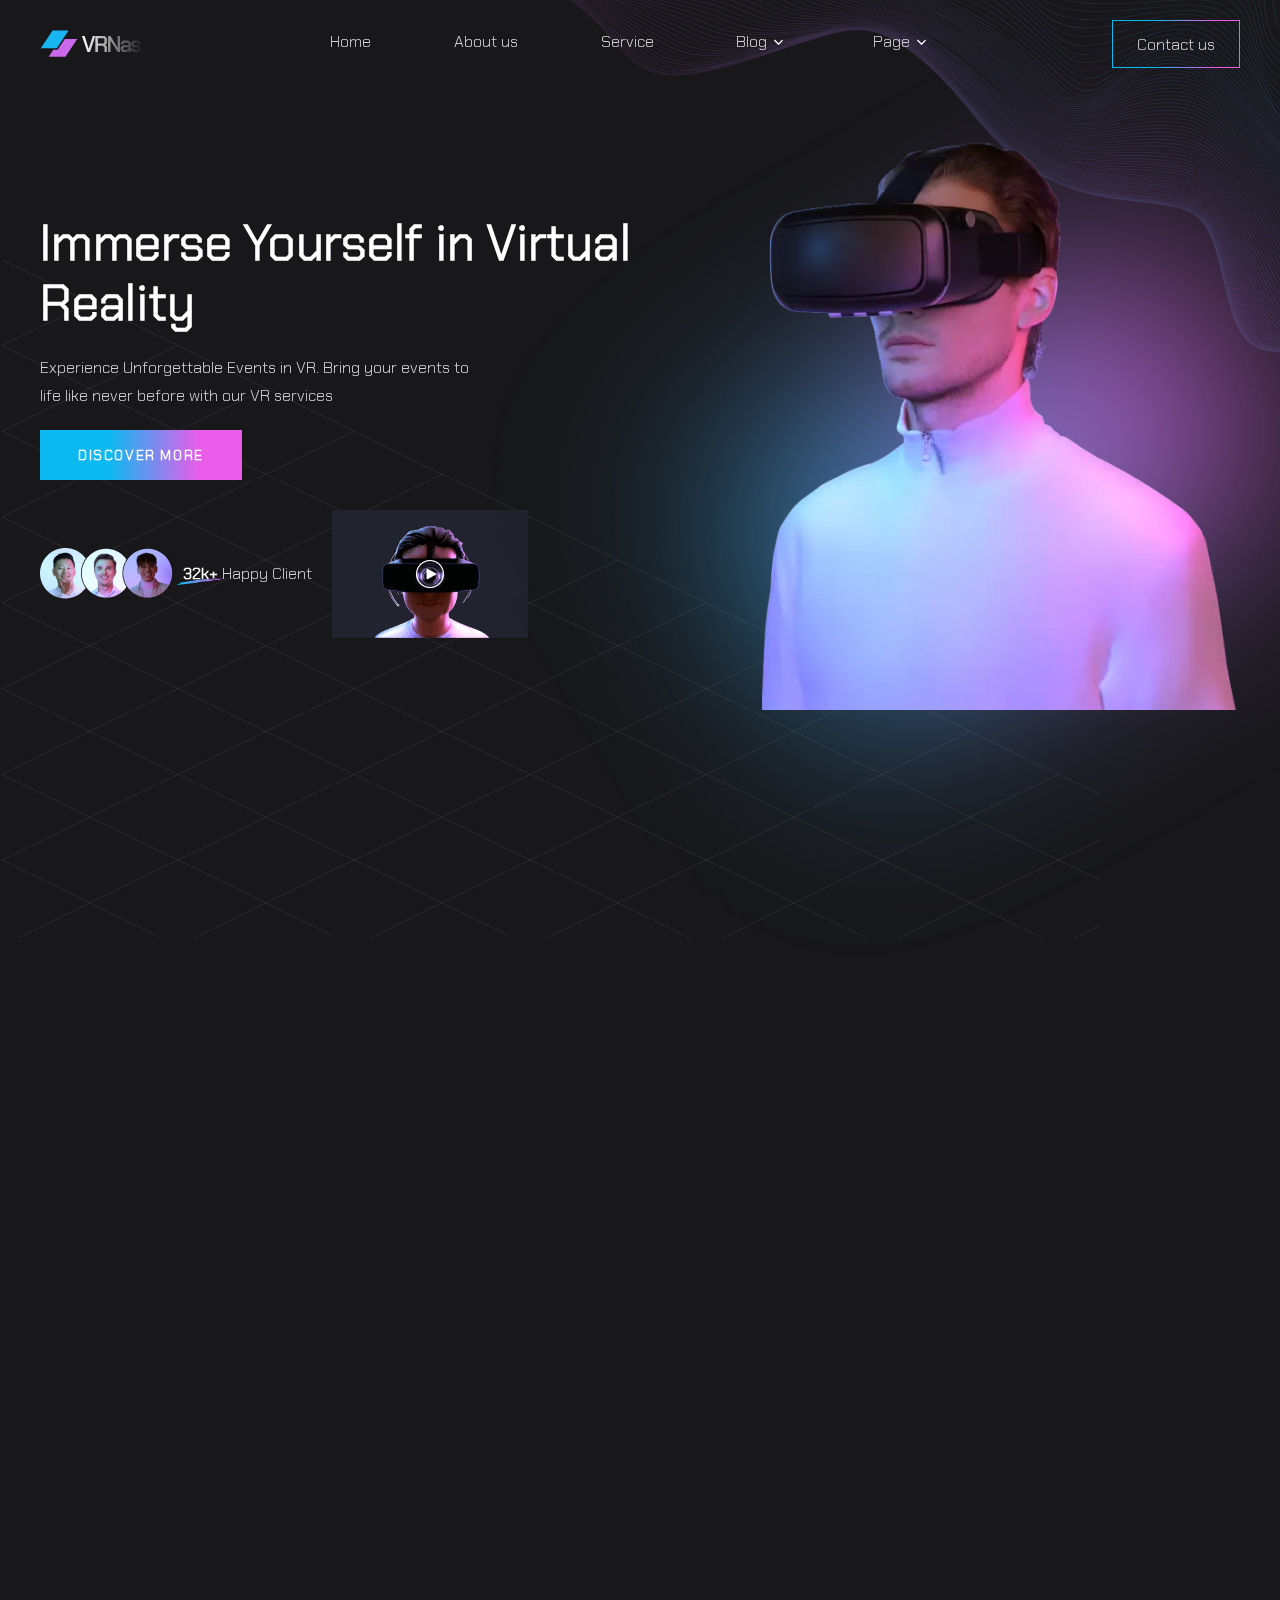
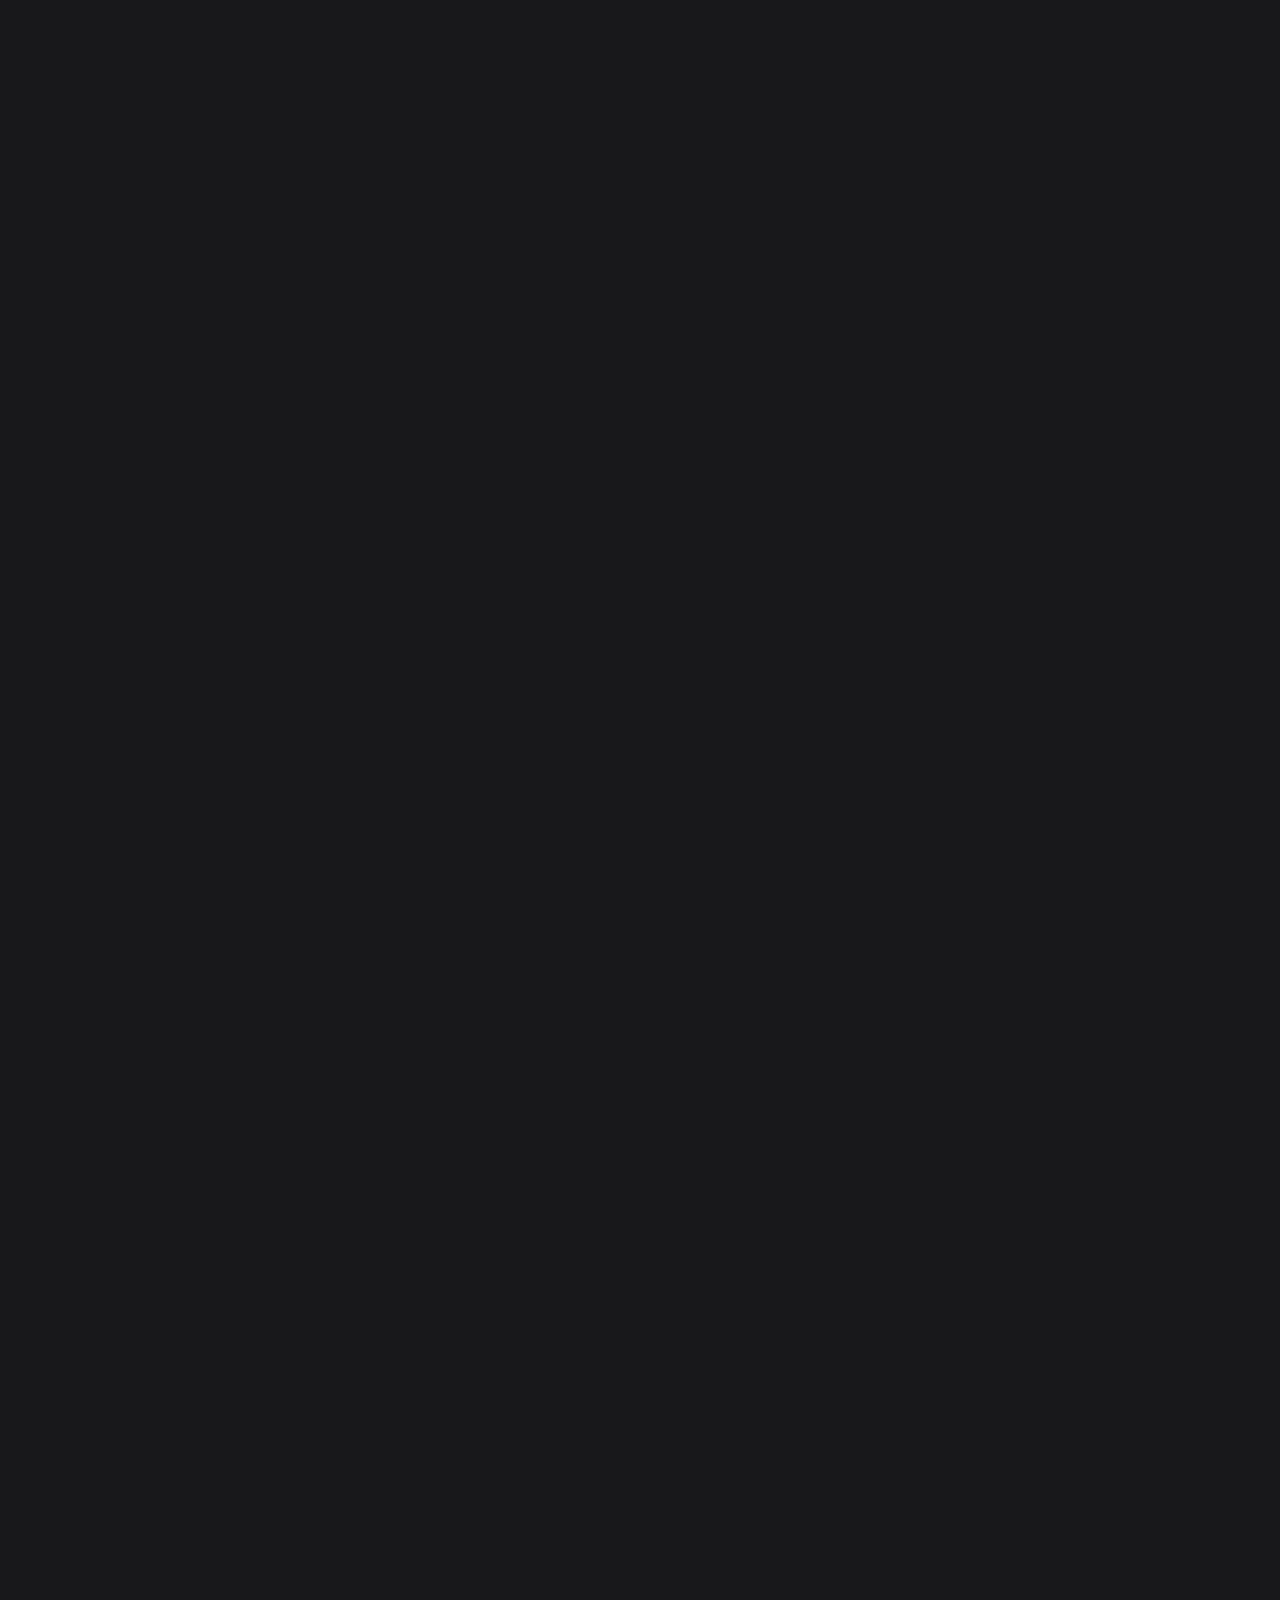
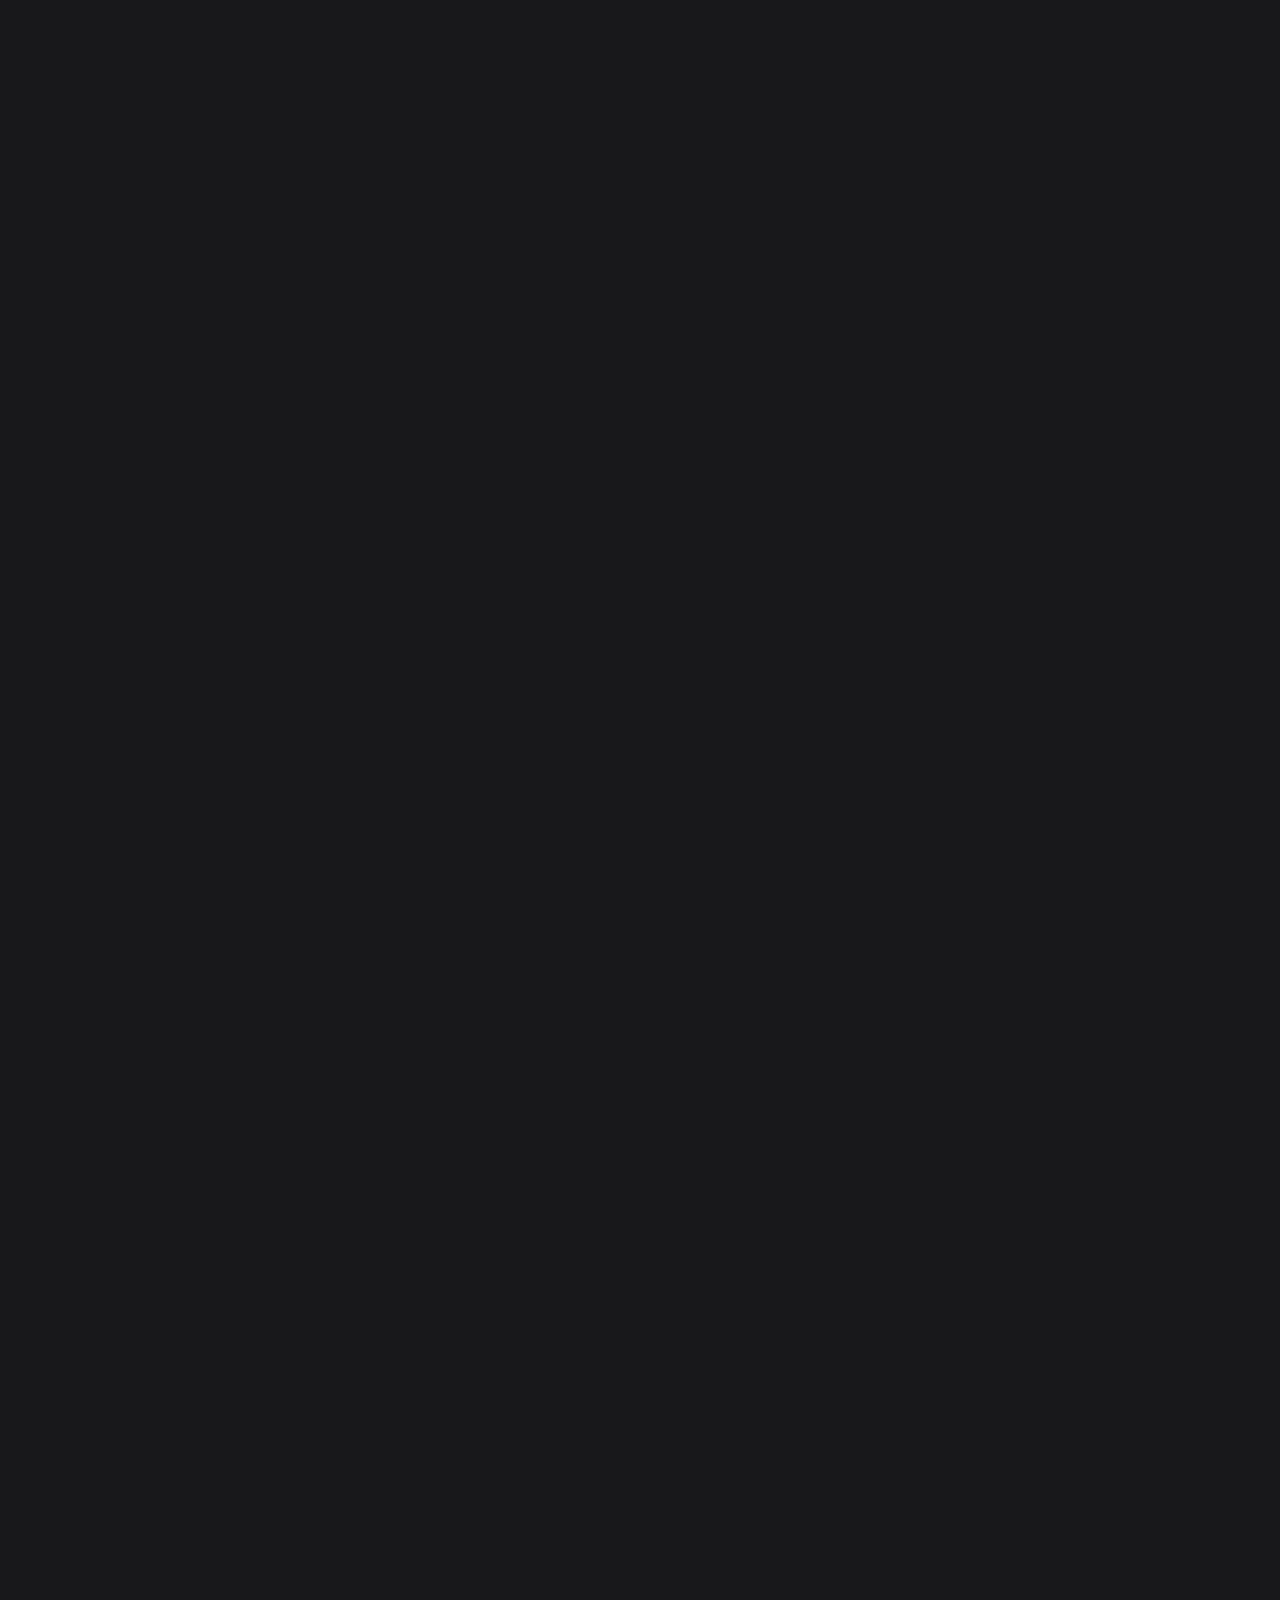
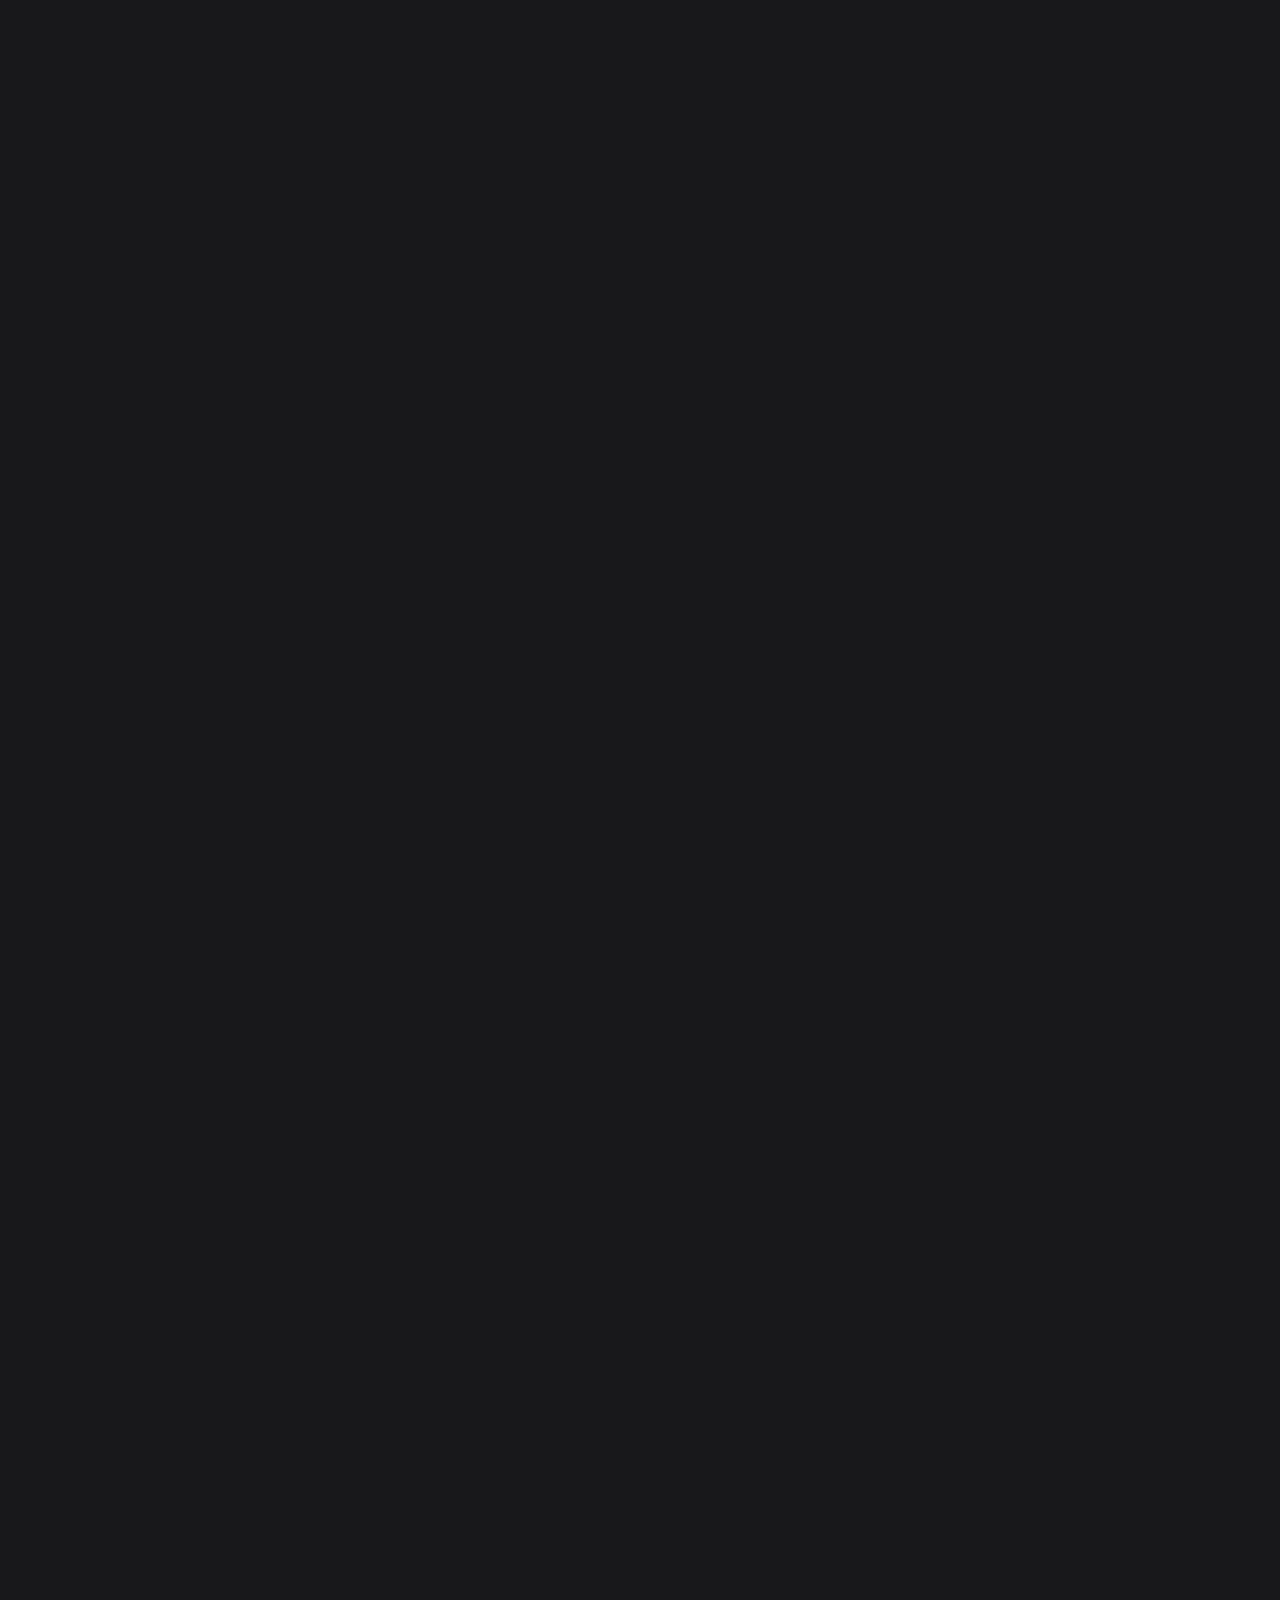
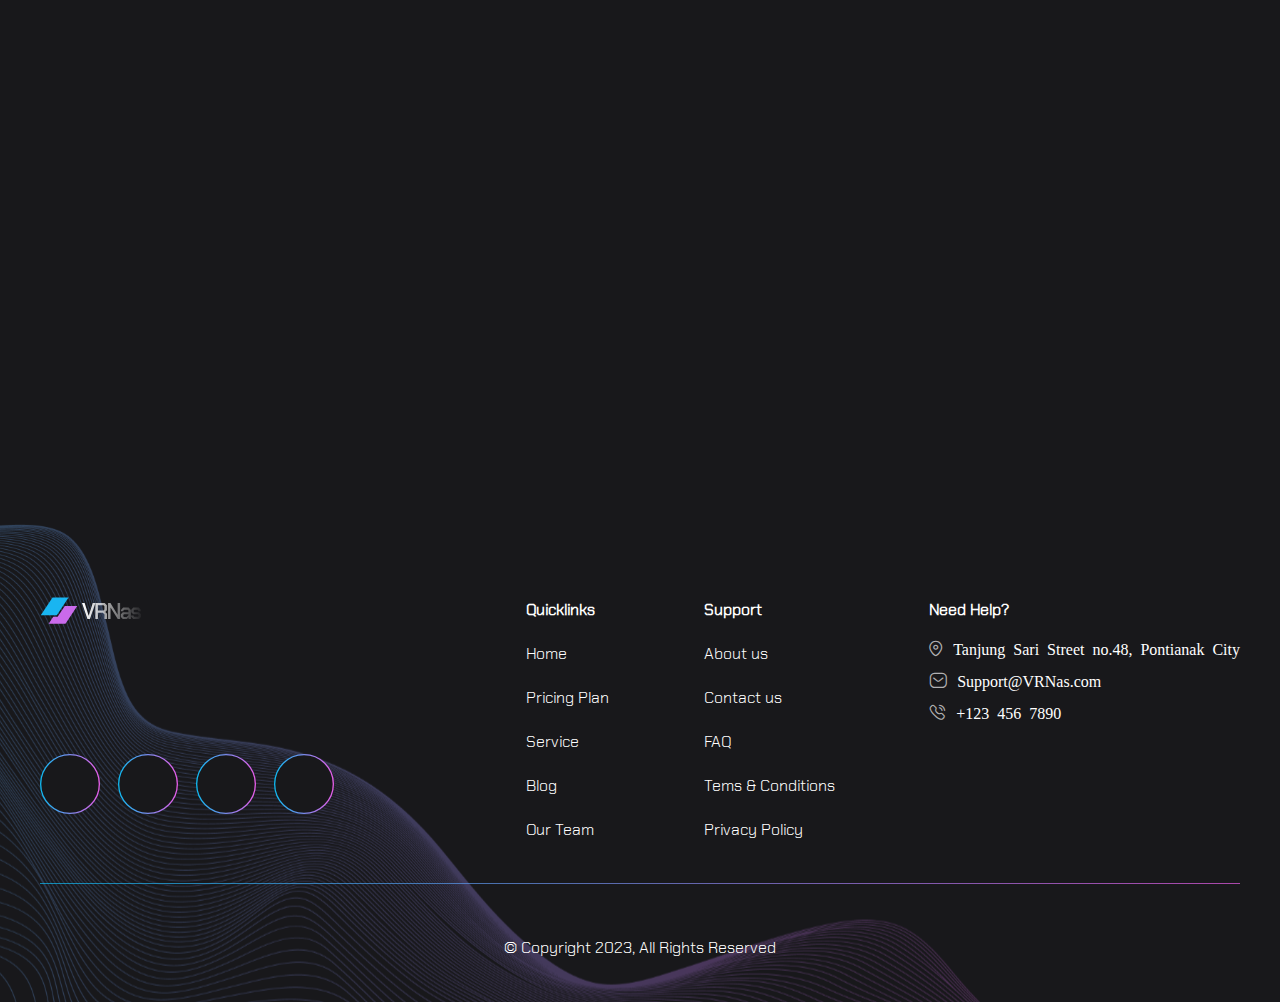
==== commit 5e910c3d: "Add files via upload" ====
--- a/index.html
+++ b/index.html
@@ -5,8 +5,8 @@
     <meta http-equiv="X-UA-Compatible" content="IE=edge" />
     <meta name="viewport" content="width=device-width, initial-scale=1.0" />
     <meta name="description" content="Сайт про очки-виртуальная реальность" />
-    <link rel="stylesheet" href="./css/critical.css" />
-
+    <!-- <link rel="preload" href="./css/critical.css" /> -->
+    <link rel="stylesheet" href="./css/style.min.css" />
     <title>VRNas | Immerse Yourself in Virtual Reality</title>
   </head>
   <body>
@@ -838,16 +838,6 @@
         </div>
       </footer>
     </div>
-    <!-- <link rel="preload" href="./css/style.min.css" as="style" onload="this.onload=null;this.rel='stylesheet'" />
-    <link rel="preload" href="./css/icon.css" as="style" onload="this.onload=null;this.rel='stylesheet'" />
-    <link
-      rel="preload"
-      href="https://cdn.jsdelivr.net/npm/swiper@9/swiper-bundle.min.css"
-      as="style"
-      onload="this.onload=null;this.rel='stylesheet'" /> -->
-    <!-- <noscript><link rel="stylesheet" href="./css/style.min.css" /></noscript>
-    <noscript><link rel="stylesheet" href="./css/icon.css" /></noscript>
-    <noscript><link rel="stylesheet" href="https://cdn.jsdelivr.net/npm/swiper@9/swiper-bundle.min.css" /></noscript> -->
 
     <script>
       function asyncCSS(href) {
--- a/css/style.min.css
+++ b/css/style.min.css
@@ -1,3 +1,3 @@
-*{padding:0;margin:0;border:0}*,*:before,*:after{box-sizing:border-box}:focus,:active{outline:none}a:focus,a:active{outline:none}nav,footer,header,aside{display:block}html,body{height:100%;width:100%;font-size:16px;line-height:1;font-family:Arial, Helvetica, sans-serif;-ms-text-size-adjust:100%;-moz-text-size-adjust:100%;-webkit-text-size-adjust:100%}input,button,textarea{font-family:inherit}input::-ms-clear{display:none}button{cursor:pointer}button::-moz-focus-inner{padding:0;border:0}a,a:visited{text-decoration:none}a:hover{text-decoration:none}ul li{list-style:none}img{vertical-align:top}h1,h2,h3,h4,h5,h6{font-size:inherit;font-weight:400}@font-face{font-family:'Chakra Petch';src:url("../fonts/ChakraPetch-Bold.ttf") format("truetype"),url("../fonts/ChakraPetch-Bold.woff") format("woff");font-weight:normal;font-style:normal;font-display:swap}@font-face{font-family:'Chakra Petch';src:url("../fonts/ChakraPetch-Regular.ttf") format("truetype"),url("../fonts/ChakraPetch-Regular.woff") format("woff");font-weight:normal;font-style:normal;font-display:swap}@font-face{font-family:'Chakra Petch';src:url("../fonts/ChakraPetch-Medium.ttf") format("truetype"),url("../fonts/ChakraPetch-Medium.woff") format("woff");font-weight:normal;font-style:normal;font-display:swap}@font-face{font-family:'Chakra Petch';src:url("../fonts/ChakraPetch-SemiBold.ttf") format("truetype"),url("../fonts/ChakraPetch-SemiBold.woff") format("woff");font-weight:normal;font-style:normal;font-display:swap}@font-face{font-family:'Chakra Petch';src:url("../fonts/ChakraPetch-Light.ttf") format("truetype"),url("../fonts/ChakraPetch-Light.woff") format("woff");font-weight:normal;font-style:normal;font-display:swap}body{font-family:'Chakra Petch', sans-serif, Arial, Helvetica, sans-serif;font-size:16px;font-weight:600;color:#fff;background:#18181b;font-display:swap}.hidden{display:none}.wrapper{min-height:100%;display:flex;flex-direction:column;overflow:hidden;background:url("../img/svg/bg-header.svg") top right no-repeat}.wrapper>main{flex:1 1 auto}[class*='__container']{max-width:1230px;margin:0px auto;padding:0px 15px}input[type='text'],input[type='email'],input[type='tel'],textarea{appearance:none}textarea.input{resize:none;padding:0px 0px}:root{--index: calc(1vw + 1vh)}.btn2{position:relative;display:inline-flex;justify-content:center;align-items:center;cursor:pointer;min-height:48px;color:#d1d1d1;background:transparent;font-size:inherit;padding:12px 24px;border:1px solid transparent;border-image:linear-gradient(90deg, #0cbaf1 34%, #e95ce9 79%, #e95ce9 80%);border-image-slice:1;z-index:10;transition:all 0.2s ease 0s}.btn2::before{content:'';position:absolute;top:0;left:0;width:100%;height:100%;background:linear-gradient(0deg, #e95ce9 0%, #0cbaf1 64%);opacity:0;z-index:-1;transition:all 0.3s ease 0s}.btn2:hover::before{opacity:1}.btn2:hover{color:#fff}[data-simplebar]{position:relative;flex-direction:column;flex-wrap:wrap;justify-content:flex-start;align-content:flex-start;align-items:flex-start}.simplebar-wrapper{overflow:hidden;width:inherit;height:inherit;max-width:inherit;max-height:inherit}.simplebar-mask{direction:inherit;position:absolute;overflow:hidden;padding:0;margin:0;left:0;top:0;bottom:0;right:0;width:auto !important;height:auto !important;z-index:0}.simplebar-offset{direction:inherit !important;box-sizing:inherit !important;resize:none !important;position:absolute;top:0;left:0;bottom:0;right:0;padding:0;margin:0;-webkit-overflow-scrolling:touch}.simplebar-content-wrapper{direction:inherit;box-sizing:border-box !important;position:relative;display:block;height:100%;width:auto;max-width:100%;max-height:100%;overflow:auto;scrollbar-width:none;-ms-overflow-style:none}.simplebar-content-wrapper::-webkit-scrollbar,.simplebar-hide-scrollbar::-webkit-scrollbar{display:none;width:0;height:0}.simplebar-content:before,.simplebar-content:after{content:' ';display:table}.simplebar-placeholder{max-height:100%;max-width:100%;width:100%;pointer-events:none}.simplebar-height-auto-observer-wrapper{box-sizing:inherit !important;height:100%;width:100%;max-width:1px;position:relative;float:left;max-height:1px;overflow:hidden;z-index:-1;padding:0;margin:0;pointer-events:none;flex-grow:inherit;flex-shrink:0;flex-basis:0}.simplebar-height-auto-observer{box-sizing:inherit;display:block;opacity:0;position:absolute;top:0;left:0;height:1000%;width:1000%;min-height:1px;min-width:1px;overflow:hidden;pointer-events:none;z-index:-1}.simplebar-track{z-index:1;position:absolute;right:0;bottom:0;pointer-events:none;overflow:hidden}[data-simplebar].simplebar-dragging{pointer-events:none;-webkit-touch-callout:none;user-select:none}[data-simplebar].simplebar-dragging .simplebar-content{pointer-events:none;-webkit-touch-callout:none;user-select:none}[data-simplebar].simplebar-dragging .simplebar-track{pointer-events:all}.simplebar-scrollbar{position:absolute;left:0;right:0;min-height:10px}.simplebar-scrollbar:before{position:absolute;content:'';background:black;border-radius:7px;left:2px;right:2px;opacity:0;transition:opacity 0.2s 0.5s linear}.simplebar-scrollbar.simplebar-visible:before{opacity:0.5;transition-delay:0s;transition-duration:0s}.simplebar-track.simplebar-vertical{top:0;width:11px}.simplebar-scrollbar:before{top:2px;bottom:2px;left:2px;right:2px}.simplebar-track.simplebar-horizontal{left:0;height:11px}.simplebar-track.simplebar-horizontal .simplebar-scrollbar{right:auto;left:0;top:0;bottom:0;min-height:0;min-width:10px;width:auto}[data-simplebar-direction='rtl'] .simplebar-track.simplebar-vertical{right:auto;left:0}.simplebar-dummy-scrollbar-size{direction:rtl;position:fixed;opacity:0;visibility:hidden;height:500px;width:500px;overflow-y:hidden;overflow-x:scroll;-ms-overflow-style:scrollbar !important}.simplebar-dummy-scrollbar-size>div{width:200%;height:200%;margin:10px 0}.simplebar-hide-scrollbar{position:fixed;left:0;visibility:hidden;overflow-y:scroll;scrollbar-width:none;-ms-overflow-style:none}.header{position:fixed;top:0;left:0;width:100%;z-index:50}.header::before{content:'';position:absolute;top:0;left:0;width:100%;height:100%;background-color:rgba(37,37,50,0.7);backdrop-filter:blur(10px);transition:all 0.5s ease 0s;opacity:0}.header__container{display:flex;justify-content:space-between;align-items:center;flex-wrap:wrap;padding-top:20px;padding-bottom:20px}.header__logo{position:relative;z-index:110;padding-right:10px;cursor:pointer}.header__menu{position:relative;z-index:100}.header__btn{display:flex;align-items:center;gap:30px}.header._header-scroll .header__container{padding-top:0.625rem;padding-bottom:0.625rem}.header._header-scroll::before{opacity:1}.menu__list{display:flex;gap:calc((var(--index) * 3.8));padding-bottom:5px}.menu__spoller{display:flex;align-items:center;position:relative}.menu__submenu{max-height:0;width:150px;overflow:hidden;transition:all 0.2s ease-out;z-index:50;padding:0 15px;background:linear-gradient(#252532, #252532) 50% 50%/calc(100% - 2px) calc(100% - 2px) no-repeat,linear-gradient(90deg, rgba(255,255,255,0.3) 0, transparent 100%)}@media (min-width: 769px){.menu__submenu{position:absolute;top:100%;left:50%;transform:translateX(-50%)}}.menu__link{font-family:'Chakra Petch';font-weight:300;line-height:175%;color:#d1d1d1;transition:all 0.2s;white-space:nowrap}.menu__link:hover{color:#fff;transition:all 0.2s}.menu__arrow{padding:7px;cursor:pointer;transition:all 0.3s}.menu__arrow.open{transform:rotate(180deg)}.submenu__item{margin-top:15px;margin-bottom:15px}.submenu__link{font-size:16px;font-weight:300;color:#d1d1d1;transition:all 0.2s}.submenu__link:hover{color:#fff}.icon-arrow-down:before{content:'\e900';color:#d1d1d1;font-size:6px;display:block;transition:all 0.2s}.icon-arrow-down:hover::before{color:#fff}.btn-header{position:relative;display:inline-flex;justify-content:center;align-items:center;cursor:pointer;min-height:48px;color:#d1d1d1;background:transparent;font-size:inherit;padding:12px 24px;border:1px solid transparent;border-image:linear-gradient(90deg, #0cbaf1 34%, #e95ce9 79%, #e95ce9 80%);border-image-slice:1;z-index:10;transition:all 0.2s ease 0s}.btn-header::before{content:'';position:absolute;top:0;left:0;width:100%;height:100%;background:linear-gradient(0deg, #e95ce9 0%, #0cbaf1 64%);opacity:0;z-index:-1;transition:all 0.3s ease 0s}.btn-header:hover::before{opacity:1}.btn-header:hover{color:#fff}.icon-menu{display:none}@media (max-width: 769px){.icon-menu{display:inline-block;position:relative;width:50px;height:46px;cursor:pointer;z-index:100;background-color:transparent;background-image:radial-gradient(circle at 100% 100%, transparent 0, #0db9f0 0, #0db9f0 1px, transparent 1px),linear-gradient(to right, #0db9f0, #e85ce9),radial-gradient(circle at 0 100%, transparent 0, #e85ce9 0, #e85ce9 1px, transparent 1px),linear-gradient(to bottom, #e85ce9, #e95de9),radial-gradient(circle at 0 0, transparent 0, #e95de9 0, #e95de9 1px, transparent 1px),linear-gradient(to left, #e95de9, #0cb9f0),radial-gradient(circle at 100% 0, transparent 0, #0cb9f0 0, #0cb9f0 1px, transparent 1px),linear-gradient(to top, #0cb9f0, #0db9f0);background-size:1px 1px,calc(100% - 2px) 1px,1px 1px,1px calc(100% - 2px);background-position:top left, top center, top right, center right,- bottom right, bottom center, bottom left, center left;background-repeat:no-repeat}.icon-menu span,.icon-menu::before,.icon-menu::after{content:'';transition:all 0.3s ease 0s;right:14%;position:absolute;background-color:#ffffff;height:2px}.icon-menu::before{width:60%;top:13px}.icon-menu::after{width:30%;bottom:13px}.icon-menu span{width:45%;top:calc(50% - 1px)}.menu-open .icon-menu span{width:0}.menu-open .icon-menu::before{transform:rotate(-45deg);top:calc(50% - 1px)}.menu-open .icon-menu::after{width:60%;transform:rotate(45deg);bottom:calc(50% - 1px)}}@media (max-width: 769px){.menu__body{position:fixed;width:100%;height:100%;top:0;left:0;left:-100%;overflow:auto;z-index:4;padding:133px 20px 30px 30px;background-color:rgba(37,37,50,0.95);transition:left 0.5s ease}.menu__body._active{left:0}.menu__body._active::before{left:0}}.page{padding-top:140px}.page__advantages{margin-bottom:100px}.page__about{margin-bottom:100px}.page__service{margin-bottom:100px}.page__choose{margin-bottom:100px}.page__started{margin-bottom:150px}.page__testimonial{margin-bottom:100px}.page__pricing{margin-bottom:150px}.page__partners{margin-bottom:0px}.page__articles{margin-bottom:70px}.page__subscribe{margin-bottom:100px}.page__found{margin-bottom:100px}.open{opacity:1}.title{font-weight:600;font-size:50px;line-height:121%;letter-spacing:-0.005em;color:#ffffff;margin-bottom:20px}.subtitle{display:inline-block;font-weight:500;line-height:120%;letter-spacing:0.14em;text-transform:uppercase;background:linear-gradient(90deg, #0cbaf1 0%, #e95ce9 100%);background-clip:text;-webkit-background-clip:text;-webkit-text-fill-color:transparent;margin-bottom:12px}.hero{position:relative}.hero__container{display:flex;align-items:center;gap:32px}.hero__content{margin-bottom:30px}@media (max-width: 768px){.hero__content{margin-bottom:20px}}.hero__text{font-style:normal;font-weight:300;line-height:175%;color:#d1d1d1;max-width:445px;margin-bottom:20px}.hero__action{display:flex}.hero__image{position:relative}.hero__image:before{position:absolute;content:'';width:100%;height:50%;top:60%;left:50%;z-index:-1;background:linear-gradient(98.54deg, rgba(28,196,249,0.8) .72%, rgba(254,105,254,0.8) 90.69%);filter:blur(105px);transform:translate(-50%, -50%) rotate(-30deg)}.hero__image img{object-fit:contain;height:100%;width:100%}@media (max-width: 768px){.hero__image img{height:350px;width:300px}}@media (max-width: 500px){.hero__image img{display:none}}.hero::before{content:'';position:absolute;bottom:-40%;left:0;width:1100px;height:721px;background:url("../img/svg/bg-hero.svg") center no-repeat}.clients{display:flex;align-items:center;padding-right:20px}.clients__list{display:flex;align-items:center;padding-right:10px}.clients__item:not(:last-child){margin-right:-10px}.clients__text span{font-weight:300;color:#d1d1d1;line-height:175%}.underline{font-weight:600 !important;color:#ffffff !important;position:relative}.underline::before{content:'';display:block;position:absolute;bottom:-9%;left:50%;width:100px;height:7px;background:url(../img/svg/underline.svg) center no-repeat;transform:translateX(-50%)}.btn{position:relative;cursor:pointer;display:inline-flex;align-items:center;justify-content:center;min-height:48px;padding:18px 38px;color:#ffffff;background:linear-gradient(90deg, #0cbaf1 34%, #e95ce9 79%, #e95ce9 80%);font-weight:700;font-size:14px;line-height:1;letter-spacing:1.6px;text-transform:uppercase;z-index:2}.btn:before{position:absolute;content:'';top:0;bottom:0;left:0;right:0;opacity:0;background:linear-gradient(90deg, #0cbaf1 0, #e95ce9 100%);filter:blur(25px);transition:all 0.3s;z-index:-1}.btn:hover::before{opacity:1}.advantages{position:relative;z-index:2}.advantages__body{padding:55px 65px;background:linear-gradient(#252532, #252532) 50% 50%/calc(100% - 2px) calc(100% - 2px) no-repeat,linear-gradient(90deg, rgba(255,255,255,0.3) 0, transparent 100%)}.advantages__content{display:flex;-webkit-box-align:center;-ms-flex-align:center;flex-wrap:wrap;align-items:stretch}.advantages__column{padding:0 25px;flex:1 1 33.333%}.advantages__images{width:70px;height:70px;margin-bottom:45px}.advantages__images img{height:100%;width:100%;object-fit:contain}.advantages__title{font-weight:400;font-size:20px;line-height:120%;color:#ffffff;margin-bottom:12px}.advantages__text{font-weight:400;font-size:14px;line-height:200%;color:#d1d1d1}.about__container{display:flex;align-items:center}.about__column{flex:1 1 50%}.about__media{position:relative}.about__image{position:relative;z-index:2}.about__image img{object-fit:contain;height:100%;width:100%;padding-left:20px}@media (max-width: 768px){.about__image img{height:350px;width:300px}}@media (max-width: 500px){.about__image img{display:none}}.about__image::after{content:'';position:absolute;bottom:0;left:0;background-color:#252532;width:66%;height:76%;z-index:-3;opacity:0.6}.about__image::before{content:'';position:absolute;z-index:-2;top:60%;left:50%;width:100%;height:50%;background:linear-gradient(98.54deg, rgba(28,196,249,0.8) .72%, rgba(254,105,254,0.8) 90.69%);filter:blur(105px);border-radius:88% 12% 88% 12%/20% 37% 63% 80%;transform:translate(-50%, -50%) rotate(-30deg)}.about__action{position:absolute;bottom:-5%;right:10%;z-index:2}.about__text{font-weight:300;line-height:175%;color:#d1d1d1;margin-bottom:20px}.about__list{margin-bottom:20px}.about__item{position:relative;font-weight:400;line-height:175%;color:#ffffff;padding-left:30px;background:url("../img/svg/check-box.svg") left center no-repeat}.about__item:not(:last-child){margin-bottom:10px}.service__content{display:flex;flex-wrap:wrap}.top-service{display:flex;align-items:center;gap:20px;margin-bottom:30px}.top-service__column:first-child{flex:0 0 45%}.top-service__column:last-child{flex:0 1 55%}.top-service__text{font-weight:300;line-height:175%;color:#d1d1d1}.card-service{position:relative;flex:0 0 33.333%;margin-bottom:20px;padding:0px 10px}@media (min-width: 990px){.card-service:nth-child(2){top:50px}.card-service:nth-child(3){top:100px}.card-service:nth-child(5){top:50px}.card-service:nth-child(6){top:100px}}@media (min-width: 768px) and (any-hover: hover){.card-service:hover .card-service__link{opacity:0.9;visibility:visible}}@media (min-width: 769px) and (any-hover: hover){.card-service:hover .card-service__btn{transform:translateY(-50%)}}.card-service .open.card-service__top{display:flex}.card-service .open.card-service__top::after{content:'-';position:absolute;top:50%;right:7%;color:#d1d1d1;font-size:40px;transform:translate(-50%, -50%)}.card-service__body{position:relative;height:100%;padding:38px 32px;cursor:pointer;background:linear-gradient(#252532, #252532) 50% 50%/calc(100% - 2px) calc(100% - 2px) no-repeat,linear-gradient(90deg, rgba(255,255,255,0.3) 0, transparent 100%);transition:all 0.3s}.card-service__body::after{position:absolute;content:'';width:100%;height:100%;top:0;left:0;border:1px solid transparent;border-image:linear-gradient(90deg, #0cbaf1 34%, #e95ce9 79%, #e95ce9 80%);border-image-slice:1;opacity:0;transition:all 0.3s ease 0s}@media (min-width: 769px) and (any-hover: hover){.card-service__body:hover::after{opacity:1}}.card-service__top{margin-bottom:12px}.card-service__image{width:48px;height:48px;margin-bottom:60px}.card-service__image img{height:100%;width:100%;object-fit:contain}.card-service__title{font-weight:400;font-size:20px;line-height:1.2;color:#ffffff}.card-service__text{font-weight:400;font-size:14px;line-height:200%;color:#d1d1d1}.card-service__link{position:absolute;display:flex;justify-content:center;align-items:flex-end;top:0;left:0;opacity:0;visibility:hidden;background:linear-gradient(180deg, rgba(37,37,50,0) 0%, rgba(37,37,50,0.91) 53.06%, #252532 100%);width:calc(100% - 2px);height:calc(100% - 2px);transition:all 0.3s;z-index:50}.card-service__btn{position:relative;display:inline-flex;justify-content:center;align-items:center;cursor:pointer;min-height:48px;color:#ffffff;font-weight:600;font-size:18px;text-transform:uppercase;letter-spacing:2px;padding:12px 24px;border:1px solid transparent;border-image:linear-gradient(90deg, #0cbaf1 34%, #e95ce9 79%, #e95ce9 80%);border-image-slice:1;transition:all 0.3s ease 0s}.card-service__btn::before{content:'';position:absolute;top:0;left:0;width:100%;height:100%;background:linear-gradient(90deg, #0cbaf1 34%, #e95ce9 79%, #e95ce9 80%);opacity:0;transition:all 0.3s ease 0s;z-index:-1}@media (min-width: 768px) and (any-hover: hover){.card-service__btn:hover::before{opacity:1}}.choose__container{display:flex;align-items:center}.choose__column{flex:1 1 50%}.choose__content{padding-right:20px;max-width:540px}.choose__media{position:relative}.choose__image{position:relative;z-index:2}.choose__image img{object-fit:contain;width:100%;height:100%}@media (max-width: 768px){.choose__image img{height:350px;width:300px}}@media (max-width: 500px){.choose__image img{height:250px;width:200px;text-align:center}}.choose__image::after{content:'';position:absolute;bottom:0;left:70px;background-color:#252532;width:66%;height:76%;z-index:-3;opacity:0.6}.choose__image::before{content:'';position:absolute;z-index:-2;top:60%;left:50%;width:100%;height:50%;background:linear-gradient(98.54deg, rgba(28,196,249,0.8) .72%, rgba(254,105,254,0.8) 90.69%);filter:blur(105px);border-radius:88% 12% 88% 12%/20% 37% 63% 80%;transform:translate(-50%, -50%) rotate(-30deg)}.choose__action{position:absolute;bottom:-5%;right:10%;z-index:2}.choose-spollers__item:not(:last-child){margin-bottom:20px}.choose-spollers__btn{display:flex;align-items:center;border-bottom:1px solid rgba(255,255,255,0.35);padding-bottom:10px}.choose-spollers__btn span{cursor:pointer;margin-left:auto}.choose-spollers__btn span::before{transition:all 0.4s}.choose-spollers__btn span.open::before{transform:rotate(-180deg)}.choose-spollers__title{flex:1 1 100%;text-align:left;font-weight:500;font-size:20px;line-height:1.6;color:#ffffff;background:transparent;border:none;transition:all 0.3s;padding-right:7px}.choose-spollers__title:hover{color:#d1d1d1}.choose-spollers__text{max-height:0;opacity:0;overflow:hidden;padding:0;transition:all 0.3s ease-out;will-change:max-height;box-sizing:content-box;font-weight:400;line-height:1.6;color:#d1d1d1}.choose-spollers__text.open{padding:10px 0;opacity:1}.started__top{max-width:797px;margin:0 auto;text-align:center;margin-bottom:40px}.started__btnWrapper{text-align:center}.video{margin-bottom:30px}.video__body{cursor:pointer;border-radius:14px;overflow:hidden;position:relative;padding-bottom:43.5%;min-height:250px}.video__body::before{content:'';pointer-events:none;position:absolute;z-index:2;top:50%;left:50%;transform:translate(-50%, -50%);background:url(../img/svg/Button-play.svg) center/contain no-repeat;width:100px;height:100px;transition:transform 0.2s ease 0s}.video__body iframe{position:absolute;top:0;left:0;width:100%;height:100%;z-index:3}@media (any-hover: hover){.video__body:hover::before{transform:translate(-50%, -50%) scale(1.2)}}@media (any-hover: hover){.video__body img:hover{transform:scale(1.1)}}.video__image{position:absolute;top:0;left:0;width:100%;height:100%;object-fit:cover;transition:transform 0.3s ease 0s}.video__image.playing{transition:all 0.8s ease 0s;opacity:0;visibility:hidden}.video__image img{transition:transform 0.3s ease 0s}.video__info{padding:2.5rem 1.875rem 6.25rem;pointer-events:none;position:absolute;top:0;left:0;width:100%;height:100%}.video__info.playing{transition:all 0.8s ease 0s;opacity:0;visibility:hidden}.video__tag{display:inline-block;padding:5px 10px;margin-bottom:10px;background:rgba(255,255,255,0.3);border-radius:16px;font-weight:500;font-size:14px;text-align:center;color:#ffffff}.video__title{font-weight:500;font-size:36px;line-height:122%;letter-spacing:-0.02em;color:#ffffff}.video__bottom{pointer-events:none;position:absolute;bottom:0;left:0;width:100%;padding:0 20px 20px;display:flex;align-items:center;gap:15px}.video__bottom.playing{transition:all 0.8s ease 0s;opacity:0;visibility:hidden}.video__play{flex:0 0 12px;width:12px;height:14px;background:url(../img/svg/Play.svg) center/contain no-repeat}.video__line{flex:1 1 auto;height:8px;background-color:rgba(255,255,255,0.3);border-radius:4px;position:relative}.video__line::before{content:'';position:absolute;top:0;left:0;width:10%;height:100%;background-color:rgba(255,255,255,0.5);border-radius:4px}.testimonial__container{position:relative}.testimonial__top{position:absolute;top:10%;left:50%;z-index:2;width:100%;text-align:center;transform:translateX(-50%)}.testimonial__body{display:flex;justify-content:center;align-items:center;flex-wrap:wrap;position:relative}.testimonial__img{max-width:1200px;max-height:1200px}.testimonial__img img{max-width:100%;height:100%;object-fit:contain}.testimonial__clients{flex:1 1 100%}.client{position:absolute;display:flex;align-items:center;transition:all 0.3s}.client__btn{position:relative;width:80px;height:80px;background:url("../img/svg/client-bg.svg") center/cover no-repeat}.client__btn::before{content:'';position:absolute;background:url("../img/svg/client-bg-hover.svg") center/cover no-repeat;top:0;left:0;width:100%;height:100%;opacity:0;transition:all 0.3s}@media (any-hover: hover){.client__btn:hover::before{opacity:1}}.client__img{z-index:2;border-radius:50%;width:50px;height:50px;border:1px solid #18181b}.client__body{font-size:12px;font-weight:400;line-height:167%;overflow:hidden;z-index:20;transition:all 0.3s;-webkit-transition:all 0.3s;-moz-transition:all 0.3s;-ms-transition:all 0.3s;-o-transition:all 0.3s;will-change:height;width:18.75rem;padding:1.125rem 1.125rem 1.125rem 1.4375rem;opacity:0;background-image:url("../img/recal-bg.webp");background-repeat:no-repeat;background-size:100% 100%}.client__body.open{opacity:1}.client__text{color:#d1d1d1;margin-bottom:7px}.client__name{color:#ffffff}.client1{top:34%;left:4%;transition:all 0.4s;-webkit-transition:all 0.4s;-moz-transition:all 0.4s;-ms-transition:all 0.4s;-o-transition:all 0.4s}.client2{top:25%;right:0;transition:all 0.4s;-webkit-transition:all 0.4s;-moz-transition:all 0.4s;-ms-transition:all 0.4s;-o-transition:all 0.4s}.client3{bottom:7%;left:51%;transition:all 0.4s;-webkit-transition:all 0.4s;-moz-transition:all 0.4s;-ms-transition:all 0.4s;-o-transition:all 0.4s}.client4{bottom:30%;right:22%;transition:all 0.4s;-webkit-transition:all 0.4s;-moz-transition:all 0.4s;-ms-transition:all 0.4s;-o-transition:all 0.4s}.pricing__top{margin-bottom:50px}.pricing__text{max-width:600px;font-weight:300;line-height:175%;color:#d1d1d1}.pricing__content{position:relative}.pricing__content::before{content:'';position:absolute;top:50%;right:-10%;width:70%;height:50%;background:linear-gradient(98.54deg, rgba(28,196,249,0.8) .72%, rgba(254,105,254,0.8) 90.69%);filter:blur(105px);transform:rotate(-20deg) translateY(-50%)}.pricing__body{display:flex;background:linear-gradient(#252532, #252532) 50% 50%/calc(100% - 2px) calc(100% - 2px) no-repeat,linear-gradient(90deg, rgba(255,255,255,0.3) 0, transparent 100%);position:relative;z-index:5}.pricing__column:first-child{position:relative;flex:0 1 70%;padding:55px 40px 55px 40px}.pricing__column:first-child::after{position:absolute;content:'';width:2px;height:90%;top:50%;right:5%;transform:translateY(-50%);background-color:#fff;opacity:0.1}.pricing__column:nth-child(2){flex:0 1 30%;align-self:flex-end;justify-content:flex-end}.pricing__image{max-width:360px;max-height:520px}.pricing__image img{width:100%;height:100%;object-fit:contain}.item-pricing{display:flex}.item-pricing:not(:last-child){margin-bottom:32px}.item-pricing__icon{margin-right:10px}.item-pricing__content{max-width:580px}.item-pricing__title{font-weight:400;font-size:18px;color:#ffffff;margin-bottom:12px}.item-pricing__text{line-height:175%;color:#b0b0b2}.price-pricing{position:absolute;bottom:-10%;right:15%;background:#252532;padding:20px 70px;display:flex;align-items:center;flex-direction:column;border:1px solid transparent;border-image:linear-gradient(90deg, #0cbaf1, #e95ce9) 0% 100%;border-image-slice:1;background-repeat:no-repeat}.price-pricing__top{font-weight:500;font-size:14px;line-height:143%;color:#d1d1d1;margin-bottom:5px}.price-pricing__value{font-weight:600;font-size:60px;line-height:110%;color:#ffffff;margin-bottom:14px}.price-pricing__link{margin-bottom:10px}.price-pricing__description{font-weight:400;font-size:12px;line-height:176%;text-align:center;color:#b0b0b2}.partners__top{max-width:797px;margin:0 auto;text-align:center;margin-bottom:40px}.partners__image{max-width:100%;width:100%;height:100%;object-fit:contain}.partners__content{position:relative}.partner{position:absolute}.partner__image{display:flex;align-items:center;justify-content:center;width:100px;height:100px;padding:14px;background:url("../img/svg/partner-bg.svg") center/cover no-repeat;animation:size ease 8s infinite}.partner__image img{width:100%;height:100%;object-fit:contain}@keyframes size{0%{transform:scale(1)}40%{transform:scale(0.9)}70%{transform:scale(1.1)}100%{transform:scale(1)}}.partner1{top:52%;left:2%;animation:size ease 8s infinite}.partner2{top:26%;left:9%;animation:size ease 6s infinite}.partner3{top:7%;left:28%;animation:size ease 8s infinite}.partner4{top:6%;left:57%;animation:size ease 6s infinite}.partner5{top:26%;left:81%;animation:size ease 8s infinite}.partner6{top:52%;left:87%;animation:size ease 6s infinite}.articles__top{display:flex;align-items:center;justify-content:space-between;margin-bottom:40px}.articles__title{font-weight:600;font-size:28px;letter-spacing:-0.005em;color:#ffffff;margin-bottom:30px}.articles__content{gap:60px}@media (min-width: 990px){.articles__content{display:flex}}.articles__column{min-width:0}.articles__column:first-child{flex:0 0 55%}.articles__column:last-child{flex:0 0 45%;position:relative}.articles__column:last-child:before{position:absolute;width:200%;height:565px;left:-20%;bottom:0;right:0;content:'';background:linear-gradient(#252532, #252532) 50% 50%/calc(100% - 2px) calc(100% - 2px) no-repeat,linear-gradient(90deg, rgba(255,255,255,0.3) 0, transparent 100%);z-index:-1}.top-articles__btn{padding:12px 40px}.top-articles__btn_mobile{margin-top:30px}@media (min-width: 990px){.top-articles__btn_mobile{display:none}}.slider-articles{padding-bottom:50px}.slider-articles__pagination{display:flex;justify-content:center;gap:4px}.swiper-pagination-bullet{cursor:pointer;flex:0 0 12px;height:3px;background:#fff;border-radius:32px;transition:all 0.3s ease 0s}.slide{position:relative;display:flex;flex-direction:column;justify-content:flex-end;min-height:26.375rem}.slide__img{vertical-align:top;position:absolute;width:100%;height:100%;top:0;left:0;object-fit:cover}.slide__description{position:relative;z-index:5;padding:20px}.slide__row{display:flex;align-items:center}.slide__tag{margin-bottom:10px;display:inline-block}.slide__title{max-width:400px;font-weight:600;font-size:32px;line-height:1.3;letter-spacing:-0.005em;color:#ffffff;transition:all 0.3s}.slide__title:hover{color:#d1d1d1}.tag-articles{display:inline-block;font-weight:500;font-size:14px;line-height:1.4;color:#ffffff;padding:2px 10px;background:rgba(255,255,255,0.3);border-radius:16px}.btn-articles{position:relative;margin-left:auto;padding:12px;border:1px solid transparent;border-image:linear-gradient(90deg, #0cbaf1 34%, #e95ce9 79%, #e95ce9 80%);border-image-slice:1}.btn-articles::before{content:'';position:absolute;top:0;left:0;width:100%;height:100%;background:linear-gradient(0deg, #e95ce9 0%, #0cbaf1 64%);opacity:0;z-index:-1;transition:all 0.3s ease 0s}.btn-articles:hover::before{opacity:1}.btn-articles:hover{color:#fff}.recent-articles__list{padding-right:50px;height:490px;overflow:auto}.recent-articles__item{display:flex;align-items:center;gap:15px}.recent-articles__item:not(:last-child){margin-bottom:32px}.recent-articles__image{position:relative;flex:0 0 140px;min-height:90px;overflow:hidden;transition:transform 0.5s ease}@media (any-hover: hover){.recent-articles__image:hover img{transform:scale(1.1)}}.recent-articles__image img{vertical-align:top;position:absolute;width:100%;height:100%;top:0;left:0;object-fit:cover;transition:transform 0.3s}.recent-articles__tag{margin-bottom:5px}.recent-articles__text{display:block;font-weight:400;font-size:18px;line-height:23px;color:#ffffff;transition:all 0.3s}.recent-articles__text:hover{color:#d1d1d1}.simplebar-scrollbar{background-color:#fff}.simplebar-scrollbar:before{background:#000;border-radius:7px;opacity:0.5}.simplebar-track{background:rgba(255,255,255,0.12);border-radius:32px;bottom:1.875rem;width:0.125rem !important}.subscribe__body{background:linear-gradient(90deg, #0cbaf1 0, #e95ce9 100%);border-radius:4px;padding:30px 40px}@media (min-width: 990px){.subscribe__body{display:flex;align-items:center;gap:20px}}.subscribe__column{flex:1 1 50%}.subscribe__column:last-child{display:flex;justify-content:flex-end}.subscribe__title{font-weight:600;font-size:40px;line-height:1.45;letter-spacing:-0.005em;color:#ffffff}.subscribe__form{position:relative;width:365px;height:56px;flex:0 1 365px;border-radius:2px;background:rgba(255,255,255,0.07);overflow:hidden}.subscribe__input{width:100%;height:100%;background:transparent;padding:5px 56px 5px 15px;color:#fff}.subscribe__input::placeholder{color:#fff;font-size:14px}.subscribe__input:focus{border:1px solid #515050}.subscribe__btn{position:absolute;top:50%;right:0;transform:translateY(-50%);cursor:pointer;border:0;background:rgba(255,255,255,0.21);padding:22px;transition:all 0.3s}.subscribe__btn img{display:block}.subscribe__btn:hover{background:rgba(255,255,255,0.408)}.found__container{display:flex;align-items:center;justify-content:space-between;gap:20px}.found__text{font-weight:300;line-height:175%;color:#d1d1d1;margin-bottom:40px}.found__image{width:100%;height:100%;object-fit:contain}.footer{position:relative;padding-bottom:40px;padding-top:40px}.footer:after{position:absolute;content:'';left:0;bottom:0;background:url("../img/svg/bg-footer.svg") top right/100% no-repeat;height:490px;width:1000px;z-index:-1}.footer__top{position:relative;display:flex;gap:10px;margin-bottom:50px;padding-bottom:40px}.footer__top:before{content:'';position:absolute;opacity:0.7;height:1px;width:100%;bottom:0;left:0;background:linear-gradient(90deg, #0cbaf1 0, #e95ce9 100%)}.footer__column:first-child{flex:0 1 40%}.footer__column:last-child{flex:0 1 60%}.footer__actions{display:flex;flex-direction:column;justify-content:space-between;height:100%;padding-bottom:30px}.footer__content{display:flex;justify-content:space-between;gap:10px}.icons-footer__list{display:flex;gap:calc(var(--index) / 1.2);align-items:center}.icons-footer__link{background:url("../img/svg/icon-footer-bg.svg") center/cover no-repeat;width:40px;height:40px;padding:30px;display:flex;align-items:center;justify-content:center}.icons-footer__link img{transition:transform 0.3s}@media (any-hover: hover){.icons-footer__link:hover img{transform:scale(1.2)}}.footer-content__title{font-weight:600;line-height:175%;color:#ffffff;margin-bottom:16px}.footer-content__item:not(:last-child){margin-bottom:16px}.footer-content__link{font-weight:300;line-height:175%;color:#ffffff;transition:color 0.3s;display:flex;align-items:center;gap:10px}@media (any-hover: hover){.footer-content__link:hover{color:#d1d1d1}}.foooter__copiright{display:flex;align-items:center;justify-content:center;font-weight:300;line-height:175%;color:#ffffff}@media (max-width: 990px){.card-service{flex:0 1 50%}.menu__list{gap:40px}.testimonial__top{top:0}.testimonial__img{max-width:800px;max-height:800px}.pricing__body{flex-direction:column;gap:20px}.pricing__column:first-child{padding:30px 15px}.pricing__column:first-child::after{position:absolute;content:'';width:90%;height:2px;top:100%;left:50%;transform:translateX(-50%)}.pricing__image{max-width:260px}.price-pricing{right:auto;left:5%;bottom:-6%;padding:20px 40px}.articles__column:first-child{margin-bottom:50px}.top-articles__btn{display:none}.articles__btn_mobile{display:block}.subscribe__body{flex-direction:column}.subscribe__title{text-align:center}.subscribe__column:first-child{margin-bottom:20px}.subscribe__column:last-child{justify-content:center}.footer__top{flex-direction:column}.footer__actions{flex-direction:row}.found__container{flex-wrap:wrap;flex-direction:column}}@media (max-width: 769px){.title{font-size:40px}.hero__container{flex-direction:column}.hero__column:not(:last-child){margin-bottom:30px}.menu__list{flex-direction:column;gap:20px}.menu__link{font-size:24px}.menu__spoller{flex-wrap:wrap}.menu__submenu{flex:1 1 100%}.menu__arrow{margin-left:auto}.advantages__body{padding:20px}.advantages__column{padding-right:10px;flex:1 1 50%}.advantages__column:not(:last-child){margin-bottom:20px}.about__container{flex-direction:column}.about__column:not(:last-child){margin-bottom:50px}.top-service{flex-direction:column;align-items:flex-start}.top-service__column{flex:1 1 100%}.card-service{flex:1 1 100%;padding:0}.card-service__link{opacity:1;visibility:visible;position:relative;display:block;margin-top:10px;background:none;padding-bottom:10px}.card-service__spoller{padding-left:15px;max-height:0;overflow:hidden;transition:all 0.2s ease-out}.card-service__body{padding:0}.card-service__body::after{display:none}.card-service__top{position:relative;width:100%;display:flex;flex-wrap:wrap;align-items:center;gap:20px;padding:15px 20px;margin:0;transition:all 0.3s}.card-service__top:after{content:'+';position:absolute;top:50%;right:7%;color:#d1d1d1;font-size:30px;transform:translate(-50%, -50%)}.card-service__top .card-service__image{margin-bottom:0}.choose__container{flex-direction:column-reverse}.choose__column{flex:1 1 100%}.choose__media{margin-bottom:50px}.testimonial__top{top:-55px}.client__img{width:40px;height:40px}.client__btn{width:60px;height:60px}.partner__image{width:60px;height:60px}.slide__title{font-size:22px}.recent-articles__text{font-size:14px}.recent-articles__image{flex:0 0 80px}.recent-articles__image img{object-fit:contain}.btn-articles{display:none}.subscribe__body{padding:15px}.subscribe__title{font-size:22px}.footer__content{flex-wrap:wrap;gap:30px}.footer__actions{flex-direction:column}.footer__logo{margin-bottom:20px}.icons-footer__link{padding:25px}.found__image{display:none}.pricing__image img{width:180px;height:200px}}@media (max-width: 480px){.btn-header{display:none}.advantages__column{padding:0px;flex:1 1 100%}.choose-spollers__title{font-size:16px}.client__body{padding:14px;line-height:140%;width:14.75rem}.partner__image{width:40px;height:40px}.slide{min-height:16rem}.testimonial__img{max-width:600px;max-height:600px}}@media (max-width: 15000px){.articles__column:last-child{flex-shrink:1}}@media (max-width: 900px){.client2.spollers-parent{transition:all 0.3s;top:16%;transform:translateX(-230%)}.client4.spollers-parent{transition:all 0.3s;transform:translateX(-240%);bottom:20%}.client3.spollers-parent{bottom:3%}}@media (max-width: 800px){.client2.spollers-parent{transition:all 0.3s;transform:translateX(-471%)}.client3.spollers-parent{transition:all 0.3s;bottom:3%;transform:translateX(-190%)}.client4.spollers-parent{transition:all 0.3s;transform:translateX(-376%);bottom:20%}}@media (max-width: 540px){.client1.spollers-parent{transition:all 0.3s;left:0}.client2.spollers-parent{transition:all 0.3s;right:0%;transform:translateX(-400%)}.client3.spollers-parent{transition:all 0.3s;transform:translateX(-270%)}.client4.spollers-parent{transition:all 0.3s;transform:translateX(-350%)}}.animation1{opacity:0;transform:translateX(200px);transition:all 0.9s;-webkit-transform:translateX(200px);-moz-transform:translateX(200px);-ms-transform:translateX(200px);-o-transform:translateX(200px);-webkit-transition:all 0.9s;-moz-transition:all 0.9s;-ms-transition:all 0.9s;-o-transition:all 0.9s}.animation2{opacity:0;transform:translateX(-200px);transition:all 0.9s;-webkit-transform:translateX(-200px);-moz-transform:translateX(-200px);-ms-transform:translateX(-200px);-o-transform:translateX(-200px);-webkit-transition:all 0.9s;-moz-transition:all 0.9s;-ms-transition:all 0.9s;-o-transition:all 0.9s}.animation3{opacity:0;transform:translateY(200px);transition:all 0.9s;-webkit-transform:translateY(200px);-moz-transform:translateY(200px);-ms-transform:translateY(200px);-o-transform:translateY(200px);-webkit-transition:all 0.9s;-moz-transition:all 0.9s;-ms-transition:all 0.9s;-o-transition:all 0.9s}.show{transform:translate(0, 0);opacity:1;transform:translateZ(0);-webkit-transform:translateZ(0);-moz-transform:translateZ(0);-ms-transform:translateZ(0);-o-transform:translateZ(0)}
+*{padding:0;margin:0;border:0}*,*:before,*:after{box-sizing:border-box}:focus,:active{outline:none}a:focus,a:active{outline:none}nav,footer,header,aside{display:block}html,body{height:100%;width:100%;font-size:16px;line-height:1;font-family:Arial, Helvetica, sans-serif;-ms-text-size-adjust:100%;-moz-text-size-adjust:100%;-webkit-text-size-adjust:100%}input,button,textarea{font-family:inherit}input::-ms-clear{display:none}button{cursor:pointer}button::-moz-focus-inner{padding:0;border:0}a,a:visited{text-decoration:none}a:hover{text-decoration:none}ul li{list-style:none}img{vertical-align:top}h1,h2,h3,h4,h5,h6{font-size:inherit;font-weight:400}@font-face{font-family:'Chakra Petch';src:url("../fonts/ChakraPetch-Bold.ttf") format("truetype"),url("../fonts/ChakraPetch-Bold.woff") format("woff");font-weight:normal;font-style:normal;font-display:swap}@font-face{font-family:'Chakra Petch';src:url("../fonts/ChakraPetch-Regular.ttf") format("truetype"),url("../fonts/ChakraPetch-Regular.woff") format("woff");font-weight:normal;font-style:normal;font-display:swap}@font-face{font-family:'Chakra Petch';src:url("../fonts/ChakraPetch-Medium.ttf") format("truetype"),url("../fonts/ChakraPetch-Medium.woff") format("woff");font-weight:normal;font-style:normal;font-display:swap}@font-face{font-family:'Chakra Petch';src:url("../fonts/ChakraPetch-SemiBold.ttf") format("truetype"),url("../fonts/ChakraPetch-SemiBold.woff") format("woff");font-weight:normal;font-style:normal;font-display:swap}@font-face{font-family:'Chakra Petch';src:url("../fonts/ChakraPetch-Light.ttf") format("truetype"),url("../fonts/ChakraPetch-Light.woff") format("woff");font-weight:normal;font-style:normal;font-display:swap}body{font-family:'Chakra Petch', sans-serif, Arial, Helvetica, sans-serif;font-size:16px;font-weight:600;color:#fff;background:#18181b;font-display:swap}.hidden{display:none}.wrapper{min-height:100%;display:flex;flex-direction:column;overflow:hidden;background:url("../img/svg/bg-header.svg") top right no-repeat}.wrapper>main{flex:1 1 auto}[class*='__container']{max-width:1230px;margin:0px auto;padding:0px 15px}input[type='text'],input[type='email'],input[type='tel'],textarea{appearance:none}textarea.input{resize:none;padding:0px 0px}:root{--index: calc(1vw + 1vh)}.btn2{position:relative;display:inline-flex;justify-content:center;align-items:center;cursor:pointer;min-height:48px;color:#d1d1d1;background:transparent;font-size:inherit;padding:12px 24px;border:1px solid transparent;border-image:linear-gradient(90deg, #0cbaf1 34%, #e95ce9 79%, #e95ce9 80%);border-image-slice:1;z-index:10;transition:all 0.2s ease 0s}.btn2::before{content:'';position:absolute;top:0;left:0;width:100%;height:100%;background:linear-gradient(0deg, #e95ce9 0%, #0cbaf1 64%);opacity:0;z-index:-1;transition:all 0.3s ease 0s}.btn2:hover::before{opacity:1}.btn2:hover{color:#fff}[data-simplebar]{position:relative;flex-direction:column;flex-wrap:wrap;justify-content:flex-start;align-content:flex-start;align-items:flex-start}.simplebar-wrapper{overflow:hidden;width:inherit;height:inherit;max-width:inherit;max-height:inherit}.simplebar-mask{direction:inherit;position:absolute;overflow:hidden;padding:0;margin:0;left:0;top:0;bottom:0;right:0;width:auto !important;height:auto !important;z-index:0}.simplebar-offset{direction:inherit !important;box-sizing:inherit !important;resize:none !important;position:absolute;top:0;left:0;bottom:0;right:0;padding:0;margin:0;-webkit-overflow-scrolling:touch}.simplebar-content-wrapper{direction:inherit;box-sizing:border-box !important;position:relative;display:block;height:100%;width:auto;max-width:100%;max-height:100%;overflow:auto;scrollbar-width:none;-ms-overflow-style:none}.simplebar-content-wrapper::-webkit-scrollbar,.simplebar-hide-scrollbar::-webkit-scrollbar{display:none;width:0;height:0}.simplebar-content:before,.simplebar-content:after{content:' ';display:table}.simplebar-placeholder{max-height:100%;max-width:100%;width:100%;pointer-events:none}.simplebar-height-auto-observer-wrapper{box-sizing:inherit !important;height:100%;width:100%;max-width:1px;position:relative;float:left;max-height:1px;overflow:hidden;z-index:-1;padding:0;margin:0;pointer-events:none;flex-grow:inherit;flex-shrink:0;flex-basis:0}.simplebar-height-auto-observer{box-sizing:inherit;display:block;opacity:0;position:absolute;top:0;left:0;height:1000%;width:1000%;min-height:1px;min-width:1px;overflow:hidden;pointer-events:none;z-index:-1}.simplebar-track{z-index:1;position:absolute;right:0;bottom:0;pointer-events:none;overflow:hidden}[data-simplebar].simplebar-dragging{pointer-events:none;-webkit-touch-callout:none;user-select:none}[data-simplebar].simplebar-dragging .simplebar-content{pointer-events:none;-webkit-touch-callout:none;user-select:none}[data-simplebar].simplebar-dragging .simplebar-track{pointer-events:all}.simplebar-scrollbar{position:absolute;left:0;right:0;min-height:10px}.simplebar-scrollbar:before{position:absolute;content:'';background:black;border-radius:7px;left:2px;right:2px;opacity:0;transition:opacity 0.2s 0.5s linear}.simplebar-scrollbar.simplebar-visible:before{opacity:0.5;transition-delay:0s;transition-duration:0s}.simplebar-track.simplebar-vertical{top:0;width:11px}.simplebar-scrollbar:before{top:2px;bottom:2px;left:2px;right:2px}.simplebar-track.simplebar-horizontal{left:0;height:11px}.simplebar-track.simplebar-horizontal .simplebar-scrollbar{right:auto;left:0;top:0;bottom:0;min-height:0;min-width:10px;width:auto}[data-simplebar-direction='rtl'] .simplebar-track.simplebar-vertical{right:auto;left:0}.simplebar-dummy-scrollbar-size{direction:rtl;position:fixed;opacity:0;visibility:hidden;height:500px;width:500px;overflow-y:hidden;overflow-x:scroll;-ms-overflow-style:scrollbar !important}.simplebar-dummy-scrollbar-size>div{width:200%;height:200%;margin:10px 0}.simplebar-hide-scrollbar{position:fixed;left:0;visibility:hidden;overflow-y:scroll;scrollbar-width:none;-ms-overflow-style:none}.header{position:fixed;top:0;left:0;width:100%;z-index:50}.header::before{content:'';position:absolute;top:0;left:0;width:100%;height:100%;background-color:rgba(37,37,50,0.7);backdrop-filter:blur(10px);transition:all 0.5s ease 0s;opacity:0}.header__container{display:flex;justify-content:space-between;align-items:center;flex-wrap:wrap;padding-top:20px;padding-bottom:20px}.header__logo{position:relative;z-index:110;padding-right:10px;cursor:pointer}.header__menu{position:relative;z-index:100}.header__btn{display:flex;align-items:center;gap:30px}.header._header-scroll .header__container{padding-top:0.625rem;padding-bottom:0.625rem}.header._header-scroll::before{opacity:1}.menu__list{display:flex;gap:calc((var(--index) * 3.8));padding-bottom:5px}.menu__spoller{display:flex;align-items:center;position:relative}.menu__submenu{height:0;width:150px;overflow:hidden;transition:all 0.2s ease-out;z-index:50;padding:0 15px;background:linear-gradient(#252532, #252532) 50% 50%/calc(100% - 2px) calc(100% - 2px) no-repeat,linear-gradient(90deg, rgba(255,255,255,0.3) 0, transparent 100%)}@media (min-width: 769px){.menu__submenu{position:absolute;top:100%;left:50%;transform:translateX(-50%)}}.menu__link{font-family:'Chakra Petch';font-weight:300;line-height:175%;color:#d1d1d1;transition:all 0.2s;white-space:nowrap}.menu__link:hover{color:#fff;transition:all 0.2s}.menu__arrow{padding:7px;cursor:pointer;transition:all 0.3s}.menu__arrow.open{transform:rotate(180deg)}.submenu__item{margin-top:15px;margin-bottom:15px}.submenu__link{font-size:16px;font-weight:300;color:#d1d1d1;transition:all 0.2s}.submenu__link:hover{color:#fff}.icon-arrow-down:before{content:'\e900';color:#d1d1d1;font-size:6px;display:block;transition:all 0.2s}.icon-arrow-down:hover::before{color:#fff}.btn-header{position:relative;display:inline-flex;justify-content:center;align-items:center;cursor:pointer;min-height:48px;color:#d1d1d1;background:transparent;font-size:inherit;padding:12px 24px;border:1px solid transparent;border-image:linear-gradient(90deg, #0cbaf1 34%, #e95ce9 79%, #e95ce9 80%);border-image-slice:1;z-index:10;transition:all 0.2s ease 0s}.btn-header::before{content:'';position:absolute;top:0;left:0;width:100%;height:100%;background:linear-gradient(0deg, #e95ce9 0%, #0cbaf1 64%);opacity:0;z-index:-1;transition:all 0.3s ease 0s}.btn-header:hover::before{opacity:1}.btn-header:hover{color:#fff}.icon-menu{display:none}@media (max-width: 769px){.icon-menu{display:inline-block;position:relative;width:50px;height:46px;cursor:pointer;z-index:100;background-color:transparent;background-image:radial-gradient(circle at 100% 100%, transparent 0, #0db9f0 0, #0db9f0 1px, transparent 1px),linear-gradient(to right, #0db9f0, #e85ce9),radial-gradient(circle at 0 100%, transparent 0, #e85ce9 0, #e85ce9 1px, transparent 1px),linear-gradient(to bottom, #e85ce9, #e95de9),radial-gradient(circle at 0 0, transparent 0, #e95de9 0, #e95de9 1px, transparent 1px),linear-gradient(to left, #e95de9, #0cb9f0),radial-gradient(circle at 100% 0, transparent 0, #0cb9f0 0, #0cb9f0 1px, transparent 1px),linear-gradient(to top, #0cb9f0, #0db9f0);background-size:1px 1px,calc(100% - 2px) 1px,1px 1px,1px calc(100% - 2px);background-position:top left, top center, top right, center right,+ bottom right, bottom center, bottom left, center left;background-repeat:no-repeat}.icon-menu span,.icon-menu::before,.icon-menu::after{content:'';transition:all 0.3s ease 0s;right:14%;position:absolute;background-color:#ffffff;height:2px}.icon-menu::before{width:60%;top:13px}.icon-menu::after{width:30%;bottom:13px}.icon-menu span{width:45%;top:calc(50% - 1px)}.menu-open .icon-menu span{width:0}.menu-open .icon-menu::before{transform:rotate(-45deg);top:calc(50% - 1px)}.menu-open .icon-menu::after{width:60%;transform:rotate(45deg);bottom:calc(50% - 1px)}}@media (max-width: 769px){.menu__body{position:fixed;width:100%;height:100%;top:0;left:0;left:-100%;overflow:auto;z-index:4;padding:133px 20px 30px 30px;background-color:rgba(37,37,50,0.95);transition:left 0.5s ease}.menu__body._active{left:0}.menu__body._active::before{left:0}}.page{padding-top:140px}.page__advantages{margin-bottom:100px}.page__about{margin-bottom:100px}.page__service{margin-bottom:100px}.page__choose{margin-bottom:100px}.page__started{margin-bottom:150px}.page__testimonial{margin-bottom:100px}.page__pricing{margin-bottom:150px}.page__partners{margin-bottom:0px}.page__articles{margin-bottom:70px}.page__subscribe{margin-bottom:100px}.page__found{margin-bottom:100px}.open{opacity:1}.title{font-weight:600;font-size:50px;line-height:121%;letter-spacing:-0.005em;color:#ffffff;margin-bottom:20px}.subtitle{display:inline-block;font-weight:500;line-height:120%;letter-spacing:0.14em;text-transform:uppercase;background:linear-gradient(90deg, #0cbaf1 0%, #e95ce9 100%);background-clip:text;-webkit-background-clip:text;-webkit-text-fill-color:transparent;margin-bottom:12px}.hero{position:relative}.hero__container{display:flex;align-items:center;gap:32px}.hero__content{margin-bottom:30px}@media (max-width: 768px){.hero__content{margin-bottom:20px}}.hero__text{font-style:normal;font-weight:300;line-height:175%;color:#d1d1d1;max-width:445px;margin-bottom:20px}.hero__action{display:flex}.hero__image{position:relative}.hero__image:before{position:absolute;content:'';width:100%;height:50%;top:60%;left:50%;z-index:-1;background:linear-gradient(98.54deg, rgba(28,196,249,0.8) .72%, rgba(254,105,254,0.8) 90.69%);filter:blur(105px);transform:translate(-50%, -50%) rotate(-30deg)}.hero__image img{object-fit:contain;height:100%;width:100%}@media (max-width: 768px){.hero__image img{height:350px;width:300px}}@media (max-width: 500px){.hero__image img{display:none}}.hero::before{content:'';position:absolute;bottom:-40%;left:0;width:1100px;height:721px;background:url("../img/svg/bg-hero.svg") center no-repeat}.clients{display:flex;align-items:center;padding-right:20px}.clients__list{display:flex;align-items:center;padding-right:10px}.clients__item:not(:last-child){margin-right:-10px}.clients__text span{font-weight:300;color:#d1d1d1;line-height:175%}.underline{font-weight:600 !important;color:#ffffff !important;position:relative}.underline::before{content:'';display:block;position:absolute;bottom:-9%;left:50%;width:100px;height:7px;background:url(../img/svg/underline.svg) center no-repeat;transform:translateX(-50%)}.btn{position:relative;cursor:pointer;display:inline-flex;align-items:center;justify-content:center;min-height:48px;padding:18px 38px;color:#ffffff;background:linear-gradient(90deg, #0cbaf1 34%, #e95ce9 79%, #e95ce9 80%);font-weight:700;font-size:14px;line-height:1;letter-spacing:1.6px;text-transform:uppercase;z-index:2}.btn:before{position:absolute;content:'';top:0;bottom:0;left:0;right:0;opacity:0;background:linear-gradient(90deg, #0cbaf1 0, #e95ce9 100%);filter:blur(25px);transition:all 0.3s;z-index:-1}.btn:hover::before{opacity:1}.advantages{position:relative;z-index:2}.advantages__body{padding:55px 65px;background:linear-gradient(#252532, #252532) 50% 50%/calc(100% - 2px) calc(100% - 2px) no-repeat,linear-gradient(90deg, rgba(255,255,255,0.3) 0, transparent 100%)}.advantages__content{display:flex;-webkit-box-align:center;-ms-flex-align:center;flex-wrap:wrap;align-items:stretch}.advantages__column{padding:0 25px;flex:1 1 33.333%}.advantages__images{width:70px;height:70px;margin-bottom:45px}.advantages__images img{height:100%;width:100%;object-fit:contain}.advantages__title{font-weight:400;font-size:20px;line-height:120%;color:#ffffff;margin-bottom:12px}.advantages__text{font-weight:400;font-size:14px;line-height:200%;color:#d1d1d1}.about__container{display:flex;align-items:center}.about__column{flex:1 1 50%}.about__media{position:relative}.about__image{position:relative;z-index:2}.about__image img{object-fit:contain;height:100%;width:100%;padding-left:20px}@media (max-width: 768px){.about__image img{height:350px;width:300px}}@media (max-width: 500px){.about__image img{display:none}}.about__image::after{content:'';position:absolute;bottom:0;left:0;background-color:#252532;width:66%;height:76%;z-index:-3;opacity:0.6}.about__image::before{content:'';position:absolute;z-index:-2;top:60%;left:50%;width:100%;height:50%;background:linear-gradient(98.54deg, rgba(28,196,249,0.8) .72%, rgba(254,105,254,0.8) 90.69%);filter:blur(105px);border-radius:88% 12% 88% 12%/20% 37% 63% 80%;transform:translate(-50%, -50%) rotate(-30deg)}.about__action{position:absolute;bottom:-5%;right:10%;z-index:2}.about__text{font-weight:300;line-height:175%;color:#d1d1d1;margin-bottom:20px}.about__list{margin-bottom:20px}.about__item{position:relative;font-weight:400;line-height:175%;color:#ffffff;padding-left:30px;background:url("../img/svg/check-box.svg") left center no-repeat}.about__item:not(:last-child){margin-bottom:10px}.service__content{display:flex;flex-wrap:wrap}.top-service{display:flex;align-items:center;gap:20px;margin-bottom:30px}.top-service__column:first-child{flex:0 0 45%}.top-service__column:last-child{flex:0 1 55%}.top-service__text{font-weight:300;line-height:175%;color:#d1d1d1}.card-service{position:relative;flex:0 0 33.333%;margin-bottom:20px;padding:0px 10px}@media (min-width: 990px){.card-service:nth-child(2){top:50px}.card-service:nth-child(3){top:100px}.card-service:nth-child(5){top:50px}.card-service:nth-child(6){top:100px}}@media (min-width: 768px) and (any-hover: hover){.card-service:hover .card-service__link{opacity:0.9;visibility:visible}}@media (min-width: 769px) and (any-hover: hover){.card-service:hover .card-service__btn{transform:translateY(-50%)}}.card-service .open.card-service__top{display:flex}.card-service .open.card-service__top::after{content:'-';position:absolute;top:50%;right:7%;color:#d1d1d1;font-size:40px;transform:translate(-50%, -50%)}.card-service__body{position:relative;height:100%;padding:38px 32px;cursor:pointer;background:linear-gradient(#252532, #252532) 50% 50%/calc(100% - 2px) calc(100% - 2px) no-repeat,linear-gradient(90deg, rgba(255,255,255,0.3) 0, transparent 100%);transition:all 0.3s}.card-service__body::after{position:absolute;content:'';width:100%;height:100%;top:0;left:0;border:1px solid transparent;border-image:linear-gradient(90deg, #0cbaf1 34%, #e95ce9 79%, #e95ce9 80%);border-image-slice:1;opacity:0;transition:all 0.3s ease 0s}@media (min-width: 769px) and (any-hover: hover){.card-service__body:hover::after{opacity:1}}.card-service__top{margin-bottom:12px}.card-service__image{width:48px;height:48px;margin-bottom:60px}.card-service__image img{height:100%;width:100%;object-fit:contain}.card-service__title{font-weight:400;font-size:20px;line-height:1.2;color:#ffffff}.card-service__text{font-weight:400;font-size:14px;line-height:200%;color:#d1d1d1}.card-service__link{position:absolute;display:flex;justify-content:center;align-items:flex-end;top:0;left:0;opacity:0;visibility:hidden;background:linear-gradient(180deg, rgba(37,37,50,0) 0%, rgba(37,37,50,0.91) 53.06%, #252532 100%);width:calc(100% - 2px);height:calc(100% - 2px);transition:all 0.3s;z-index:50}.card-service__btn{position:relative;display:inline-flex;justify-content:center;align-items:center;cursor:pointer;min-height:48px;color:#ffffff;font-weight:600;font-size:18px;text-transform:uppercase;letter-spacing:2px;padding:12px 24px;border:1px solid transparent;border-image:linear-gradient(90deg, #0cbaf1 34%, #e95ce9 79%, #e95ce9 80%);border-image-slice:1;transition:all 0.3s ease 0s}.card-service__btn::before{content:'';position:absolute;top:0;left:0;width:100%;height:100%;background:linear-gradient(90deg, #0cbaf1 34%, #e95ce9 79%, #e95ce9 80%);opacity:0;transition:all 0.3s ease 0s;z-index:-1}@media (min-width: 768px) and (any-hover: hover){.card-service__btn:hover::before{opacity:1}}.choose__container{display:flex;align-items:center}.choose__column{flex:1 1 50%}.choose__content{padding-right:20px;max-width:540px}.choose__media{position:relative}.choose__image{position:relative;z-index:2}.choose__image img{object-fit:contain;width:100%;height:100%}@media (max-width: 768px){.choose__image img{height:350px;width:300px}}@media (max-width: 500px){.choose__image img{height:250px;width:200px;text-align:center}}.choose__image::after{content:'';position:absolute;bottom:0;left:70px;background-color:#252532;width:66%;height:76%;z-index:-3;opacity:0.6}.choose__image::before{content:'';position:absolute;z-index:-2;top:60%;left:50%;width:100%;height:50%;background:linear-gradient(98.54deg, rgba(28,196,249,0.8) .72%, rgba(254,105,254,0.8) 90.69%);filter:blur(105px);border-radius:88% 12% 88% 12%/20% 37% 63% 80%;transform:translate(-50%, -50%) rotate(-30deg)}.choose__action{position:absolute;bottom:-5%;right:10%;z-index:2}.choose-spollers__item:not(:last-child){margin-bottom:20px}.choose-spollers__btn{display:flex;align-items:center;border-bottom:1px solid rgba(255,255,255,0.35);padding-bottom:10px}.choose-spollers__btn span{cursor:pointer;margin-left:auto}.choose-spollers__btn span::before{transition:all 0.4s}.choose-spollers__btn span.open::before{transform:rotate(-180deg)}.choose-spollers__title{flex:1 1 100%;text-align:left;font-weight:500;font-size:20px;line-height:1.6;color:#ffffff;background:transparent;border:none;transition:all 0.3s;padding-right:7px}.choose-spollers__title:hover{color:#d1d1d1}.choose-spollers__text{height:0;opacity:0;overflow:hidden;padding:0;transition:all 0.3s ease-out;box-sizing:content-box;font-weight:400;line-height:1.6;color:#d1d1d1}.choose-spollers__text.open{padding:10px 0;opacity:1}.started__top{max-width:797px;margin:0 auto;text-align:center;margin-bottom:40px}.started__btnWrapper{text-align:center}.video{margin-bottom:30px}.video__body{cursor:pointer;border-radius:14px;overflow:hidden;position:relative;padding-bottom:43.5%;min-height:250px}.video__body::before{content:'';pointer-events:none;position:absolute;z-index:2;top:50%;left:50%;transform:translate(-50%, -50%);background:url(../img/svg/Button-play.svg) center/contain no-repeat;width:100px;height:100px;transition:transform 0.2s ease 0s}.video__body iframe{position:absolute;top:0;left:0;width:100%;height:100%;z-index:3}@media (any-hover: hover){.video__body:hover::before{transform:translate(-50%, -50%) scale(1.2)}}@media (any-hover: hover){.video__body img:hover{transform:scale(1.1)}}.video__image{position:absolute;top:0;left:0;width:100%;height:100%;object-fit:cover;transition:transform 0.3s ease 0s}.video__image.playing{transition:all 0.8s ease 0s;opacity:0;visibility:hidden}.video__image img{transition:transform 0.3s ease 0s}.video__info{padding:2.5rem 1.875rem 6.25rem;pointer-events:none;position:absolute;top:0;left:0;width:100%;height:100%}.video__info.playing{transition:all 0.8s ease 0s;opacity:0;visibility:hidden}.video__tag{display:inline-block;padding:5px 10px;margin-bottom:10px;background:rgba(255,255,255,0.3);border-radius:16px;font-weight:500;font-size:14px;text-align:center;color:#ffffff}.video__title{font-weight:500;font-size:36px;line-height:122%;letter-spacing:-0.02em;color:#ffffff}.video__bottom{pointer-events:none;position:absolute;bottom:0;left:0;width:100%;padding:0 20px 20px;display:flex;align-items:center;gap:15px}.video__bottom.playing{transition:all 0.8s ease 0s;opacity:0;visibility:hidden}.video__play{flex:0 0 12px;width:12px;height:14px;background:url(../img/svg/Play.svg) center/contain no-repeat}.video__line{flex:1 1 auto;height:8px;background-color:rgba(255,255,255,0.3);border-radius:4px;position:relative}.video__line::before{content:'';position:absolute;top:0;left:0;width:10%;height:100%;background-color:rgba(255,255,255,0.5);border-radius:4px}.testimonial__container{position:relative}.testimonial__top{position:absolute;top:10%;left:50%;z-index:2;width:100%;text-align:center;transform:translateX(-50%)}.testimonial__body{display:flex;justify-content:center;align-items:center;flex-wrap:wrap;position:relative}.testimonial__img{max-width:1200px;max-height:1200px}.testimonial__img img{max-width:100%;height:100%;object-fit:contain}.testimonial__clients{flex:1 1 100%}.client{position:absolute;display:flex;align-items:center;transition:all 0.3s}.client__btn{position:relative;width:80px;height:80px;background:url("../img/svg/client-bg.svg") center/cover no-repeat}.client__btn::before{content:'';position:absolute;background:url("../img/svg/client-bg-hover.svg") center/cover no-repeat;top:0;left:0;width:100%;height:100%;opacity:0;transition:all 0.3s}@media (any-hover: hover){.client__btn:hover::before{opacity:1}}.client__img{z-index:2;border-radius:50%;width:50px;height:50px;border:1px solid #18181b}.client__body{font-size:12px;font-weight:400;line-height:167%;overflow:hidden;z-index:20;transition:all 0.3s;-webkit-transition:all 0.3s;-moz-transition:all 0.3s;-ms-transition:all 0.3s;-o-transition:all 0.3s;will-change:height;width:18.75rem;padding:1.125rem 1.125rem 1.125rem 1.4375rem;opacity:0;background-image:url("../img/recal-bg.webp");background-repeat:no-repeat;background-size:100% 100%}.client__body.open{opacity:1}.client__text{color:#d1d1d1;margin-bottom:7px}.client__name{color:#ffffff}.client1{top:34%;left:4%;transition:all 0.4s;-webkit-transition:all 0.4s;-moz-transition:all 0.4s;-ms-transition:all 0.4s;-o-transition:all 0.4s}.client2{top:25%;right:0;transition:all 0.4s;-webkit-transition:all 0.4s;-moz-transition:all 0.4s;-ms-transition:all 0.4s;-o-transition:all 0.4s}.client3{bottom:7%;left:51%;transition:all 0.4s;-webkit-transition:all 0.4s;-moz-transition:all 0.4s;-ms-transition:all 0.4s;-o-transition:all 0.4s}.client4{bottom:30%;right:22%;transition:all 0.4s;-webkit-transition:all 0.4s;-moz-transition:all 0.4s;-ms-transition:all 0.4s;-o-transition:all 0.4s}.pricing__top{margin-bottom:50px}.pricing__text{max-width:600px;font-weight:300;line-height:175%;color:#d1d1d1}.pricing__content{position:relative}.pricing__content::before{content:'';position:absolute;top:50%;right:-10%;width:70%;height:50%;background:linear-gradient(98.54deg, rgba(28,196,249,0.8) .72%, rgba(254,105,254,0.8) 90.69%);filter:blur(105px);transform:rotate(-20deg) translateY(-50%)}.pricing__body{display:flex;background:linear-gradient(#252532, #252532) 50% 50%/calc(100% - 2px) calc(100% - 2px) no-repeat,linear-gradient(90deg, rgba(255,255,255,0.3) 0, transparent 100%);position:relative;z-index:5}.pricing__column:first-child{position:relative;flex:0 1 70%;padding:55px 40px 55px 40px}.pricing__column:first-child::after{position:absolute;content:'';width:2px;height:90%;top:50%;right:5%;transform:translateY(-50%);background-color:#fff;opacity:0.1}.pricing__column:nth-child(2){flex:0 1 30%;align-self:flex-end;justify-content:flex-end}.pricing__image{max-width:360px;max-height:520px}.pricing__image img{width:100%;height:100%;object-fit:contain}.item-pricing{display:flex}.item-pricing:not(:last-child){margin-bottom:32px}.item-pricing__icon{margin-right:10px}.item-pricing__content{max-width:580px}.item-pricing__title{font-weight:400;font-size:18px;color:#ffffff;margin-bottom:12px}.item-pricing__text{line-height:175%;color:#b0b0b2}.price-pricing{position:absolute;bottom:-10%;right:15%;background:#252532;padding:20px 70px;display:flex;align-items:center;flex-direction:column;border:1px solid transparent;border-image:linear-gradient(90deg, #0cbaf1, #e95ce9) 0% 100%;border-image-slice:1;background-repeat:no-repeat}.price-pricing__top{font-weight:500;font-size:14px;line-height:143%;color:#d1d1d1;margin-bottom:5px}.price-pricing__value{font-weight:600;font-size:60px;line-height:110%;color:#ffffff;margin-bottom:14px}.price-pricing__link{margin-bottom:10px}.price-pricing__description{font-weight:400;font-size:12px;line-height:176%;text-align:center;color:#b0b0b2}.partners__top{max-width:797px;margin:0 auto;text-align:center;margin-bottom:40px}.partners__image{max-width:100%;width:100%;height:100%;object-fit:contain}.partners__content{position:relative}.partner{position:absolute}.partner__image{display:flex;align-items:center;justify-content:center;width:100px;height:100px;padding:14px;background:url("../img/svg/partner-bg.svg") center/cover no-repeat;animation:size ease 8s infinite}.partner__image img{width:100%;height:100%;object-fit:contain}@keyframes size{0%{transform:scale(1)}40%{transform:scale(0.9)}70%{transform:scale(1.1)}100%{transform:scale(1)}}.partner1{top:52%;left:2%;animation:size ease 8s infinite}.partner2{top:26%;left:9%;animation:size ease 6s infinite}.partner3{top:7%;left:28%;animation:size ease 8s infinite}.partner4{top:6%;left:57%;animation:size ease 6s infinite}.partner5{top:26%;left:81%;animation:size ease 8s infinite}.partner6{top:52%;left:87%;animation:size ease 6s infinite}.articles__top{display:flex;align-items:center;justify-content:space-between;margin-bottom:40px}.articles__title{font-weight:600;font-size:28px;letter-spacing:-0.005em;color:#ffffff;margin-bottom:30px}.articles__content{gap:60px}@media (min-width: 990px){.articles__content{display:flex}}.articles__column{min-width:0}.articles__column:first-child{flex:0 0 55%}.articles__column:last-child{flex:0 0 45%;position:relative}.articles__column:last-child:before{position:absolute;width:200%;height:565px;left:-20%;bottom:0;right:0;content:'';background:linear-gradient(#252532, #252532) 50% 50%/calc(100% - 2px) calc(100% - 2px) no-repeat,linear-gradient(90deg, rgba(255,255,255,0.3) 0, transparent 100%);z-index:-1}.top-articles__btn{padding:12px 40px}.top-articles__btn_mobile{margin-top:30px}@media (min-width: 990px){.top-articles__btn_mobile{display:none}}.slider-articles{padding-bottom:50px}.slider-articles__pagination{display:flex;justify-content:center;gap:4px}.swiper-pagination-bullet{cursor:pointer;flex:0 0 12px;height:3px;background:#fff;border-radius:32px;transition:all 0.3s ease 0s}.slide{position:relative;display:flex;flex-direction:column;justify-content:flex-end;min-height:26.375rem}.slide__img{vertical-align:top;position:absolute;width:100%;height:100%;top:0;left:0;object-fit:cover}.slide__description{position:relative;z-index:5;padding:20px}.slide__row{display:flex;align-items:center}.slide__tag{margin-bottom:10px;display:inline-block}.slide__title{max-width:400px;font-weight:600;font-size:32px;line-height:1.3;letter-spacing:-0.005em;color:#ffffff;transition:all 0.3s}.slide__title:hover{color:#d1d1d1}.tag-articles{display:inline-block;font-weight:500;font-size:14px;line-height:1.4;color:#ffffff;padding:2px 10px;background:rgba(255,255,255,0.3);border-radius:16px}.btn-articles{position:relative;margin-left:auto;padding:12px;border:1px solid transparent;border-image:linear-gradient(90deg, #0cbaf1 34%, #e95ce9 79%, #e95ce9 80%);border-image-slice:1}.btn-articles::before{content:'';position:absolute;top:0;left:0;width:100%;height:100%;background:linear-gradient(0deg, #e95ce9 0%, #0cbaf1 64%);opacity:0;z-index:-1;transition:all 0.3s ease 0s}.btn-articles:hover::before{opacity:1}.btn-articles:hover{color:#fff}.recent-articles__list{padding-right:50px;height:490px;overflow:auto}.recent-articles__item{display:flex;align-items:center;gap:15px}.recent-articles__item:not(:last-child){margin-bottom:32px}.recent-articles__image{position:relative;flex:0 0 140px;min-height:90px;overflow:hidden;transition:transform 0.5s ease}@media (any-hover: hover){.recent-articles__image:hover img{transform:scale(1.1)}}.recent-articles__image img{vertical-align:top;position:absolute;width:100%;height:100%;top:0;left:0;object-fit:cover;transition:transform 0.3s}.recent-articles__tag{margin-bottom:5px}.recent-articles__text{display:block;font-weight:400;font-size:18px;line-height:23px;color:#ffffff;transition:all 0.3s}.recent-articles__text:hover{color:#d1d1d1}.simplebar-scrollbar{background-color:#fff}.simplebar-scrollbar:before{background:#000;border-radius:7px;opacity:0.5}.simplebar-track{background:rgba(255,255,255,0.12);border-radius:32px;bottom:1.875rem;width:0.125rem !important}.subscribe__body{background:linear-gradient(90deg, #0cbaf1 0, #e95ce9 100%);border-radius:4px;padding:30px 40px}@media (min-width: 990px){.subscribe__body{display:flex;align-items:center;gap:20px}}.subscribe__column{flex:1 1 50%}.subscribe__column:last-child{display:flex;justify-content:flex-end}.subscribe__title{font-weight:600;font-size:40px;line-height:1.45;letter-spacing:-0.005em;color:#ffffff}.subscribe__form{position:relative;width:365px;height:56px;flex:0 1 365px;border-radius:2px;background:rgba(255,255,255,0.07);overflow:hidden}.subscribe__input{width:100%;height:100%;background:transparent;padding:5px 56px 5px 15px;color:#fff}.subscribe__input::placeholder{color:#fff;font-size:14px}.subscribe__input:focus{border:1px solid #515050}.subscribe__btn{position:absolute;top:50%;right:0;transform:translateY(-50%);cursor:pointer;border:0;background:rgba(255,255,255,0.21);padding:22px;transition:all 0.3s}.subscribe__btn img{display:block}.subscribe__btn:hover{background:rgba(255,255,255,0.408)}.found__container{display:flex;align-items:center;justify-content:space-between;gap:20px}.found__text{font-weight:300;line-height:175%;color:#d1d1d1;margin-bottom:40px}.found__image{width:100%;height:100%;object-fit:contain}.footer{position:relative;padding-bottom:40px;padding-top:40px}.footer:after{position:absolute;content:'';left:0;bottom:0;background:url("../img/svg/bg-footer.svg") top right/100% no-repeat;height:490px;width:1000px;z-index:-1}.footer__top{position:relative;display:flex;gap:10px;margin-bottom:50px;padding-bottom:40px}.footer__top:before{content:'';position:absolute;opacity:0.7;height:1px;width:100%;bottom:0;left:0;background:linear-gradient(90deg, #0cbaf1 0, #e95ce9 100%)}.footer__column:first-child{flex:0 1 40%}.footer__column:last-child{flex:0 1 60%}.footer__actions{display:flex;flex-direction:column;justify-content:space-between;height:100%;padding-bottom:30px}.footer__content{display:flex;justify-content:space-between;gap:10px}.icons-footer__list{display:flex;gap:calc(var(--index) / 1.2);align-items:center}.icons-footer__link{background:url("../img/svg/icon-footer-bg.svg") center/cover no-repeat;width:40px;height:40px;padding:30px;display:flex;align-items:center;justify-content:center}.icons-footer__link img{transition:transform 0.3s}@media (any-hover: hover){.icons-footer__link:hover img{transform:scale(1.2)}}.footer-content__title{font-weight:600;line-height:175%;color:#ffffff;margin-bottom:16px}.footer-content__item:not(:last-child){margin-bottom:16px}.footer-content__link{font-weight:300;line-height:175%;color:#ffffff;transition:color 0.3s;display:flex;align-items:center;gap:10px}@media (any-hover: hover){.footer-content__link:hover{color:#d1d1d1}}.foooter__copiright{display:flex;align-items:center;justify-content:center;font-weight:300;line-height:175%;color:#ffffff}@media (max-width: 990px){.card-service{flex:0 1 50%}.menu__list{gap:40px}.testimonial__top{top:0}.testimonial__img{max-width:800px;max-height:800px}.pricing__body{flex-direction:column;gap:20px}.pricing__column:first-child{padding:30px 15px}.pricing__column:first-child::after{position:absolute;content:'';width:90%;height:2px;top:100%;left:50%;transform:translateX(-50%)}.pricing__image{max-width:260px}.price-pricing{right:auto;left:5%;bottom:-6%;padding:20px 40px}.articles__column:first-child{margin-bottom:50px}.top-articles__btn{display:none}.articles__btn_mobile{display:block}.subscribe__body{flex-direction:column}.subscribe__title{text-align:center}.subscribe__column:first-child{margin-bottom:20px}.subscribe__column:last-child{justify-content:center}.footer__top{flex-direction:column}.footer__actions{flex-direction:row}.found__container{flex-wrap:wrap;flex-direction:column}}@media (max-width: 769px){.title{font-size:40px}.hero__container{flex-direction:column}.hero__column:not(:last-child){margin-bottom:30px}.menu__list{flex-direction:column;gap:20px}.menu__link{font-size:24px}.menu__spoller{flex-wrap:wrap}.menu__submenu{flex:1 1 100%}.menu__arrow{margin-left:auto}.advantages__body{padding:20px}.advantages__column{padding-right:10px;flex:1 1 50%}.advantages__column:not(:last-child){margin-bottom:20px}.about__container{flex-direction:column}.about__column:not(:last-child){margin-bottom:50px}.top-service{flex-direction:column;align-items:flex-start}.top-service__column{flex:1 1 100%}.card-service{flex:1 1 100%;padding:0}.card-service__link{opacity:1;visibility:visible;position:relative;display:block;margin-top:10px;background:none;padding-bottom:10px}.card-service__spoller{padding-left:15px;height:0;overflow:hidden;transition:all 0.2s ease-out}.card-service__body{padding:0}.card-service__body::after{display:none}.card-service__top{position:relative;width:100%;display:flex;flex-wrap:wrap;align-items:center;gap:20px;padding:15px 20px;margin:0;transition:all 0.3s}.card-service__top:after{content:'+';position:absolute;top:50%;right:7%;color:#d1d1d1;font-size:30px;transform:translate(-50%, -50%)}.card-service__top .card-service__image{margin-bottom:0}.choose__container{flex-direction:column-reverse}.choose__column{flex:1 1 100%}.choose__media{margin-bottom:50px}.testimonial__top{top:-55px}.client__img{width:40px;height:40px}.client__btn{width:60px;height:60px}.partner__image{width:60px;height:60px}.slide__title{font-size:22px}.recent-articles__text{font-size:14px}.recent-articles__image{flex:0 0 80px}.recent-articles__image img{object-fit:contain}.btn-articles{display:none}.subscribe__body{padding:15px}.subscribe__title{font-size:22px}.footer__content{flex-wrap:wrap;gap:30px}.footer__actions{flex-direction:column}.footer__logo{margin-bottom:20px}.icons-footer__link{padding:25px}.found__image{display:none}.pricing__image img{width:180px;height:200px}}@media (max-width: 480px){.btn-header{display:none}.advantages__column{padding:0px;flex:1 1 100%}.choose-spollers__title{font-size:16px}.client__body{padding:14px;line-height:140%;width:14.75rem}.partner__image{width:40px;height:40px}.slide{min-height:16rem}.testimonial__img{max-width:600px;max-height:600px}.client__body{width:10rem}}@media (max-width: 15000px){.articles__column:last-child{flex-shrink:1}}@media (max-width: 800px){.client2.spollers-parent{transition:all 0.3s;transform:translateY(-60%);-webkit-transform:translateY(-60%);-moz-transform:translateY(-60%);-ms-transform:translateY(-60%);-o-transform:translateY(-60%)}.client3.spollers-parent{transition:all 0.3s;transform:translateX(-60%);-webkit-transform:translateX(-60%);-moz-transform:translateX(-60%);-ms-transform:translateX(-60%);-o-transform:translateX(-60%)}}.animation1{opacity:0;transform:translateX(200px);transition:all 0.9s;-webkit-transform:translateX(200px);-moz-transform:translateX(200px);-ms-transform:translateX(200px);-o-transform:translateX(200px);-webkit-transition:all 0.9s;-moz-transition:all 0.9s;-ms-transition:all 0.9s;-o-transition:all 0.9s}.animation2{opacity:0;transform:translateX(-200px);transition:all 0.9s;-webkit-transform:translateX(-200px);-moz-transform:translateX(-200px);-ms-transform:translateX(-200px);-o-transform:translateX(-200px);-webkit-transition:all 0.9s;-moz-transition:all 0.9s;-ms-transition:all 0.9s;-o-transition:all 0.9s}.animation3{opacity:0;transform:translateY(200px);transition:all 0.9s;-webkit-transform:translateY(200px);-moz-transform:translateY(200px);-ms-transform:translateY(200px);-o-transform:translateY(200px);-webkit-transition:all 0.9s;-moz-transition:all 0.9s;-ms-transition:all 0.9s;-o-transition:all 0.9s}.show{transform:translate(0, 0);opacity:1;transform:translateZ(0);-webkit-transform:translateZ(0);-moz-transform:translateZ(0);-ms-transform:translateZ(0);-o-transform:translateZ(0)}
 /*# sourceMappingURL=style.min.css.map */